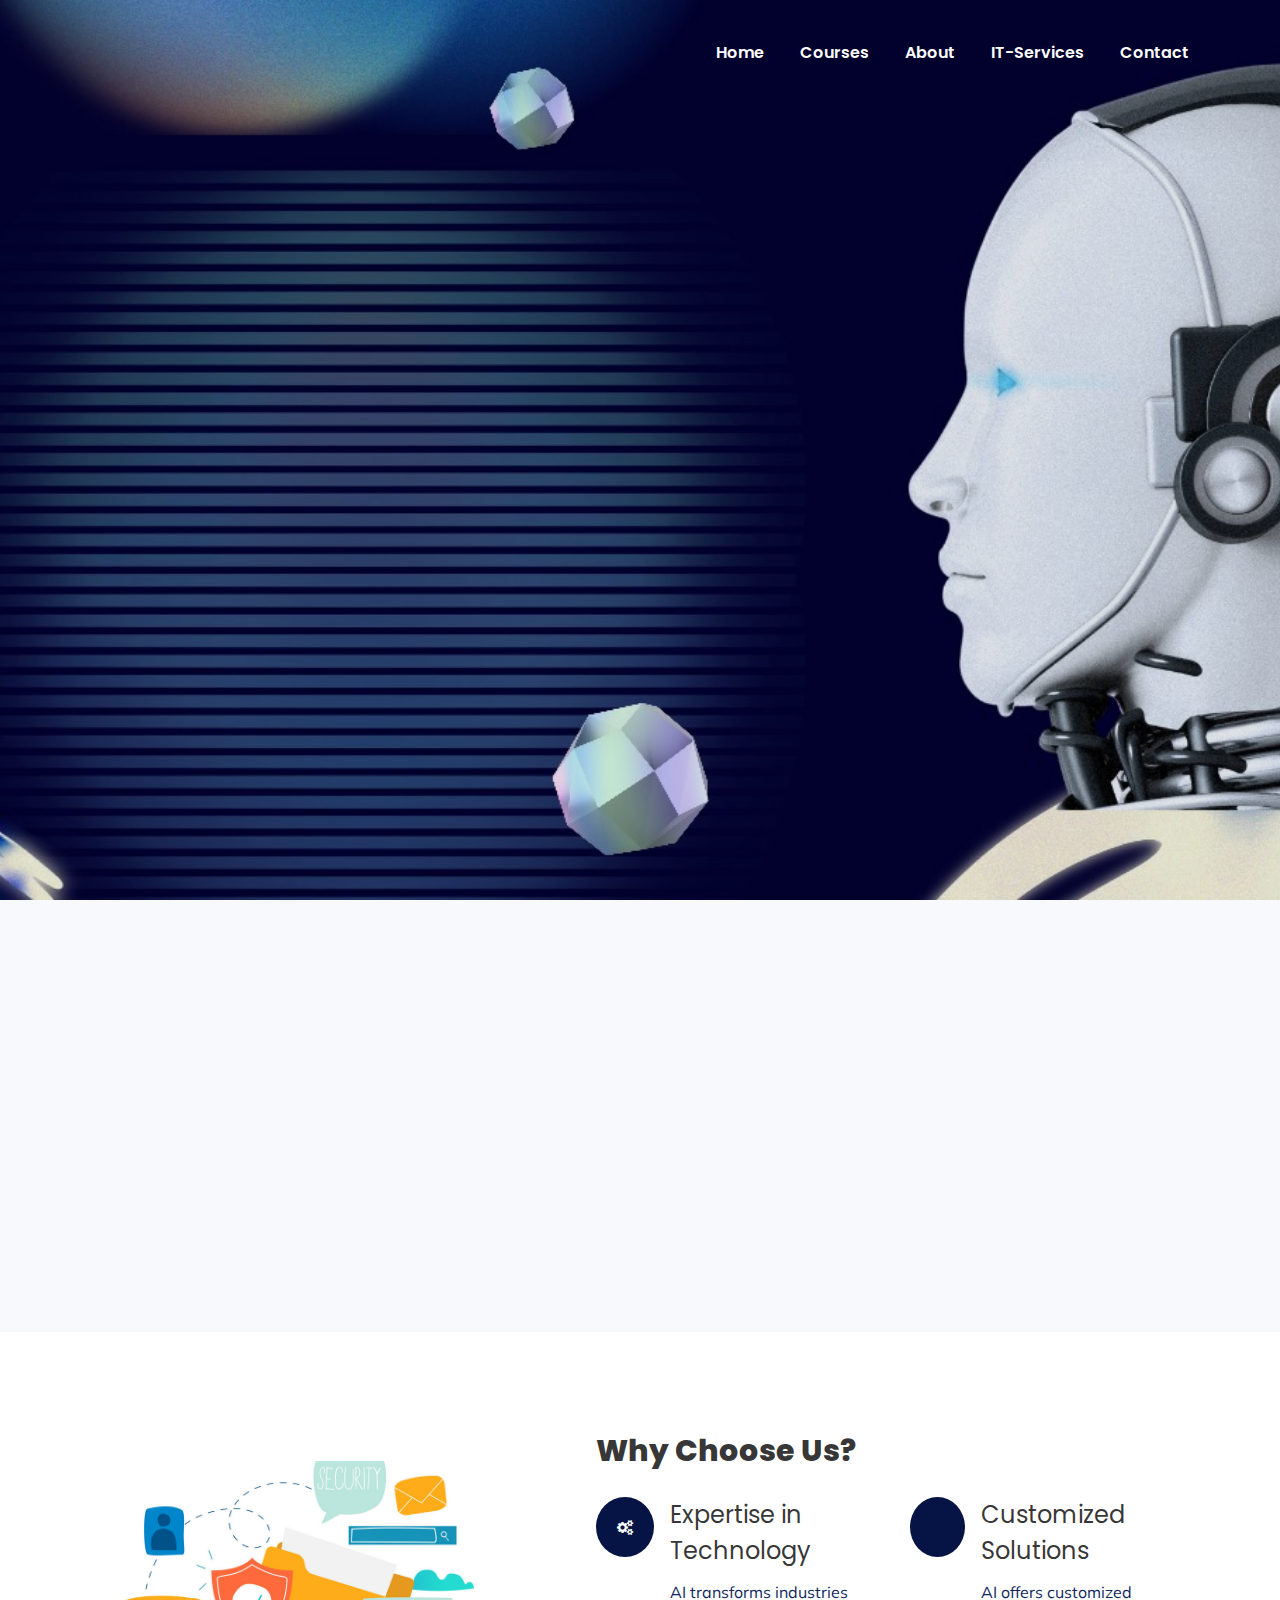
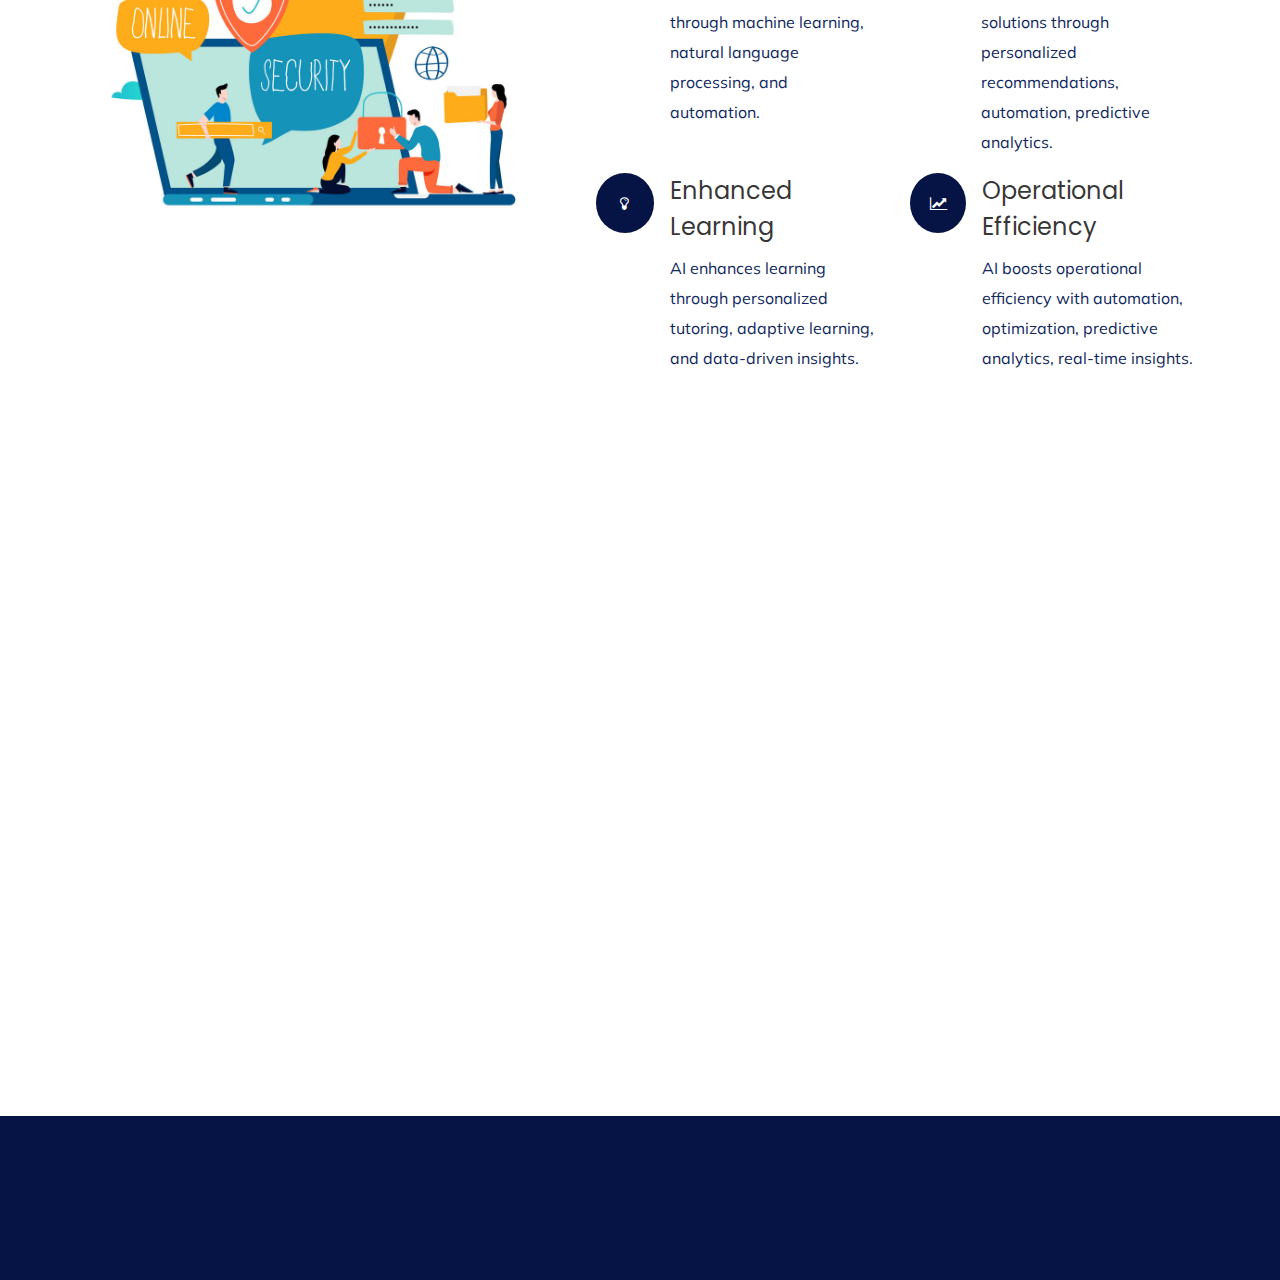
==== ArtificialLearning.html @ a50f55c4 "feat: add view port  and make changes in styles" ====
<!DOCTYPE html>
<html>
  <head>
    <title>Aviraj Infotech</title>

    <meta
      name="viewport"
      content="width=device-width, initial-scale=1, shrink-to-fit=no"
    />

    <!-- Font Awesome -->

    <link
      rel="stylesheet"
      href="https://cdnjs.cloudflare.com/ajax/libs/font-awesome/4.7.0/css/font-awesome.min.css"
    />

    <!----monoton font -->
    <link
      href="https://fonts.googleapis.com/css2?family=Monoton&family=Poppins:ital,wght@0,100;0,200;0,300;0,400;0,500;0,600;0,700;0,800;0,900;1,100;1,200;1,300;1,400;1,500;1,600;1,700;1,800;1,900&display=swap"
      rel="stylesheet"
    />

    <!-- Google Fonts -->
    <link
      href="https://fonts.googleapis.com/css?family=Montserrat:200,300,400,500,600,700,800&display=swap"
      rel="stylesheet"
    />

    <!-- Css section starts -->
    <link rel="stylesheet" href="assets/css/style.css" />
    <link rel="stylesheet" href="assets/css/style1.css" />
    <link
      href="https://fonts.googleapis.com/css?family=Montserrat:200,300,400,500,600,700,800&display=swap"
      rel="stylesheet"
    />

    <link
      rel="stylesheet"
      href="https://stackpath.bootstrapcdn.com/font-awesome/4.7.0/css/font-awesome.min.css"
    />

    <link rel="stylesheet" href="css/animate.css" />

    <link rel="stylesheet" href="css/owl.carousel.min.css" />
    <link rel="stylesheet" href="css/owl.theme.default.min.css" />
    <link rel="stylesheet" href="css/magnific-popup.css" />

    <link rel="stylesheet" href="css/bootstrap-datepicker.css" />
    <link rel="stylesheet" href="css/jquery.timepicker.css" />

    <link rel="stylesheet" href="css/flaticon.css" />
    <link rel="stylesheet" href="css/style.css" />

    <!-- Css Files Ends -->
  </head>

  <body>
    <!-- Header section starts -->
    <header>
      <div class="header-area header-transparent" style="font-family: poppins">
        <div class="main-header">
          <div class="header-bottom header-sticky">
            <div class="container-fluid">
              <div class="row align-items-center">
                <!-- Logo -->
                <div class="col-xl-2 col-lg-2">
                  <div class="logo">
                    <a href="index.html"
                      ><img src="assets/img/logo/logo.png" alt=""
                    /></a>
                  </div>
                </div>
                <div class="col-xl-10 col-lg-10">
                  <div
                    class="menu-wrapper d-flex align-items-center justify-content-end"
                  >
                    <!-- Main-menu -->
                    <div class="main-menu d-none d-lg-block">
                      <nav>
                        <ul id="navigation">
                          <li class="active"><a href="index.html">Home</a></li>
                          <li>
                            <a href="courses.html">Courses</a>
                            <ul class="submenu">
                              <li>
                                <a href="courses.html#course1"
                                  >Web Programming</a
                                >
                              </li>
                              <li>
                                <a href="courses.html#course2"
                                  >App Development</a
                                >
                              </li>
                              <li>
                                <a href="courses.html#course3">A.I. and M.L.</a>
                              </li>
                              <li>
                                <a href="courses.html#course4"
                                  >Cyber Security</a
                                >
                              </li>
                            </ul>
                          </li>
                          <li><a href="about.html">About</a></li>
                          <li>
                            <a href="IT_Services.html">IT-Services</a>
                            <ul class="submenu">
                              <li>
                                <a href="DronesRobotics.html"
                                  >Drones & Robotics</a
                                >
                              </li>
                              <li>
                                <a href="CyberAnalysis.html">Cyber Analysis</a>
                              </li>
                              <li>
                                <a href="AppDev.html"
                                  >Application Development</a
                                >
                              </li>
                              <li>
                                <a href="ArtificialLearning.html"
                                  >A.I Integration</a
                                >
                              </li>
                            </ul>
                          </li>
                          <li><a href="contact.html">Contact</a></li>
                          <!-- Button -->
                          <!-- <li class="button-header margin-left "><a href="#" class="btn">Join</a></li>
                                                <li class="button-header"><a href="login.html" class="btn btn3">Log in</a></li> -->
                        </ul>
                      </nav>
                    </div>
                  </div>
                </div>
                <!-- Mobile Menu -->
                <div class="col-12">
                  <div class="mobile_menu d-block d-lg-none"></div>
                </div>
              </div>
            </div>
          </div>
        </div>
      </div>
    </header>
    <!-- Header section ends -->

    <div
      class="hero-wrap js-fullheight"
      style="background-image: url('images/aisecond.jpg')"
      data-stellar-background-ratio="0.5"
    >
      <div class="overlay"></div>
      <div class="container">
        <div
          class="row no-gutters slider-text js-fullheight align-items-center justify-content-center"
          data-scrollax-parent="true"
        >
          <div
            class="col-md-11 ftco-animate text-center"
            style="
              border-radius: 30px;
              border: 2px solid white;
              box-shadow: 3px 3px 10px black;
              backdrop-filter: invert(20%);
            "
          >
            <h1 class="" style="text-shadow: 3px 3px 10px #000000">
              Artificial intelligence & Machine Learning
            </h1>
            <!-- <p><a href="#" class="btn btn-primary mr-md-4 py-3 px-4">Learn more <span
                    class="ion-ios-arrow-forward"></span></a></p> -->
          </div>
        </div>
      </div>
    </div>

    <section class="ftco-section bg-light ftco-no-pt ftco-intro">
      <div class="container">
        <div class="row">
          <div class="col-md-4 d-flex align-self-stretch px-4 ftco-animate">
            <div
              class="d-block services text-center"
              style="
                box-shadow: 4px 4px 10px rgb(13, 13, 13);
                background: #000428; /* fallback for old browsers */
                background: -webkit-linear-gradient(
                  to right,
                  #004e92,
                  #000428
                ); /* Chrome 10-25, Safari 5.1-6 */
                background: linear-gradient(
                  to right,
                  #004e92,
                  #000428
                ); /* W3C, IE 10+/ Edge, Firefox 16+, Chrome 26+, Opera 12+, Safari 7+ */
              "
            >
              <!-- <div
                class="icon d-flex align-items-center justify-content-center"
                style="background-color: #000455"
              >
                <span class="flaticon-dog-eating"></span>
              </div> -->
              <div class="media-body">
                <div class="border-bottom">
                  <h3 class="heading" style="color: white; font-size: 30px">
                    Introduction
                  </h3>
                </div>
                <p class="pt-3 pb-3" style="color: white">
                  Aviraj Infotech excels in AI and ML solutions, revolutionizing
                  education and business with intelligent automation.
                </p>
                <a
                  href="#"
                  class="btn-custom d-flex align-items-center justify-content-center"
                  style="
                    border: 2px solid white;
                    background-color: transparent;
                    box-shadow: 4px 4px 10px rgb(13, 13, 13);
                  "
                  ><span class="fa fa-chevron-right"></span
                  ><i class="sr-only">Read more</i></a
                >
              </div>
            </div>
          </div>

          <div class="col-md-4 d-flex align-self-stretch px-4 ftco-animate">
            <div
              class="d-block services text-center"
              style="
                box-shadow: 4px 4px 10px rgb(13, 13, 13);
                background: #000428; /* fallback for old browsers */
                background: -webkit-linear-gradient(
                  to right,
                  #004e92,
                  #000428
                ); /* Chrome 10-25, Safari 5.1-6 */
                background: linear-gradient(
                  to right,
                  #004e92,
                  #000428
                ); /* W3C, IE 10+/ Edge, Firefox 16+, Chrome 26+, Opera 12+, Safari 7+ */
              "
            >
              <!-- <div
                class="icon d-flex align-items-center justify-content-center"
                style="background-color: #000455"
              >
                <span class="flaticon-dog-eating"></span>
              </div> -->
              <div class="media-body">
                <div class="border-bottom">
                  <h3 class="heading" style="color: white; font-size: 30px">
                    AI for Education
                  </h3>
                </div>
                <p class="pt-3 pb-3" style="color: white">
                  AI-powered tools enhance learning by personalizing educational
                  experiences and fostering innovative problem-solving skills.
                </p>
                <a
                  href="#"
                  class="btn-custom d-flex align-items-center justify-content-center"
                  style="
                    border: 2px solid white;
                    background-color: transparent;
                    box-shadow: 4px 4px 10px rgb(13, 13, 13);
                  "
                  ><span class="fa fa-chevron-right"></span
                  ><i class="sr-only">Read more</i></a
                >
              </div>
            </div>
          </div>
          <div class="col-md-4 d-flex align-self-stretch px-4 ftco-animate">
            <div
              class="d-block services text-center"
              style="
                box-shadow: 4px 4px 10px rgb(13, 13, 13);
                background: #000428; /* fallback for old browsers */
                background: -webkit-linear-gradient(
                  to right,
                  #004e92,
                  #000428
                ); /* Chrome 10-25, Safari 5.1-6 */
                background: linear-gradient(
                  to right,
                  #004e92,
                  #000428
                ); /* W3C, IE 10+/ Edge, Firefox 16+, Chrome 26+, Opera 12+, Safari 7+ */
              "
            >
              <!-- <div
                class="icon d-flex align-items-center justify-content-center"
                style="background-color: #000455"
              >
                <span class="flaticon-dog-eating"></span>
              </div> -->
              <div class="media-body mt-0">
                <div class="border-bottom">
                  <h3 class="heading" style="color: white; font-size: 30px">
                    ML for Enterprises
                  </h3>
                </div>
                <p class="pt-3 pb-3" style="color: white">
                  Machine learning solutions improve business operations through
                  predictive analytics, automation, and data-driven
                  decision-making.
                </p>
                <a
                  href="#"
                  class="btn-custom d-flex align-items-center justify-content-center"
                  style="
                    border: 2px solid white;
                    background-color: transparent;
                    box-shadow: 4px 4px 10px rgb(13, 13, 13);
                  "
                  ><span class="fa fa-chevron-right"></span
                  ><i class="sr-only">Read more</i></a
                >
              </div>
            </div>
          </div>
        </div>
      </div>
    </section>

    <section
      class="ftco-section ftco-no-pt ftco-no-pb"
      style="font-family: Poppins"
    >
      <div class="container">
        <div class="row no-gutters">
          <div class="col-md-5 d-flex align-items-center">
            <div
              class="img img-fluid mb-5"
              style="
                background-image: url('images/online-security-data.jpg');
                height: 400px;
                background-size: cover;
              "
            ></div>
          </div>
          <div class="col-md-7 pl-md-5 py-md-5">
            <div class="heading-section pt-md-5">
              <h2 class="mb-4">Why Choose Us?</h2>
            </div>
            <div class="row">
              <div class="col-md-6 d-flex">
                <div
                  class="icon d-flex align-items-center justify-content-center"
                  style="
                    background-color: #051445;
                    color: #fff;
                    width: 200px;

                    height: 60px;
                    border-radius: 50%;
                  "
                >
                  <i class="fa fa-cogs"></i>
                </div>
                <div class="text pl-3">
                  <h4>Expertise in Technology</h4>
                  <p>
                    AI transforms industries through machine learning, natural
                    language processing, and automation.
                  </p>
                </div>
              </div>
              <div class="col-md-6 d-flex">
                <div
                  class="icon d-flex align-items-center justify-content-center"
                  style="
                    background-color: #051445;
                    color: #fff;
                    width: 200px;
                    height: 60px;
                    border-radius: 50%;
                  "
                >
                  <i class="fa fa-user-cog"></i>
                </div>
                <div class="text pl-3">
                  <h4>Customized Solutions</h4>
                  <p>
                    AI offers customized solutions through personalized
                    recommendations, automation, predictive analytics.
                  </p>
                </div>
              </div>
              <div class="col-md-6 d-flex">
                <div
                  class="icon d-flex align-items-center justify-content-center"
                  style="
                    background-color: #051445;
                    color: #fff;
                    width: 200px;

                    height: 60px;
                    border-radius: 50%;
                  "
                >
                  <i class="fa fa-lightbulb-o"></i>
                </div>
                <div class="text pl-3">
                  <h4>Enhanced Learning</h4>
                  <p>
                    AI enhances learning through personalized tutoring, adaptive
                    learning, and data-driven insights.
                  </p>
                </div>
              </div>
              <div class="col-md-6 d-flex">
                <div
                  class="icon d-flex align-items-center justify-content-center"
                  style="
                    background-color: #051445;
                    color: #fff;
                    width: 200px;
                    height: 60px;
                    border-radius: 50%;
                  "
                >
                  <i class="fa fa-line-chart"></i>
                </div>
                <div class="text pl-3">
                  <h4>Operational Efficiency</h4>
                  <p>
                    AI boosts operational efficiency with automation,
                    optimization, predictive analytics, real-time insights.
                  </p>
                </div>
              </div>
            </div>
          </div>
        </div>
      </div>
    </section>

    <section
      class="ftco-section testimony-section"
      style="background-image: url('images/AI\ ML.jpg'); font-family: poppins"
    >
      <div class="overlay"></div>
      <div class="container">
        <div class="row justify-content-center pb-5 mb-3">
          <div
            class="col-md-7 heading-section text-center ftco-animate"
            style="
              border: 2px solid white;
              border-radius: 30px;
              box-shadow: 1px 1px 5px black;
            "
          >
            <h2
              class="m-0 p-3"
              style="color: white; text-shadow: 1px 1px 5px black"
            >
              Artificial Learning Team
            </h2>
          </div>
        </div>
        <div class="row ftco-animate">
          <div class="col-md-12">
            <div class="carousel-testimony owl-carousel ftco-owl">
              <div
                class="item"
                style="box-shadow: 4px 4px 10px rgb(13, 13, 13)"
              >
                <div class="testimony-wrap py-4">
                  <div
                    class="icon d-flex align-items-center justify-content-center"
                    style="background-color: #051445"
                  >
                    <span class="fa fa-quote-left"></span>
                  </div>
                  <div class="text">
                    <p class="mb-4">
                      Develop and implement AI systems that enhance
                      productivity, streamline operations, and provide
                      data-driven insights.
                    </p>
                    <div class="d-flex align-items-center">
                      <div
                        class="user-img"
                        style="background-image: url(images/priyanka.jpg)"
                      ></div>
                      <div class="pl-3">
                        <p class="name">Priyanka Kumari</p>
                        <span class="position">AI Executive</span>
                      </div>
                    </div>
                  </div>
                </div>
              </div>
              <div
                class="item"
                style="box-shadow: 4px 4px 10px rgb(13, 13, 13)"
              >
                <div class="testimony-wrap py-4">
                  <div
                    class="icon d-flex align-items-center justify-content-center"
                    style="background-color: #051445"
                  >
                    <span class="fa fa-quote-left"></span>
                  </div>
                  <div class="text">
                    <p class="mb-4">
                      Develop and implement advanced AI systems that enhance
                      productivity, streamline operations, and provide valuable
                      data-driven insights.
                    </p>
                    <div class="d-flex align-items-center">
                      <div
                        class="user-img"
                        style="background-image: url(images/divyansh.jpg)"
                      ></div>
                      <div class="pl-3">
                        <p class="name">Divyansh Upreti</p>
                        <span class="position">AI Executive</span>
                      </div>
                    </div>
                  </div>
                </div>
              </div>
              <div
                class="item"
                style="box-shadow: 4px 4px 10px rgb(13, 13, 13)"
              >
                <div class="testimony-wrap py-4">
                  <div
                    class="icon d-flex align-items-center justify-content-center"
                    style="background-color: #051445"
                  >
                    <span class="fa fa-quote-left"></span>
                  </div>
                  <div class="text">
                    <p class="mb-4">
                      Lead innovative AI solutions, driving technological
                      advancements and optimizing processes for better
                      decision-making and efficiency.
                    </p>
                    <div class="d-flex align-items-center">
                      <div
                        class="user-img"
                        style="
                          background-image: url(assets/img/human/mayankjodhi.jpg);
                        "
                      ></div>
                      <div class="pl-3">
                        <p class="name">Mayank Joshi</p>
                        <span class="position">AI Head</span>
                      </div>
                    </div>
                  </div>
                </div>
              </div>
              <!-- <div class="item">
                  <div class="testimony-wrap py-4">
                    <div class="icon d-flex align-items-center justify-content-center" style="background-color: #051445;"><span
                        class="fa fa-quote-left"></span></div>
                    <div class="text">
                      <p class="mb-4">Far far away, behind the word mountains, far from the countries Vokalia and
                        Consonantia, there live the blind texts.</p>
                      <div class="d-flex align-items-center">
                        <div class="user-img" style="background-image: url(images/person_1.jpg)"></div>
                        <div class="pl-3">
                          <p class="name">Roger Scott</p>
                          <span class="position">Marketing Manager</span>
                        </div>
                      </div>
                    </div>
                  </div>
                </div>
                <div class="item">
                  <div class="testimony-wrap py-4">
                    <div class="icon d-flex align-items-center justify-content-center" style="background-color: #051445;"><span
                        class="fa fa-quote-left"></span></div>
                    <div class="text">
                      <p class="mb-4">Far far away, behind the word mountains, far from the countries Vokalia and
                        Consonantia, there live the blind texts.</p>
                      <div class="d-flex align-items-center">
                        <div class="user-img" style="background-image: url(images/person_2.jpg)"></div>
                        <div class="pl-3">
                          <p class="name">Roger Scott</p>
                          <span class="position">Marketing Manager</span>
                        </div>
                      </div>
                    </div>
                  </div>
                </div> -->
            </div>
          </div>
        </div>
      </div>
    </section>

    <!-- <section class="ftco-section bg-light">
        <div class="container">
          <div class="row justify-content-center pb-5 mb-3">
            <div class="col-md-7 heading-section text-center ftco-animate">
              <h2>Latest news from our blog</h2>
            </div>
          </div>
          <div class="row d-flex">
            <div class="col-md-4 d-flex ftco-animate">
              <div class="blog-entry align-self-stretch">
                <a href="blog-single.html" class="block-20 rounded" style="background-image: url('images/image_1.jpg');">
                </a>
                <div class="text p-4">
                  <div class="meta mb-2">
                    <div><a href="#">April 07, 2020</a></div>
                    <div><a href="#">Admin</a></div>
                    <div><a href="#" class="meta-chat"><span class="fa fa-comment"></span> 3</a></div>
                  </div>
                  <h3 class="heading"><a href="#">Even the all-powerful Pointing has no control about the blind texts</a>
                  </h3>
                </div>
              </div>
            </div>
            <div class="col-md-4 d-flex ftco-animate">
              <div class="blog-entry align-self-stretch">
                <a href="blog-single.html" class="block-20 rounded" style="background-image: url('images/image_2.jpg');">
                </a>
                <div class="text p-4">
                  <div class="meta mb-2">
                    <div><a href="#">April 07, 2020</a></div>
                    <div><a href="#">Admin</a></div>
                    <div><a href="#" class="meta-chat"><span class="fa fa-comment"></span> 3</a></div>
                  </div>
                  <h3 class="heading"><a href="#">Even the all-powerful Pointing has no control about the blind texts</a>
                  </h3>
                </div>
              </div>
            </div>
            <div class="col-md-4 d-flex ftco-animate">
              <div class="blog-entry align-self-stretch">
                <a href="blog-single.html" class="block-20 rounded" style="background-image: url('images/image_3.jpg');">
                </a>
                <div class="text p-4">
                  <div class="meta mb-2">
                    <div><a href="#">April 07, 2020</a></div>
                    <div><a href="#">Admin</a></div>
                    <div><a href="#" class="meta-chat"><span class="fa fa-comment"></span> 3</a></div>
                  </div>
                  <h3 class="heading"><a href="#">Even the all-powerful Pointing has no control about the blind texts</a>
                  </h3>
                </div>
              </div>
            </div>
          </div>
        </div>
      </section> -->

    <!-- Footer starts -->
    <footer>
      <!-- <div class="container container">
                    <div class="footer-content">
                        <h3 class="h3">Contact Us</h3>
                        <p>Email:Info@example.com</p>
                        <p>Phone:+121 56556 565556</p>
                        <p>Address:Your Address 123 street</p>
                    </div>
                    <div class="footer-content">
                        <h3 class="h3">Quick Links</h3>
                        <ul class="list">
                            <li><a href="" class="aa">Home</a></li>
                            <li><a href="about.html" class="aa">About</a></li>
                            <li><a href="" class="aa">Contact</a></li>
                        </ul>
                    </div>
                    <div class="footer-content">
                        <h3 class="h3">Follow Us</h3>
                        <ul class="social-icons">
                            <li><a href="" class="aa"><i class="fab fa-facebook"></i></a></li>
                            <li><a href="" class="aa"><i class="fab fa-twitter"></i></a></li>
                            <li><a href="" class="aa"><i class="fab fa-instagram"></i></a></li>
                            <li><a href="" class="aa"><i class="fab fa-linkedin"></i></a></li>
                        </ul>
                    </div>
                </div> -->
      <div class="bottom-bar">
        <p>&copy; 2023 your company . All rights reserved</p>
      </div>
    </footer>
    <!-- Footer ends -->

    <!-- Javascript section starts -->
    <script src="js/jquery.min.js"></script>
    <script src="js/jquery-migrate-3.0.1.min.js"></script>
    <script src="js/popper.min.js"></script>
    <script src="js/bootstrap.min.js"></script>
    <script src="js/jquery.easing.1.3.js"></script>
    <script src="js/jquery.waypoints.min.js"></script>
    <script src="js/jquery.stellar.min.js"></script>
    <script src="js/jquery.animateNumber.min.js"></script>
    <script src="js/bootstrap-datepicker.js"></script>
    <script src="js/jquery.timepicker.min.js"></script>
    <script src="js/owl.carousel.min.js"></script>
    <script src="js/jquery.magnific-popup.min.js"></script>
    <script src="js/scrollax.min.js"></script>
    <script src="https://maps.googleapis.com/maps/api/js?key=AIzaSyBVWaKrjvy3MaE7SQ74_uJiULgl1JY0H2s&sensor=false"></script>
    <script src="js/google-map.js"></script>
    <script src="js/main.js"></script>
  </body>
</html>
---- assets/css/style.css ----
@import url("https://fonts.googleapis.com/css2?family=Josefin+Sans:wght@300;400;500;600;700&family=Mulish:wght@400;500;600;700&display=swap");.white-bg{background:#ffffff}.gray-bg{background:#f5f5f5}.gray-bg{background:#f7f7fd}.white-bg{background:#fff}.black-bg{background:#16161a}.theme-bg{background:#C86FFF}.brand-bg{background:#f1f4fa}.testimonial-bg{background:#f9fafc}.white-color{color:#fff}.black-color{color:#16161a}.theme-color{color:#C86FFF}.boxed-btn{background:#fff;color:#C86FFF !important;display:inline-block;padding:18px 44px;font-family:"Josefin Sans",sans-serif;font-size:14px;font-weight:400;border:0;border:1px solid #C86FFF;letter-spacing:3px;text-align:center;color:#C86FFF;text-transform:uppercase;cursor:pointer}.boxed-btn:hover{background:#C86FFF;color:#fff !important;border:1px solid #C86FFF}.boxed-btn:focus{outline:none}.boxed-btn.large-width{width:220px}[data-overlay]{position:relative;background-size:cover;background-repeat:no-repeat;background-position:center center}[data-overlay]::before{position:absolute;left:0;top:0;right:0;bottom:0;content:""}[data-opacity="1"]::before{opacity:0.1}[data-opacity="2"]::before{opacity:0.2}[data-opacity="3"]::before{opacity:0.3}[data-opacity="4"]::before{opacity:0.4}[data-opacity="5"]::before{opacity:0.5}[data-opacity="6"]::before{opacity:0.6}[data-opacity="7"]::before{opacity:0.7}[data-opacity="8"]::before{opacity:0.8}[data-opacity="9"]::before{opacity:0.9}body{font-family:"Mulish",sans-serif;font-weight:normal;font-style:normal;font-size:16px}h1,h2,h3,h4,h5,h6{font-family:"Josefin Sans",sans-serif;color:#4255A4;margin-top:0px;font-style:normal;font-weight:400;text-transform:normal}p{font-family:"Mulish",sans-serif;color:#10285d;font-size:16px;line-height:30px;margin-bottom:15px;font-weight:normal}.bg-img-1{background-image:url(../img/slider/slider-img-1.jpg)}.bg-img-2{background-image:url(../img/background-img/bg-img-2.jpg)}.cta-bg-1{background-image:url(../img/background-img/bg-img-3.jpg)}.img{max-width:100%;-webkit-transition:.3s;-moz-transition:.3s;-o-transition:.3s;transition:.3s}.f-left{float:left}.f-right{float:right}.fix{overflow:hidden}.clear{clear:both}a,.button{-webkit-transition:.3s;-moz-transition:.3s;-o-transition:.3s;transition:.3s}a:focus,.button:focus{text-decoration:none;outline:none}a{color:#635c5c}a:hover{color:#fff}a:focus,a:hover,.portfolio-cat a:hover,.footer -menu li a:hover{text-decoration:none}a,button{color:#fff;outline:medium none}button:focus,input:focus,input:focus,textarea,textarea:focus{outline:0}.uppercase{text-transform:uppercase}input:focus::-moz-placeholder{opacity:0;-webkit-transition:.4s;-o-transition:.4s;transition:.4s}.capitalize{text-transform:capitalize}h1 a,h2 a,h3 a,h4 a,h5 a,h6 a{color:inherit}ul{margin:0px;padding:0px}li{list-style:none}hr{border-bottom:1px solid #eceff8;border-top:0 none;margin:30px 0;padding:0}.overlay1{position:relative;z-index:1}.overlay1::before{position:absolute;content:"";background-color:rgba(0,1,2,0.5);width:100%;height:100%;left:0;top:0;bottom:0;right:0;z-index:0;background-repeat:no-repeat;border-radius:10px 10px 0 0}.section-padding{padding-top:120px;padding-bottom:120px}.separator{border-top:1px solid #f2f2f2}.mb-90{margin-bottom:90px}@media (max-width: 767px){.mb-90{margin-bottom:30px}}@media (min-width: 768px) and (max-width: 991px){.mb-90{margin-bottom:45px}}.owl-carousel .owl-nav div{background:rgba(255,255,255,0.8) none repeat scroll 0 0;height:40px;left:20px;line-height:40px;font-size:22px;color:#646464;opacity:1;visibility:visible;position:absolute;text-align:center;top:50%;transform:translateY(-50%);transition:all 0.3s ease 0s;width:40px}.owl-carousel .owl-nav div.owl-next{left:auto;right:-30px}.owl-carousel .owl-nav div.owl-next i{position:relative;right:0;top:1px}.owl-carousel .owl-nav div.owl-prev i{position:relative;right:1px;top:0px}.owl-carousel:hover .owl-nav div{opacity:1;visibility:visible}.owl-carousel:hover .owl-nav div:hover{color:#fff;background:#ff3500}.btn{background: #051445;font-family:"Josefin Sans",sans-serif;text-transform:capitalize;padding:25px 38px !important;color:#fff;cursor:pointer;display:inline-blockc !important;font-size:16px;font-weight:600;border-radius:5px;line-height:1;-moz-user-select:none;letter-spacing:1px;line-height:0;margin-bottom:0;cursor:pointer;transition:color 0.4s linear;position:relative;z-index:1;border:0;overflow:hidden;margin:0;display:inline-block !important}.btn::before{content:"";position:absolute;left:0;top:0;width:101%;height:101%;background:blue;z-index:1;border-radius:5px;transition:transform 0.5s;transition-timing-function:ease;transform-origin:0 0;transition-timing-function:cubic-bezier(0.5, 1.6, 0.4, 0.7);transform:scaleX(0);border-radius:0px}.btn:hover{background-position:right}.btn:hover::before{transform:scaleX(1);color:#fff !important;z-index:-1}.btn:hover.btn3{background-position:right;border:1px solid transparent}.btn.btn3{background:none;border:1px solid #fff;margin-left:20px;color:#fff;padding:25px 30px !important}.btn.btn3::before{border:1px solid transparent;background:transparent}.btn.btn3:hover::before{background: #051445;border:1px solid transparent}@media only screen and (min-width: 768px) and (max-width: 991px){.btn.btn3{margin-left:0px !important}}@media only screen and (min-width: 576px) and (max-width: 767px){.btn.btn3{margin-left:0px !important}}@media (max-width: 575px){.btn.btn3{margin-left:0px !important}}.btn.focus,.btn:focus{outline:0;box-shadow:none}.about-btn{padding:19px 97px 19px 20px}.header-btn{padding:30px 57px}.hero-btn{padding:30px 29px}.white-btn{padding:30px 39px;background:#fff;color:#072366 !important}.white-btn::before{background:#C86FFF;color:#fff !important}.black-btn{padding:14px 35px;background:#000}.black-btn::before{background:#331391}.cal-btn i{color:#09cc7f !important;font-size:31px;font-weight:300;margin-right:10px}.cal-btn>p{color:#072366 !important;font-weight:700;font-size:16px;display:inline-block;margin:0 !important;position:relative;top:-7px}.submit-btn2{background: #051445;width:100%;height:60px;padding:10px 20px;border:0;color:#fff;text-transform:capitalize;cursor:pointer;font-size:16px;border-radius:0px}.btn2{padding:15px 65px 20px 31px;text-transform:capitalize;border-radius:0px;cursor:pointer;color:#FF3514;display:inline-block;font-size:16px;box-shadow:0px 7px 21px 0px rgba(0,0,0,0.12);border:1px solid #FF3514;background:none}.border-btn{border:1px solid  #051445;color: #051445;font-family:"Josefin Sans",sans-serif;background:none;border-radius:5px;text-transform:capitalize;padding:17px 42px;-moz-user-select:none;cursor:pointer;display:inline-block;font-size:16px;font-weight:500;letter-spacing:1px;margin-bottom:0;position:relative;transition:color 0.4s linear;position:relative;overflow:hidden;margin:0}.border-btn i{font-size:16px;margin-right:10px;color:#C86FFF;-webkit-transition:.3s;-moz-transition:.3s;-o-transition:.3s;transition:.3s}.border-btn::before{border:1px solid transparent;content:"";position:absolute;left:0;top:0;width:101%;height:101%;background: #051445;z-index:-1;transition:transform 0.5s;transition-timing-function:ease;transform-origin:0 0;transition-timing-function:cubic-bezier(0.5, 1.6, 0.4, 0.7);transform:scaleY(0);border-radius:0}.border-btn:hover::before{transform:scaleY(1);border:1px solid transparent;color:#fff}.border-btn.border-btn2{width:100%;text-align:center;border:1px solid #E2E4FF;color:#4255A4}.border-btn.border-btn2:hover{color:#fff}.border-btn2{width:100%}.section-over1{position:relative;z-index:1}.section-over1::before{position:absolute;content:"";background-color:rgba(6,7,6,0.6);width:100%;height:100%;left:0;top:0;bottom:0;right:0;z-index:-1;background-repeat:no-repeat}.breadcrumb>.active{color:#888}#scrollUp,#back-top{background:#C86FFF;height:50px;width:50px;right:31px;bottom:18px;position:fixed;color:#fff;font-size:20px;text-align:center;border-radius:50%;line-height:48px;border:2px solid transparent;box-shadow:0 0 10px 3px rgba(108,98,98,0.2)}@media (max-width: 575px){#scrollUp,#back-top{right:16px}}#scrollUp a i,#back-top a i{display:block;line-height:50px}#scrollUp:hover{color:#fff}.all-btn{color:#C86FFF;text-decoration:underline;font-size:16px}.all-btn:hover{color:#C86FFF;text-decoration:underline;letter-spacing:1px}.sticky-bar{left:0;margin:auto;position:fixed;top:0;width:100%;-webkit-box-shadow:0 10px 15px rgba(25,25,25,0.1);box-shadow:0 10px 15px rgba(25,25,25,0.1);z-index:9999;-webkit-animation:300ms ease-in-out 0s normal none 1 running fadeInDown;animation:300ms ease-in-out 0s normal none 1 running fadeInDown;-webkit-box-shadow:0 10px 15px rgba(25,25,25,0.1);background:#fff}.mt-5{margin-top:5px}.mt-10{margin-top:10px}.mt-15{margin-top:15px}.mt-20{margin-top:20px}.mt-25{margin-top:25px}.mt-30{margin-top:30px}.mt-35{margin-top:35px}.mt-40{margin-top:40px}.mt-45{margin-top:45px}.mt-50{margin-top:50px}.mt-55{margin-top:55px}.mt-60{margin-top:60px}.mt-65{margin-top:65px}.mt-70{margin-top:70px}.mt-75{margin-top:75px}.mt-80{margin-top:80px}.mt-85{margin-top:85px}.mt-90{margin-top:90px}.mt-95{margin-top:95px}.mt-100{margin-top:100px}.mt-105{margin-top:105px}.mt-110{margin-top:110px}.mt-115{margin-top:115px}.mt-120{margin-top:120px}.mt-125{margin-top:125px}.mt-130{margin-top:130px}.mt-135{margin-top:135px}.mt-140{margin-top:140px}.mt-145{margin-top:145px}.mt-150{margin-top:150px}.mt-155{margin-top:155px}.mt-160{margin-top:160px}.mt-165{margin-top:165px}.mt-170{margin-top:170px}.mt-175{margin-top:175px}.mt-180{margin-top:180px}.mt-185{margin-top:185px}.mt-190{margin-top:190px}.mt-195{margin-top:195px}.mt-200{margin-top:200px}.mb-5{margin-bottom:5px}.mb-10{margin-bottom:10px}.mb-15{margin-bottom:15px}.mb-20{margin-bottom:20px}.mb-25{margin-bottom:25px}.mb-30{margin-bottom:30px}.mb-35{margin-bottom:35px}.mb-40{margin-bottom:40px}.mb-45{margin-bottom:45px}.mb-50{margin-bottom:50px}.mb-55{margin-bottom:55px}.mb-60{margin-bottom:60px}.mb-65{margin-bottom:65px}.mb-70{margin-bottom:70px}.mb-75{margin-bottom:75px}.mb-80{margin-bottom:80px}.mb-85{margin-bottom:85px}.mb-90{margin-bottom:90px}.mb-95{margin-bottom:95px}.mb-100{margin-bottom:100px}.mb-105{margin-bottom:105px}.mb-110{margin-bottom:110px}.mb-115{margin-bottom:115px}.mb-120{margin-bottom:120px}.mb-125{margin-bottom:125px}.mb-130{margin-bottom:130px}.mb-135{margin-bottom:135px}.mb-140{margin-bottom:140px}.mb-145{margin-bottom:145px}.mb-150{margin-bottom:150px}.mb-155{margin-bottom:155px}.mb-160{margin-bottom:160px}.mb-165{margin-bottom:165px}.mb-170{margin-bottom:170px}.mb-175{margin-bottom:175px}.mb-180{margin-bottom:180px}.mb-185{margin-bottom:185px}.mb-190{margin-bottom:190px}.mb-195{margin-bottom:195px}.mb-200{margin-bottom:200px}.ml-5{margin-left:5px}.ml-10{margin-left:10px}.ml-15{margin-left:15px}.ml-20{margin-left:20px}.ml-25{margin-left:25px}.ml-30{margin-left:30px}.ml-35{margin-left:35px}.ml-40{margin-left:40px}.ml-45{margin-left:45px}.ml-50{margin-left:50px}.ml-55{margin-left:55px}.ml-60{margin-left:60px}.ml-65{margin-left:65px}.ml-70{margin-left:70px}.ml-75{margin-left:75px}.ml-80{margin-left:80px}.ml-85{margin-left:85px}.ml-90{margin-left:90px}.ml-95{margin-left:95px}.ml-100{margin-left:100px}.ml-105{margin-left:105px}.ml-110{margin-left:110px}.ml-115{margin-left:115px}.ml-120{margin-left:120px}.ml-125{margin-left:125px}.ml-130{margin-left:130px}.ml-135{margin-left:135px}.ml-140{margin-left:140px}.ml-145{margin-left:145px}.ml-150{margin-left:150px}.ml-155{margin-left:155px}.ml-160{margin-left:160px}.ml-165{margin-left:165px}.ml-170{margin-left:170px}.ml-175{margin-left:175px}.ml-180{margin-left:180px}.ml-185{margin-left:185px}.ml-190{margin-left:190px}.ml-195{margin-left:195px}.ml-200{margin-left:200px}.mr-5{margin-right:5px}.mr-10{margin-right:10px}.mr-15{margin-right:15px}.mr-20{margin-right:20px}.mr-25{margin-right:25px}.mr-30{margin-right:30px}.mr-35{margin-right:35px}.mr-40{margin-right:40px}.mr-45{margin-right:45px}.mr-50{margin-right:50px}.mr-55{margin-right:55px}.mr-60{margin-right:60px}.mr-65{margin-right:65px}.mr-70{margin-right:70px}.mr-75{margin-right:75px}.mr-80{margin-right:80px}.mr-85{margin-right:85px}.mr-90{margin-right:90px}.mr-95{margin-right:95px}.mr-100{margin-right:100px}.mr-105{margin-right:105px}.mr-110{margin-right:110px}.mr-115{margin-right:115px}.mr-120{margin-right:120px}.mr-125{margin-right:125px}.mr-130{margin-right:130px}.mr-135{margin-right:135px}.mr-140{margin-right:140px}.mr-145{margin-right:145px}.mr-150{margin-right:150px}.mr-155{margin-right:155px}.mr-160{margin-right:160px}.mr-165{margin-right:165px}.mr-170{margin-right:170px}.mr-175{margin-right:175px}.mr-180{margin-right:180px}.mr-185{margin-right:185px}.mr-190{margin-right:190px}.mr-195{margin-right:195px}.mr-200{margin-right:200px}.pt-5{padding-top:5px}.pt-10{padding-top:10px}.pt-15{padding-top:15px}.pt-20{padding-top:20px}.pt-25{padding-top:25px}.pt-30{padding-top:30px}.pt-35{padding-top:35px}.pt-40{padding-top:40px}.pt-45{padding-top:45px}.pt-50{padding-top:50px}.pt-55{padding-top:55px}.pt-60{padding-top:60px}.pt-65{padding-top:65px}.pt-70{padding-top:70px}.pt-75{padding-top:75px}.pt-80{padding-top:80px}.pt-85{padding-top:85px}.pt-90{padding-top:90px}.pt-95{padding-top:95px}.pt-100{padding-top:100px}.pt-105{padding-top:105px}.pt-110{padding-top:110px}.pt-115{padding-top:115px}.pt-120{padding-top:120px}.pt-125{padding-top:125px}.pt-130{padding-top:130px}.pt-135{padding-top:135px}.pt-140{padding-top:140px}.pt-145{padding-top:145px}.pt-150{padding-top:150px}.pt-155{padding-top:155px}.pt-160{padding-top:160px}.pt-165{padding-top:165px}.pt-170{padding-top:170px}.pt-175{padding-top:175px}.pt-180{padding-top:180px}.pt-185{padding-top:185px}.pt-190{padding-top:190px}.pt-195{padding-top:195px}.pt-200{padding-top:200px}.pt-260{padding-top:260px}.pb-5{padding-bottom:5px}.pb-10{padding-bottom:10px}.pb-15{padding-bottom:15px}.pb-20{padding-bottom:20px}.pb-25{padding-bottom:25px}.pb-30{padding-bottom:30px}.pb-35{padding-bottom:35px}.pb-40{padding-bottom:40px}.pb-45{padding-bottom:45px}.pb-50{padding-bottom:50px}.pb-55{padding-bottom:55px}.pb-60{padding-bottom:60px}.pb-65{padding-bottom:65px}.pb-70{padding-bottom:70px}.pb-75{padding-bottom:75px}.pb-80{padding-bottom:80px}.pb-85{padding-bottom:85px}.pb-90{padding-bottom:90px}.pb-95{padding-bottom:95px}.pb-100{padding-bottom:100px}.pb-105{padding-bottom:105px}.pb-110{padding-bottom:110px}.pb-115{padding-bottom:115px}.pb-120{padding-bottom:120px}.pb-125{padding-bottom:125px}.pb-130{padding-bottom:130px}.pb-135{padding-bottom:135px}.pb-140{padding-bottom:140px}.pb-145{padding-bottom:145px}.pb-150{padding-bottom:150px}.pb-155{padding-bottom:155px}.pb-160{padding-bottom:160px}.pb-165{padding-bottom:165px}.pb-170{padding-bottom:170px}.pb-175{padding-bottom:175px}.pb-180{padding-bottom:180px}.pb-185{padding-bottom:185px}.pb-190{padding-bottom:190px}.pb-195{padding-bottom:195px}.pb-200{padding-bottom:200px}.pl-5{padding-left:5px}.pl-10{padding-left:10px}.pl-15{padding-left:15px}.pl-20{padding-left:20px}.pl-25{padding-left:25px}.pl-30{padding-left:30px}.pl-35{padding-left:35px}.pl-40{padding-left:40px}.pl-45{padding-left:45px}.pl-50{padding-left:50px}.pl-55{padding-left:55px}.pl-60{padding-left:60px}.pl-65{padding-left:65px}.pl-70{padding-left:70px}.pl-75{padding-left:75px}.pl-80{padding-left:80px}.pl-85{padding-left:85px}.pl-90{padding-left:90px}.pl-95{padding-left:95px}.pl-100{padding-left:100px}.pl-105{padding-left:105px}.pl-110{padding-left:110px}.pl-115{padding-left:115px}.pl-120{padding-left:120px}.pl-125{padding-left:125px}.pl-130{padding-left:130px}.pl-135{padding-left:135px}.pl-140{padding-left:140px}.pl-145{padding-left:145px}.pl-150{padding-left:150px}.pl-155{padding-left:155px}.pl-160{padding-left:160px}.pl-165{padding-left:165px}.pl-170{padding-left:170px}.pl-175{padding-left:175px}.pl-180{padding-left:180px}.pl-185{padding-left:185px}.pl-190{padding-left:190px}.pl-195{padding-left:195px}.pl-200{padding-left:200px}.pr-5{padding-right:5px}.pr-10{padding-right:10px}.pr-15{padding-right:15px}.pr-20{padding-right:20px}.pr-25{padding-right:25px}.pr-30{padding-right:30px}.pr-35{padding-right:35px}.pr-40{padding-right:40px}.pr-45{padding-right:45px}.pr-50{padding-right:50px}.pr-55{padding-right:55px}.pr-60{padding-right:60px}.pr-65{padding-right:65px}.pr-70{padding-right:70px}.pr-75{padding-right:75px}.pr-80{padding-right:80px}.pr-85{padding-right:85px}.pr-90{padding-right:90px}.pr-95{padding-right:95px}.pr-100{padding-right:100px}.pr-105{padding-right:105px}.pr-110{padding-right:110px}.pr-115{padding-right:115px}.pr-120{padding-right:120px}.pr-125{padding-right:125px}.pr-130{padding-right:130px}.pr-135{padding-right:135px}.pr-140{padding-right:140px}.pr-145{padding-right:145px}.pr-150{padding-right:150px}.pr-155{padding-right:155px}.pr-160{padding-right:160px}.pr-165{padding-right:165px}.pr-170{padding-right:170px}.pr-175{padding-right:175px}.pr-180{padding-right:180px}.pr-185{padding-right:185px}.pr-190{padding-right:190px}.pr-195{padding-right:195px}.pr-200{padding-right:200px}.bounce-animate{animation-name:float-bob;animation-duration:2s;animation-iteration-count:infinite;-moz-animation-name:float-bob;-moz-animation-duration:2s;-moz-animation-iteration-count:infinite;-moz-animation-timing-function:linear;-ms-animation-name:float-bob;-ms-animation-duration:2s;-ms-animation-iteration-count:infinite;-ms-animation-timing-function:linear;-o-animation-name:float-bob;-o-animation-duration:2s;-o-animation-iteration-count:infinite;-o-animation-timing-function:linear}@-webkit-keyframes float-bob{0%{-webkit-transform:translateY(-20px);transform:translateY(-20px)}50%{-webkit-transform:translateY(-10px);transform:translateY(-10px)}100%{-webkit-transform:translateY(-20px);transform:translateY(-20px)}}.heartbeat{animation:heartbeat 1s infinite alternate}@-webkit-keyframes heartbeat{to{-webkit-transform:scale(1.03);transform:scale(1.03)}}.rotateme{-webkit-animation-name:rotateme;animation-name:rotateme;-webkit-animation-duration:30s;animation-duration:30s;-webkit-animation-iteration-count:infinite;animation-iteration-count:infinite;zzzzzzzzz-webkit-animation-timing-function:linear;animation-timing-function:linear}@keyframes rotateme{from{-webkit-transform:rotate(0deg);transform:rotate(0deg)}to{-webkit-transform:rotate(360deg);transform:rotate(360deg)}}@-webkit-keyframes rotateme{from{-webkit-transform:rotate(0deg)}to{-webkit-transform:rotate(360deg)}}.preloader{background-color:#f7f7f7;width:100%;height:100%;position:fixed;top:0;left:0;right:0;bottom:0;z-index:999999;-webkit-transition:.6s;-o-transition:.6s;transition:.6s;margin:0 auto}.preloader .preloader-circle{width:100px;height:100px;position:relative;border-style:solid;border-width:1px;border-top-color:#C86FFF;border-bottom-color:transparent;border-left-color:transparent;border-right-color:transparent;z-index:10;border-radius:50%;-webkit-box-shadow:0 1px 5px 0 rgba(35,181,185,0.15);box-shadow:0 1px 5px 0 rgba(35,181,185,0.15);background-color:#fff;-webkit-animation:zoom 2000ms infinite ease;animation:zoom 2000ms infinite ease;-webkit-transition:.6s;-o-transition:.6s;transition:.6s}.preloader .preloader-circle2{border-top-color:#0078ff}.preloader .preloader-img{position:absolute;top:50%;z-index:200;left:0;right:0;margin:0 auto;text-align:center;display:inline-block;-webkit-transform:translateY(-50%);-ms-transform:translateY(-50%);transform:translateY(-50%);padding-top:6px;-webkit-transition:.6s;-o-transition:.6s;transition:.6s}.preloader .preloader-img img{max-width:55px}.preloader .pere-text strong{font-weight:800;color:#dca73a;text-transform:uppercase}@-webkit-keyframes zoom{0%{-webkit-transform:rotate(0deg);transform:rotate(0deg);-webkit-transition:.6s;-o-transition:.6s;transition:.6s}100%{-webkit-transform:rotate(360deg);transform:rotate(360deg);-webkit-transition:.6s;-o-transition:.6s;transition:.6s}}@keyframes zoom{0%{-webkit-transform:rotate(0deg);transform:rotate(0deg);-webkit-transition:.6s;-o-transition:.6s;transition:.6s}100%{-webkit-transform:rotate(360deg);transform:rotate(360deg);-webkit-transition:.6s;-o-transition:.6s;transition:.6s}}.slick-initialized .slick-slide{outline:0}.section-padding2{padding-top:200px;padding-bottom:200px}@media only screen and (min-width: 1200px) and (max-width: 1600px){.section-padding2{padding-top:200px;padding-bottom:200px}}@media only screen and (min-width: 992px) and (max-width: 1199px){.section-padding2{padding-top:200px;padding-bottom:200px}}@media only screen and (min-width: 768px) and (max-width: 991px){.section-padding2{padding-top:100px;padding-bottom:100px}}@media only screen and (min-width: 576px) and (max-width: 767px){.section-padding2{padding-top:70px;padding-bottom:70px}}@media (max-width: 575px){.section-padding2{padding-top:70px;padding-bottom:70px}}.pb-bottom{padding-bottom:100px}@media only screen and (min-width: 768px) and (max-width: 991px){.pb-bottom{padding-bottom:50px}}@media only screen and (min-width: 576px) and (max-width: 767px){.pb-bottom{padding-bottom:10px}}@media (max-width: 575px){.pb-bottom{padding-bottom:10px}}.pb-top{padding-top:100px}@media only screen and (min-width: 768px) and (max-width: 991px){.pb-top{padding-top:70px}}@media only screen and (min-width: 576px) and (max-width: 767px){.pb-top{padding-top:70px}}@media (max-width: 575px){.pb-top{padding-top:70px}}.w-padding2{padding:51px 33px;box-shadow:0 20px 40px rgba(29,37,71,0.04)}@media (max-width: 575px){.w-padding2{padding:31px 13px}}.testimonial-padding{padding-top:190px;padding-bottom:170px}@media only screen and (min-width: 992px) and (max-width: 1199px){.testimonial-padding{padding-top:190px;padding-bottom:170px}}@media only screen and (min-width: 768px) and (max-width: 991px){.testimonial-padding{padding-top:70px;padding-bottom:60px}}@media only screen and (min-width: 576px) and (max-width: 767px){.testimonial-padding{padding-top:60px;padding-bottom:40px}}@media (max-width: 575px){.testimonial-padding{padding-top:60px;padding-bottom:40px}}.w-padding{padding-top:100px;padding-bottom:95px}@media only screen and (min-width: 576px) and (max-width: 767px){.w-padding{padding-top:70px;padding-bottom:70px}}@media (max-width: 575px){.w-padding{padding-top:70px;padding-bottom:70px}}.section-padding30{padding-top:195px;padding-bottom:180px}@media only screen and (min-width: 992px) and (max-width: 1199px){.section-padding30{padding-top:150px;padding-bottom:140px}}@media only screen and (min-width: 768px) and (max-width: 991px){.section-padding30{padding-top:100px;padding-bottom:70px}}@media only screen and (min-width: 576px) and (max-width: 767px){.section-padding30{padding-top:65px;padding-bottom:70px}}@media (max-width: 575px){.section-padding30{padding-top:65px;padding-bottom:70px}}.section-padding40{padding-top:100px;padding-bottom:100px}@media only screen and (min-width: 768px) and (max-width: 991px){.section-padding40{padding-top:70px;padding-bottom:70px}}@media only screen and (min-width: 576px) and (max-width: 767px){.section-padding40{padding-top:60px;padding-bottom:60px}}@media (max-width: 575px){.section-padding40{padding-top:60px;padding-bottom:60px}}.pb-padding{padding-bottom:100px}@media only screen and (min-width: 768px) and (max-width: 991px){.pb-padding{padding-bottom:100px}}@media only screen and (min-width: 576px) and (max-width: 767px){.pb-padding{padding-bottom:60px}}@media (max-width: 575px){.pb-padding{padding-bottom:60px}}.pt-padding{padding-top:140px}@media only screen and (min-width: 768px) and (max-width: 991px){.pt-padding{padding-top:140px}}@media only screen and (min-width: 576px) and (max-width: 767px){.pt-padding{padding-top:70px}}@media (max-width: 575px){.pt-padding{padding-top:70px}}.services-padding{padding-top:145px;padding-bottom:170px}@media only screen and (min-width: 992px) and (max-width: 1199px){.services-padding{padding-top:145px;padding-bottom:170px}}@media only screen and (min-width: 768px) and (max-width: 991px){.services-padding{padding-top:100px;padding-bottom:70px}}@media only screen and (min-width: 576px) and (max-width: 767px){.services-padding{padding-top:65px;padding-bottom:70px}}@media (max-width: 575px){.services-padding{padding-top:65px;padding-bottom:70px}}.section-paddingt30{padding-top:195px;padding-bottom:90px}@media only screen and (min-width: 992px) and (max-width: 1199px){.section-paddingt30{padding-top:150px;padding-bottom:90px}}@media only screen and (min-width: 768px) and (max-width: 991px){.section-paddingt30{padding-top:100px;padding-bottom:40px}}@media only screen and (min-width: 576px) and (max-width: 767px){.section-paddingt30{padding-top:65px;padding-bottom:10px}}@media (max-width: 575px){.section-paddingt30{padding-top:65px;padding-bottom:10px}}.section-padding3{padding-top:150px;padding-bottom:0}@media only screen and (min-width: 992px) and (max-width: 1199px){.section-padding3{padding-top:150px;padding-bottom:0}}@media only screen and (min-width: 768px) and (max-width: 991px){.section-padding3{padding-top:60px;padding-bottom:0}}@media only screen and (min-width: 576px) and (max-width: 767px){.section-padding3{padding-top:60px;padding-bottom:0}}@media (max-width: 575px){.section-padding3{padding-top:60px;padding-bottom:0}}.footer-padding{padding-top:100px;padding-bottom:13px}@media only screen and (min-width: 576px) and (max-width: 767px){.footer-padding{padding-top:70px;padding-bottom:0}}@media (max-width: 575px){.footer-padding{padding-top:70px;padding-bottom:0}}@media (max-width: 575px){.section-tittle{margin-bottom:50px}}@media only screen and (min-width: 576px) and (max-width: 767px){.section-tittle{margin-bottom:50px}}.section-tittle h2{font-size:42px;display:block;font-weight:600;line-height:1.3;margin-bottom:21px}@media only screen and (min-width: 992px) and (max-width: 1199px){.section-tittle h2{font-size:41px}}@media only screen and (min-width: 576px) and (max-width: 767px){.section-tittle h2{font-size:31px}}@media (max-width: 575px){.section-tittle h2{font-size:27px}}@media (max-width: 575px){.small-section-tittle{margin-bottom:50px;text-align:left !important}}@media only screen and (min-width: 576px) and (max-width: 767px){.small-section-tittle{margin-bottom:50px}}.small-section-tittle span{font-size:18px;font-weight:700;margin-bottom:22px;color:#C86FFF;text-transform:capitalize;display:inline-block;letter-spacing:0.05em}@media (max-width: 575px){.small-section-tittle span{font-size:14px;padding-left:0px;text-align:left}}.small-section-tittle h4{color:#28395a;font-size:18px;font-weight:600;line-height:1.2;margin-bottom:20px}.section-bg{background-size:cover;background-repeat:no-repeat;background-position:center center;background-attachment:fixed}.section-bg2{background-size:cover;background-repeat:no-repeat;background-position:center center}.border-bottom{border-bottom:1px solid #ECEBF0}.white-bg{background:#ffffff}.gray-bg{background:#f5f5f5}.gray-bg{background:#f7f7fd}.white-bg{background:#fff}.black-bg{background:#16161a}.theme-bg{background:#C86FFF}.brand-bg{background:#f1f4fa}.testimonial-bg{background:#f9fafc}.white-color{color:#fff}.black-color{color:#16161a}.theme-color{color:#C86FFF}@media only screen and (min-width: 768px) and (max-width: 991px){.header-area{box-shadow:0 10px 15px rgba(25,25,25,0.1)}}@media only screen and (min-width: 576px) and (max-width: 767px){.header-area{box-shadow:0 10px 15px rgba(25,25,25,0.1)}}@media (max-width: 575px){.header-area{box-shadow:0 10px 15px rgba(25,25,25,0.1)}}.header-area .header-top{padding:9px 130px;border-bottom:1px solid #f0f1f2}@media only screen and (min-width: 1200px) and (max-width: 1600px){.header-area .header-top{padding:9px 30px}}@media only screen and (min-width: 992px) and (max-width: 1199px){.header-area .header-top{padding:9px 15px}}@media only screen and (min-width: 768px) and (max-width: 991px){.header-area .header-top{padding:9px 50px}}@media only screen and (min-width: 576px) and (max-width: 767px){.header-area .header-top{padding:9px 20px}}@media (max-width: 575px){.header-area .header-top{padding:9px 0px}}.header-area .header-bottom{padding:0px 130px}@media only screen and (min-width: 1200px) and (max-width: 1600px){.header-area .header-bottom{padding:0px 30px}}@media only screen and (min-width: 992px) and (max-width: 1199px){.header-area .header-bottom{padding:0px 15px}}@media only screen and (min-width: 768px) and (max-width: 991px){.header-area .header-bottom{padding:15px 50px}}@media only screen and (min-width: 576px) and (max-width: 767px){.header-area .header-bottom{padding:15px 20px}}@media (max-width: 575px){.header-area .header-bottom{padding:15px 20px}}@media only screen and (min-width: 768px) and (max-width: 991px){.header-area .header-bottom.header-sticky.sticky-bar .header-right-btn{display:none !important}}@media only screen and (min-width: 576px) and (max-width: 767px){.header-area .header-bottom.header-sticky.sticky-bar .header-right-btn{display:none !important}}@media (max-width: 575px){.header-area .header-bottom.header-sticky.sticky-bar .header-right-btn{display:none !important}}.main-header{position:relative;z-index:3}@media only screen and (min-width: 1200px) and (max-width: 1600px){.main-header .main-menu{margin-right:30px}}.main-header .main-menu ul li{display:inline-block;position:relative;z-index:1;margin:0 27px}@media only screen and (min-width: 1200px) and (max-width: 1600px){.main-header .main-menu ul li{margin:0 14px}}@media only screen and (min-width: 992px) and (max-width: 1199px){.main-header .main-menu ul li{margin:0 8px}}.main-header .main-menu ul li a{color:#fff;font-weight:600;padding:39px 2px;display:block;font-size:16px;-webkit-transition:.3s;-moz-transition:.3s;-o-transition:.3s;transition:.3s;text-transform:capitalize}.main-header .main-menu ul li:hover>a{color:#fff}.main-header .main-menu ul ul.submenu{position:absolute;width:170px;background:#fff;left:0;top:90%;visibility:hidden;opacity:0;box-shadow:0 0 10px 3px rgba(0,0,0,0.05);padding:17px 0;-webkit-transition:.3s;-moz-transition:.3s;-o-transition:.3s;transition:.3s}.main-header .main-menu ul ul.submenu>li{margin-left:7px;display:block}.main-header .main-menu ul ul.submenu>li>a{padding:6px 10px !important;font-size:16px;color:#367FFF}.main-header .main-menu ul ul.submenu>li>a:hover{color:#C86FFF;background:none;padding-left:13px !important}.button-header.margin-left{margin-left:43px !important}@media only screen and (min-width: 768px) and (max-width: 991px){.button-header.margin-left{margin-left:0px !important;margin-bottom:8px !important}}@media only screen and (min-width: 576px) and (max-width: 767px){.button-header.margin-left{margin-left:0px !important;margin-bottom:8px !important}}@media (max-width: 575px){.button-header.margin-left{margin-left:0px !important;margin-bottom:8px !important}}.button-header{margin:0 !important}.main-header ul>li:hover>ul.submenu{visibility:visible;opacity:1;top:100%}@media only screen and (min-width: 768px) and (max-width: 991px){.header-right-btn{position:absolute;bottom:-82px;right:11px}}@media only screen and (min-width: 576px) and (max-width: 767px){.header-right-btn{position:absolute;bottom:-82px;right:11px}}@media (max-width: 575px){.header-right-btn{position:absolute;bottom:-82px;right:11px;margin:0}}.header-transparent{position:absolute;top:0;right:0;left:0;z-index:9}.header-sticky.sticky-bar.sticky .main-menu ul li a{padding:20px 20px !important}@media only screen and (min-width: 768px) and (max-width: 991px){.header-sticky.sticky-bar.sticky{padding:15px 0px}}@media only screen and (min-width: 576px) and (max-width: 767px){.header-sticky.sticky-bar.sticky{padding:15px 0px}}@media (max-width: 575px){.header-sticky.sticky-bar.sticky{padding:15px 0px}}.mobile_menu{position:absolute;right:0px;width:100%;z-index:99}.mobile_menu .slicknav_menu{background:transparent;margin-top:0px !important}.mobile_menu .slicknav_menu .slicknav_btn{top:-27px}.mobile_menu .slicknav_menu .slicknav_btn .slicknav_icon-bar{background-color:#fff !important}.mobile_menu .slicknav_menu .slicknav_nav{margin-top:9px !important;background:white}.mobile_menu .slicknav_menu .slicknav_nav a:hover{background:transparent;color:#00078d}.mobile_menu .slicknav_menu .slicknav_nav a{font-size:15px;padding:7px 10px}.mobile_menu .slicknav_menu .slicknav_nav .slicknav_item a{padding:0 !important}.slider-height{min-height:854px;background-repeat:no-repeat;background-position:center center;background-size:cover}@media only screen and (min-width: 992px) and (max-width: 1199px){.slider-height{min-height:700px}}@media only screen and (min-width: 768px) and (max-width: 991px){.slider-height{min-height:650px}}@media only screen and (min-width: 576px) and (max-width: 767px){.slider-height{min-height:650px}}@media (max-width: 575px){.slider-height{min-height:600px}}.slider-height2{min-height:400px;background-repeat:no-repeat;background-position:center center;background-size:cover}@media only screen and (min-width: 576px) and (max-width: 767px){.slider-height2{min-height:320px}}@media (max-width: 575px){.slider-height2{min-height:320px}}.slider-height3{min-height:588px;background-repeat:no-repeat;background-position:center center;background-size:cover}@media only screen and (min-width: 992px) and (max-width: 1199px){.slider-height3{min-height:400px}}@media only screen and (min-width: 768px) and (max-width: 991px){.slider-height3{min-height:500px}}@media only screen and (min-width: 576px) and (max-width: 767px){.slider-height3{min-height:308px}}@media (max-width: 575px){.slider-height3{min-height:308px}}.slider-area,.slider-area2{background-image:url(../img/hero/h1_hero.jpg);background-size:cover;background-repeat:no-repeat;background-position:center center}.slider-area.slider-area2,.slider-area2.slider-area2{background-image:url(../img/hero/hero2.png)}.slider-area .hero__caption,.slider-area2 .hero__caption{overflow:hidden}.slider-area .hero__caption span,.slider-area2 .hero__caption span{color:#31ff7a;font-size:60px;line-height:1.2;font-weight:400;margin-bottom:30px;display:block}@media (max-width: 575px){.slider-area .hero__caption span,.slider-area2 .hero__caption span{margin-bottom:30px;font-size:56px}}.slider-area .hero__caption h1,.slider-area2 .hero__caption h1{font-size:60px;font-weight:700;color:#fff;line-height:1.3;margin-bottom:22px}@media only screen and (min-width: 992px) and (max-width: 1199px){.slider-area .hero__caption h1,.slider-area2 .hero__caption h1{font-size:60px;line-height:1.2}}@media only screen and (min-width: 768px) and (max-width: 991px){.slider-area .hero__caption h1,.slider-area2 .hero__caption h1{font-size:50px;line-height:1.2}}@media only screen and (min-width: 576px) and (max-width: 767px){.slider-area .hero__caption h1,.slider-area2 .hero__caption h1{font-size:38px;line-height:1.2;margin-bottom:20px}}@media (max-width: 575px){.slider-area .hero__caption h1,.slider-area2 .hero__caption h1{font-size:28px;line-height:1.2;margin-bottom:20px}}.slider-area .hero__caption p,.slider-area2 .hero__caption p{color:#fff;font-size:18px;margin-bottom:34px}@media (max-width: 575px){.slider-area .hero__caption p,.slider-area2 .hero__caption p{font-size:16px;padding:0 0px}}.slider-area .hero__caption.hero__caption2,.slider-area2 .hero__caption.hero__caption2{padding-top:218px}@media (max-width: 575px){.slider-area .hero__caption.hero__caption2,.slider-area2 .hero__caption.hero__caption2{padding-top:184px}}@media only screen and (min-width: 576px) and (max-width: 767px){.slider-area .hero__caption.hero__caption2,.slider-area2 .hero__caption.hero__caption2{padding-top:184px}}.project-screen{margin-top:-500px}@media only screen and (min-width: 992px) and (max-width: 1199px){.project-screen{margin-top:-416px}}@media only screen and (min-width: 768px) and (max-width: 991px){.project-screen{margin-top:-361px}}@media only screen and (min-width: 576px) and (max-width: 767px){.project-screen{margin-top:-331px}}@media (max-width: 575px){.project-screen{margin-top:-140px}}.hero-overly{position:relative;z-index:1}.hero-overly::before{position:absolute;content:"";background-color:rgba(0,1,2,0.4);width:100%;height:100%;left:0;top:0;bottom:0;right:0;z-index:0;background-repeat:no-repeat}.hero-overly2{position:relative;z-index:1}.hero-overly2::before{position:absolute;content:"";background-color:rgba(0,0,50,0.7);width:100%;height:100%;left:0;top:0;bottom:0;right:0;z-index:0;background-repeat:no-repeat}.header-transparent{position:absolute;top:0;right:0;left:0;z-index:9}.about-area1 .support-wrapper{display:flex;justify-content:space-between;flex-wrap:wrap}@media only screen and (min-width: 992px) and (max-width: 1199px){.about-area1 .support-wrapper{display:block}}.about-area1 .support-wrapper .left-content1{width:49%;padding-left:366px}@media only screen and (min-width: 1200px) and (max-width: 1600px){.about-area1 .support-wrapper .left-content1{width:45%;padding-left:100px}}@media only screen and (min-width: 1601px) and (max-width: 1800px){.about-area1 .support-wrapper .left-content1{width:42%;padding-left:120px}}@media only screen and (min-width: 1200px) and (max-width: 1440px){.about-area1 .support-wrapper .left-content1{padding-left:30px;width:48%}}@media only screen and (min-width: 1200px) and (max-width: 1300px){.about-area1 .support-wrapper .left-content1{padding-left:100px;width:49%}}@media only screen and (min-width: 992px) and (max-width: 1199px){.about-area1 .support-wrapper .left-content1{width:67%;padding-left:120px}}@media only screen and (min-width: 768px) and (max-width: 991px){.about-area1 .support-wrapper .left-content1{width:82%;padding-left:30px;padding-left:50px}}@media only screen and (min-width: 576px) and (max-width: 767px){.about-area1 .support-wrapper .left-content1{width:100%;padding-left:30px}}@media (max-width: 575px){.about-area1 .support-wrapper .left-content1{width:100%;padding-left:30px}}.about-area1 .support-wrapper .left-content1 .about-icon{width:80px;height:80px;border-radius:50px;display:inline-block;position:relative;margin-bottom:31px;line-height:80px;text-align:center;box-shadow:0px 15px 25px rgba(66,85,164,0.08)}.about-area1 .support-wrapper .left-content1 .single-features{display:flex}.about-area1 .support-wrapper .left-content1 .single-features .features-icon{position:relative;top:8px}.about-area1 .support-wrapper .left-content1 .single-features .features-icon img{display:block}.about-area1 .support-wrapper .left-content1 .single-features .features-caption{padding-left:19px}.about-area1 .support-wrapper .left-content1 .single-features .features-caption h3{font-size:25px;line-height:1.2;margin-bottom:16px;font-weight:400}.about-area1 .support-wrapper .left-content1 .single-features .features-caption p{font-size:16px;line-height:1.8;color:#4255A4}.about-area1 .support-wrapper .right-content1{width:40%;margin-right:100px;position:relative}@media only screen and (min-width: 1200px) and (max-width: 1600px){.about-area1 .support-wrapper .right-content1{width:46%;margin-right:50px}}@media only screen and (min-width: 992px) and (max-width: 1199px){.about-area1 .support-wrapper .right-content1{width:78%;margin-left:119px;padding-top:50px}}@media only screen and (min-width: 768px) and (max-width: 991px){.about-area1 .support-wrapper .right-content1{width:80%;padding-top:50px;margin-right:50px;padding-left:50px}}@media only screen and (min-width: 768px) and (max-width: 991px){.about-area1 .support-wrapper .right-content1{width:100%;padding-top:50px;margin-right:30px}}@media only screen and (min-width: 576px) and (max-width: 767px){.about-area1 .support-wrapper .right-content1{width:100%;padding-top:50px;padding-left:30px;margin-right:30px}}@media (max-width: 575px){.about-area1 .support-wrapper .right-content1{width:100%;padding-top:50px;padding-left:20px;margin-right:20px}}.about-area1 .support-wrapper .right-content1 .right-img img{width:100%}.about-area2 .support-wrapper{display:flex;justify-content:start;flex-wrap:wrap}@media only screen and (min-width: 992px) and (max-width: 1199px){.about-area2 .support-wrapper{display:block}}.about-area2 .support-wrapper .left-content2{width:28%;padding-left:60px}@media only screen and (min-width: 1200px) and (max-width: 1440px){.about-area2 .support-wrapper .left-content2{width:46%;padding-left:60px}}@media (min-width: 1401px) and (max-width: 1600px){.about-area2 .support-wrapper .left-content2{width:35%;padding-left:60px}}@media only screen and (min-width: 1601px) and (max-width: 1800px){.about-area2 .support-wrapper .left-content2{width:40%;padding-left:60px}}@media only screen and (min-width: 992px) and (max-width: 1199px){.about-area2 .support-wrapper .left-content2{width:60%;padding-left:60px;padding-right:60px;padding-top:50px}}@media only screen and (min-width: 768px) and (max-width: 991px){.about-area2 .support-wrapper .left-content2{width:82%;padding-left:50px;padding-right:60px;padding-top:50px}}@media only screen and (min-width: 576px) and (max-width: 767px){.about-area2 .support-wrapper .left-content2{width:100%;padding-left:30px;padding-right:60px;padding-top:50px}}@media (max-width: 575px){.about-area2 .support-wrapper .left-content2{width:100%;padding-left:30px;padding-right:60px;padding-top:50px}}.about-area2 .support-wrapper .right-content2{width:40%;margin-left:100px;position:relative}@media only screen and (min-width: 1200px) and (max-width: 1600px){.about-area2 .support-wrapper .right-content2{width:46%;margin-left:50px}}@media only screen and (min-width: 992px) and (max-width: 1199px){.about-area2 .support-wrapper .right-content2{width:78%;margin-left:119px;padding-top:50px}}@media only screen and (min-width: 768px) and (max-width: 991px){.about-area2 .support-wrapper .right-content2{width:80%;padding-top:50px;margin-left:50px;margin-right:50px}}@media only screen and (min-width: 768px) and (max-width: 991px){.about-area2 .support-wrapper .right-content2{width:100%;padding-top:50px;margin-left:30px;margin-right:30px}}@media only screen and (min-width: 576px) and (max-width: 767px){.about-area2 .support-wrapper .right-content2{width:100%;padding-top:50px;margin-left:30px;margin-right:30px}}@media (max-width: 575px){.about-area2 .support-wrapper .right-content2{width:100%;padding-top:50px;margin-left:20px;margin-right:20px}}.about-area2 .support-wrapper .right-content2 .right-img img{width:100%}.about-area2 .support-wrapper{display:flex;justify-content:start;flex-wrap:wrap}@media only screen and (min-width: 992px) and (max-width: 1199px){.about-area2 .support-wrapper{display:block}}.about-area2 .support-wrapper .left-content2{width:28%;padding-left:60px}@media only screen and (min-width: 1200px) and (max-width: 1440px){.about-area2 .support-wrapper .left-content2{width:46%;padding-left:60px}}@media (min-width: 1401px) and (max-width: 1600px){.about-area2 .support-wrapper .left-content2{width:35%;padding-left:60px}}@media only screen and (min-width: 1601px) and (max-width: 1800px){.about-area2 .support-wrapper .left-content2{width:40%;padding-left:60px}}@media only screen and (min-width: 992px) and (max-width: 1199px){.about-area2 .support-wrapper .left-content2{width:60%;padding-left:60px;padding-right:60px;padding-top:50px}}@media only screen and (min-width: 768px) and (max-width: 991px){.about-area2 .support-wrapper .left-content2{width:82%;padding-left:50px;padding-right:60px;padding-top:50px}}@media only screen and (min-width: 576px) and (max-width: 767px){.about-area2 .support-wrapper .left-content2{width:100%;padding-left:30px;padding-right:60px;padding-top:50px}}@media (max-width: 575px){.about-area2 .support-wrapper .left-content2{width:100%;padding-left:30px;padding-right:60px;padding-top:50px}}.about-area2 .support-wrapper .right-content2{width:40%;margin-left:100px;position:relative}@media only screen and (min-width: 1200px) and (max-width: 1600px){.about-area2 .support-wrapper .right-content2{width:46%;margin-left:50px}}@media only screen and (min-width: 992px) and (max-width: 1199px){.about-area2 .support-wrapper .right-content2{width:78%;margin-left:119px;padding-top:50px}}@media only screen and (min-width: 768px) and (max-width: 991px){.about-area2 .support-wrapper .right-content2{width:80%;padding-top:50px;margin-left:50px;margin-right:50px}}@media only screen and (min-width: 768px) and (max-width: 991px){.about-area2 .support-wrapper .right-content2{width:100%;padding-top:50px;margin-left:30px;margin-right:30px}}@media only screen and (min-width: 576px) and (max-width: 767px){.about-area2 .support-wrapper .right-content2{width:100%;padding-top:50px;margin-left:30px;margin-right:30px}}@media (max-width: 575px){.about-area2 .support-wrapper .right-content2{width:100%;padding-top:50px;margin-left:20px;margin-right:20px}}.about-area2 .support-wrapper .right-content2 .right-img img{width:100%}.about-area3 .support-wrapper{display:flex;justify-content:start;flex-wrap:wrap}.about-area3 .support-wrapper .left-content3{width:28%;padding-left:60px}@media only screen and (min-width: 1200px) and (max-width: 1440px){.about-area3 .support-wrapper .left-content3{width:46%;padding-left:60px}}@media (min-width: 1401px) and (max-width: 1600px){.about-area3 .support-wrapper .left-content3{width:35%;padding-left:60px}}@media only screen and (min-width: 1601px) and (max-width: 1800px){.about-area3 .support-wrapper .left-content3{width:40%;padding-left:60px}}@media only screen and (min-width: 992px) and (max-width: 1199px){.about-area3 .support-wrapper .left-content3{width:57%;padding-left:60px;padding-right:60px;padding-top:0}}@media only screen and (min-width: 768px) and (max-width: 991px){.about-area3 .support-wrapper .left-content3{width:82%;padding-left:50px;padding-right:60px;padding-top:50px}}@media only screen and (min-width: 576px) and (max-width: 767px){.about-area3 .support-wrapper .left-content3{width:100%;padding-left:30px;padding-right:60px;padding-top:50px}}@media (max-width: 575px){.about-area3 .support-wrapper .left-content3{width:100%;padding-left:30px;padding-right:60px;padding-top:50px}}.about-area3 .support-wrapper .right-content3{width:40%;margin-left:100px;position:relative}@media only screen and (min-width: 1200px) and (max-width: 1600px){.about-area3 .support-wrapper .right-content3{width:46%;margin-left:50px}}@media only screen and (min-width: 992px) and (max-width: 1199px){.about-area3 .support-wrapper .right-content3{width:41%;margin-left:19px;padding-top:0px}}@media only screen and (min-width: 768px) and (max-width: 991px){.about-area3 .support-wrapper .right-content3{width:80%;padding-top:50px;margin-left:50px;margin-right:50px}}@media only screen and (min-width: 768px) and (max-width: 991px){.about-area3 .support-wrapper .right-content3{width:100%;padding-top:50px;margin-left:30px;margin-right:30px}}@media only screen and (min-width: 576px) and (max-width: 767px){.about-area3 .support-wrapper .right-content3{width:100%;padding-top:50px;margin-left:30px;margin-right:30px}}@media (max-width: 575px){.about-area3 .support-wrapper .right-content3{width:100%;padding-top:50px;margin-left:20px;margin-right:20px}}.about-area3 .support-wrapper .right-content3 .right-img img{width:100%}.video-icon{position:absolute;right:0;top:50%;transform:translateY(-50%);left:0;margin:0 auto;text-align:center}.video-icon a{background: #051445;color:#ffff;width:60px;height:60px;display:inline-block;text-align:center;line-height:60px;border-radius:50%}.video-icon a::after{position:absolute;content:"";border-radius:50%;left:-39px;top:-38px;right:0;z-index:0;background:#0000}@media only screen and (min-width: 576px) and (max-width: 767px){.video-icon a::after{border:50px solid rgba(241,65,5,0.1);left:-19px;top:-19px;right:0}}@media (max-width: 575px){.video-icon a::after{border:50px solid rgba(241,65,5,0.1);left:-19px;top:-19px;right:0}}@media only screen and (min-width: 576px) and (max-width: 767px){.video-icon a{width:60px;height:60px;line-height:60px}}@media (max-width: 575px){.video-icon a{width:60px;height:60px;line-height:60px}}.video-icon a i{font-size:20px;font-size:20px;line-height:1;position:relative;right:-2px;top:2px}.video-icon a.btn-icon{position:relative}.video-icon a.btn-icon::before{content:'';display:inline-block;position:absolute;top:-2px;left:-2px;bottom:-2px;right:-2px;border-radius:inherit;border:1px solid #FFF;-webkit-animation:btnIconRipple 2s cubic-bezier(0.23, 1, 0.32, 1) both infinite;animation:btnIconRipple 2s cubic-bezier(0.23, 1, 0.32, 1) both infinite}@-webkit-keyframes btnIconRipple{0%{border-width:4px;-webkit-transform:scale(1);transform:scale(1)}50%{border-width:1px;-webkit-transform:scale(1.5);transform:scale(1.5)}80%{border-width:1px;-webkit-transform:scale(1.9);transform:scale(1.9)}100%{opacity:0}}.team-area .single-cat{margin:0 15px;-webkit-transition:.4s;-moz-transition:.4s;-o-transition:.4s;transition:.4s;z-index:1}.team-area .single-cat .cat-icon img{margin:0 auto;margin-bottom:30px}.team-area .single-cat .cat-cap span{color:#6785FF;font-size:46px;font-weight:600;margin-bottom:10px;display:block}.team-area .single-cat .cat-cap h5>a{font-size:24px;font-weight:600;margin-bottom:14px;display:block;-webkit-transition:.2s;-moz-transition:.2s;-o-transition:.2s;transition:.2s;text-transform:capitalize;color:#4255A4}@media only screen and (min-width: 576px) and (max-width: 767px){.team-area .single-cat .cat-cap h5>a{font-size:21px}}@media (max-width: 575px){.team-area .single-cat .cat-cap h5>a{font-size:23px}}.team-area .single-cat .cat-cap p{color:#57667e;font-size:16px;-webkit-transition:.2s;-moz-transition:.2s;-o-transition:.2s;transition:.2s;margin:0}@media only screen and (min-width: 576px) and (max-width: 767px){.team-area .single-cat .cat-cap p{font-size:15px}}.team-area .single-cat .cat-cap a{color:#1c165c;font-size:16px;font-weight:600;-webkit-transition:.2s;-moz-transition:.2s;-o-transition:.2s;transition:.2s}.team-area .single-cat:hover .cat-cap h5{color:#000}.team-active button.slick-arrow{position:absolute;border:0;padding:0;z-index:2;cursor:pointer;top:50%;transform:translateY(-50%);left:auto;background:none}.team-active button.slick-arrow i{font-size:20px;color:#C86FFF;-webkit-transition:.2s;-moz-transition:.2s;-o-transition:.2s;transition:.2s}.team-active button.slick-arrow i:hover{color:#4255A4}.team-active button.slick-prev{left:-58px}.team-active button.slick-prev i{color:#ddd}.team-active button.slick-next{right:-58px}.team-active button.slick-next i{color:#ddd}.courses-area .properties{margin:0 15px}.courses-area .properties.properties2{margin-bottom:30px}.courses-area .properties__card{box-shadow:0px 6px 6px 0px rgba(2,25,65,0.08);border-radius:10px;-webkit-transition:.4s;-moz-transition:.4s;-o-transition:.4s;transition:.4s}.courses-area .properties__card:hover{box-shadow:0px 8px 8px 0px rgba(2,25,65,0.08)}.courses-area .properties__img img{width:100%;border-radius:10px 10px 0 0;position:relative}.courses-area .properties__caption{padding:29px 20px 20px 20px}.courses-area .properties__caption h3{font-size:20px;font-weight:500;margin-bottom:6px}@media only screen and (min-width: 992px) and (max-width: 1199px){.courses-area .properties__caption h3{font-size:16px}}.courses-area .properties__caption h3 a{text-decoration:underline transparent}.courses-area .properties__caption h3 a:hover{text-decoration:underline;color:#4255A4}.courses-area .properties__caption P{color:#6E7697}.courses-area .properties__caption P span{color:#C86FFF;font-size:16px}@media only screen and (min-width: 768px) and (max-width: 991px){.courses-area .properties__caption P span{font-size:12px}}.courses-area .properties__footer{margin-bottom:22px;-webkit-transition:.4s;-moz-transition:.4s;-o-transition:.4s;transition:.4s}@media (max-width: 575px){.courses-area .properties__footer{padding:19px 10px 20px 12px}}.courses-area .properties__footer .restaurant-name p{display:inline-block;color:#6E7697}.courses-area .properties__footer .restaurant-name p span{color:#FF7B2E;font-size:12px}.courses-area .properties__footer .price span{cursor:pointer;font-weight:700;color:#4255A4;font-size:23px}.courses-area .properties:hover .border-btn2{color:#fff;background: #051445;-webkit-transition:.4s;-moz-transition:.4s;-o-transition:.4s;transition:.4s}.rating i{font-size:14px;color:#FF7B2E}.courses-actives button.slick-arrow{position:absolute;border:0;padding:0;z-index:2;cursor:pointer;top:50%;transform:translateY(-50%);left:auto;background:none}.courses-actives button.slick-arrow i{font-size:20px;color:#C86FFF;-webkit-transition:.2s;-moz-transition:.2s;-o-transition:.2s;transition:.2s}.courses-actives button.slick-arrow i:hover{color:#4255A4}.courses-actives button.slick-prev{left:-58px}.courses-actives button.slick-prev i{color:#ddd}.courses-actives button.slick-next{right:-58px}.courses-actives button.slick-next i{color:#ddd}.single-features{display:flex}.single-features .features-icon img{display:block}.single-features .features-caption{padding-left:19px}.single-features .features-caption h3{font-size:25px;line-height:1.2;margin-bottom:16px;font-weight:400}.single-features .features-caption p{font-size:15px;line-height:1.8}.topic-area .single-topic{position:relative}.topic-area .single-topic::before{position:absolute;top:0;left:0;right:0;height:100%;width:100%;content:"";background-color:rgba(66,85,164,0.7);opacity:0;z-index:1;-webkit-transition:.4s;-moz-transition:.4s;-o-transition:.4s;transition:.4s;border-radius:12px}.topic-area .single-topic:hover::before{opacity:1;visibility:visible}.topic-area .single-topic .topic-img{border-radius:12px}.topic-area .single-topic .topic-img img{width:100%}.topic-area .single-topic .topic-content-box{position:absolute;top:50%;left:0;right:0;margin:0 auto;transform:translateY(-50%);height:100%;width:100%;transition:.4s;z-index:2}.topic-area .single-topic .topic-content-box .topic-content{position:absolute;top:53%;transform:translateY(-47%);left:0;right:0;text-align:center}.topic-area .single-topic .topic-content-box .topic-content h3 a{color:#ffffff;font-weight:700;font-size:20px;margin-bottom:0px;text-transform:uppercase;text-decoration:underline #fff transparent;-webkit-transition:.4s;-moz-transition:.4s;-o-transition:.4s;transition:.4s}.topic-area .single-topic .topic-content-box .topic-content h3 a:hover{text-decoration:underline}.topic-area .single-topic .topic-content-box .topic-content p{font-size:16px;color:#ffff;padding:0 82px;line-height:1.6}@media (max-width: 575px){.topic-area .single-topic .topic-content-box .topic-content p{padding:0 18px}}.services-area{margin-top:-100px}.services-area.services-area2{margin-top:0}.services-area .single-services{display:flex;box-shadow:0px 25px 60px rgba(66,85,164,0.06);padding:29px 24px;border-radius:20px;background:#fff}@media only screen and (min-width: 992px) and (max-width: 1199px){.services-area .single-services{padding:18px 14px}}@media (max-width: 575px){.services-area .single-services{padding:18px 14px}}.services-area .single-services .features-icon{position:relative;top:8px}.services-area .single-services .features-icon img{display:block}.services-area .single-services .features-caption{padding-left:19px}.services-area .single-services .features-caption h3{font-size:20px;line-height:1.2;margin-bottom:10px;font-weight:700}.services-area .single-services .features-caption p{font-size:17px;line-height:1.5;color:#4255A4;margin-bottom:0}@media only screen and (min-width: 992px) and (max-width: 1199px){.services-area .single-services .features-caption p{font-size:15px}}@media (max-width: 575px){.services-area .single-services .features-caption p{font-size:15px}}.footer-area .footer-pera p{color:#fff;padding-right:52px;font-size:16px;margin-bottom:50px;line-height:1.8}@media only screen and (min-width: 768px) and (max-width: 991px){.footer-area .footer-pera p{padding-right:0px}}.footer-area .footer-pera.footer-pera2 p{padding:0}.footer-area .footer-tittle h4{color:#fff;font-size:22px;margin-bottom:29px;font-weight:600}.footer-area .footer-tittle ul li{margin-bottom:15px}.footer-area .footer-tittle ul li a{color:#fff;font-weight:400;font-size:16px;text-decoration:underline transparent;-webkit-transition:.2s;-moz-transition:.2s;-o-transition:.2s;transition:.2s}.footer-area .footer-tittle ul li a:hover{color:#fff;text-decoration:underline}.footer-area .footer-tittle p{color:#fff}.footer-area .footer-form{margin-top:40px}.footer-area .footer-form form{position:relative}.footer-area .footer-form form input{width:100%;height:43px;padding:10px 20px;border:1px solid #fff;border-radius:30px}.footer-area .footer-form form .form-icon button{position:absolute;top:0;right:0;background:none;border:0;cursor:pointer;padding:13px 22px;line-height:1;border-radius:0 3px 3px 0}.footer-area .info.error{color:#C86FFF}.footer-bottom-area .footer-border{padding:33px 0px 20px}.footer-bottom-area .footer-copy-right p{color:#fff;font-weight:400;font-size:18px;line-height:2;margin-bottom:12px}.footer-bottom-area .footer-copy-right p i{color:#C86FFF}.footer-social a{background:rgba(128,136,255,0.1);color:#fff;width:40px;height:40px;border-radius:50%;font-size:14px;line-height:40px;display:inline-block;text-align:center;margin-right:8px}.footer-social a:hover{color:#fff;background:#C86FFF}.footer-social a i{display:inline-block}.footer-bg{background:#4255A4}.login-body{margin:0;padding:0;width:100%;height:100vh}.login-form{position:absolute;top:50%;left:50%;width:480px;padding:90px 45px 60px 45px;transform:translate(-50%, -50%);background:rgba(0,0,0,0.4);box-shadow:0 15px 20px rgba(0,0,0,0.2);border-radius:5px}@media (max-width: 575px){.login-form{width:282px;padding:90px 15px 15px 15px}}.login-form .logo-login img{width:99px;height:95px;position:absolute;top:-57px;left:0;right:0;margin:0 auto;border:15px solid rgba(255,255,255,0.1);box-shadow:0 15px 20px rgba(0,0,0,0.7);border-radius:50%}.login-form h2{color:#fff;font-size:30px;margin:0;text-align:center;font-weight:600;margin-bottom:40px}.login-form .form-input{position:relative;margin:20px 0}.login-form .form-input label{font-size:18px;font-weight:600;color:#fff}.login-form .form-input input{outline:none;height:40px;padding:10px;box-sizing:border-box;width:100%;border:1px solid rgba(0,0,0,0.5);background:transparent;font-size:18px;border:none;color:#fff;border-bottom:1px solid #fff}.login-form .form-input input::placeholder{color:#fff}.login-form .form-input input[type="submit"]{background:#fff;color:#000;border:none;cursor:pointer;text-transform:capitalize;line-height:1;font-size:18px;font-weight:700;border-radius:20px;transition:.4s}.login-form .form-input input[type="submit"]:hover{background:#000;background:#fff}.login-form .forget{display:block;margin-top:30px;color:#fff;font-weight:600;text-decoration:underline;margin-bottom:5px}.login-form .forget:hover{color:#fff}.login-form .registration{display:block;color:#fff;font-weight:600;text-decoration:underline;margin-bottom:5px}.login-form .registration:hover{color:#fff}.home-blog-area{background:#f8fcff}.home-blog-area .home-blog-single{-webkit-transition:.4s;-moz-transition:.4s;-o-transition:.4s;transition:.4s}.home-blog-area .home-blog-single .blog-img-cap .blog-img{overflow:hidden;position:relative}.home-blog-area .home-blog-single .blog-img-cap .blog-img img{width:100%;-webkit-transform:scale 1;-ms-transform:scale 1;transform:scale 1;transition:all 0.3s ease-out 0s}.home-blog-area .home-blog-single .blog-img-cap .blog-img .blog-date{background:#09cc7f;padding:15px 34px;display:inline-block;position:absolute;bottom:0;left:0;-webkit-transition:.4s;-moz-transition:.4s;-o-transition:.4s;transition:.4s}@media only screen and (min-width: 768px) and (max-width: 991px){.home-blog-area .home-blog-single .blog-img-cap .blog-img .blog-date{padding:8px 20px}}@media only screen and (min-width: 576px) and (max-width: 767px){.home-blog-area .home-blog-single .blog-img-cap .blog-img .blog-date{padding:8px 20px}}@media (max-width: 575px){.home-blog-area .home-blog-single .blog-img-cap .blog-img .blog-date{padding:8px 20px}}.home-blog-area .home-blog-single .blog-img-cap .blog-img .blog-date span{color:#fff;font-size:25px;font-weight:600;line-height:1;margin:0}@media only screen and (min-width: 768px) and (max-width: 991px){.home-blog-area .home-blog-single .blog-img-cap .blog-img .blog-date span{font-size:22px}}@media only screen and (min-width: 576px) and (max-width: 767px){.home-blog-area .home-blog-single .blog-img-cap .blog-img .blog-date span{font-size:22px}}@media (max-width: 575px){.home-blog-area .home-blog-single .blog-img-cap .blog-img .blog-date span{font-size:22px}}.home-blog-area .home-blog-single .blog-img-cap .blog-img .blog-date p{color:#fff;margin:0}.home-blog-area .home-blog-single .blog-img-cap .blog-cap{background:#fff;padding:37px 129px 37px 50px;border:1px solid #f7f7f7;border-top:0;-webkit-transition:.4s;-moz-transition:.4s;-o-transition:.4s;transition:.4s}@media only screen and (min-width: 992px) and (max-width: 1199px){.home-blog-area .home-blog-single .blog-img-cap .blog-cap{padding:37px 23px 37px 45px}}@media only screen and (min-width: 576px) and (max-width: 767px){.home-blog-area .home-blog-single .blog-img-cap .blog-cap{padding:19px 8px 17px 18px}}@media only screen and (min-width: 768px) and (max-width: 991px){.home-blog-area .home-blog-single .blog-img-cap .blog-cap{padding:19px 8px 17px 18px}}@media (max-width: 575px){.home-blog-area .home-blog-single .blog-img-cap .blog-cap{padding:19px 8px 17px 18px}}.home-blog-area .home-blog-single .blog-img-cap .blog-cap p{color:#707b8e}.home-blog-area .home-blog-single .blog-img-cap .blog-cap h3 a{color:#191d34;font-size:24px;font-weight:700;line-height:1.4;margin-bottom:19px;display:block;text-transform:capitalize}.home-blog-area .home-blog-single .blog-img-cap .blog-cap h3 a:hover{color:#C86FFF}@media only screen and (min-width: 768px) and (max-width: 991px){.home-blog-area .home-blog-single .blog-img-cap .blog-cap h3 a{font-size:19px}}@media only screen and (min-width: 576px) and (max-width: 767px){.home-blog-area .home-blog-single .blog-img-cap .blog-cap h3 a{font-size:19px}}@media (max-width: 575px){.home-blog-area .home-blog-single .blog-img-cap .blog-cap h3 a{font-size:19px}}.home-blog-area .home-blog-single .blog-img-cap .blog-cap .more-btn{color:#3a3a3a;text-transform:uppercase;font-size:14px;font-family:"Josefin Sans",sans-serif;color:#3a3a3a}.home-blog-area .home-blog-single .blog-img-cap .blog-cap .more-btn:hover{color:#014b85}.home-blog-single:hover .blog-img-cap .blog-img .blog-date{background:#C86FFF}.home-blog-single:hover .blog-img-cap .blog-img img{-webkit-transform:scale(1.04);-ms-transform:scale(1.04);transform:scale(1.04)}.home-blog-single:hover .blog-img-cap .blog-cap{border-top:0}.latest-blog-area .area-heading{margin-bottom:70px}.blog_area a{color:"Josefin Sans",sans-serif !important;text-decoration:none;transition:.4s}.blog_area a:hover,.blog_area a :hover{background:-webkit-linear-gradient(131deg, #C86FFF 0%, #C86FFF 99%);-webkit-background-clip:text;-webkit-text-fill-color:transparent;text-decoration:none;transition:.4s}.single-blog{overflow:hidden;margin-bottom:30px}.single-blog:hover{box-shadow:0px 10px 20px 0px rgba(42,34,123,0.1)}.single-blog .thumb{overflow:hidden;position:relative}.single-blog .thumb:after{content:'';position:absolute;left:0;top:0;width:100%;height:100%;background:#000;opacity:0;-webkit-transition:.3s;-moz-transition:.3s;-o-transition:.3s;transition:.3s}.single-blog h4{border-bottom:1px solid #dfdfdf;padding-bottom:34px;margin-bottom:25px}.single-blog a{font-size:20px;font-weight:600}.single-blog .date{color:#666666;text-align:left;display:inline-block;font-size:13px;font-weight:300}.single-blog .tag{text-align:left;display:inline-block;float:left;font-size:13px;font-weight:300;margin-right:22px;position:relative}.single-blog .tag:after{content:'';position:absolute;width:1px;height:10px;background:#acacac;right:-12px;top:7px}@media (max-width: 1199px){.single-blog .tag{margin-right:8px}.single-blog .tag:after{display:none}}.single-blog .likes{margin-right:16px}@media (max-width: 800px){.single-blog{margin-bottom:30px}}.single-blog .single-blog-content{padding:30px}.single-blog .single-blog-content .meta-bottom p{font-size:13px;font-weight:300}.single-blog .single-blog-content .meta-bottom i{color:#fdcb9e;font-size:13px;margin-right:7px}@media (max-width: 1199px){.single-blog .single-blog-content{padding:15px}}.single-blog:hover .thumb:after{opacity:.7;-webkit-transition:.3s;-moz-transition:.3s;-o-transition:.3s;transition:.3s}@media (max-width: 1199px){.single-blog h4{transition:all 300ms linear 0s;border-bottom:1px solid #dfdfdf;padding-bottom:14px;margin-bottom:12px}.single-blog h4 a{font-size:18px}}.full_image.single-blog{position:relative}.full_image.single-blog .single-blog-content{position:absolute;left:35px;bottom:0;opacity:0;visibility:hidden;-webkit-transition:.3s;-moz-transition:.3s;-o-transition:.3s;transition:.3s}@media (min-width: 992px){.full_image.single-blog .single-blog-content{bottom:100px}}.full_image.single-blog h4{-webkit-transition:.3s;-moz-transition:.3s;-o-transition:.3s;transition:.3s;border-bottom:none;padding-bottom:5px}.full_image.single-blog a{font-size:20px;font-weight:600}.full_image.single-blog .date{color:#fff}.full_image.single-blog:hover .single-blog-content{opacity:1;visibility:visible;-webkit-transition:.3s;-moz-transition:.3s;-o-transition:.3s;transition:.3s}.l_blog_item .l_blog_text .date{margin-top:24px;margin-bottom:15px}.l_blog_item .l_blog_text .date a{font-size:12px}.l_blog_item .l_blog_text h4{font-size:18px;border-bottom:1px solid #eeeeee;margin-bottom:0px;padding-bottom:20px;-webkit-transition:.3s;-moz-transition:.3s;-o-transition:.3s;transition:.3s}.l_blog_item .l_blog_text p{margin-bottom:0px;padding-top:20px}.causes_slider .owl-dots{text-align:center;margin-top:80px}.causes_slider .owl-dots .owl-dot{height:14px;width:14px;background:#eeeeee;display:inline-block;margin-right:7px}.causes_slider .owl-dots .owl-dot:last-child{margin-right:0px}.causes_item{background:#fff}.causes_item .causes_img{position:relative}.causes_item .causes_img .c_parcent{position:absolute;bottom:0px;width:100%;left:0px;height:3px;background:rgba(255,255,255,0.5)}.causes_item .causes_img .c_parcent span{width:70%;height:3px;position:absolute;left:0px;bottom:0px}.causes_item .causes_img .c_parcent span:before{content:"75%";position:absolute;right:-10px;bottom:0px;color:#fff;padding:0px 5px}.causes_item .causes_text{padding:30px 35px 40px 30px}.causes_item .causes_text h4{font-size:18px;font-weight:600;margin-bottom:15px;cursor:pointer}.causes_item .causes_text p{font-size:14px;line-height:24px;font-weight:300;margin-bottom:0px}.causes_item .causes_bottom a{width:50%;border:1px solid;text-align:center;float:left;line-height:50px;color:#fff;font-size:14px;font-weight:500}.causes_item .causes_bottom a+a{border-color:#eeeeee;background:#fff;font-size:14px}.latest_blog_area{background:#f9f9ff}.single-recent-blog-post{margin-bottom:30px}.single-recent-blog-post .thumb{overflow:hidden}.single-recent-blog-post .thumb img{transition:all 0.7s linear}.single-recent-blog-post .details{padding-top:30px}.single-recent-blog-post .details .sec_h4{line-height:24px;padding:10px 0px 13px;transition:all 0.3s linear}.single-recent-blog-post .date{font-size:14px;line-height:24px;font-weight:400}.single-recent-blog-post:hover img{transform:scale(1.23) rotate(10deg)}.tags .tag_btn{font-size:12px;font-weight:500;line-height:20px;border:1px solid #eeeeee;display:inline-block;padding:1px 18px;text-align:center}.tags .tag_btn+.tag_btn{margin-left:2px}.blog_categorie_area{padding-top:30px;padding-bottom:30px}@media (min-width: 900px){.blog_categorie_area{padding-top:80px;padding-bottom:80px}}@media (min-width: 1100px){.blog_categorie_area{padding-top:120px;padding-bottom:120px}}.categories_post{position:relative;text-align:center;cursor:pointer}.categories_post img{max-width:100%}.categories_post .categories_details{position:absolute;top:20px;left:20px;right:20px;bottom:20px;background:rgba(34,34,34,0.75);color:#fff;transition:all 0.3s linear;display:flex;align-items:center;justify-content:center}.categories_post .categories_details h5{margin-bottom:0px;font-size:18px;line-height:26px;text-transform:uppercase;color:#fff;position:relative}.categories_post .categories_details p{font-weight:300;font-size:14px;line-height:26px;margin-bottom:0px}.categories_post .categories_details .border_line{margin:10px 0px;background:#fff;width:100%;height:1px}.categories_post:hover .categories_details{background:rgba(222,99,32,0.85)}.blog_item{margin-bottom:50px}.blog_details{padding:30px 0 20px 10px;box-shadow:0px 10px 20px 0px rgba(221,221,221,0.3)}@media (min-width: 768px){.blog_details{padding:60px 30px 35px 35px}}.blog_details p{margin-bottom:30px}.blog_details a{color:#080808}.blog_details a:hover{color: #051445}.blog_details h2{font-size:18px;font-weight:600;margin-bottom:8px}@media (min-width: 768px){.blog_details h2{font-size:24px;margin-bottom:15px}}.blog-info-link li{float:left;font-size:14px}.blog-info-link li a{color:#999999}.blog-info-link li i,.blog-info-link li span{font-size:13px;margin-right:5px}.blog-info-link li::after{content:"|";padding-left:10px;padding-right:10px}.blog-info-link li:last-child::after{display:none}.blog-info-link::after{content:"";display:block;clear:both;display:table}.blog_item_img{position:relative}.blog_item_img .blog_item_date{position:absolute;bottom:-10px;left:10px;display:block;color:#fff;background-color:#C86FFF;padding:8px 15px;border-radius:5px}@media (min-width: 768px){.blog_item_img .blog_item_date{bottom:-20px;left:40px;padding:13px 30px}}.blog_item_img .blog_item_date h3{font-size:22px;font-weight:600;color:#fff;margin-bottom:0;line-height:1.2}@media (min-width: 768px){.blog_item_img .blog_item_date h3{font-size:30px}}.blog_item_img .blog_item_date p{font-size:18px;margin-bottom:0;color:#fff}@media (min-width: 768px){.blog_item_img .blog_item_date p{font-size:18px}}.blog_right_sidebar .widget_title{font-size:20px;margin-bottom:40px}.blog_right_sidebar .widget_title::after{content:"";display:block;padding-top:15px;border-bottom:1px solid #f0e9ff}.blog_right_sidebar .single_sidebar_widget{background:#fbf9ff;padding:30px;margin-bottom:30px}.blog_right_sidebar .single_sidebar_widget .btn_1{margin-top:0px}.blog_right_sidebar .search_widget .form-control{height:50px;border-color:#f0e9ff;font-size:13px;color:#999999;padding-left:20px;border-radius:0;border-right:0}.blog_right_sidebar .search_widget .form-control::placeholder{color:#999999}.blog_right_sidebar .search_widget .form-control:focus{border-color:#f0e9ff;outline:0;box-shadow:none}.blog_right_sidebar .search_widget .input-group button{background:#C86FFF;border-left:0;border:1px solid #f0e9ff;padding:4px 15px;border-left:0;cursor:pointer}.blog_right_sidebar .search_widget .input-group button i{color:#fff}.blog_right_sidebar .search_widget .input-group button span{font-size:14px;color:#999999}.blog_right_sidebar .newsletter_widget .form-control{height:50px;border-color:#f0e9ff;font-size:13px;color:#999999;padding-left:20px;border-radius:0}.blog_right_sidebar .newsletter_widget .form-control::placeholder{color:#999999}.blog_right_sidebar .newsletter_widget .form-control:focus{border-color:#f0e9ff;outline:0;box-shadow:none}.blog_right_sidebar .newsletter_widget .input-group button{background:#fff;border-left:0;border:1px solid #f0e9ff;padding:4px 15px;border-left:0}.blog_right_sidebar .newsletter_widget .input-group button i,.blog_right_sidebar .newsletter_widget .input-group button span{font-size:14px;color:#fff}.blog_right_sidebar .post_category_widget .cat-list li{border-bottom:1px solid #f0e9ff;transition:all 0.3s ease 0s;padding-bottom:12px}.blog_right_sidebar .post_category_widget .cat-list li:last-child{border-bottom:0}.blog_right_sidebar .post_category_widget .cat-list li a{font-size:14px;line-height:20px;color:#888888}.blog_right_sidebar .post_category_widget .cat-list li a p{margin-bottom:0px}.blog_right_sidebar .post_category_widget .cat-list li+li{padding-top:15px}.blog_right_sidebar .popular_post_widget .post_item .media-body{justify-content:center;align-self:center;padding-left:20px}.blog_right_sidebar .popular_post_widget .post_item .media-body h3{font-size:16px;line-height:20px;margin-bottom:6px;transition:all 0.3s linear}.blog_right_sidebar .popular_post_widget .post_item .media-body a:hover{color:#fff}.blog_right_sidebar .popular_post_widget .post_item .media-body p{font-size:14px;line-height:21px;margin-bottom:0px}.blog_right_sidebar .popular_post_widget .post_item+.post_item{margin-top:20px}.blog_right_sidebar .tag_cloud_widget ul li{display:inline-block}.blog_right_sidebar .tag_cloud_widget ul li a{display:inline-block;border:1px solid #eeeeee;background:#fff;padding:4px 20px;margin-bottom:8px;margin-right:3px;transition:all 0.3s ease 0s;color:#888888;font-size:13px}.blog_right_sidebar .tag_cloud_widget ul li a:hover{background:#C86FFF;color:#fff !important;-webkit-text-fill-color:#fff;text-decoration:none;-webkit-transition:0.5s;transition:0.5s}.blog_right_sidebar .instagram_feeds .instagram_row{display:flex;margin-right:-6px;margin-left:-6px}.blog_right_sidebar .instagram_feeds .instagram_row li{width:33.33%;float:left;padding-right:6px;padding-left:6px;margin-bottom:15px}.blog_right_sidebar .br{width:100%;height:1px;background:#eee;margin:30px 0px}.blog-pagination{margin-top:80px}.blog-pagination .page-link{font-size:14px;position:relative;display:block;padding:0;text-align:center;margin-left:-1px;line-height:45px;width:45px;height:45px;border-radius:0 !important;color:#8a8a8a;border:1px solid #f0e9ff;margin-right:10px}.blog-pagination .page-link i,.blog-pagination .page-link span{font-size:13px}.blog-pagination .page-item.active .page-link{background-color:#fbf9ff;border-color:#f0e9ff;color:#888888}.blog-pagination .page-item:last-child .page-link{margin-right:0}.single-post-area .blog_details{box-shadow:none;padding:0}.single-post-area .social-links{padding-top:10px}.single-post-area .social-links li{display:inline-block;margin-bottom:10px}.single-post-area .social-links li a{color:#cccccc;padding:7px;font-size:14px;transition:all 0.2s linear}.single-post-area .blog_details{padding-top:26px}.single-post-area .blog_details p{margin-bottom:20px;font-size:15px}.single-post-area .quote-wrapper{background:rgba(130,139,178,0.1);padding:15px;line-height:1.733;color:#888888;font-style:italic;margin-top:25px;margin-bottom:25px}@media (min-width: 768px){.single-post-area .quote-wrapper{padding:30px}}.single-post-area .quotes{background:#fff;padding:15px 15px 15px 20px;border-left:2px solid}@media (min-width: 768px){.single-post-area .quotes{padding:25px 25px 25px 30px}}.single-post-area .arrow{position:absolute}.single-post-area .arrow .lnr{font-size:20px;font-weight:600}.single-post-area .thumb .overlay-bg{background:rgba(0,0,0,0.8)}.single-post-area .navigation-top{padding-top:15px;border-top:1px solid #f0e9ff}.single-post-area .navigation-top p{margin-bottom:0}.single-post-area .navigation-top .like-info{font-size:14px}.single-post-area .navigation-top .like-info i,.single-post-area .navigation-top .like-info span{font-size:16px;margin-right:5px}.single-post-area .navigation-top .comment-count{font-size:14px}.single-post-area .navigation-top .comment-count i,.single-post-area .navigation-top .comment-count span{font-size:16px;margin-right:5px}.single-post-area .navigation-top .social-icons li{display:inline-block;margin-right:15px}.single-post-area .navigation-top .social-icons li:last-child{margin:0}.single-post-area .navigation-top .social-icons li i,.single-post-area .navigation-top .social-icons li span{font-size:14px;color:#999999}.single-post-area .blog-author{padding:40px 30px;background:#fbf9ff;margin-top:50px}@media (max-width: 600px){.single-post-area .blog-author{padding:20px 8px}}.single-post-area .blog-author img{width:90px;height:90px;border-radius:50%;margin-right:30px}@media (max-width: 600px){.single-post-area .blog-author img{margin-right:15px;width:45px;height:45px}}.single-post-area .blog-author a{display:inline-block}.single-post-area .blog-author a:hover{color: #051445}.single-post-area .blog-author p{margin-bottom:0;font-size:15px}.single-post-area .blog-author h4{font-size:16px}.single-post-area .navigation-area{border-bottom:1px solid #eee;padding-bottom:30px;margin-top:55px}.single-post-area .navigation-area p{margin-bottom:0px}.single-post-area .navigation-area h4{font-size:18px;line-height:25px}.single-post-area .navigation-area .nav-left{text-align:left}.single-post-area .navigation-area .nav-left .thumb{margin-right:20px;background:#000}.single-post-area .navigation-area .nav-left .thumb img{-webkit-transition:.3s;-moz-transition:.3s;-o-transition:.3s;transition:.3s}.single-post-area .navigation-area .nav-left .lnr{margin-left:20px;opacity:0;-webkit-transition:.3s;-moz-transition:.3s;-o-transition:.3s;transition:.3s}.single-post-area .navigation-area .nav-left:hover .lnr{opacity:1}.single-post-area .navigation-area .nav-left:hover .thumb img{opacity:.5}@media (max-width: 767px){.single-post-area .navigation-area .nav-left{margin-bottom:30px}}.single-post-area .navigation-area .nav-right{text-align:right}.single-post-area .navigation-area .nav-right .thumb{margin-left:20px;background:#000}.single-post-area .navigation-area .nav-right .thumb img{-webkit-transition:.3s;-moz-transition:.3s;-o-transition:.3s;transition:.3s}.single-post-area .navigation-area .nav-right .lnr{margin-right:20px;opacity:0;-webkit-transition:.3s;-moz-transition:.3s;-o-transition:.3s;transition:.3s}.single-post-area .navigation-area .nav-right:hover .lnr{opacity:1}.single-post-area .navigation-area .nav-right:hover .thumb img{opacity:.5}@media (max-width: 991px){.single-post-area .sidebar-widgets{padding-bottom:0px}}.comments-area{background:transparent;border-top:1px solid #eee;padding:45px 0;margin-top:50px}@media (max-width: 414px){.comments-area{padding:50px 8px}}.comments-area h4{margin-bottom:35px;font-size:18px}.comments-area h5{font-size:16px;margin-bottom:0px}.comments-area .comment-list{padding-bottom:48px}.comments-area .comment-list:last-child{padding-bottom:0px}.comments-area .comment-list.left-padding{padding-left:25px}@media (max-width: 413px){.comments-area .comment-list .single-comment h5{font-size:12px}.comments-area .comment-list .single-comment .date{font-size:11px}.comments-area .comment-list .single-comment .comment{font-size:10px}}.comments-area .thumb{margin-right:20px}.comments-area .thumb img{width:70px;border-radius:50%}.comments-area .date{font-size:14px;color:#999999;margin-bottom:0;margin-left:20px}.comments-area .comment{margin-bottom:10px;color:#777777;font-size:15px}.comments-area .btn-reply{background-color:transparent;color:#888888;padding:5px 18px;font-size:14px;display:block;font-weight:400}.comment-form{border-top:1px solid #eee;padding-top:45px;margin-top:50px;margin-bottom:20px}.comment-form .form-group{margin-bottom:30px}.comment-form h4{margin-bottom:40px;font-size:18px;line-height:22px}.comment-form .name{padding-left:0px}@media (max-width: 767px){.comment-form .name{padding-right:0px;margin-bottom:1rem}}.comment-form .email{padding-right:0px}@media (max-width: 991px){.comment-form .email{padding-left:0px}}.comment-form .form-control{border:1px solid #f0e9ff;border-radius:5px;height:48px;padding-left:18px;font-size:13px;background:transparent}.comment-form .form-control:focus{outline:0;box-shadow:none}.comment-form .form-control::placeholder{font-weight:300;color:#999999}.comment-form .form-control::placeholder{color:#777777}.comment-form textarea{padding-top:18px;border-radius:12px;height:100% !important}.comment-form ::-webkit-input-placeholder{font-size:13px;color:#777}.comment-form ::-moz-placeholder{font-size:13px;color:#777}.comment-form :-ms-input-placeholder{font-size:13px;color:#777}.comment-form :-moz-placeholder{font-size:13px;color:#777}.dropdown .dropdown-menu{-webkit-transition:all 0.3s;-moz-transition:all 0.3s;-ms-transition:all 0.3s;-o-transition:all 0.3s;transition:all 0.3s}.contact-info{margin-bottom:25px}.contact-info__icon{margin-right:20px}.contact-info__icon i,.contact-info__icon span{color:#8f9195;font-size:27px}.contact-info .media-body h3{font-size:16px;margin-bottom:0;font-size:16px;color:#2a2a2a}.contact-info .media-body h3 a:hover{color:#1f2b7b}.contact-info .media-body p{color:#8a8a8a}.contact-title{font-size:27px;font-weight:600;margin-bottom:20px}.form-contact label{font-size:14px}.form-contact .form-group{margin-bottom:30px}.form-contact .form-control{border:1px solid #e5e6e9;border-radius:0px;height:48px;padding-left:18px;font-size:13px;background:transparent}.form-contact .form-control:focus{outline:0;box-shadow:none}.form-contact .form-control::placeholder{font-weight:300;color:#999999}.form-contact textarea{border-radius:0px;height:100% !important}.modal-message .modal-dialog{position:absolute;top:36%;left:50%;transform:translateX(-50%) translateY(-50%) !important;margin:0px;max-width:500px;width:100%}.modal-message .modal-dialog .modal-content .modal-header{text-align:center;display:block;border-bottom:none;padding-top:50px;padding-bottom:50px}.modal-message .modal-dialog .modal-content .modal-header .close{position:absolute;right:-15px;top:-15px;padding:0px;color:#fff;opacity:1;cursor:pointer}.modal-message .modal-dialog .modal-content .modal-header h2{display:block;text-align:center;padding-bottom:10px}.modal-message .modal-dialog .modal-content .modal-header p{display:block}.contact-section{padding:130px 0 100px}@media (max-width: 991px){.contact-section{padding:70px 0 40px}}@media only screen and (min-width: 992px) and (max-width: 1200px){.contact-section{padding:80px 0 50px}}.contact-section .btn_2{background-color:#191d34;padding:18px 60px;border-radius:50px;margin-top:0}.contact-section .btn_2:hover{background-color:#1f2b7b}.page-notification{background:#fff;padding:13px 0;margin-bottom:45px}.breadcrumb{background:none;padding:0;margin:0}.breadcrumb a{color:#fff;font-size:15px;text-transform:capitalize;line-height:1;font-weight:400}.breadcrumb-item+.breadcrumb-item::before{display:inline-block;color:#fff;content:"|";font-size:17px;line-height:1;padding:0 4px;padding-right:8px}.flex-center-start{display:-webkit-box;display:-ms-flexbox;display:flex;-webkit-box-align:center;-ms-flex-align:center;align-items:center;-webkit-box-pack:start;-ms-flex-pack:start;justify-content:start}.theme-colors,.header-sticky.sticky-bar{background:#c054ff;background:-moz-linear-gradient(top, #051445 0%, #051445 100%);background:-webkit-linear-gradient(top, #051445 0%, #051445 100%);background:linear-gradient(to bottom, #051445 0%, #051445 100%);filter:progid:DXImageTransform.Microsoft.gradient( startColorstr='#c054ff', endColorstr='#051445',GradientType=0 )}.about-area1 .support-wrapper .left-content1 .about-icon{background:#eae2fe;background:-moz-linear-gradient(top, #eae2fe 0%, #a376ff 1%, #ea68ff 98%, #ec7dfe 99%, #f3f3fa 99%, #f4f5fa 100%);background:-webkit-linear-gradient(top, #eae2fe 0%, #a376ff 1%, #ea68ff 98%, #ec7dfe 99%, #f3f3fa 99%, #f4f5fa 100%);background:linear-gradient(to bottom, #eae2fe 0%, #a376ff 1%, #ea68ff 98%, #ec7dfe 99%, #f3f3fa 99%, #f4f5fa 100%);filter:progid:DXImageTransform.Microsoft.gradient( startColorstr='#eae2fe', endColorstr='#f4f5fa',GradientType=0 )}.sample-text-area{background:#fff;padding:100px 0 70px 0}.text-heading{margin-bottom:30px;font-size:24px}b,sup,sub,u,del{color:#1f2b7b}.typography h1,.typography h2,.typography h3,.typography h4,.typography h5,.typography h6{color:#828bb2}.button-area{background:#fff}.button-area .border-top-generic{padding:70px 15px;border-top:1px dotted #eee}.button-group-area .genric-btn{margin-right:10px;margin-top:10px}.button-group-area .genric-btn:last-child{margin-right:0}.genric-btn{display:inline-block;outline:none;line-height:40px;padding:0 30px;font-size:.8em;text-align:center;text-decoration:none;font-weight:500;cursor:pointer;-webkit-transition:all 0.3s ease 0s;-moz-transition:all 0.3s ease 0s;-o-transition:all 0.3s ease 0s;transition:all 0.3s ease 0s}.genric-btn:focus{outline:none}.genric-btn.e-large{padding:0 40px;line-height:50px}.genric-btn.large{line-height:45px}.genric-btn.medium{line-height:30px}.genric-btn.small{line-height:25px}.genric-btn.radius{border-radius:3px}.genric-btn.circle{border-radius:20px}.genric-btn.arrow{display:-webkit-inline-box;display:-ms-inline-flexbox;display:inline-flex;-webkit-box-align:center;-ms-flex-align:center;align-items:center}.genric-btn.arrow span{margin-left:10px}.genric-btn.default{color:#415094;background:#f9f9ff;border:1px solid transparent}.genric-btn.default:hover{border:1px solid #f9f9ff;background:#fff}.genric-btn.default-border{border:1px solid #f9f9ff;background:#fff}.genric-btn.default-border:hover{color:#415094;background:#f9f9ff;border:1px solid transparent}.genric-btn.primary{color:#fff;background:#1f2b7b;border:1px solid transparent}.genric-btn.primary:hover{color:#1f2b7b;border:1px solid #1f2b7b;background:#fff}.genric-btn.primary-border{color:#1f2b7b;border:1px solid #1f2b7b;background:#fff}.genric-btn.primary-border:hover{color:#fff;background:#1f2b7b;border:1px solid transparent}.genric-btn.success{color:#fff;background:#4cd3e3;border:1px solid transparent}.genric-btn.success:hover{color:#4cd3e3;border:1px solid #4cd3e3;background:#fff}.genric-btn.success-border{color:#4cd3e3;border:1px solid #4cd3e3;background:#fff}.genric-btn.success-border:hover{color:#fff;background:#4cd3e3;border:1px solid transparent}.genric-btn.info{color:#fff;background:#38a4ff;border:1px solid transparent}.genric-btn.info:hover{color:#38a4ff;border:1px solid #38a4ff;background:#fff}.genric-btn.info-border{color:#38a4ff;border:1px solid #38a4ff;background:#fff}.genric-btn.info-border:hover{color:#fff;background:#38a4ff;border:1px solid transparent}.genric-btn.warning{color:#fff;background:#f4e700;border:1px solid transparent}.genric-btn.warning:hover{color:#f4e700;border:1px solid #f4e700;background:#fff}.genric-btn.warning-border{color:#f4e700;border:1px solid #f4e700;background:#fff}.genric-btn.warning-border:hover{color:#fff;background:#f4e700;border:1px solid transparent}.genric-btn.danger{color:#fff;background:#f44a40;border:1px solid transparent}.genric-btn.danger:hover{color:#f44a40;border:1px solid #f44a40;background:#fff}.genric-btn.danger-border{color:#f44a40;border:1px solid #f44a40;background:#fff}.genric-btn.danger-border:hover{color:#fff;background:#f44a40;border:1px solid transparent}.genric-btn.link{color:#415094;background:#f9f9ff;text-decoration:underline;border:1px solid transparent}.genric-btn.link:hover{color:#415094;border:1px solid #f9f9ff;background:#fff}.genric-btn.link-border{color:#415094;border:1px solid #f9f9ff;background:#fff;text-decoration:underline}.genric-btn.link-border:hover{color:#415094;background:#f9f9ff;border:1px solid transparent}.genric-btn.disable{color:#222,0.3;background:#f9f9ff;border:1px solid transparent;cursor:not-allowed}.generic-blockquote{padding:30px 50px 30px 30px;background:#f9f9ff;border-left:2px solid #1f2b7b}.progress-table-wrap{overflow-x:scroll}.progress-table{background:#f9f9ff;padding:15px 0px 30px 0px;min-width:800px}.progress-table .serial{width:11.83%;padding-left:30px}.progress-table .country{width:28.07%}.progress-table .visit{width:19.74%}.progress-table .percentage{width:40.36%;padding-right:50px}.progress-table .table-head{display:flex}.progress-table .table-head .serial,.progress-table .table-head .country,.progress-table .table-head .visit,.progress-table .table-head .percentage{color:#415094;line-height:40px;text-transform:uppercase;font-weight:500}.progress-table .table-row{padding:15px 0;border-top:1px solid #edf3fd;display:flex}.progress-table .table-row .serial,.progress-table .table-row .country,.progress-table .table-row .visit,.progress-table .table-row .percentage{display:flex;align-items:center}.progress-table .table-row .country img{margin-right:15px}.progress-table .table-row .percentage .progress{width:80%;border-radius:0px;background:transparent}.progress-table .table-row .percentage .progress .progress-bar{height:5px;line-height:5px}.progress-table .table-row .percentage .progress .progress-bar.color-1{background-color:#6382e6}.progress-table .table-row .percentage .progress .progress-bar.color-2{background-color:#e66686}.progress-table .table-row .percentage .progress .progress-bar.color-3{background-color:#f09359}.progress-table .table-row .percentage .progress .progress-bar.color-4{background-color:#73fbaf}.progress-table .table-row .percentage .progress .progress-bar.color-5{background-color:#73fbaf}.progress-table .table-row .percentage .progress .progress-bar.color-6{background-color:#6382e6}.progress-table .table-row .percentage .progress .progress-bar.color-7{background-color:#a367e7}.progress-table .table-row .percentage .progress .progress-bar.color-8{background-color:#e66686}.single-gallery-image{margin-top:30px;background-repeat:no-repeat !important;background-position:center center !important;background-size:cover !important;height:200px}.list-style{width:14px;height:14px}.unordered-list li{position:relative;padding-left:30px;line-height:1.82em !important}.unordered-list li:before{content:"";position:absolute;width:14px;height:14px;border:3px solid #1f2b7b;background:#fff;top:4px;left:0;border-radius:50%}.ordered-list{margin-left:30px}.ordered-list li{list-style-type:decimal-leading-zero;color:#1f2b7b;font-weight:500;line-height:1.82em !important}.ordered-list li span{font-weight:300;color:#828bb2}.ordered-list-alpha li{margin-left:30px;list-style-type:lower-alpha;color:#1f2b7b;font-weight:500;line-height:1.82em !important}.ordered-list-alpha li span{font-weight:300;color:#828bb2}.ordered-list-roman li{margin-left:30px;list-style-type:lower-roman;color:#1f2b7b;font-weight:500;line-height:1.82em !important}.ordered-list-roman li span{font-weight:300;color:#828bb2}.single-input{display:block;width:100%;line-height:40px;border:none;outline:none;background:#f9f9ff;padding:0 20px}.single-input:focus{outline:none}.input-group-icon{position:relative}.input-group-icon .icon{position:absolute;left:20px;top:0;line-height:40px;z-index:3}.input-group-icon .icon i{color:#797979}.input-group-icon .single-input{padding-left:45px}.single-textarea{display:block;width:100%;line-height:40px;border:none;outline:none;background:#f9f9ff;padding:0 20px;height:100px;resize:none}.single-textarea:focus{outline:none}.single-input-primary{display:block;width:100%;line-height:40px;border:1px solid transparent;outline:none;background:#f9f9ff;padding:0 20px}.single-input-primary:focus{outline:none;border:1px solid #1f2b7b}.single-input-accent{display:block;width:100%;line-height:40px;border:1px solid transparent;outline:none;background:#f9f9ff;padding:0 20px}.single-input-accent:focus{outline:none;border:1px solid #eb6b55}.single-input-secondary{display:block;width:100%;line-height:40px;border:1px solid transparent;outline:none;background:#f9f9ff;padding:0 20px}.single-input-secondary:focus{outline:none;border:1px solid #f09359}.default-switch{width:35px;height:17px;border-radius:8.5px;background:#f9f9ff;position:relative;cursor:pointer}.default-switch input{position:absolute;left:0;top:0;right:0;bottom:0;width:100%;height:100%;opacity:0;cursor:pointer}.default-switch input+label{position:absolute;top:1px;left:1px;width:15px;height:15px;border-radius:50%;background:#1f2b7b;-webkit-transition:all 0.2s;-moz-transition:all 0.2s;-o-transition:all 0.2s;transition:all 0.2s;box-shadow:0px 4px 5px 0px rgba(0,0,0,0.2);cursor:pointer}.default-switch input:checked+label{left:19px}.primary-switch{width:35px;height:17px;border-radius:8.5px;background:#f9f9ff;position:relative;cursor:pointer}.primary-switch input{position:absolute;left:0;top:0;right:0;bottom:0;width:100%;height:100%;opacity:0}.primary-switch input+label{position:absolute;left:0;top:0;right:0;bottom:0;width:100%;height:100%}.primary-switch input+label:before{content:"";position:absolute;left:0;top:0;right:0;bottom:0;width:100%;height:100%;background:transparent;border-radius:8.5px;cursor:pointer;-webkit-transition:all 0.2s;-moz-transition:all 0.2s;-o-transition:all 0.2s;transition:all 0.2s}.primary-switch input+label:after{content:"";position:absolute;top:1px;left:1px;width:15px;height:15px;border-radius:50%;background:#fff;-webkit-transition:all 0.2s;-moz-transition:all 0.2s;-o-transition:all 0.2s;transition:all 0.2s;box-shadow:0px 4px 5px 0px rgba(0,0,0,0.2);cursor:pointer}.primary-switch input:checked+label:after{left:19px}.primary-switch input:checked+label:before{background:#1f2b7b}.confirm-switch{width:35px;height:17px;border-radius:8.5px;background:#f9f9ff;position:relative;cursor:pointer}.confirm-switch input{position:absolute;left:0;top:0;right:0;bottom:0;width:100%;height:100%;opacity:0}.confirm-switch input+label{position:absolute;left:0;top:0;right:0;bottom:0;width:100%;height:100%}.confirm-switch input+label:before{content:"";position:absolute;left:0;top:0;right:0;bottom:0;width:100%;height:100%;background:transparent;border-radius:8.5px;-webkit-transition:all 0.2s;-moz-transition:all 0.2s;-o-transition:all 0.2s;transition:all 0.2s;cursor:pointer}.confirm-switch input+label:after{content:"";position:absolute;top:1px;left:1px;width:15px;height:15px;border-radius:50%;background:#fff;-webkit-transition:all 0.2s;-moz-transition:all 0.2s;-o-transition:all 0.2s;transition:all 0.2s;box-shadow:0px 4px 5px 0px rgba(0,0,0,0.2);cursor:pointer}.confirm-switch input:checked+label:after{left:19px}.confirm-switch input:checked+label:before{background:#4cd3e3}.primary-checkbox{width:16px;height:16px;border-radius:3px;background:#f9f9ff;position:relative;cursor:pointer}.primary-checkbox input{position:absolute;left:0;top:0;right:0;bottom:0;width:100%;height:100%;opacity:0}.primary-checkbox input+label{position:absolute;left:0;top:0;right:0;bottom:0;width:100%;height:100%;border-radius:3px;cursor:pointer;border:1px solid #f1f1f1}.primary-checkbox input:checked+label{background:url(../img/elements/primary-check.png) no-repeat center center/cover;border:none}.confirm-checkbox{width:16px;height:16px;border-radius:3px;background:#f9f9ff;position:relative;cursor:pointer}.confirm-checkbox input{position:absolute;left:0;top:0;right:0;bottom:0;width:100%;height:100%;opacity:0}.confirm-checkbox input+label{position:absolute;left:0;top:0;right:0;bottom:0;width:100%;height:100%;border-radius:3px;cursor:pointer;border:1px solid #f1f1f1}.confirm-checkbox input:checked+label{background:url(../img/elements/success-check.png) no-repeat center center/cover;border:none}.disabled-checkbox{width:16px;height:16px;border-radius:3px;background:#f9f9ff;position:relative;cursor:pointer}.disabled-checkbox input{position:absolute;left:0;top:0;right:0;bottom:0;width:100%;height:100%;opacity:0}.disabled-checkbox input+label{position:absolute;left:0;top:0;right:0;bottom:0;width:100%;height:100%;border-radius:3px;cursor:pointer;border:1px solid #f1f1f1}.disabled-checkbox input:disabled{cursor:not-allowed;z-index:3}.disabled-checkbox input:checked+label{background:url(../img/elements/disabled-check.png) no-repeat center center/cover;border:none}.primary-radio{width:16px;height:16px;border-radius:8px;background:#f9f9ff;position:relative;cursor:pointer}.primary-radio input{position:absolute;left:0;top:0;right:0;bottom:0;width:100%;height:100%;opacity:0}.primary-radio input+label{position:absolute;left:0;top:0;right:0;bottom:0;width:100%;height:100%;border-radius:8px;cursor:pointer;border:1px solid #f1f1f1}.primary-radio input:checked+label{background:url(../img/elements/primary-radio.png) no-repeat center center/cover;border:none}.confirm-radio{width:16px;height:16px;border-radius:8px;background:#f9f9ff;position:relative;cursor:pointer}.confirm-radio input{position:absolute;left:0;top:0;right:0;bottom:0;width:100%;height:100%;opacity:0}.confirm-radio input+label{position:absolute;left:0;top:0;right:0;bottom:0;width:100%;height:100%;border-radius:8px;cursor:pointer;border:1px solid #f1f1f1}.confirm-radio input:checked+label{background:url(../img/elements/success-radio.png) no-repeat center center/cover;border:none}.disabled-radio{width:16px;height:16px;border-radius:8px;background:#f9f9ff;position:relative;cursor:pointer}.disabled-radio input{position:absolute;left:0;top:0;right:0;bottom:0;width:100%;height:100%;opacity:0}.disabled-radio input+label{position:absolute;left:0;top:0;right:0;bottom:0;width:100%;height:100%;border-radius:8px;cursor:pointer;border:1px solid #f1f1f1}.disabled-radio input:disabled{cursor:not-allowed;z-index:3}.disabled-radio input:checked+label{background:url(../img/elements/disabled-radio.png) no-repeat center center/cover;border:none}.default-select{height:40px}.default-select .nice-select{border:none;border-radius:0px;height:40px;background:#f9f9ff;padding-left:20px;padding-right:40px}.default-select .nice-select .list{margin-top:0;border:none;border-radius:0px;box-shadow:none;width:100%;padding:10px 0 10px 0px}.default-select .nice-select .list .option{font-weight:300;-webkit-transition:all 0.3s ease 0s;-moz-transition:all 0.3s ease 0s;-o-transition:all 0.3s ease 0s;transition:all 0.3s ease 0s;line-height:28px;min-height:28px;font-size:12px;padding-left:20px}.default-select .nice-select .list .option.selected{color:#1f2b7b;background:transparent}.default-select .nice-select .list .option:hover{color:#1f2b7b;background:transparent}.default-select .current{margin-right:50px;font-weight:300}.default-select .nice-select::after{right:20px}.form-select{height:40px;width:100%}.form-select .nice-select{border:none;border-radius:0px;height:40px;background:#f9f9ff;padding-left:45px;padding-right:40px;width:100%}.form-select .nice-select .list{margin-top:0;border:none;border-radius:0px;box-shadow:none;width:100%;padding:10px 0 10px 0px}.form-select .nice-select .list .option{font-weight:300;-webkit-transition:all 0.3s ease 0s;-moz-transition:all 0.3s ease 0s;-o-transition:all 0.3s ease 0s;transition:all 0.3s ease 0s;line-height:28px;min-height:28px;font-size:12px;padding-left:45px}.form-select .nice-select .list .option.selected{color:#1f2b7b;background:transparent}.form-select .nice-select .list .option:hover{color:#1f2b7b;background:transparent}.form-select .current{margin-right:50px;font-weight:300}.form-select .nice-select::after{right:20px}.mt-10{margin-top:10px}.section-top-border{padding:50px 0;border-top:1px dotted #eee}.mb-30{margin-bottom:30px}.mt-30{margin-top:30px}.switch-wrap{margin-bottom:10px}
---- assets/css/style1.css ----
/* Footer Start */
footer {
    background-color: #051445;
    padding-top: 50px;
    font-size: 16px;
    font-family: Arial, Helvetica, sans-serif;
    color: white;
}


footer .container {
    width: 1140px;
    margin: auto;
    display: flex;
    justify-content: center;
}

.footer-content {
    width: 33.3%;
}

.footer-content .h3 {
    font-size: 28px;
    margin-bottom: 15px;
    text-align: center;
    color: white;
}

.footer-content p {
    width: 190px;
    margin: auto;
    padding: 7px;
    color: white;
}

.footer-content ul {
    text-align: center;
}

.list {
    padding: 0;
}

.list li {
    width: auto;
    text-align: center;
    list-style-type: none;
    padding: 7px;
    position: relative;
}

.list li::before {
    content: '';
    position: absolute;
    transform: translate(-50%, -50%);
    left: 50%;
    top: 100%;
    width: 0;
    height: 2px;
    background: blue;
    transition-duration: .5s;
}

.list li:hover::before {
    width: 70px;
}

.social-icons {
    text-align: center;
    padding: 0;
}

.social-icons li {
    display: inline-block;
    text-align: center;
    padding: 5px;
}

.social-icons i {
    color: white;
    font-size: 25px;
}

.aa {
    text-decoration: none;
}

.aa:hover {
    color: blue;
}

.social-icons i:hover {
    color: blue;
}

.bottom-bar {
    background-color: #051445;
    text-align: center;
    padding: 10px 0;
    margin-top: 50px;
}

.bottom-bar p {
    color: #051445;
    margin: 0;
    font-size: 16px;
    padding: 7px;
}

/* Footer End */
---- css/flaticon.css ----
/*
  	Flaticon icon font: Flaticon
  	Creation date: 24/01/2020 06:52
  	*/


@font-face {
  font-family: "Flaticon";
  src: url("../fonts/flaticon/font/Flaticon.eot");
  src: url("../fonts/flaticon/font/Flaticon.eot?#iefix") format("embedded-opentype"),
       url("../fonts/flaticon/font/Flaticon.woff") format("woff"),
       url("../fonts/flaticon/font/Flaticon.ttf") format("truetype"),
       url("../fonts/flaticon/font/Flaticon.svg#Flaticon") format("svg");
  font-weight: normal;
  font-style: normal;
}

@media screen and (-webkit-min-device-pixel-ratio:0) {
  @font-face {
    font-family: "Flaticon";
    src: url("../fonts/flaticon/font/Flaticon.svg#Flaticon") format("svg");
  }
}

[class^="flaticon-"]:before, [class*=" flaticon-"]:before,
[class^="flaticon-"]:after, [class*=" flaticon-"]:after {   
  font-family: Flaticon;
  font-style: normal;
  font-weight: normal;
  font-variant: normal;
  text-transform: none;
  line-height: 1;

  /* Better Font Rendering =========== */
  -webkit-font-smoothing: antialiased;
  -moz-osx-font-smoothing: grayscale;
}

.flaticon-pawprint-1:before { content: "\f100"; }
.flaticon-pawprint:before { content: "\f101"; }
.flaticon-blind:before { content: "\f102"; }
.flaticon-dog-eating:before { content: "\f103"; }
.flaticon-grooming:before { content: "\f104"; }
.flaticon-stethoscope:before { content: "\f105"; }
.flaticon-customer-service:before { content: "\f106"; }
.flaticon-emergency-call:before { content: "\f107"; }
.flaticon-veterinarian:before { content: "\f108"; }
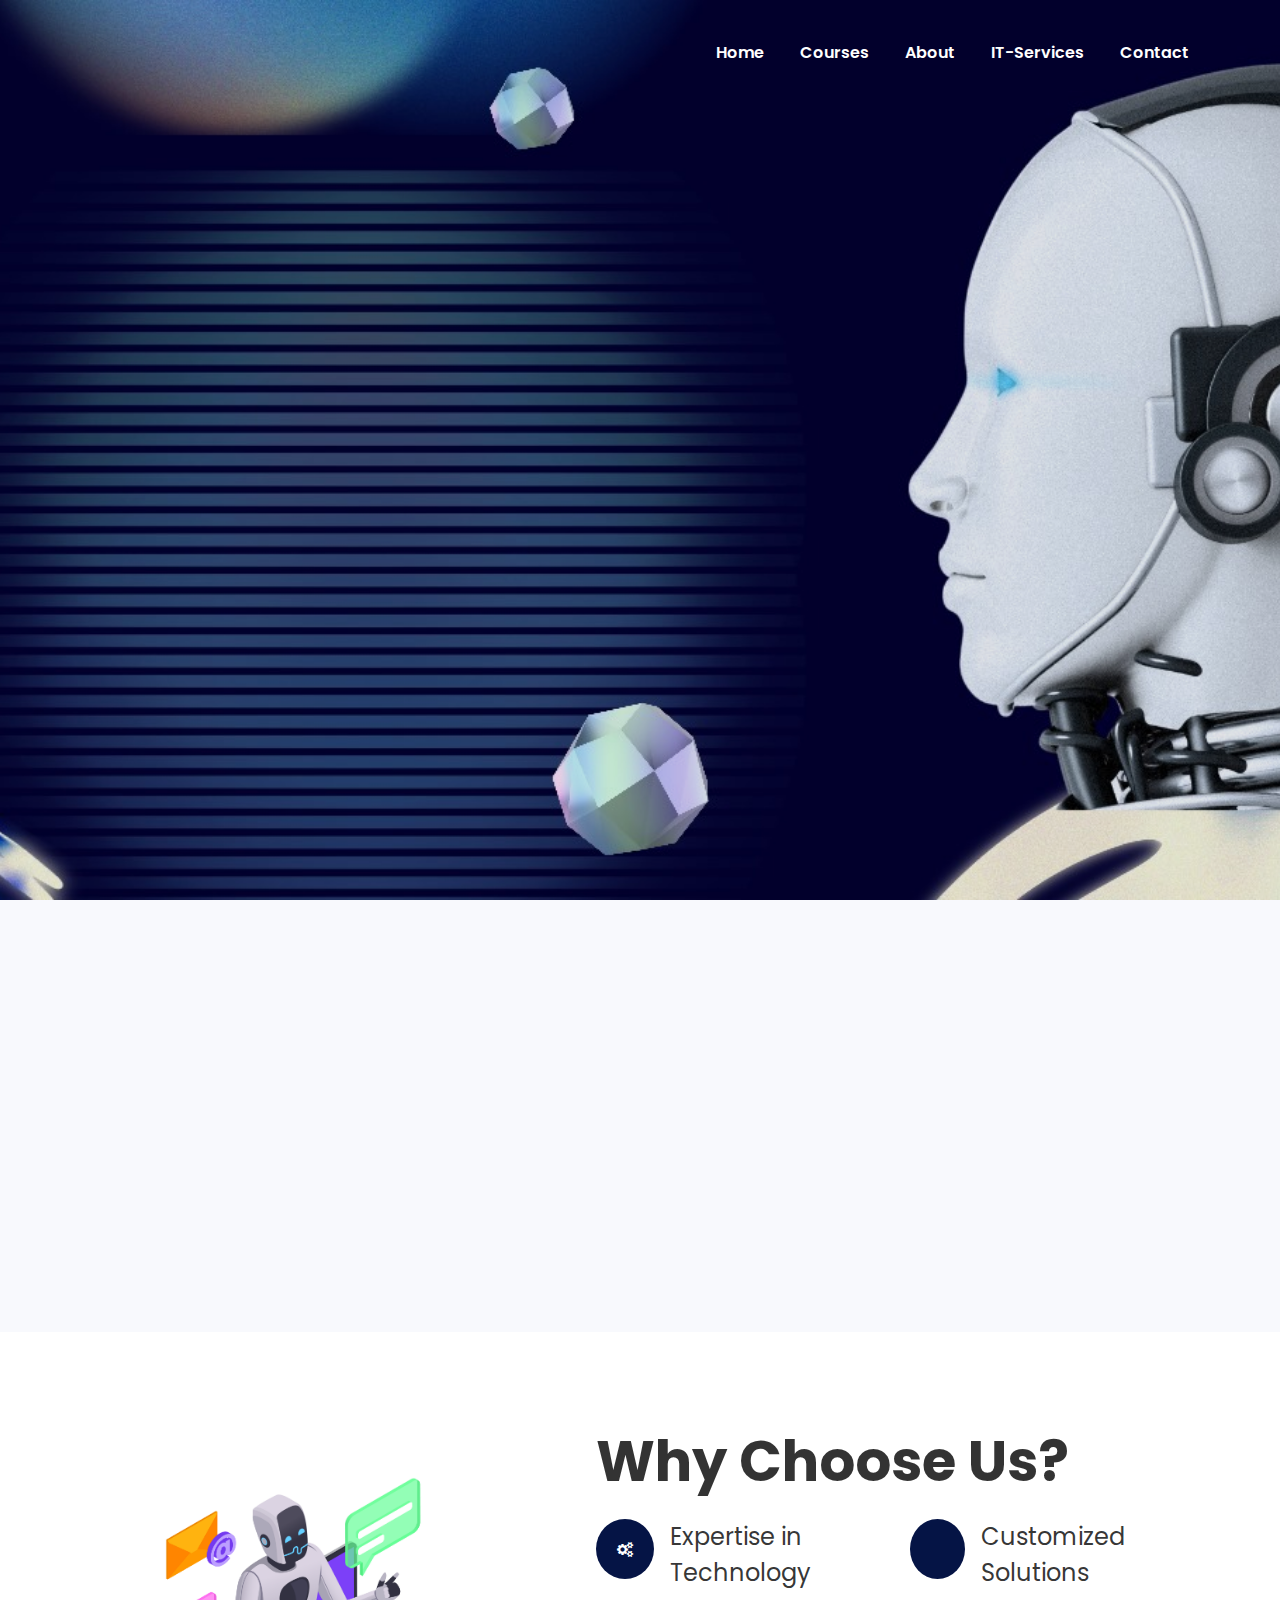
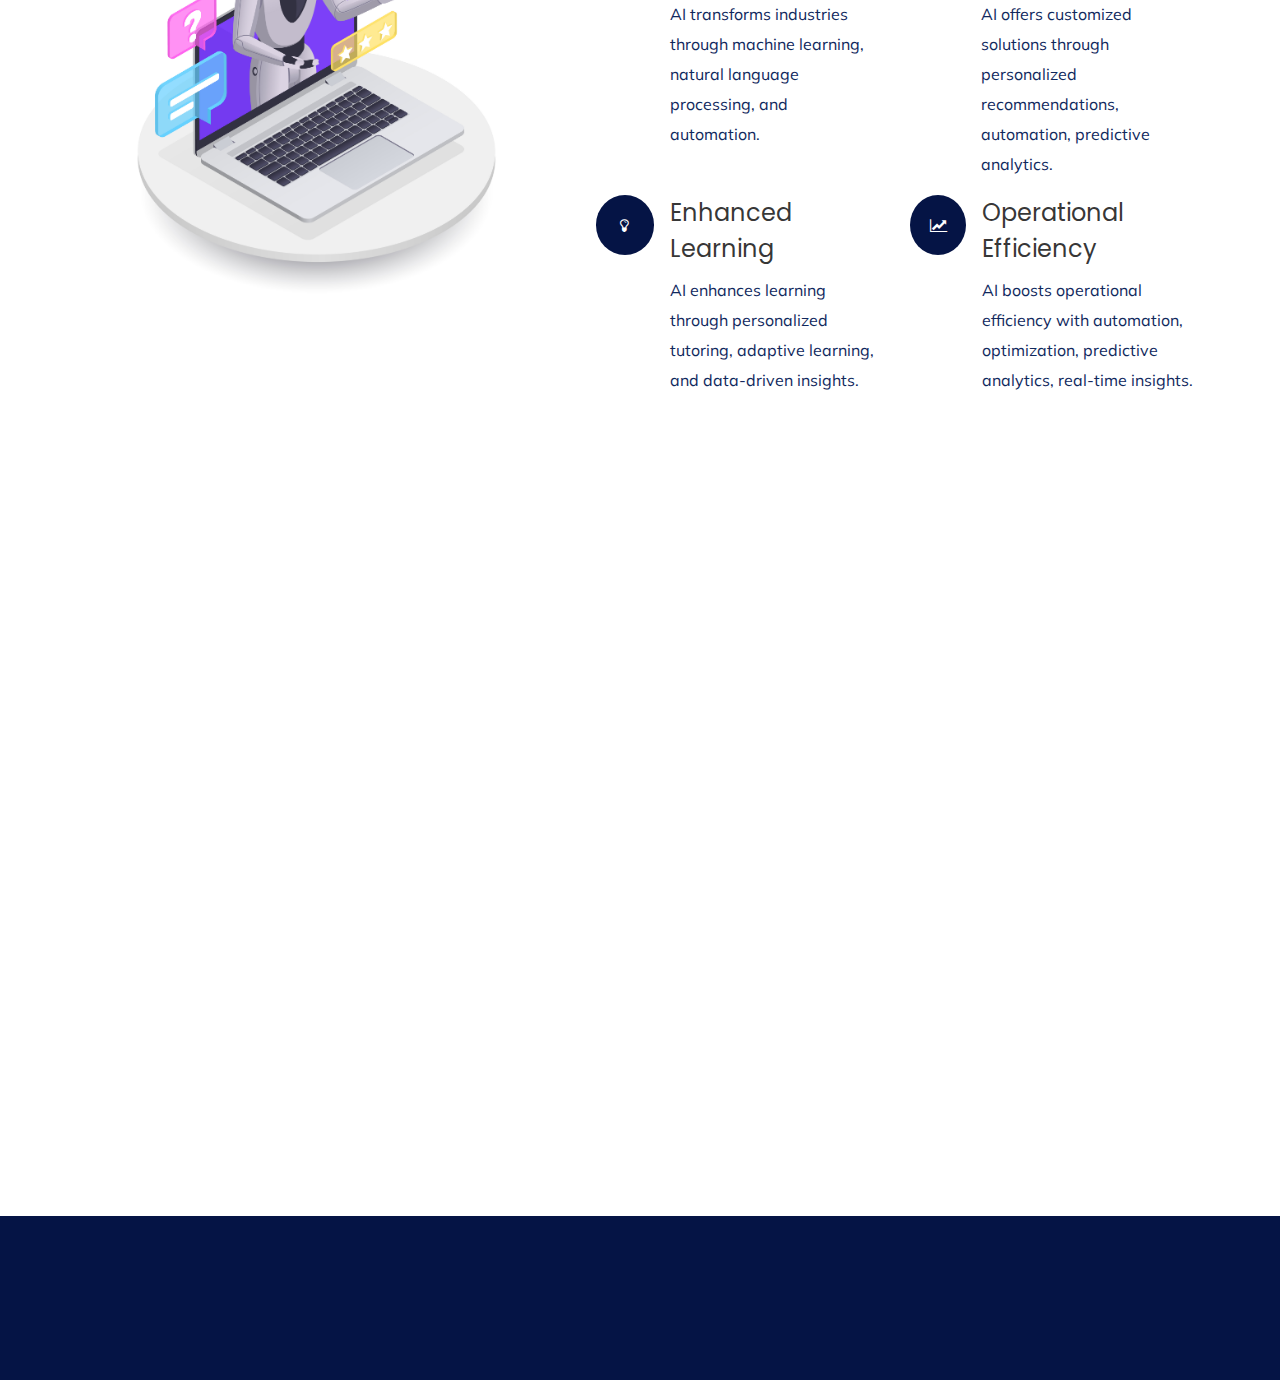
==== commit d0b518e9: "feat: add change in ui" ====
--- a/ArtificialLearning.html
+++ b/ArtificialLearning.html
@@ -138,7 +138,178 @@
                 </div>
                 <!-- Mobile Menu -->
                 <div class="col-12">
-                  <div class="mobile_menu d-block d-lg-none"></div>
+                  <div class="mobile_menu d-block d-lg-none">
+                    <nav class="navbar navbar-expand-lg navbar-light">
+                      <!-- <a
+                        class="navbar-brand"
+                        href="#"
+                        style="color: aliceblue"
+                      ></a> -->
+                      <button
+                        class="navbar-toggler"
+                        type="button"
+                        data-toggle="collapse"
+                        data-target="#navbarNav"
+                        aria-controls="navbarNav"
+                        aria-expanded="false"
+                        aria-label="Toggle navigation"
+                        style="border: 2px solid whitesmoke"
+                      >
+                        <span
+                          class="navbar-toggler-icon"
+                          style="color: aliceblue; background-color: aliceblue"
+                        ></span>
+                      </button>
+                      <div class="collapse navbar-collapse" id="navbarNav">
+                        <ul
+                          class="navbar-nav text-center"
+                          style="color: aliceblue"
+                        >
+                          <li class="nav-item active">
+                            <a
+                              class="nav-link"
+                              href="index.html"
+                              style="
+                                padding-left: 20px;
+                                font-weight: 400;
+                                font-size: 20px;
+                                color: aliceblue;
+                                text-shadow: 3px 3px 10px black;
+                                backdrop-filter: invert(10%);
+                              "
+                              >Home</a
+                            >
+                          </li>
+                          <li class="nav-item dropdown">
+                            <a
+                              class="nav-link dropdown-toggle"
+                              href="courses.html"
+                              id="navbarDropdown"
+                              role="button"
+                              data-toggle="dropdown"
+                              aria-haspopup="true"
+                              aria-expanded="false"
+                              style="
+                                padding-left: 20px;
+                                color: aliceblue;
+                                font-size: 20px;
+
+                                font-size: 20px;
+
+                                text-shadow: 3px 3px 10px black;
+                                backdrop-filter: invert(10%);
+                              "
+                            >
+                              Courses
+                            </a>
+                            <div
+                              class="dropdown-menu"
+                              aria-labelledby="navbarDropdown"
+                            >
+                              <a
+                                class="dropdown-item"
+                                href="courses.html#course1"
+                                >Web Programming</a
+                              >
+                              <a
+                                class="dropdown-item"
+                                href="courses.html#course2"
+                                >App Development</a
+                              >
+                              <a
+                                class="dropdown-item"
+                                href="courses.html#course3"
+                                >A.I. and M.L.</a
+                              >
+                              <a
+                                class="dropdown-item"
+                                href="courses.html#course4"
+                                >Cyber Security</a
+                              >
+                            </div>
+                          </li>
+                          <li class="nav-item">
+                            <a
+                              class="nav-link"
+                              style="
+                                padding-left: 20px;
+                                color: aliceblue;
+                                font-size: 20px;
+
+                                font-size: 20px;
+
+                                text-shadow: 3px 3px 10px black;
+                                backdrop-filter: invert(10%);
+                              "
+                              href="about.html"
+                              >About</a
+                            >
+                          </li>
+                          <li class="nav-item dropdown">
+                            <a
+                              class="nav-link dropdown-toggle"
+                              href="IT_Services.html"
+                              id="navbarDropdown2"
+                              role="button"
+                              data-toggle="dropdown"
+                              aria-haspopup="true"
+                              aria-expanded="false"
+                              style="
+                                padding-left: 20px;
+                                color: aliceblue;
+                                font-size: 20px;
+
+                                font-size: 20px;
+
+                                text-shadow: 3px 3px 10px black;
+                                backdrop-filter: invert(10%);
+                              "
+                            >
+                              IT-Services
+                            </a>
+                            <div
+                              class="dropdown-menu"
+                              aria-labelledby="navbarDropdown2"
+                            >
+                              <a
+                                class="dropdown-item"
+                                href="DronesRobotics.html"
+                                >Drones & Robotics</a
+                              >
+                              <a class="dropdown-item" href="CyberAnalysis.html"
+                                >Cyber Analysis</a
+                              >
+                              <a class="dropdown-item" href="AppDev.html"
+                                >Application Development</a
+                              >
+                              <a
+                                class="dropdown-item"
+                                href="ArtificialLearning.html"
+                                >A.I Integration</a
+                              >
+                            </div>
+                          </li>
+                          <li class="nav-item">
+                            <a
+                              class="nav-link"
+                              href="contact.html"
+                              style="
+                                padding-left: 20px;
+                                color: aliceblue;
+                                font-size: 20px;
+
+                                font-size: 20px;
+
+                                text-shadow: 3px 3px 10px black;
+                                backdrop-filter: invert(10%);
+                              "
+                              >Contact</a
+                            >
+                          </li>
+                        </ul>
+                      </div>
+                    </nav>
+                  </div>
                 </div>
               </div>
             </div>
@@ -160,19 +331,24 @@
           data-scrollax-parent="true"
         >
           <div
-            class="col-md-11 ftco-animate text-center"
+            class="col-md-11 py-3 ftco-animate text-center"
             style="
-              border-radius: 30px;
-              border: 2px solid white;
-              box-shadow: 3px 3px 10px black;
-              backdrop-filter: invert(20%);
+              border-radius: 20px;
+              box-shadow: 3px 3px 50px black;
+              backdrop-filter: blur(5px);
+              background-color: rgba(255, 255, 255, 0.1);
             "
           >
-            <h1 class="" style="text-shadow: 3px 3px 10px #000000">
+            <h1
+              class=""
+              style="
+                font-family: poppins;
+                text-shadow: 3px 3px 10px black;
+                font-weight: 400;
+              "
+            >
               Artificial intelligence & Machine Learning
             </h1>
-            <!-- <p><a href="#" class="btn btn-primary mr-md-4 py-3 px-4">Learn more <span
-                    class="ion-ios-arrow-forward"></span></a></p> -->
           </div>
         </div>
       </div>
@@ -341,15 +517,15 @@
             <div
               class="img img-fluid mb-5"
               style="
-                background-image: url('images/online-security-data.jpg');
-                height: 400px;
-                background-size: cover;
+                background-image: url('images/2106.i201.007.F.m004.c9.call\ center\ technical\ support\ isometric.jpg');
+                height: 500px;
+                background-size: contain;
               "
             ></div>
           </div>
           <div class="col-md-7 pl-md-5 py-md-5">
             <div class="heading-section pt-md-5">
-              <h2 class="mb-4">Why Choose Us?</h2>
+              <h1 class="mb-4 display-4 font-weight-bolder">Why Choose Us?</h1>
             </div>
             <div class="row">
               <div class="col-md-6 d-flex">
@@ -451,20 +627,10 @@
       <div class="overlay"></div>
       <div class="container">
         <div class="row justify-content-center pb-5 mb-3">
-          <div
-            class="col-md-7 heading-section text-center ftco-animate"
-            style="
-              border: 2px solid white;
-              border-radius: 30px;
-              box-shadow: 1px 1px 5px black;
-            "
-          >
-            <h2
-              class="m-0 p-3"
-              style="color: white; text-shadow: 1px 1px 5px black"
-            >
+          <div class="col-md-7 heading-section text-center ftco-animate">
+            <h1 class="m-0 display-4 mb-4 font-weight-bolder text-white">
               Artificial Learning Team
-            </h2>
+            </h1>
           </div>
         </div>
         <div class="row ftco-animate">
--- a/assets/css/style.css
+++ b/assets/css/style.css
@@ -1 +1,6140 @@
-@import url("https://fonts.googleapis.com/css2?family=Josefin+Sans:wght@300;400;500;600;700&family=Mulish:wght@400;500;600;700&display=swap");.white-bg{background:#ffffff}.gray-bg{background:#f5f5f5}.gray-bg{background:#f7f7fd}.white-bg{background:#fff}.black-bg{background:#16161a}.theme-bg{background:#C86FFF}.brand-bg{background:#f1f4fa}.testimonial-bg{background:#f9fafc}.white-color{color:#fff}.black-color{color:#16161a}.theme-color{color:#C86FFF}.boxed-btn{background:#fff;color:#C86FFF !important;display:inline-block;padding:18px 44px;font-family:"Josefin Sans",sans-serif;font-size:14px;font-weight:400;border:0;border:1px solid #C86FFF;letter-spacing:3px;text-align:center;color:#C86FFF;text-transform:uppercase;cursor:pointer}.boxed-btn:hover{background:#C86FFF;color:#fff !important;border:1px solid #C86FFF}.boxed-btn:focus{outline:none}.boxed-btn.large-width{width:220px}[data-overlay]{position:relative;background-size:cover;background-repeat:no-repeat;background-position:center center}[data-overlay]::before{position:absolute;left:0;top:0;right:0;bottom:0;content:""}[data-opacity="1"]::before{opacity:0.1}[data-opacity="2"]::before{opacity:0.2}[data-opacity="3"]::before{opacity:0.3}[data-opacity="4"]::before{opacity:0.4}[data-opacity="5"]::before{opacity:0.5}[data-opacity="6"]::before{opacity:0.6}[data-opacity="7"]::before{opacity:0.7}[data-opacity="8"]::before{opacity:0.8}[data-opacity="9"]::before{opacity:0.9}body{font-family:"Mulish",sans-serif;font-weight:normal;font-style:normal;font-size:16px}h1,h2,h3,h4,h5,h6{font-family:"Josefin Sans",sans-serif;color:#4255A4;margin-top:0px;font-style:normal;font-weight:400;text-transform:normal}p{font-family:"Mulish",sans-serif;color:#10285d;font-size:16px;line-height:30px;margin-bottom:15px;font-weight:normal}.bg-img-1{background-image:url(../img/slider/slider-img-1.jpg)}.bg-img-2{background-image:url(../img/background-img/bg-img-2.jpg)}.cta-bg-1{background-image:url(../img/background-img/bg-img-3.jpg)}.img{max-width:100%;-webkit-transition:.3s;-moz-transition:.3s;-o-transition:.3s;transition:.3s}.f-left{float:left}.f-right{float:right}.fix{overflow:hidden}.clear{clear:both}a,.button{-webkit-transition:.3s;-moz-transition:.3s;-o-transition:.3s;transition:.3s}a:focus,.button:focus{text-decoration:none;outline:none}a{color:#635c5c}a:hover{color:#fff}a:focus,a:hover,.portfolio-cat a:hover,.footer -menu li a:hover{text-decoration:none}a,button{color:#fff;outline:medium none}button:focus,input:focus,input:focus,textarea,textarea:focus{outline:0}.uppercase{text-transform:uppercase}input:focus::-moz-placeholder{opacity:0;-webkit-transition:.4s;-o-transition:.4s;transition:.4s}.capitalize{text-transform:capitalize}h1 a,h2 a,h3 a,h4 a,h5 a,h6 a{color:inherit}ul{margin:0px;padding:0px}li{list-style:none}hr{border-bottom:1px solid #eceff8;border-top:0 none;margin:30px 0;padding:0}.overlay1{position:relative;z-index:1}.overlay1::before{position:absolute;content:"";background-color:rgba(0,1,2,0.5);width:100%;height:100%;left:0;top:0;bottom:0;right:0;z-index:0;background-repeat:no-repeat;border-radius:10px 10px 0 0}.section-padding{padding-top:120px;padding-bottom:120px}.separator{border-top:1px solid #f2f2f2}.mb-90{margin-bottom:90px}@media (max-width: 767px){.mb-90{margin-bottom:30px}}@media (min-width: 768px) and (max-width: 991px){.mb-90{margin-bottom:45px}}.owl-carousel .owl-nav div{background:rgba(255,255,255,0.8) none repeat scroll 0 0;height:40px;left:20px;line-height:40px;font-size:22px;color:#646464;opacity:1;visibility:visible;position:absolute;text-align:center;top:50%;transform:translateY(-50%);transition:all 0.3s ease 0s;width:40px}.owl-carousel .owl-nav div.owl-next{left:auto;right:-30px}.owl-carousel .owl-nav div.owl-next i{position:relative;right:0;top:1px}.owl-carousel .owl-nav div.owl-prev i{position:relative;right:1px;top:0px}.owl-carousel:hover .owl-nav div{opacity:1;visibility:visible}.owl-carousel:hover .owl-nav div:hover{color:#fff;background:#ff3500}.btn{background: #051445;font-family:"Josefin Sans",sans-serif;text-transform:capitalize;padding:25px 38px !important;color:#fff;cursor:pointer;display:inline-blockc !important;font-size:16px;font-weight:600;border-radius:5px;line-height:1;-moz-user-select:none;letter-spacing:1px;line-height:0;margin-bottom:0;cursor:pointer;transition:color 0.4s linear;position:relative;z-index:1;border:0;overflow:hidden;margin:0;display:inline-block !important}.btn::before{content:"";position:absolute;left:0;top:0;width:101%;height:101%;background:blue;z-index:1;border-radius:5px;transition:transform 0.5s;transition-timing-function:ease;transform-origin:0 0;transition-timing-function:cubic-bezier(0.5, 1.6, 0.4, 0.7);transform:scaleX(0);border-radius:0px}.btn:hover{background-position:right}.btn:hover::before{transform:scaleX(1);color:#fff !important;z-index:-1}.btn:hover.btn3{background-position:right;border:1px solid transparent}.btn.btn3{background:none;border:1px solid #fff;margin-left:20px;color:#fff;padding:25px 30px !important}.btn.btn3::before{border:1px solid transparent;background:transparent}.btn.btn3:hover::before{background: #051445;border:1px solid transparent}@media only screen and (min-width: 768px) and (max-width: 991px){.btn.btn3{margin-left:0px !important}}@media only screen and (min-width: 576px) and (max-width: 767px){.btn.btn3{margin-left:0px !important}}@media (max-width: 575px){.btn.btn3{margin-left:0px !important}}.btn.focus,.btn:focus{outline:0;box-shadow:none}.about-btn{padding:19px 97px 19px 20px}.header-btn{padding:30px 57px}.hero-btn{padding:30px 29px}.white-btn{padding:30px 39px;background:#fff;color:#072366 !important}.white-btn::before{background:#C86FFF;color:#fff !important}.black-btn{padding:14px 35px;background:#000}.black-btn::before{background:#331391}.cal-btn i{color:#09cc7f !important;font-size:31px;font-weight:300;margin-right:10px}.cal-btn>p{color:#072366 !important;font-weight:700;font-size:16px;display:inline-block;margin:0 !important;position:relative;top:-7px}.submit-btn2{background: #051445;width:100%;height:60px;padding:10px 20px;border:0;color:#fff;text-transform:capitalize;cursor:pointer;font-size:16px;border-radius:0px}.btn2{padding:15px 65px 20px 31px;text-transform:capitalize;border-radius:0px;cursor:pointer;color:#FF3514;display:inline-block;font-size:16px;box-shadow:0px 7px 21px 0px rgba(0,0,0,0.12);border:1px solid #FF3514;background:none}.border-btn{border:1px solid  #051445;color: #051445;font-family:"Josefin Sans",sans-serif;background:none;border-radius:5px;text-transform:capitalize;padding:17px 42px;-moz-user-select:none;cursor:pointer;display:inline-block;font-size:16px;font-weight:500;letter-spacing:1px;margin-bottom:0;position:relative;transition:color 0.4s linear;position:relative;overflow:hidden;margin:0}.border-btn i{font-size:16px;margin-right:10px;color:#C86FFF;-webkit-transition:.3s;-moz-transition:.3s;-o-transition:.3s;transition:.3s}.border-btn::before{border:1px solid transparent;content:"";position:absolute;left:0;top:0;width:101%;height:101%;background: #051445;z-index:-1;transition:transform 0.5s;transition-timing-function:ease;transform-origin:0 0;transition-timing-function:cubic-bezier(0.5, 1.6, 0.4, 0.7);transform:scaleY(0);border-radius:0}.border-btn:hover::before{transform:scaleY(1);border:1px solid transparent;color:#fff}.border-btn.border-btn2{width:100%;text-align:center;border:1px solid #E2E4FF;color:#4255A4}.border-btn.border-btn2:hover{color:#fff}.border-btn2{width:100%}.section-over1{position:relative;z-index:1}.section-over1::before{position:absolute;content:"";background-color:rgba(6,7,6,0.6);width:100%;height:100%;left:0;top:0;bottom:0;right:0;z-index:-1;background-repeat:no-repeat}.breadcrumb>.active{color:#888}#scrollUp,#back-top{background:#C86FFF;height:50px;width:50px;right:31px;bottom:18px;position:fixed;color:#fff;font-size:20px;text-align:center;border-radius:50%;line-height:48px;border:2px solid transparent;box-shadow:0 0 10px 3px rgba(108,98,98,0.2)}@media (max-width: 575px){#scrollUp,#back-top{right:16px}}#scrollUp a i,#back-top a i{display:block;line-height:50px}#scrollUp:hover{color:#fff}.all-btn{color:#C86FFF;text-decoration:underline;font-size:16px}.all-btn:hover{color:#C86FFF;text-decoration:underline;letter-spacing:1px}.sticky-bar{left:0;margin:auto;position:fixed;top:0;width:100%;-webkit-box-shadow:0 10px 15px rgba(25,25,25,0.1);box-shadow:0 10px 15px rgba(25,25,25,0.1);z-index:9999;-webkit-animation:300ms ease-in-out 0s normal none 1 running fadeInDown;animation:300ms ease-in-out 0s normal none 1 running fadeInDown;-webkit-box-shadow:0 10px 15px rgba(25,25,25,0.1);background:#fff}.mt-5{margin-top:5px}.mt-10{margin-top:10px}.mt-15{margin-top:15px}.mt-20{margin-top:20px}.mt-25{margin-top:25px}.mt-30{margin-top:30px}.mt-35{margin-top:35px}.mt-40{margin-top:40px}.mt-45{margin-top:45px}.mt-50{margin-top:50px}.mt-55{margin-top:55px}.mt-60{margin-top:60px}.mt-65{margin-top:65px}.mt-70{margin-top:70px}.mt-75{margin-top:75px}.mt-80{margin-top:80px}.mt-85{margin-top:85px}.mt-90{margin-top:90px}.mt-95{margin-top:95px}.mt-100{margin-top:100px}.mt-105{margin-top:105px}.mt-110{margin-top:110px}.mt-115{margin-top:115px}.mt-120{margin-top:120px}.mt-125{margin-top:125px}.mt-130{margin-top:130px}.mt-135{margin-top:135px}.mt-140{margin-top:140px}.mt-145{margin-top:145px}.mt-150{margin-top:150px}.mt-155{margin-top:155px}.mt-160{margin-top:160px}.mt-165{margin-top:165px}.mt-170{margin-top:170px}.mt-175{margin-top:175px}.mt-180{margin-top:180px}.mt-185{margin-top:185px}.mt-190{margin-top:190px}.mt-195{margin-top:195px}.mt-200{margin-top:200px}.mb-5{margin-bottom:5px}.mb-10{margin-bottom:10px}.mb-15{margin-bottom:15px}.mb-20{margin-bottom:20px}.mb-25{margin-bottom:25px}.mb-30{margin-bottom:30px}.mb-35{margin-bottom:35px}.mb-40{margin-bottom:40px}.mb-45{margin-bottom:45px}.mb-50{margin-bottom:50px}.mb-55{margin-bottom:55px}.mb-60{margin-bottom:60px}.mb-65{margin-bottom:65px}.mb-70{margin-bottom:70px}.mb-75{margin-bottom:75px}.mb-80{margin-bottom:80px}.mb-85{margin-bottom:85px}.mb-90{margin-bottom:90px}.mb-95{margin-bottom:95px}.mb-100{margin-bottom:100px}.mb-105{margin-bottom:105px}.mb-110{margin-bottom:110px}.mb-115{margin-bottom:115px}.mb-120{margin-bottom:120px}.mb-125{margin-bottom:125px}.mb-130{margin-bottom:130px}.mb-135{margin-bottom:135px}.mb-140{margin-bottom:140px}.mb-145{margin-bottom:145px}.mb-150{margin-bottom:150px}.mb-155{margin-bottom:155px}.mb-160{margin-bottom:160px}.mb-165{margin-bottom:165px}.mb-170{margin-bottom:170px}.mb-175{margin-bottom:175px}.mb-180{margin-bottom:180px}.mb-185{margin-bottom:185px}.mb-190{margin-bottom:190px}.mb-195{margin-bottom:195px}.mb-200{margin-bottom:200px}.ml-5{margin-left:5px}.ml-10{margin-left:10px}.ml-15{margin-left:15px}.ml-20{margin-left:20px}.ml-25{margin-left:25px}.ml-30{margin-left:30px}.ml-35{margin-left:35px}.ml-40{margin-left:40px}.ml-45{margin-left:45px}.ml-50{margin-left:50px}.ml-55{margin-left:55px}.ml-60{margin-left:60px}.ml-65{margin-left:65px}.ml-70{margin-left:70px}.ml-75{margin-left:75px}.ml-80{margin-left:80px}.ml-85{margin-left:85px}.ml-90{margin-left:90px}.ml-95{margin-left:95px}.ml-100{margin-left:100px}.ml-105{margin-left:105px}.ml-110{margin-left:110px}.ml-115{margin-left:115px}.ml-120{margin-left:120px}.ml-125{margin-left:125px}.ml-130{margin-left:130px}.ml-135{margin-left:135px}.ml-140{margin-left:140px}.ml-145{margin-left:145px}.ml-150{margin-left:150px}.ml-155{margin-left:155px}.ml-160{margin-left:160px}.ml-165{margin-left:165px}.ml-170{margin-left:170px}.ml-175{margin-left:175px}.ml-180{margin-left:180px}.ml-185{margin-left:185px}.ml-190{margin-left:190px}.ml-195{margin-left:195px}.ml-200{margin-left:200px}.mr-5{margin-right:5px}.mr-10{margin-right:10px}.mr-15{margin-right:15px}.mr-20{margin-right:20px}.mr-25{margin-right:25px}.mr-30{margin-right:30px}.mr-35{margin-right:35px}.mr-40{margin-right:40px}.mr-45{margin-right:45px}.mr-50{margin-right:50px}.mr-55{margin-right:55px}.mr-60{margin-right:60px}.mr-65{margin-right:65px}.mr-70{margin-right:70px}.mr-75{margin-right:75px}.mr-80{margin-right:80px}.mr-85{margin-right:85px}.mr-90{margin-right:90px}.mr-95{margin-right:95px}.mr-100{margin-right:100px}.mr-105{margin-right:105px}.mr-110{margin-right:110px}.mr-115{margin-right:115px}.mr-120{margin-right:120px}.mr-125{margin-right:125px}.mr-130{margin-right:130px}.mr-135{margin-right:135px}.mr-140{margin-right:140px}.mr-145{margin-right:145px}.mr-150{margin-right:150px}.mr-155{margin-right:155px}.mr-160{margin-right:160px}.mr-165{margin-right:165px}.mr-170{margin-right:170px}.mr-175{margin-right:175px}.mr-180{margin-right:180px}.mr-185{margin-right:185px}.mr-190{margin-right:190px}.mr-195{margin-right:195px}.mr-200{margin-right:200px}.pt-5{padding-top:5px}.pt-10{padding-top:10px}.pt-15{padding-top:15px}.pt-20{padding-top:20px}.pt-25{padding-top:25px}.pt-30{padding-top:30px}.pt-35{padding-top:35px}.pt-40{padding-top:40px}.pt-45{padding-top:45px}.pt-50{padding-top:50px}.pt-55{padding-top:55px}.pt-60{padding-top:60px}.pt-65{padding-top:65px}.pt-70{padding-top:70px}.pt-75{padding-top:75px}.pt-80{padding-top:80px}.pt-85{padding-top:85px}.pt-90{padding-top:90px}.pt-95{padding-top:95px}.pt-100{padding-top:100px}.pt-105{padding-top:105px}.pt-110{padding-top:110px}.pt-115{padding-top:115px}.pt-120{padding-top:120px}.pt-125{padding-top:125px}.pt-130{padding-top:130px}.pt-135{padding-top:135px}.pt-140{padding-top:140px}.pt-145{padding-top:145px}.pt-150{padding-top:150px}.pt-155{padding-top:155px}.pt-160{padding-top:160px}.pt-165{padding-top:165px}.pt-170{padding-top:170px}.pt-175{padding-top:175px}.pt-180{padding-top:180px}.pt-185{padding-top:185px}.pt-190{padding-top:190px}.pt-195{padding-top:195px}.pt-200{padding-top:200px}.pt-260{padding-top:260px}.pb-5{padding-bottom:5px}.pb-10{padding-bottom:10px}.pb-15{padding-bottom:15px}.pb-20{padding-bottom:20px}.pb-25{padding-bottom:25px}.pb-30{padding-bottom:30px}.pb-35{padding-bottom:35px}.pb-40{padding-bottom:40px}.pb-45{padding-bottom:45px}.pb-50{padding-bottom:50px}.pb-55{padding-bottom:55px}.pb-60{padding-bottom:60px}.pb-65{padding-bottom:65px}.pb-70{padding-bottom:70px}.pb-75{padding-bottom:75px}.pb-80{padding-bottom:80px}.pb-85{padding-bottom:85px}.pb-90{padding-bottom:90px}.pb-95{padding-bottom:95px}.pb-100{padding-bottom:100px}.pb-105{padding-bottom:105px}.pb-110{padding-bottom:110px}.pb-115{padding-bottom:115px}.pb-120{padding-bottom:120px}.pb-125{padding-bottom:125px}.pb-130{padding-bottom:130px}.pb-135{padding-bottom:135px}.pb-140{padding-bottom:140px}.pb-145{padding-bottom:145px}.pb-150{padding-bottom:150px}.pb-155{padding-bottom:155px}.pb-160{padding-bottom:160px}.pb-165{padding-bottom:165px}.pb-170{padding-bottom:170px}.pb-175{padding-bottom:175px}.pb-180{padding-bottom:180px}.pb-185{padding-bottom:185px}.pb-190{padding-bottom:190px}.pb-195{padding-bottom:195px}.pb-200{padding-bottom:200px}.pl-5{padding-left:5px}.pl-10{padding-left:10px}.pl-15{padding-left:15px}.pl-20{padding-left:20px}.pl-25{padding-left:25px}.pl-30{padding-left:30px}.pl-35{padding-left:35px}.pl-40{padding-left:40px}.pl-45{padding-left:45px}.pl-50{padding-left:50px}.pl-55{padding-left:55px}.pl-60{padding-left:60px}.pl-65{padding-left:65px}.pl-70{padding-left:70px}.pl-75{padding-left:75px}.pl-80{padding-left:80px}.pl-85{padding-left:85px}.pl-90{padding-left:90px}.pl-95{padding-left:95px}.pl-100{padding-left:100px}.pl-105{padding-left:105px}.pl-110{padding-left:110px}.pl-115{padding-left:115px}.pl-120{padding-left:120px}.pl-125{padding-left:125px}.pl-130{padding-left:130px}.pl-135{padding-left:135px}.pl-140{padding-left:140px}.pl-145{padding-left:145px}.pl-150{padding-left:150px}.pl-155{padding-left:155px}.pl-160{padding-left:160px}.pl-165{padding-left:165px}.pl-170{padding-left:170px}.pl-175{padding-left:175px}.pl-180{padding-left:180px}.pl-185{padding-left:185px}.pl-190{padding-left:190px}.pl-195{padding-left:195px}.pl-200{padding-left:200px}.pr-5{padding-right:5px}.pr-10{padding-right:10px}.pr-15{padding-right:15px}.pr-20{padding-right:20px}.pr-25{padding-right:25px}.pr-30{padding-right:30px}.pr-35{padding-right:35px}.pr-40{padding-right:40px}.pr-45{padding-right:45px}.pr-50{padding-right:50px}.pr-55{padding-right:55px}.pr-60{padding-right:60px}.pr-65{padding-right:65px}.pr-70{padding-right:70px}.pr-75{padding-right:75px}.pr-80{padding-right:80px}.pr-85{padding-right:85px}.pr-90{padding-right:90px}.pr-95{padding-right:95px}.pr-100{padding-right:100px}.pr-105{padding-right:105px}.pr-110{padding-right:110px}.pr-115{padding-right:115px}.pr-120{padding-right:120px}.pr-125{padding-right:125px}.pr-130{padding-right:130px}.pr-135{padding-right:135px}.pr-140{padding-right:140px}.pr-145{padding-right:145px}.pr-150{padding-right:150px}.pr-155{padding-right:155px}.pr-160{padding-right:160px}.pr-165{padding-right:165px}.pr-170{padding-right:170px}.pr-175{padding-right:175px}.pr-180{padding-right:180px}.pr-185{padding-right:185px}.pr-190{padding-right:190px}.pr-195{padding-right:195px}.pr-200{padding-right:200px}.bounce-animate{animation-name:float-bob;animation-duration:2s;animation-iteration-count:infinite;-moz-animation-name:float-bob;-moz-animation-duration:2s;-moz-animation-iteration-count:infinite;-moz-animation-timing-function:linear;-ms-animation-name:float-bob;-ms-animation-duration:2s;-ms-animation-iteration-count:infinite;-ms-animation-timing-function:linear;-o-animation-name:float-bob;-o-animation-duration:2s;-o-animation-iteration-count:infinite;-o-animation-timing-function:linear}@-webkit-keyframes float-bob{0%{-webkit-transform:translateY(-20px);transform:translateY(-20px)}50%{-webkit-transform:translateY(-10px);transform:translateY(-10px)}100%{-webkit-transform:translateY(-20px);transform:translateY(-20px)}}.heartbeat{animation:heartbeat 1s infinite alternate}@-webkit-keyframes heartbeat{to{-webkit-transform:scale(1.03);transform:scale(1.03)}}.rotateme{-webkit-animation-name:rotateme;animation-name:rotateme;-webkit-animation-duration:30s;animation-duration:30s;-webkit-animation-iteration-count:infinite;animation-iteration-count:infinite;zzzzzzzzz-webkit-animation-timing-function:linear;animation-timing-function:linear}@keyframes rotateme{from{-webkit-transform:rotate(0deg);transform:rotate(0deg)}to{-webkit-transform:rotate(360deg);transform:rotate(360deg)}}@-webkit-keyframes rotateme{from{-webkit-transform:rotate(0deg)}to{-webkit-transform:rotate(360deg)}}.preloader{background-color:#f7f7f7;width:100%;height:100%;position:fixed;top:0;left:0;right:0;bottom:0;z-index:999999;-webkit-transition:.6s;-o-transition:.6s;transition:.6s;margin:0 auto}.preloader .preloader-circle{width:100px;height:100px;position:relative;border-style:solid;border-width:1px;border-top-color:#C86FFF;border-bottom-color:transparent;border-left-color:transparent;border-right-color:transparent;z-index:10;border-radius:50%;-webkit-box-shadow:0 1px 5px 0 rgba(35,181,185,0.15);box-shadow:0 1px 5px 0 rgba(35,181,185,0.15);background-color:#fff;-webkit-animation:zoom 2000ms infinite ease;animation:zoom 2000ms infinite ease;-webkit-transition:.6s;-o-transition:.6s;transition:.6s}.preloader .preloader-circle2{border-top-color:#0078ff}.preloader .preloader-img{position:absolute;top:50%;z-index:200;left:0;right:0;margin:0 auto;text-align:center;display:inline-block;-webkit-transform:translateY(-50%);-ms-transform:translateY(-50%);transform:translateY(-50%);padding-top:6px;-webkit-transition:.6s;-o-transition:.6s;transition:.6s}.preloader .preloader-img img{max-width:55px}.preloader .pere-text strong{font-weight:800;color:#dca73a;text-transform:uppercase}@-webkit-keyframes zoom{0%{-webkit-transform:rotate(0deg);transform:rotate(0deg);-webkit-transition:.6s;-o-transition:.6s;transition:.6s}100%{-webkit-transform:rotate(360deg);transform:rotate(360deg);-webkit-transition:.6s;-o-transition:.6s;transition:.6s}}@keyframes zoom{0%{-webkit-transform:rotate(0deg);transform:rotate(0deg);-webkit-transition:.6s;-o-transition:.6s;transition:.6s}100%{-webkit-transform:rotate(360deg);transform:rotate(360deg);-webkit-transition:.6s;-o-transition:.6s;transition:.6s}}.slick-initialized .slick-slide{outline:0}.section-padding2{padding-top:200px;padding-bottom:200px}@media only screen and (min-width: 1200px) and (max-width: 1600px){.section-padding2{padding-top:200px;padding-bottom:200px}}@media only screen and (min-width: 992px) and (max-width: 1199px){.section-padding2{padding-top:200px;padding-bottom:200px}}@media only screen and (min-width: 768px) and (max-width: 991px){.section-padding2{padding-top:100px;padding-bottom:100px}}@media only screen and (min-width: 576px) and (max-width: 767px){.section-padding2{padding-top:70px;padding-bottom:70px}}@media (max-width: 575px){.section-padding2{padding-top:70px;padding-bottom:70px}}.pb-bottom{padding-bottom:100px}@media only screen and (min-width: 768px) and (max-width: 991px){.pb-bottom{padding-bottom:50px}}@media only screen and (min-width: 576px) and (max-width: 767px){.pb-bottom{padding-bottom:10px}}@media (max-width: 575px){.pb-bottom{padding-bottom:10px}}.pb-top{padding-top:100px}@media only screen and (min-width: 768px) and (max-width: 991px){.pb-top{padding-top:70px}}@media only screen and (min-width: 576px) and (max-width: 767px){.pb-top{padding-top:70px}}@media (max-width: 575px){.pb-top{padding-top:70px}}.w-padding2{padding:51px 33px;box-shadow:0 20px 40px rgba(29,37,71,0.04)}@media (max-width: 575px){.w-padding2{padding:31px 13px}}.testimonial-padding{padding-top:190px;padding-bottom:170px}@media only screen and (min-width: 992px) and (max-width: 1199px){.testimonial-padding{padding-top:190px;padding-bottom:170px}}@media only screen and (min-width: 768px) and (max-width: 991px){.testimonial-padding{padding-top:70px;padding-bottom:60px}}@media only screen and (min-width: 576px) and (max-width: 767px){.testimonial-padding{padding-top:60px;padding-bottom:40px}}@media (max-width: 575px){.testimonial-padding{padding-top:60px;padding-bottom:40px}}.w-padding{padding-top:100px;padding-bottom:95px}@media only screen and (min-width: 576px) and (max-width: 767px){.w-padding{padding-top:70px;padding-bottom:70px}}@media (max-width: 575px){.w-padding{padding-top:70px;padding-bottom:70px}}.section-padding30{padding-top:195px;padding-bottom:180px}@media only screen and (min-width: 992px) and (max-width: 1199px){.section-padding30{padding-top:150px;padding-bottom:140px}}@media only screen and (min-width: 768px) and (max-width: 991px){.section-padding30{padding-top:100px;padding-bottom:70px}}@media only screen and (min-width: 576px) and (max-width: 767px){.section-padding30{padding-top:65px;padding-bottom:70px}}@media (max-width: 575px){.section-padding30{padding-top:65px;padding-bottom:70px}}.section-padding40{padding-top:100px;padding-bottom:100px}@media only screen and (min-width: 768px) and (max-width: 991px){.section-padding40{padding-top:70px;padding-bottom:70px}}@media only screen and (min-width: 576px) and (max-width: 767px){.section-padding40{padding-top:60px;padding-bottom:60px}}@media (max-width: 575px){.section-padding40{padding-top:60px;padding-bottom:60px}}.pb-padding{padding-bottom:100px}@media only screen and (min-width: 768px) and (max-width: 991px){.pb-padding{padding-bottom:100px}}@media only screen and (min-width: 576px) and (max-width: 767px){.pb-padding{padding-bottom:60px}}@media (max-width: 575px){.pb-padding{padding-bottom:60px}}.pt-padding{padding-top:140px}@media only screen and (min-width: 768px) and (max-width: 991px){.pt-padding{padding-top:140px}}@media only screen and (min-width: 576px) and (max-width: 767px){.pt-padding{padding-top:70px}}@media (max-width: 575px){.pt-padding{padding-top:70px}}.services-padding{padding-top:145px;padding-bottom:170px}@media only screen and (min-width: 992px) and (max-width: 1199px){.services-padding{padding-top:145px;padding-bottom:170px}}@media only screen and (min-width: 768px) and (max-width: 991px){.services-padding{padding-top:100px;padding-bottom:70px}}@media only screen and (min-width: 576px) and (max-width: 767px){.services-padding{padding-top:65px;padding-bottom:70px}}@media (max-width: 575px){.services-padding{padding-top:65px;padding-bottom:70px}}.section-paddingt30{padding-top:195px;padding-bottom:90px}@media only screen and (min-width: 992px) and (max-width: 1199px){.section-paddingt30{padding-top:150px;padding-bottom:90px}}@media only screen and (min-width: 768px) and (max-width: 991px){.section-paddingt30{padding-top:100px;padding-bottom:40px}}@media only screen and (min-width: 576px) and (max-width: 767px){.section-paddingt30{padding-top:65px;padding-bottom:10px}}@media (max-width: 575px){.section-paddingt30{padding-top:65px;padding-bottom:10px}}.section-padding3{padding-top:150px;padding-bottom:0}@media only screen and (min-width: 992px) and (max-width: 1199px){.section-padding3{padding-top:150px;padding-bottom:0}}@media only screen and (min-width: 768px) and (max-width: 991px){.section-padding3{padding-top:60px;padding-bottom:0}}@media only screen and (min-width: 576px) and (max-width: 767px){.section-padding3{padding-top:60px;padding-bottom:0}}@media (max-width: 575px){.section-padding3{padding-top:60px;padding-bottom:0}}.footer-padding{padding-top:100px;padding-bottom:13px}@media only screen and (min-width: 576px) and (max-width: 767px){.footer-padding{padding-top:70px;padding-bottom:0}}@media (max-width: 575px){.footer-padding{padding-top:70px;padding-bottom:0}}@media (max-width: 575px){.section-tittle{margin-bottom:50px}}@media only screen and (min-width: 576px) and (max-width: 767px){.section-tittle{margin-bottom:50px}}.section-tittle h2{font-size:42px;display:block;font-weight:600;line-height:1.3;margin-bottom:21px}@media only screen and (min-width: 992px) and (max-width: 1199px){.section-tittle h2{font-size:41px}}@media only screen and (min-width: 576px) and (max-width: 767px){.section-tittle h2{font-size:31px}}@media (max-width: 575px){.section-tittle h2{font-size:27px}}@media (max-width: 575px){.small-section-tittle{margin-bottom:50px;text-align:left !important}}@media only screen and (min-width: 576px) and (max-width: 767px){.small-section-tittle{margin-bottom:50px}}.small-section-tittle span{font-size:18px;font-weight:700;margin-bottom:22px;color:#C86FFF;text-transform:capitalize;display:inline-block;letter-spacing:0.05em}@media (max-width: 575px){.small-section-tittle span{font-size:14px;padding-left:0px;text-align:left}}.small-section-tittle h4{color:#28395a;font-size:18px;font-weight:600;line-height:1.2;margin-bottom:20px}.section-bg{background-size:cover;background-repeat:no-repeat;background-position:center center;background-attachment:fixed}.section-bg2{background-size:cover;background-repeat:no-repeat;background-position:center center}.border-bottom{border-bottom:1px solid #ECEBF0}.white-bg{background:#ffffff}.gray-bg{background:#f5f5f5}.gray-bg{background:#f7f7fd}.white-bg{background:#fff}.black-bg{background:#16161a}.theme-bg{background:#C86FFF}.brand-bg{background:#f1f4fa}.testimonial-bg{background:#f9fafc}.white-color{color:#fff}.black-color{color:#16161a}.theme-color{color:#C86FFF}@media only screen and (min-width: 768px) and (max-width: 991px){.header-area{box-shadow:0 10px 15px rgba(25,25,25,0.1)}}@media only screen and (min-width: 576px) and (max-width: 767px){.header-area{box-shadow:0 10px 15px rgba(25,25,25,0.1)}}@media (max-width: 575px){.header-area{box-shadow:0 10px 15px rgba(25,25,25,0.1)}}.header-area .header-top{padding:9px 130px;border-bottom:1px solid #f0f1f2}@media only screen and (min-width: 1200px) and (max-width: 1600px){.header-area .header-top{padding:9px 30px}}@media only screen and (min-width: 992px) and (max-width: 1199px){.header-area .header-top{padding:9px 15px}}@media only screen and (min-width: 768px) and (max-width: 991px){.header-area .header-top{padding:9px 50px}}@media only screen and (min-width: 576px) and (max-width: 767px){.header-area .header-top{padding:9px 20px}}@media (max-width: 575px){.header-area .header-top{padding:9px 0px}}.header-area .header-bottom{padding:0px 130px}@media only screen and (min-width: 1200px) and (max-width: 1600px){.header-area .header-bottom{padding:0px 30px}}@media only screen and (min-width: 992px) and (max-width: 1199px){.header-area .header-bottom{padding:0px 15px}}@media only screen and (min-width: 768px) and (max-width: 991px){.header-area .header-bottom{padding:15px 50px}}@media only screen and (min-width: 576px) and (max-width: 767px){.header-area .header-bottom{padding:15px 20px}}@media (max-width: 575px){.header-area .header-bottom{padding:15px 20px}}@media only screen and (min-width: 768px) and (max-width: 991px){.header-area .header-bottom.header-sticky.sticky-bar .header-right-btn{display:none !important}}@media only screen and (min-width: 576px) and (max-width: 767px){.header-area .header-bottom.header-sticky.sticky-bar .header-right-btn{display:none !important}}@media (max-width: 575px){.header-area .header-bottom.header-sticky.sticky-bar .header-right-btn{display:none !important}}.main-header{position:relative;z-index:3}@media only screen and (min-width: 1200px) and (max-width: 1600px){.main-header .main-menu{margin-right:30px}}.main-header .main-menu ul li{display:inline-block;position:relative;z-index:1;margin:0 27px}@media only screen and (min-width: 1200px) and (max-width: 1600px){.main-header .main-menu ul li{margin:0 14px}}@media only screen and (min-width: 992px) and (max-width: 1199px){.main-header .main-menu ul li{margin:0 8px}}.main-header .main-menu ul li a{color:#fff;font-weight:600;padding:39px 2px;display:block;font-size:16px;-webkit-transition:.3s;-moz-transition:.3s;-o-transition:.3s;transition:.3s;text-transform:capitalize}.main-header .main-menu ul li:hover>a{color:#fff}.main-header .main-menu ul ul.submenu{position:absolute;width:170px;background:#fff;left:0;top:90%;visibility:hidden;opacity:0;box-shadow:0 0 10px 3px rgba(0,0,0,0.05);padding:17px 0;-webkit-transition:.3s;-moz-transition:.3s;-o-transition:.3s;transition:.3s}.main-header .main-menu ul ul.submenu>li{margin-left:7px;display:block}.main-header .main-menu ul ul.submenu>li>a{padding:6px 10px !important;font-size:16px;color:#367FFF}.main-header .main-menu ul ul.submenu>li>a:hover{color:#C86FFF;background:none;padding-left:13px !important}.button-header.margin-left{margin-left:43px !important}@media only screen and (min-width: 768px) and (max-width: 991px){.button-header.margin-left{margin-left:0px !important;margin-bottom:8px !important}}@media only screen and (min-width: 576px) and (max-width: 767px){.button-header.margin-left{margin-left:0px !important;margin-bottom:8px !important}}@media (max-width: 575px){.button-header.margin-left{margin-left:0px !important;margin-bottom:8px !important}}.button-header{margin:0 !important}.main-header ul>li:hover>ul.submenu{visibility:visible;opacity:1;top:100%}@media only screen and (min-width: 768px) and (max-width: 991px){.header-right-btn{position:absolute;bottom:-82px;right:11px}}@media only screen and (min-width: 576px) and (max-width: 767px){.header-right-btn{position:absolute;bottom:-82px;right:11px}}@media (max-width: 575px){.header-right-btn{position:absolute;bottom:-82px;right:11px;margin:0}}.header-transparent{position:absolute;top:0;right:0;left:0;z-index:9}.header-sticky.sticky-bar.sticky .main-menu ul li a{padding:20px 20px !important}@media only screen and (min-width: 768px) and (max-width: 991px){.header-sticky.sticky-bar.sticky{padding:15px 0px}}@media only screen and (min-width: 576px) and (max-width: 767px){.header-sticky.sticky-bar.sticky{padding:15px 0px}}@media (max-width: 575px){.header-sticky.sticky-bar.sticky{padding:15px 0px}}.mobile_menu{position:absolute;right:0px;width:100%;z-index:99}.mobile_menu .slicknav_menu{background:transparent;margin-top:0px !important}.mobile_menu .slicknav_menu .slicknav_btn{top:-27px}.mobile_menu .slicknav_menu .slicknav_btn .slicknav_icon-bar{background-color:#fff !important}.mobile_menu .slicknav_menu .slicknav_nav{margin-top:9px !important;background:white}.mobile_menu .slicknav_menu .slicknav_nav a:hover{background:transparent;color:#00078d}.mobile_menu .slicknav_menu .slicknav_nav a{font-size:15px;padding:7px 10px}.mobile_menu .slicknav_menu .slicknav_nav .slicknav_item a{padding:0 !important}.slider-height{min-height:854px;background-repeat:no-repeat;background-position:center center;background-size:cover}@media only screen and (min-width: 992px) and (max-width: 1199px){.slider-height{min-height:700px}}@media only screen and (min-width: 768px) and (max-width: 991px){.slider-height{min-height:650px}}@media only screen and (min-width: 576px) and (max-width: 767px){.slider-height{min-height:650px}}@media (max-width: 575px){.slider-height{min-height:600px}}.slider-height2{min-height:400px;background-repeat:no-repeat;background-position:center center;background-size:cover}@media only screen and (min-width: 576px) and (max-width: 767px){.slider-height2{min-height:320px}}@media (max-width: 575px){.slider-height2{min-height:320px}}.slider-height3{min-height:588px;background-repeat:no-repeat;background-position:center center;background-size:cover}@media only screen and (min-width: 992px) and (max-width: 1199px){.slider-height3{min-height:400px}}@media only screen and (min-width: 768px) and (max-width: 991px){.slider-height3{min-height:500px}}@media only screen and (min-width: 576px) and (max-width: 767px){.slider-height3{min-height:308px}}@media (max-width: 575px){.slider-height3{min-height:308px}}.slider-area,.slider-area2{background-image:url(../img/hero/h1_hero.jpg);background-size:cover;background-repeat:no-repeat;background-position:center center}.slider-area.slider-area2,.slider-area2.slider-area2{background-image:url(../img/hero/hero2.png)}.slider-area .hero__caption,.slider-area2 .hero__caption{overflow:hidden}.slider-area .hero__caption span,.slider-area2 .hero__caption span{color:#31ff7a;font-size:60px;line-height:1.2;font-weight:400;margin-bottom:30px;display:block}@media (max-width: 575px){.slider-area .hero__caption span,.slider-area2 .hero__caption span{margin-bottom:30px;font-size:56px}}.slider-area .hero__caption h1,.slider-area2 .hero__caption h1{font-size:60px;font-weight:700;color:#fff;line-height:1.3;margin-bottom:22px}@media only screen and (min-width: 992px) and (max-width: 1199px){.slider-area .hero__caption h1,.slider-area2 .hero__caption h1{font-size:60px;line-height:1.2}}@media only screen and (min-width: 768px) and (max-width: 991px){.slider-area .hero__caption h1,.slider-area2 .hero__caption h1{font-size:50px;line-height:1.2}}@media only screen and (min-width: 576px) and (max-width: 767px){.slider-area .hero__caption h1,.slider-area2 .hero__caption h1{font-size:38px;line-height:1.2;margin-bottom:20px}}@media (max-width: 575px){.slider-area .hero__caption h1,.slider-area2 .hero__caption h1{font-size:28px;line-height:1.2;margin-bottom:20px}}.slider-area .hero__caption p,.slider-area2 .hero__caption p{color:#fff;font-size:18px;margin-bottom:34px}@media (max-width: 575px){.slider-area .hero__caption p,.slider-area2 .hero__caption p{font-size:16px;padding:0 0px}}.slider-area .hero__caption.hero__caption2,.slider-area2 .hero__caption.hero__caption2{padding-top:218px}@media (max-width: 575px){.slider-area .hero__caption.hero__caption2,.slider-area2 .hero__caption.hero__caption2{padding-top:184px}}@media only screen and (min-width: 576px) and (max-width: 767px){.slider-area .hero__caption.hero__caption2,.slider-area2 .hero__caption.hero__caption2{padding-top:184px}}.project-screen{margin-top:-500px}@media only screen and (min-width: 992px) and (max-width: 1199px){.project-screen{margin-top:-416px}}@media only screen and (min-width: 768px) and (max-width: 991px){.project-screen{margin-top:-361px}}@media only screen and (min-width: 576px) and (max-width: 767px){.project-screen{margin-top:-331px}}@media (max-width: 575px){.project-screen{margin-top:-140px}}.hero-overly{position:relative;z-index:1}.hero-overly::before{position:absolute;content:"";background-color:rgba(0,1,2,0.4);width:100%;height:100%;left:0;top:0;bottom:0;right:0;z-index:0;background-repeat:no-repeat}.hero-overly2{position:relative;z-index:1}.hero-overly2::before{position:absolute;content:"";background-color:rgba(0,0,50,0.7);width:100%;height:100%;left:0;top:0;bottom:0;right:0;z-index:0;background-repeat:no-repeat}.header-transparent{position:absolute;top:0;right:0;left:0;z-index:9}.about-area1 .support-wrapper{display:flex;justify-content:space-between;flex-wrap:wrap}@media only screen and (min-width: 992px) and (max-width: 1199px){.about-area1 .support-wrapper{display:block}}.about-area1 .support-wrapper .left-content1{width:49%;padding-left:366px}@media only screen and (min-width: 1200px) and (max-width: 1600px){.about-area1 .support-wrapper .left-content1{width:45%;padding-left:100px}}@media only screen and (min-width: 1601px) and (max-width: 1800px){.about-area1 .support-wrapper .left-content1{width:42%;padding-left:120px}}@media only screen and (min-width: 1200px) and (max-width: 1440px){.about-area1 .support-wrapper .left-content1{padding-left:30px;width:48%}}@media only screen and (min-width: 1200px) and (max-width: 1300px){.about-area1 .support-wrapper .left-content1{padding-left:100px;width:49%}}@media only screen and (min-width: 992px) and (max-width: 1199px){.about-area1 .support-wrapper .left-content1{width:67%;padding-left:120px}}@media only screen and (min-width: 768px) and (max-width: 991px){.about-area1 .support-wrapper .left-content1{width:82%;padding-left:30px;padding-left:50px}}@media only screen and (min-width: 576px) and (max-width: 767px){.about-area1 .support-wrapper .left-content1{width:100%;padding-left:30px}}@media (max-width: 575px){.about-area1 .support-wrapper .left-content1{width:100%;padding-left:30px}}.about-area1 .support-wrapper .left-content1 .about-icon{width:80px;height:80px;border-radius:50px;display:inline-block;position:relative;margin-bottom:31px;line-height:80px;text-align:center;box-shadow:0px 15px 25px rgba(66,85,164,0.08)}.about-area1 .support-wrapper .left-content1 .single-features{display:flex}.about-area1 .support-wrapper .left-content1 .single-features .features-icon{position:relative;top:8px}.about-area1 .support-wrapper .left-content1 .single-features .features-icon img{display:block}.about-area1 .support-wrapper .left-content1 .single-features .features-caption{padding-left:19px}.about-area1 .support-wrapper .left-content1 .single-features .features-caption h3{font-size:25px;line-height:1.2;margin-bottom:16px;font-weight:400}.about-area1 .support-wrapper .left-content1 .single-features .features-caption p{font-size:16px;line-height:1.8;color:#4255A4}.about-area1 .support-wrapper .right-content1{width:40%;margin-right:100px;position:relative}@media only screen and (min-width: 1200px) and (max-width: 1600px){.about-area1 .support-wrapper .right-content1{width:46%;margin-right:50px}}@media only screen and (min-width: 992px) and (max-width: 1199px){.about-area1 .support-wrapper .right-content1{width:78%;margin-left:119px;padding-top:50px}}@media only screen and (min-width: 768px) and (max-width: 991px){.about-area1 .support-wrapper .right-content1{width:80%;padding-top:50px;margin-right:50px;padding-left:50px}}@media only screen and (min-width: 768px) and (max-width: 991px){.about-area1 .support-wrapper .right-content1{width:100%;padding-top:50px;margin-right:30px}}@media only screen and (min-width: 576px) and (max-width: 767px){.about-area1 .support-wrapper .right-content1{width:100%;padding-top:50px;padding-left:30px;margin-right:30px}}@media (max-width: 575px){.about-area1 .support-wrapper .right-content1{width:100%;padding-top:50px;padding-left:20px;margin-right:20px}}.about-area1 .support-wrapper .right-content1 .right-img img{width:100%}.about-area2 .support-wrapper{display:flex;justify-content:start;flex-wrap:wrap}@media only screen and (min-width: 992px) and (max-width: 1199px){.about-area2 .support-wrapper{display:block}}.about-area2 .support-wrapper .left-content2{width:28%;padding-left:60px}@media only screen and (min-width: 1200px) and (max-width: 1440px){.about-area2 .support-wrapper .left-content2{width:46%;padding-left:60px}}@media (min-width: 1401px) and (max-width: 1600px){.about-area2 .support-wrapper .left-content2{width:35%;padding-left:60px}}@media only screen and (min-width: 1601px) and (max-width: 1800px){.about-area2 .support-wrapper .left-content2{width:40%;padding-left:60px}}@media only screen and (min-width: 992px) and (max-width: 1199px){.about-area2 .support-wrapper .left-content2{width:60%;padding-left:60px;padding-right:60px;padding-top:50px}}@media only screen and (min-width: 768px) and (max-width: 991px){.about-area2 .support-wrapper .left-content2{width:82%;padding-left:50px;padding-right:60px;padding-top:50px}}@media only screen and (min-width: 576px) and (max-width: 767px){.about-area2 .support-wrapper .left-content2{width:100%;padding-left:30px;padding-right:60px;padding-top:50px}}@media (max-width: 575px){.about-area2 .support-wrapper .left-content2{width:100%;padding-left:30px;padding-right:60px;padding-top:50px}}.about-area2 .support-wrapper .right-content2{width:40%;margin-left:100px;position:relative}@media only screen and (min-width: 1200px) and (max-width: 1600px){.about-area2 .support-wrapper .right-content2{width:46%;margin-left:50px}}@media only screen and (min-width: 992px) and (max-width: 1199px){.about-area2 .support-wrapper .right-content2{width:78%;margin-left:119px;padding-top:50px}}@media only screen and (min-width: 768px) and (max-width: 991px){.about-area2 .support-wrapper .right-content2{width:80%;padding-top:50px;margin-left:50px;margin-right:50px}}@media only screen and (min-width: 768px) and (max-width: 991px){.about-area2 .support-wrapper .right-content2{width:100%;padding-top:50px;margin-left:30px;margin-right:30px}}@media only screen and (min-width: 576px) and (max-width: 767px){.about-area2 .support-wrapper .right-content2{width:100%;padding-top:50px;margin-left:30px;margin-right:30px}}@media (max-width: 575px){.about-area2 .support-wrapper .right-content2{width:100%;padding-top:50px;margin-left:20px;margin-right:20px}}.about-area2 .support-wrapper .right-content2 .right-img img{width:100%}.about-area2 .support-wrapper{display:flex;justify-content:start;flex-wrap:wrap}@media only screen and (min-width: 992px) and (max-width: 1199px){.about-area2 .support-wrapper{display:block}}.about-area2 .support-wrapper .left-content2{width:28%;padding-left:60px}@media only screen and (min-width: 1200px) and (max-width: 1440px){.about-area2 .support-wrapper .left-content2{width:46%;padding-left:60px}}@media (min-width: 1401px) and (max-width: 1600px){.about-area2 .support-wrapper .left-content2{width:35%;padding-left:60px}}@media only screen and (min-width: 1601px) and (max-width: 1800px){.about-area2 .support-wrapper .left-content2{width:40%;padding-left:60px}}@media only screen and (min-width: 992px) and (max-width: 1199px){.about-area2 .support-wrapper .left-content2{width:60%;padding-left:60px;padding-right:60px;padding-top:50px}}@media only screen and (min-width: 768px) and (max-width: 991px){.about-area2 .support-wrapper .left-content2{width:82%;padding-left:50px;padding-right:60px;padding-top:50px}}@media only screen and (min-width: 576px) and (max-width: 767px){.about-area2 .support-wrapper .left-content2{width:100%;padding-left:30px;padding-right:60px;padding-top:50px}}@media (max-width: 575px){.about-area2 .support-wrapper .left-content2{width:100%;padding-left:30px;padding-right:60px;padding-top:50px}}.about-area2 .support-wrapper .right-content2{width:40%;margin-left:100px;position:relative}@media only screen and (min-width: 1200px) and (max-width: 1600px){.about-area2 .support-wrapper .right-content2{width:46%;margin-left:50px}}@media only screen and (min-width: 992px) and (max-width: 1199px){.about-area2 .support-wrapper .right-content2{width:78%;margin-left:119px;padding-top:50px}}@media only screen and (min-width: 768px) and (max-width: 991px){.about-area2 .support-wrapper .right-content2{width:80%;padding-top:50px;margin-left:50px;margin-right:50px}}@media only screen and (min-width: 768px) and (max-width: 991px){.about-area2 .support-wrapper .right-content2{width:100%;padding-top:50px;margin-left:30px;margin-right:30px}}@media only screen and (min-width: 576px) and (max-width: 767px){.about-area2 .support-wrapper .right-content2{width:100%;padding-top:50px;margin-left:30px;margin-right:30px}}@media (max-width: 575px){.about-area2 .support-wrapper .right-content2{width:100%;padding-top:50px;margin-left:20px;margin-right:20px}}.about-area2 .support-wrapper .right-content2 .right-img img{width:100%}.about-area3 .support-wrapper{display:flex;justify-content:start;flex-wrap:wrap}.about-area3 .support-wrapper .left-content3{width:28%;padding-left:60px}@media only screen and (min-width: 1200px) and (max-width: 1440px){.about-area3 .support-wrapper .left-content3{width:46%;padding-left:60px}}@media (min-width: 1401px) and (max-width: 1600px){.about-area3 .support-wrapper .left-content3{width:35%;padding-left:60px}}@media only screen and (min-width: 1601px) and (max-width: 1800px){.about-area3 .support-wrapper .left-content3{width:40%;padding-left:60px}}@media only screen and (min-width: 992px) and (max-width: 1199px){.about-area3 .support-wrapper .left-content3{width:57%;padding-left:60px;padding-right:60px;padding-top:0}}@media only screen and (min-width: 768px) and (max-width: 991px){.about-area3 .support-wrapper .left-content3{width:82%;padding-left:50px;padding-right:60px;padding-top:50px}}@media only screen and (min-width: 576px) and (max-width: 767px){.about-area3 .support-wrapper .left-content3{width:100%;padding-left:30px;padding-right:60px;padding-top:50px}}@media (max-width: 575px){.about-area3 .support-wrapper .left-content3{width:100%;padding-left:30px;padding-right:60px;padding-top:50px}}.about-area3 .support-wrapper .right-content3{width:40%;margin-left:100px;position:relative}@media only screen and (min-width: 1200px) and (max-width: 1600px){.about-area3 .support-wrapper .right-content3{width:46%;margin-left:50px}}@media only screen and (min-width: 992px) and (max-width: 1199px){.about-area3 .support-wrapper .right-content3{width:41%;margin-left:19px;padding-top:0px}}@media only screen and (min-width: 768px) and (max-width: 991px){.about-area3 .support-wrapper .right-content3{width:80%;padding-top:50px;margin-left:50px;margin-right:50px}}@media only screen and (min-width: 768px) and (max-width: 991px){.about-area3 .support-wrapper .right-content3{width:100%;padding-top:50px;margin-left:30px;margin-right:30px}}@media only screen and (min-width: 576px) and (max-width: 767px){.about-area3 .support-wrapper .right-content3{width:100%;padding-top:50px;margin-left:30px;margin-right:30px}}@media (max-width: 575px){.about-area3 .support-wrapper .right-content3{width:100%;padding-top:50px;margin-left:20px;margin-right:20px}}.about-area3 .support-wrapper .right-content3 .right-img img{width:100%}.video-icon{position:absolute;right:0;top:50%;transform:translateY(-50%);left:0;margin:0 auto;text-align:center}.video-icon a{background: #051445;color:#ffff;width:60px;height:60px;display:inline-block;text-align:center;line-height:60px;border-radius:50%}.video-icon a::after{position:absolute;content:"";border-radius:50%;left:-39px;top:-38px;right:0;z-index:0;background:#0000}@media only screen and (min-width: 576px) and (max-width: 767px){.video-icon a::after{border:50px solid rgba(241,65,5,0.1);left:-19px;top:-19px;right:0}}@media (max-width: 575px){.video-icon a::after{border:50px solid rgba(241,65,5,0.1);left:-19px;top:-19px;right:0}}@media only screen and (min-width: 576px) and (max-width: 767px){.video-icon a{width:60px;height:60px;line-height:60px}}@media (max-width: 575px){.video-icon a{width:60px;height:60px;line-height:60px}}.video-icon a i{font-size:20px;font-size:20px;line-height:1;position:relative;right:-2px;top:2px}.video-icon a.btn-icon{position:relative}.video-icon a.btn-icon::before{content:'';display:inline-block;position:absolute;top:-2px;left:-2px;bottom:-2px;right:-2px;border-radius:inherit;border:1px solid #FFF;-webkit-animation:btnIconRipple 2s cubic-bezier(0.23, 1, 0.32, 1) both infinite;animation:btnIconRipple 2s cubic-bezier(0.23, 1, 0.32, 1) both infinite}@-webkit-keyframes btnIconRipple{0%{border-width:4px;-webkit-transform:scale(1);transform:scale(1)}50%{border-width:1px;-webkit-transform:scale(1.5);transform:scale(1.5)}80%{border-width:1px;-webkit-transform:scale(1.9);transform:scale(1.9)}100%{opacity:0}}.team-area .single-cat{margin:0 15px;-webkit-transition:.4s;-moz-transition:.4s;-o-transition:.4s;transition:.4s;z-index:1}.team-area .single-cat .cat-icon img{margin:0 auto;margin-bottom:30px}.team-area .single-cat .cat-cap span{color:#6785FF;font-size:46px;font-weight:600;margin-bottom:10px;display:block}.team-area .single-cat .cat-cap h5>a{font-size:24px;font-weight:600;margin-bottom:14px;display:block;-webkit-transition:.2s;-moz-transition:.2s;-o-transition:.2s;transition:.2s;text-transform:capitalize;color:#4255A4}@media only screen and (min-width: 576px) and (max-width: 767px){.team-area .single-cat .cat-cap h5>a{font-size:21px}}@media (max-width: 575px){.team-area .single-cat .cat-cap h5>a{font-size:23px}}.team-area .single-cat .cat-cap p{color:#57667e;font-size:16px;-webkit-transition:.2s;-moz-transition:.2s;-o-transition:.2s;transition:.2s;margin:0}@media only screen and (min-width: 576px) and (max-width: 767px){.team-area .single-cat .cat-cap p{font-size:15px}}.team-area .single-cat .cat-cap a{color:#1c165c;font-size:16px;font-weight:600;-webkit-transition:.2s;-moz-transition:.2s;-o-transition:.2s;transition:.2s}.team-area .single-cat:hover .cat-cap h5{color:#000}.team-active button.slick-arrow{position:absolute;border:0;padding:0;z-index:2;cursor:pointer;top:50%;transform:translateY(-50%);left:auto;background:none}.team-active button.slick-arrow i{font-size:20px;color:#C86FFF;-webkit-transition:.2s;-moz-transition:.2s;-o-transition:.2s;transition:.2s}.team-active button.slick-arrow i:hover{color:#4255A4}.team-active button.slick-prev{left:-58px}.team-active button.slick-prev i{color:#ddd}.team-active button.slick-next{right:-58px}.team-active button.slick-next i{color:#ddd}.courses-area .properties{margin:0 15px}.courses-area .properties.properties2{margin-bottom:30px}.courses-area .properties__card{box-shadow:0px 6px 6px 0px rgba(2,25,65,0.08);border-radius:10px;-webkit-transition:.4s;-moz-transition:.4s;-o-transition:.4s;transition:.4s}.courses-area .properties__card:hover{box-shadow:0px 8px 8px 0px rgba(2,25,65,0.08)}.courses-area .properties__img img{width:100%;border-radius:10px 10px 0 0;position:relative}.courses-area .properties__caption{padding:29px 20px 20px 20px}.courses-area .properties__caption h3{font-size:20px;font-weight:500;margin-bottom:6px}@media only screen and (min-width: 992px) and (max-width: 1199px){.courses-area .properties__caption h3{font-size:16px}}.courses-area .properties__caption h3 a{text-decoration:underline transparent}.courses-area .properties__caption h3 a:hover{text-decoration:underline;color:#4255A4}.courses-area .properties__caption P{color:#6E7697}.courses-area .properties__caption P span{color:#C86FFF;font-size:16px}@media only screen and (min-width: 768px) and (max-width: 991px){.courses-area .properties__caption P span{font-size:12px}}.courses-area .properties__footer{margin-bottom:22px;-webkit-transition:.4s;-moz-transition:.4s;-o-transition:.4s;transition:.4s}@media (max-width: 575px){.courses-area .properties__footer{padding:19px 10px 20px 12px}}.courses-area .properties__footer .restaurant-name p{display:inline-block;color:#6E7697}.courses-area .properties__footer .restaurant-name p span{color:#FF7B2E;font-size:12px}.courses-area .properties__footer .price span{cursor:pointer;font-weight:700;color:#4255A4;font-size:23px}.courses-area .properties:hover .border-btn2{color:#fff;background: #051445;-webkit-transition:.4s;-moz-transition:.4s;-o-transition:.4s;transition:.4s}.rating i{font-size:14px;color:#FF7B2E}.courses-actives button.slick-arrow{position:absolute;border:0;padding:0;z-index:2;cursor:pointer;top:50%;transform:translateY(-50%);left:auto;background:none}.courses-actives button.slick-arrow i{font-size:20px;color:#C86FFF;-webkit-transition:.2s;-moz-transition:.2s;-o-transition:.2s;transition:.2s}.courses-actives button.slick-arrow i:hover{color:#4255A4}.courses-actives button.slick-prev{left:-58px}.courses-actives button.slick-prev i{color:#ddd}.courses-actives button.slick-next{right:-58px}.courses-actives button.slick-next i{color:#ddd}.single-features{display:flex}.single-features .features-icon img{display:block}.single-features .features-caption{padding-left:19px}.single-features .features-caption h3{font-size:25px;line-height:1.2;margin-bottom:16px;font-weight:400}.single-features .features-caption p{font-size:15px;line-height:1.8}.topic-area .single-topic{position:relative}.topic-area .single-topic::before{position:absolute;top:0;left:0;right:0;height:100%;width:100%;content:"";background-color:rgba(66,85,164,0.7);opacity:0;z-index:1;-webkit-transition:.4s;-moz-transition:.4s;-o-transition:.4s;transition:.4s;border-radius:12px}.topic-area .single-topic:hover::before{opacity:1;visibility:visible}.topic-area .single-topic .topic-img{border-radius:12px}.topic-area .single-topic .topic-img img{width:100%}.topic-area .single-topic .topic-content-box{position:absolute;top:50%;left:0;right:0;margin:0 auto;transform:translateY(-50%);height:100%;width:100%;transition:.4s;z-index:2}.topic-area .single-topic .topic-content-box .topic-content{position:absolute;top:53%;transform:translateY(-47%);left:0;right:0;text-align:center}.topic-area .single-topic .topic-content-box .topic-content h3 a{color:#ffffff;font-weight:700;font-size:20px;margin-bottom:0px;text-transform:uppercase;text-decoration:underline #fff transparent;-webkit-transition:.4s;-moz-transition:.4s;-o-transition:.4s;transition:.4s}.topic-area .single-topic .topic-content-box .topic-content h3 a:hover{text-decoration:underline}.topic-area .single-topic .topic-content-box .topic-content p{font-size:16px;color:#ffff;padding:0 82px;line-height:1.6}@media (max-width: 575px){.topic-area .single-topic .topic-content-box .topic-content p{padding:0 18px}}.services-area{margin-top:-100px}.services-area.services-area2{margin-top:0}.services-area .single-services{display:flex;box-shadow:0px 25px 60px rgba(66,85,164,0.06);padding:29px 24px;border-radius:20px;background:#fff}@media only screen and (min-width: 992px) and (max-width: 1199px){.services-area .single-services{padding:18px 14px}}@media (max-width: 575px){.services-area .single-services{padding:18px 14px}}.services-area .single-services .features-icon{position:relative;top:8px}.services-area .single-services .features-icon img{display:block}.services-area .single-services .features-caption{padding-left:19px}.services-area .single-services .features-caption h3{font-size:20px;line-height:1.2;margin-bottom:10px;font-weight:700}.services-area .single-services .features-caption p{font-size:17px;line-height:1.5;color:#4255A4;margin-bottom:0}@media only screen and (min-width: 992px) and (max-width: 1199px){.services-area .single-services .features-caption p{font-size:15px}}@media (max-width: 575px){.services-area .single-services .features-caption p{font-size:15px}}.footer-area .footer-pera p{color:#fff;padding-right:52px;font-size:16px;margin-bottom:50px;line-height:1.8}@media only screen and (min-width: 768px) and (max-width: 991px){.footer-area .footer-pera p{padding-right:0px}}.footer-area .footer-pera.footer-pera2 p{padding:0}.footer-area .footer-tittle h4{color:#fff;font-size:22px;margin-bottom:29px;font-weight:600}.footer-area .footer-tittle ul li{margin-bottom:15px}.footer-area .footer-tittle ul li a{color:#fff;font-weight:400;font-size:16px;text-decoration:underline transparent;-webkit-transition:.2s;-moz-transition:.2s;-o-transition:.2s;transition:.2s}.footer-area .footer-tittle ul li a:hover{color:#fff;text-decoration:underline}.footer-area .footer-tittle p{color:#fff}.footer-area .footer-form{margin-top:40px}.footer-area .footer-form form{position:relative}.footer-area .footer-form form input{width:100%;height:43px;padding:10px 20px;border:1px solid #fff;border-radius:30px}.footer-area .footer-form form .form-icon button{position:absolute;top:0;right:0;background:none;border:0;cursor:pointer;padding:13px 22px;line-height:1;border-radius:0 3px 3px 0}.footer-area .info.error{color:#C86FFF}.footer-bottom-area .footer-border{padding:33px 0px 20px}.footer-bottom-area .footer-copy-right p{color:#fff;font-weight:400;font-size:18px;line-height:2;margin-bottom:12px}.footer-bottom-area .footer-copy-right p i{color:#C86FFF}.footer-social a{background:rgba(128,136,255,0.1);color:#fff;width:40px;height:40px;border-radius:50%;font-size:14px;line-height:40px;display:inline-block;text-align:center;margin-right:8px}.footer-social a:hover{color:#fff;background:#C86FFF}.footer-social a i{display:inline-block}.footer-bg{background:#4255A4}.login-body{margin:0;padding:0;width:100%;height:100vh}.login-form{position:absolute;top:50%;left:50%;width:480px;padding:90px 45px 60px 45px;transform:translate(-50%, -50%);background:rgba(0,0,0,0.4);box-shadow:0 15px 20px rgba(0,0,0,0.2);border-radius:5px}@media (max-width: 575px){.login-form{width:282px;padding:90px 15px 15px 15px}}.login-form .logo-login img{width:99px;height:95px;position:absolute;top:-57px;left:0;right:0;margin:0 auto;border:15px solid rgba(255,255,255,0.1);box-shadow:0 15px 20px rgba(0,0,0,0.7);border-radius:50%}.login-form h2{color:#fff;font-size:30px;margin:0;text-align:center;font-weight:600;margin-bottom:40px}.login-form .form-input{position:relative;margin:20px 0}.login-form .form-input label{font-size:18px;font-weight:600;color:#fff}.login-form .form-input input{outline:none;height:40px;padding:10px;box-sizing:border-box;width:100%;border:1px solid rgba(0,0,0,0.5);background:transparent;font-size:18px;border:none;color:#fff;border-bottom:1px solid #fff}.login-form .form-input input::placeholder{color:#fff}.login-form .form-input input[type="submit"]{background:#fff;color:#000;border:none;cursor:pointer;text-transform:capitalize;line-height:1;font-size:18px;font-weight:700;border-radius:20px;transition:.4s}.login-form .form-input input[type="submit"]:hover{background:#000;background:#fff}.login-form .forget{display:block;margin-top:30px;color:#fff;font-weight:600;text-decoration:underline;margin-bottom:5px}.login-form .forget:hover{color:#fff}.login-form .registration{display:block;color:#fff;font-weight:600;text-decoration:underline;margin-bottom:5px}.login-form .registration:hover{color:#fff}.home-blog-area{background:#f8fcff}.home-blog-area .home-blog-single{-webkit-transition:.4s;-moz-transition:.4s;-o-transition:.4s;transition:.4s}.home-blog-area .home-blog-single .blog-img-cap .blog-img{overflow:hidden;position:relative}.home-blog-area .home-blog-single .blog-img-cap .blog-img img{width:100%;-webkit-transform:scale 1;-ms-transform:scale 1;transform:scale 1;transition:all 0.3s ease-out 0s}.home-blog-area .home-blog-single .blog-img-cap .blog-img .blog-date{background:#09cc7f;padding:15px 34px;display:inline-block;position:absolute;bottom:0;left:0;-webkit-transition:.4s;-moz-transition:.4s;-o-transition:.4s;transition:.4s}@media only screen and (min-width: 768px) and (max-width: 991px){.home-blog-area .home-blog-single .blog-img-cap .blog-img .blog-date{padding:8px 20px}}@media only screen and (min-width: 576px) and (max-width: 767px){.home-blog-area .home-blog-single .blog-img-cap .blog-img .blog-date{padding:8px 20px}}@media (max-width: 575px){.home-blog-area .home-blog-single .blog-img-cap .blog-img .blog-date{padding:8px 20px}}.home-blog-area .home-blog-single .blog-img-cap .blog-img .blog-date span{color:#fff;font-size:25px;font-weight:600;line-height:1;margin:0}@media only screen and (min-width: 768px) and (max-width: 991px){.home-blog-area .home-blog-single .blog-img-cap .blog-img .blog-date span{font-size:22px}}@media only screen and (min-width: 576px) and (max-width: 767px){.home-blog-area .home-blog-single .blog-img-cap .blog-img .blog-date span{font-size:22px}}@media (max-width: 575px){.home-blog-area .home-blog-single .blog-img-cap .blog-img .blog-date span{font-size:22px}}.home-blog-area .home-blog-single .blog-img-cap .blog-img .blog-date p{color:#fff;margin:0}.home-blog-area .home-blog-single .blog-img-cap .blog-cap{background:#fff;padding:37px 129px 37px 50px;border:1px solid #f7f7f7;border-top:0;-webkit-transition:.4s;-moz-transition:.4s;-o-transition:.4s;transition:.4s}@media only screen and (min-width: 992px) and (max-width: 1199px){.home-blog-area .home-blog-single .blog-img-cap .blog-cap{padding:37px 23px 37px 45px}}@media only screen and (min-width: 576px) and (max-width: 767px){.home-blog-area .home-blog-single .blog-img-cap .blog-cap{padding:19px 8px 17px 18px}}@media only screen and (min-width: 768px) and (max-width: 991px){.home-blog-area .home-blog-single .blog-img-cap .blog-cap{padding:19px 8px 17px 18px}}@media (max-width: 575px){.home-blog-area .home-blog-single .blog-img-cap .blog-cap{padding:19px 8px 17px 18px}}.home-blog-area .home-blog-single .blog-img-cap .blog-cap p{color:#707b8e}.home-blog-area .home-blog-single .blog-img-cap .blog-cap h3 a{color:#191d34;font-size:24px;font-weight:700;line-height:1.4;margin-bottom:19px;display:block;text-transform:capitalize}.home-blog-area .home-blog-single .blog-img-cap .blog-cap h3 a:hover{color:#C86FFF}@media only screen and (min-width: 768px) and (max-width: 991px){.home-blog-area .home-blog-single .blog-img-cap .blog-cap h3 a{font-size:19px}}@media only screen and (min-width: 576px) and (max-width: 767px){.home-blog-area .home-blog-single .blog-img-cap .blog-cap h3 a{font-size:19px}}@media (max-width: 575px){.home-blog-area .home-blog-single .blog-img-cap .blog-cap h3 a{font-size:19px}}.home-blog-area .home-blog-single .blog-img-cap .blog-cap .more-btn{color:#3a3a3a;text-transform:uppercase;font-size:14px;font-family:"Josefin Sans",sans-serif;color:#3a3a3a}.home-blog-area .home-blog-single .blog-img-cap .blog-cap .more-btn:hover{color:#014b85}.home-blog-single:hover .blog-img-cap .blog-img .blog-date{background:#C86FFF}.home-blog-single:hover .blog-img-cap .blog-img img{-webkit-transform:scale(1.04);-ms-transform:scale(1.04);transform:scale(1.04)}.home-blog-single:hover .blog-img-cap .blog-cap{border-top:0}.latest-blog-area .area-heading{margin-bottom:70px}.blog_area a{color:"Josefin Sans",sans-serif !important;text-decoration:none;transition:.4s}.blog_area a:hover,.blog_area a :hover{background:-webkit-linear-gradient(131deg, #C86FFF 0%, #C86FFF 99%);-webkit-background-clip:text;-webkit-text-fill-color:transparent;text-decoration:none;transition:.4s}.single-blog{overflow:hidden;margin-bottom:30px}.single-blog:hover{box-shadow:0px 10px 20px 0px rgba(42,34,123,0.1)}.single-blog .thumb{overflow:hidden;position:relative}.single-blog .thumb:after{content:'';position:absolute;left:0;top:0;width:100%;height:100%;background:#000;opacity:0;-webkit-transition:.3s;-moz-transition:.3s;-o-transition:.3s;transition:.3s}.single-blog h4{border-bottom:1px solid #dfdfdf;padding-bottom:34px;margin-bottom:25px}.single-blog a{font-size:20px;font-weight:600}.single-blog .date{color:#666666;text-align:left;display:inline-block;font-size:13px;font-weight:300}.single-blog .tag{text-align:left;display:inline-block;float:left;font-size:13px;font-weight:300;margin-right:22px;position:relative}.single-blog .tag:after{content:'';position:absolute;width:1px;height:10px;background:#acacac;right:-12px;top:7px}@media (max-width: 1199px){.single-blog .tag{margin-right:8px}.single-blog .tag:after{display:none}}.single-blog .likes{margin-right:16px}@media (max-width: 800px){.single-blog{margin-bottom:30px}}.single-blog .single-blog-content{padding:30px}.single-blog .single-blog-content .meta-bottom p{font-size:13px;font-weight:300}.single-blog .single-blog-content .meta-bottom i{color:#fdcb9e;font-size:13px;margin-right:7px}@media (max-width: 1199px){.single-blog .single-blog-content{padding:15px}}.single-blog:hover .thumb:after{opacity:.7;-webkit-transition:.3s;-moz-transition:.3s;-o-transition:.3s;transition:.3s}@media (max-width: 1199px){.single-blog h4{transition:all 300ms linear 0s;border-bottom:1px solid #dfdfdf;padding-bottom:14px;margin-bottom:12px}.single-blog h4 a{font-size:18px}}.full_image.single-blog{position:relative}.full_image.single-blog .single-blog-content{position:absolute;left:35px;bottom:0;opacity:0;visibility:hidden;-webkit-transition:.3s;-moz-transition:.3s;-o-transition:.3s;transition:.3s}@media (min-width: 992px){.full_image.single-blog .single-blog-content{bottom:100px}}.full_image.single-blog h4{-webkit-transition:.3s;-moz-transition:.3s;-o-transition:.3s;transition:.3s;border-bottom:none;padding-bottom:5px}.full_image.single-blog a{font-size:20px;font-weight:600}.full_image.single-blog .date{color:#fff}.full_image.single-blog:hover .single-blog-content{opacity:1;visibility:visible;-webkit-transition:.3s;-moz-transition:.3s;-o-transition:.3s;transition:.3s}.l_blog_item .l_blog_text .date{margin-top:24px;margin-bottom:15px}.l_blog_item .l_blog_text .date a{font-size:12px}.l_blog_item .l_blog_text h4{font-size:18px;border-bottom:1px solid #eeeeee;margin-bottom:0px;padding-bottom:20px;-webkit-transition:.3s;-moz-transition:.3s;-o-transition:.3s;transition:.3s}.l_blog_item .l_blog_text p{margin-bottom:0px;padding-top:20px}.causes_slider .owl-dots{text-align:center;margin-top:80px}.causes_slider .owl-dots .owl-dot{height:14px;width:14px;background:#eeeeee;display:inline-block;margin-right:7px}.causes_slider .owl-dots .owl-dot:last-child{margin-right:0px}.causes_item{background:#fff}.causes_item .causes_img{position:relative}.causes_item .causes_img .c_parcent{position:absolute;bottom:0px;width:100%;left:0px;height:3px;background:rgba(255,255,255,0.5)}.causes_item .causes_img .c_parcent span{width:70%;height:3px;position:absolute;left:0px;bottom:0px}.causes_item .causes_img .c_parcent span:before{content:"75%";position:absolute;right:-10px;bottom:0px;color:#fff;padding:0px 5px}.causes_item .causes_text{padding:30px 35px 40px 30px}.causes_item .causes_text h4{font-size:18px;font-weight:600;margin-bottom:15px;cursor:pointer}.causes_item .causes_text p{font-size:14px;line-height:24px;font-weight:300;margin-bottom:0px}.causes_item .causes_bottom a{width:50%;border:1px solid;text-align:center;float:left;line-height:50px;color:#fff;font-size:14px;font-weight:500}.causes_item .causes_bottom a+a{border-color:#eeeeee;background:#fff;font-size:14px}.latest_blog_area{background:#f9f9ff}.single-recent-blog-post{margin-bottom:30px}.single-recent-blog-post .thumb{overflow:hidden}.single-recent-blog-post .thumb img{transition:all 0.7s linear}.single-recent-blog-post .details{padding-top:30px}.single-recent-blog-post .details .sec_h4{line-height:24px;padding:10px 0px 13px;transition:all 0.3s linear}.single-recent-blog-post .date{font-size:14px;line-height:24px;font-weight:400}.single-recent-blog-post:hover img{transform:scale(1.23) rotate(10deg)}.tags .tag_btn{font-size:12px;font-weight:500;line-height:20px;border:1px solid #eeeeee;display:inline-block;padding:1px 18px;text-align:center}.tags .tag_btn+.tag_btn{margin-left:2px}.blog_categorie_area{padding-top:30px;padding-bottom:30px}@media (min-width: 900px){.blog_categorie_area{padding-top:80px;padding-bottom:80px}}@media (min-width: 1100px){.blog_categorie_area{padding-top:120px;padding-bottom:120px}}.categories_post{position:relative;text-align:center;cursor:pointer}.categories_post img{max-width:100%}.categories_post .categories_details{position:absolute;top:20px;left:20px;right:20px;bottom:20px;background:rgba(34,34,34,0.75);color:#fff;transition:all 0.3s linear;display:flex;align-items:center;justify-content:center}.categories_post .categories_details h5{margin-bottom:0px;font-size:18px;line-height:26px;text-transform:uppercase;color:#fff;position:relative}.categories_post .categories_details p{font-weight:300;font-size:14px;line-height:26px;margin-bottom:0px}.categories_post .categories_details .border_line{margin:10px 0px;background:#fff;width:100%;height:1px}.categories_post:hover .categories_details{background:rgba(222,99,32,0.85)}.blog_item{margin-bottom:50px}.blog_details{padding:30px 0 20px 10px;box-shadow:0px 10px 20px 0px rgba(221,221,221,0.3)}@media (min-width: 768px){.blog_details{padding:60px 30px 35px 35px}}.blog_details p{margin-bottom:30px}.blog_details a{color:#080808}.blog_details a:hover{color: #051445}.blog_details h2{font-size:18px;font-weight:600;margin-bottom:8px}@media (min-width: 768px){.blog_details h2{font-size:24px;margin-bottom:15px}}.blog-info-link li{float:left;font-size:14px}.blog-info-link li a{color:#999999}.blog-info-link li i,.blog-info-link li span{font-size:13px;margin-right:5px}.blog-info-link li::after{content:"|";padding-left:10px;padding-right:10px}.blog-info-link li:last-child::after{display:none}.blog-info-link::after{content:"";display:block;clear:both;display:table}.blog_item_img{position:relative}.blog_item_img .blog_item_date{position:absolute;bottom:-10px;left:10px;display:block;color:#fff;background-color:#C86FFF;padding:8px 15px;border-radius:5px}@media (min-width: 768px){.blog_item_img .blog_item_date{bottom:-20px;left:40px;padding:13px 30px}}.blog_item_img .blog_item_date h3{font-size:22px;font-weight:600;color:#fff;margin-bottom:0;line-height:1.2}@media (min-width: 768px){.blog_item_img .blog_item_date h3{font-size:30px}}.blog_item_img .blog_item_date p{font-size:18px;margin-bottom:0;color:#fff}@media (min-width: 768px){.blog_item_img .blog_item_date p{font-size:18px}}.blog_right_sidebar .widget_title{font-size:20px;margin-bottom:40px}.blog_right_sidebar .widget_title::after{content:"";display:block;padding-top:15px;border-bottom:1px solid #f0e9ff}.blog_right_sidebar .single_sidebar_widget{background:#fbf9ff;padding:30px;margin-bottom:30px}.blog_right_sidebar .single_sidebar_widget .btn_1{margin-top:0px}.blog_right_sidebar .search_widget .form-control{height:50px;border-color:#f0e9ff;font-size:13px;color:#999999;padding-left:20px;border-radius:0;border-right:0}.blog_right_sidebar .search_widget .form-control::placeholder{color:#999999}.blog_right_sidebar .search_widget .form-control:focus{border-color:#f0e9ff;outline:0;box-shadow:none}.blog_right_sidebar .search_widget .input-group button{background:#C86FFF;border-left:0;border:1px solid #f0e9ff;padding:4px 15px;border-left:0;cursor:pointer}.blog_right_sidebar .search_widget .input-group button i{color:#fff}.blog_right_sidebar .search_widget .input-group button span{font-size:14px;color:#999999}.blog_right_sidebar .newsletter_widget .form-control{height:50px;border-color:#f0e9ff;font-size:13px;color:#999999;padding-left:20px;border-radius:0}.blog_right_sidebar .newsletter_widget .form-control::placeholder{color:#999999}.blog_right_sidebar .newsletter_widget .form-control:focus{border-color:#f0e9ff;outline:0;box-shadow:none}.blog_right_sidebar .newsletter_widget .input-group button{background:#fff;border-left:0;border:1px solid #f0e9ff;padding:4px 15px;border-left:0}.blog_right_sidebar .newsletter_widget .input-group button i,.blog_right_sidebar .newsletter_widget .input-group button span{font-size:14px;color:#fff}.blog_right_sidebar .post_category_widget .cat-list li{border-bottom:1px solid #f0e9ff;transition:all 0.3s ease 0s;padding-bottom:12px}.blog_right_sidebar .post_category_widget .cat-list li:last-child{border-bottom:0}.blog_right_sidebar .post_category_widget .cat-list li a{font-size:14px;line-height:20px;color:#888888}.blog_right_sidebar .post_category_widget .cat-list li a p{margin-bottom:0px}.blog_right_sidebar .post_category_widget .cat-list li+li{padding-top:15px}.blog_right_sidebar .popular_post_widget .post_item .media-body{justify-content:center;align-self:center;padding-left:20px}.blog_right_sidebar .popular_post_widget .post_item .media-body h3{font-size:16px;line-height:20px;margin-bottom:6px;transition:all 0.3s linear}.blog_right_sidebar .popular_post_widget .post_item .media-body a:hover{color:#fff}.blog_right_sidebar .popular_post_widget .post_item .media-body p{font-size:14px;line-height:21px;margin-bottom:0px}.blog_right_sidebar .popular_post_widget .post_item+.post_item{margin-top:20px}.blog_right_sidebar .tag_cloud_widget ul li{display:inline-block}.blog_right_sidebar .tag_cloud_widget ul li a{display:inline-block;border:1px solid #eeeeee;background:#fff;padding:4px 20px;margin-bottom:8px;margin-right:3px;transition:all 0.3s ease 0s;color:#888888;font-size:13px}.blog_right_sidebar .tag_cloud_widget ul li a:hover{background:#C86FFF;color:#fff !important;-webkit-text-fill-color:#fff;text-decoration:none;-webkit-transition:0.5s;transition:0.5s}.blog_right_sidebar .instagram_feeds .instagram_row{display:flex;margin-right:-6px;margin-left:-6px}.blog_right_sidebar .instagram_feeds .instagram_row li{width:33.33%;float:left;padding-right:6px;padding-left:6px;margin-bottom:15px}.blog_right_sidebar .br{width:100%;height:1px;background:#eee;margin:30px 0px}.blog-pagination{margin-top:80px}.blog-pagination .page-link{font-size:14px;position:relative;display:block;padding:0;text-align:center;margin-left:-1px;line-height:45px;width:45px;height:45px;border-radius:0 !important;color:#8a8a8a;border:1px solid #f0e9ff;margin-right:10px}.blog-pagination .page-link i,.blog-pagination .page-link span{font-size:13px}.blog-pagination .page-item.active .page-link{background-color:#fbf9ff;border-color:#f0e9ff;color:#888888}.blog-pagination .page-item:last-child .page-link{margin-right:0}.single-post-area .blog_details{box-shadow:none;padding:0}.single-post-area .social-links{padding-top:10px}.single-post-area .social-links li{display:inline-block;margin-bottom:10px}.single-post-area .social-links li a{color:#cccccc;padding:7px;font-size:14px;transition:all 0.2s linear}.single-post-area .blog_details{padding-top:26px}.single-post-area .blog_details p{margin-bottom:20px;font-size:15px}.single-post-area .quote-wrapper{background:rgba(130,139,178,0.1);padding:15px;line-height:1.733;color:#888888;font-style:italic;margin-top:25px;margin-bottom:25px}@media (min-width: 768px){.single-post-area .quote-wrapper{padding:30px}}.single-post-area .quotes{background:#fff;padding:15px 15px 15px 20px;border-left:2px solid}@media (min-width: 768px){.single-post-area .quotes{padding:25px 25px 25px 30px}}.single-post-area .arrow{position:absolute}.single-post-area .arrow .lnr{font-size:20px;font-weight:600}.single-post-area .thumb .overlay-bg{background:rgba(0,0,0,0.8)}.single-post-area .navigation-top{padding-top:15px;border-top:1px solid #f0e9ff}.single-post-area .navigation-top p{margin-bottom:0}.single-post-area .navigation-top .like-info{font-size:14px}.single-post-area .navigation-top .like-info i,.single-post-area .navigation-top .like-info span{font-size:16px;margin-right:5px}.single-post-area .navigation-top .comment-count{font-size:14px}.single-post-area .navigation-top .comment-count i,.single-post-area .navigation-top .comment-count span{font-size:16px;margin-right:5px}.single-post-area .navigation-top .social-icons li{display:inline-block;margin-right:15px}.single-post-area .navigation-top .social-icons li:last-child{margin:0}.single-post-area .navigation-top .social-icons li i,.single-post-area .navigation-top .social-icons li span{font-size:14px;color:#999999}.single-post-area .blog-author{padding:40px 30px;background:#fbf9ff;margin-top:50px}@media (max-width: 600px){.single-post-area .blog-author{padding:20px 8px}}.single-post-area .blog-author img{width:90px;height:90px;border-radius:50%;margin-right:30px}@media (max-width: 600px){.single-post-area .blog-author img{margin-right:15px;width:45px;height:45px}}.single-post-area .blog-author a{display:inline-block}.single-post-area .blog-author a:hover{color: #051445}.single-post-area .blog-author p{margin-bottom:0;font-size:15px}.single-post-area .blog-author h4{font-size:16px}.single-post-area .navigation-area{border-bottom:1px solid #eee;padding-bottom:30px;margin-top:55px}.single-post-area .navigation-area p{margin-bottom:0px}.single-post-area .navigation-area h4{font-size:18px;line-height:25px}.single-post-area .navigation-area .nav-left{text-align:left}.single-post-area .navigation-area .nav-left .thumb{margin-right:20px;background:#000}.single-post-area .navigation-area .nav-left .thumb img{-webkit-transition:.3s;-moz-transition:.3s;-o-transition:.3s;transition:.3s}.single-post-area .navigation-area .nav-left .lnr{margin-left:20px;opacity:0;-webkit-transition:.3s;-moz-transition:.3s;-o-transition:.3s;transition:.3s}.single-post-area .navigation-area .nav-left:hover .lnr{opacity:1}.single-post-area .navigation-area .nav-left:hover .thumb img{opacity:.5}@media (max-width: 767px){.single-post-area .navigation-area .nav-left{margin-bottom:30px}}.single-post-area .navigation-area .nav-right{text-align:right}.single-post-area .navigation-area .nav-right .thumb{margin-left:20px;background:#000}.single-post-area .navigation-area .nav-right .thumb img{-webkit-transition:.3s;-moz-transition:.3s;-o-transition:.3s;transition:.3s}.single-post-area .navigation-area .nav-right .lnr{margin-right:20px;opacity:0;-webkit-transition:.3s;-moz-transition:.3s;-o-transition:.3s;transition:.3s}.single-post-area .navigation-area .nav-right:hover .lnr{opacity:1}.single-post-area .navigation-area .nav-right:hover .thumb img{opacity:.5}@media (max-width: 991px){.single-post-area .sidebar-widgets{padding-bottom:0px}}.comments-area{background:transparent;border-top:1px solid #eee;padding:45px 0;margin-top:50px}@media (max-width: 414px){.comments-area{padding:50px 8px}}.comments-area h4{margin-bottom:35px;font-size:18px}.comments-area h5{font-size:16px;margin-bottom:0px}.comments-area .comment-list{padding-bottom:48px}.comments-area .comment-list:last-child{padding-bottom:0px}.comments-area .comment-list.left-padding{padding-left:25px}@media (max-width: 413px){.comments-area .comment-list .single-comment h5{font-size:12px}.comments-area .comment-list .single-comment .date{font-size:11px}.comments-area .comment-list .single-comment .comment{font-size:10px}}.comments-area .thumb{margin-right:20px}.comments-area .thumb img{width:70px;border-radius:50%}.comments-area .date{font-size:14px;color:#999999;margin-bottom:0;margin-left:20px}.comments-area .comment{margin-bottom:10px;color:#777777;font-size:15px}.comments-area .btn-reply{background-color:transparent;color:#888888;padding:5px 18px;font-size:14px;display:block;font-weight:400}.comment-form{border-top:1px solid #eee;padding-top:45px;margin-top:50px;margin-bottom:20px}.comment-form .form-group{margin-bottom:30px}.comment-form h4{margin-bottom:40px;font-size:18px;line-height:22px}.comment-form .name{padding-left:0px}@media (max-width: 767px){.comment-form .name{padding-right:0px;margin-bottom:1rem}}.comment-form .email{padding-right:0px}@media (max-width: 991px){.comment-form .email{padding-left:0px}}.comment-form .form-control{border:1px solid #f0e9ff;border-radius:5px;height:48px;padding-left:18px;font-size:13px;background:transparent}.comment-form .form-control:focus{outline:0;box-shadow:none}.comment-form .form-control::placeholder{font-weight:300;color:#999999}.comment-form .form-control::placeholder{color:#777777}.comment-form textarea{padding-top:18px;border-radius:12px;height:100% !important}.comment-form ::-webkit-input-placeholder{font-size:13px;color:#777}.comment-form ::-moz-placeholder{font-size:13px;color:#777}.comment-form :-ms-input-placeholder{font-size:13px;color:#777}.comment-form :-moz-placeholder{font-size:13px;color:#777}.dropdown .dropdown-menu{-webkit-transition:all 0.3s;-moz-transition:all 0.3s;-ms-transition:all 0.3s;-o-transition:all 0.3s;transition:all 0.3s}.contact-info{margin-bottom:25px}.contact-info__icon{margin-right:20px}.contact-info__icon i,.contact-info__icon span{color:#8f9195;font-size:27px}.contact-info .media-body h3{font-size:16px;margin-bottom:0;font-size:16px;color:#2a2a2a}.contact-info .media-body h3 a:hover{color:#1f2b7b}.contact-info .media-body p{color:#8a8a8a}.contact-title{font-size:27px;font-weight:600;margin-bottom:20px}.form-contact label{font-size:14px}.form-contact .form-group{margin-bottom:30px}.form-contact .form-control{border:1px solid #e5e6e9;border-radius:0px;height:48px;padding-left:18px;font-size:13px;background:transparent}.form-contact .form-control:focus{outline:0;box-shadow:none}.form-contact .form-control::placeholder{font-weight:300;color:#999999}.form-contact textarea{border-radius:0px;height:100% !important}.modal-message .modal-dialog{position:absolute;top:36%;left:50%;transform:translateX(-50%) translateY(-50%) !important;margin:0px;max-width:500px;width:100%}.modal-message .modal-dialog .modal-content .modal-header{text-align:center;display:block;border-bottom:none;padding-top:50px;padding-bottom:50px}.modal-message .modal-dialog .modal-content .modal-header .close{position:absolute;right:-15px;top:-15px;padding:0px;color:#fff;opacity:1;cursor:pointer}.modal-message .modal-dialog .modal-content .modal-header h2{display:block;text-align:center;padding-bottom:10px}.modal-message .modal-dialog .modal-content .modal-header p{display:block}.contact-section{padding:130px 0 100px}@media (max-width: 991px){.contact-section{padding:70px 0 40px}}@media only screen and (min-width: 992px) and (max-width: 1200px){.contact-section{padding:80px 0 50px}}.contact-section .btn_2{background-color:#191d34;padding:18px 60px;border-radius:50px;margin-top:0}.contact-section .btn_2:hover{background-color:#1f2b7b}.page-notification{background:#fff;padding:13px 0;margin-bottom:45px}.breadcrumb{background:none;padding:0;margin:0}.breadcrumb a{color:#fff;font-size:15px;text-transform:capitalize;line-height:1;font-weight:400}.breadcrumb-item+.breadcrumb-item::before{display:inline-block;color:#fff;content:"|";font-size:17px;line-height:1;padding:0 4px;padding-right:8px}.flex-center-start{display:-webkit-box;display:-ms-flexbox;display:flex;-webkit-box-align:center;-ms-flex-align:center;align-items:center;-webkit-box-pack:start;-ms-flex-pack:start;justify-content:start}.theme-colors,.header-sticky.sticky-bar{background:#c054ff;background:-moz-linear-gradient(top, #051445 0%, #051445 100%);background:-webkit-linear-gradient(top, #051445 0%, #051445 100%);background:linear-gradient(to bottom, #051445 0%, #051445 100%);filter:progid:DXImageTransform.Microsoft.gradient( startColorstr='#c054ff', endColorstr='#051445',GradientType=0 )}.about-area1 .support-wrapper .left-content1 .about-icon{background:#eae2fe;background:-moz-linear-gradient(top, #eae2fe 0%, #a376ff 1%, #ea68ff 98%, #ec7dfe 99%, #f3f3fa 99%, #f4f5fa 100%);background:-webkit-linear-gradient(top, #eae2fe 0%, #a376ff 1%, #ea68ff 98%, #ec7dfe 99%, #f3f3fa 99%, #f4f5fa 100%);background:linear-gradient(to bottom, #eae2fe 0%, #a376ff 1%, #ea68ff 98%, #ec7dfe 99%, #f3f3fa 99%, #f4f5fa 100%);filter:progid:DXImageTransform.Microsoft.gradient( startColorstr='#eae2fe', endColorstr='#f4f5fa',GradientType=0 )}.sample-text-area{background:#fff;padding:100px 0 70px 0}.text-heading{margin-bottom:30px;font-size:24px}b,sup,sub,u,del{color:#1f2b7b}.typography h1,.typography h2,.typography h3,.typography h4,.typography h5,.typography h6{color:#828bb2}.button-area{background:#fff}.button-area .border-top-generic{padding:70px 15px;border-top:1px dotted #eee}.button-group-area .genric-btn{margin-right:10px;margin-top:10px}.button-group-area .genric-btn:last-child{margin-right:0}.genric-btn{display:inline-block;outline:none;line-height:40px;padding:0 30px;font-size:.8em;text-align:center;text-decoration:none;font-weight:500;cursor:pointer;-webkit-transition:all 0.3s ease 0s;-moz-transition:all 0.3s ease 0s;-o-transition:all 0.3s ease 0s;transition:all 0.3s ease 0s}.genric-btn:focus{outline:none}.genric-btn.e-large{padding:0 40px;line-height:50px}.genric-btn.large{line-height:45px}.genric-btn.medium{line-height:30px}.genric-btn.small{line-height:25px}.genric-btn.radius{border-radius:3px}.genric-btn.circle{border-radius:20px}.genric-btn.arrow{display:-webkit-inline-box;display:-ms-inline-flexbox;display:inline-flex;-webkit-box-align:center;-ms-flex-align:center;align-items:center}.genric-btn.arrow span{margin-left:10px}.genric-btn.default{color:#415094;background:#f9f9ff;border:1px solid transparent}.genric-btn.default:hover{border:1px solid #f9f9ff;background:#fff}.genric-btn.default-border{border:1px solid #f9f9ff;background:#fff}.genric-btn.default-border:hover{color:#415094;background:#f9f9ff;border:1px solid transparent}.genric-btn.primary{color:#fff;background:#1f2b7b;border:1px solid transparent}.genric-btn.primary:hover{color:#1f2b7b;border:1px solid #1f2b7b;background:#fff}.genric-btn.primary-border{color:#1f2b7b;border:1px solid #1f2b7b;background:#fff}.genric-btn.primary-border:hover{color:#fff;background:#1f2b7b;border:1px solid transparent}.genric-btn.success{color:#fff;background:#4cd3e3;border:1px solid transparent}.genric-btn.success:hover{color:#4cd3e3;border:1px solid #4cd3e3;background:#fff}.genric-btn.success-border{color:#4cd3e3;border:1px solid #4cd3e3;background:#fff}.genric-btn.success-border:hover{color:#fff;background:#4cd3e3;border:1px solid transparent}.genric-btn.info{color:#fff;background:#38a4ff;border:1px solid transparent}.genric-btn.info:hover{color:#38a4ff;border:1px solid #38a4ff;background:#fff}.genric-btn.info-border{color:#38a4ff;border:1px solid #38a4ff;background:#fff}.genric-btn.info-border:hover{color:#fff;background:#38a4ff;border:1px solid transparent}.genric-btn.warning{color:#fff;background:#f4e700;border:1px solid transparent}.genric-btn.warning:hover{color:#f4e700;border:1px solid #f4e700;background:#fff}.genric-btn.warning-border{color:#f4e700;border:1px solid #f4e700;background:#fff}.genric-btn.warning-border:hover{color:#fff;background:#f4e700;border:1px solid transparent}.genric-btn.danger{color:#fff;background:#f44a40;border:1px solid transparent}.genric-btn.danger:hover{color:#f44a40;border:1px solid #f44a40;background:#fff}.genric-btn.danger-border{color:#f44a40;border:1px solid #f44a40;background:#fff}.genric-btn.danger-border:hover{color:#fff;background:#f44a40;border:1px solid transparent}.genric-btn.link{color:#415094;background:#f9f9ff;text-decoration:underline;border:1px solid transparent}.genric-btn.link:hover{color:#415094;border:1px solid #f9f9ff;background:#fff}.genric-btn.link-border{color:#415094;border:1px solid #f9f9ff;background:#fff;text-decoration:underline}.genric-btn.link-border:hover{color:#415094;background:#f9f9ff;border:1px solid transparent}.genric-btn.disable{color:#222,0.3;background:#f9f9ff;border:1px solid transparent;cursor:not-allowed}.generic-blockquote{padding:30px 50px 30px 30px;background:#f9f9ff;border-left:2px solid #1f2b7b}.progress-table-wrap{overflow-x:scroll}.progress-table{background:#f9f9ff;padding:15px 0px 30px 0px;min-width:800px}.progress-table .serial{width:11.83%;padding-left:30px}.progress-table .country{width:28.07%}.progress-table .visit{width:19.74%}.progress-table .percentage{width:40.36%;padding-right:50px}.progress-table .table-head{display:flex}.progress-table .table-head .serial,.progress-table .table-head .country,.progress-table .table-head .visit,.progress-table .table-head .percentage{color:#415094;line-height:40px;text-transform:uppercase;font-weight:500}.progress-table .table-row{padding:15px 0;border-top:1px solid #edf3fd;display:flex}.progress-table .table-row .serial,.progress-table .table-row .country,.progress-table .table-row .visit,.progress-table .table-row .percentage{display:flex;align-items:center}.progress-table .table-row .country img{margin-right:15px}.progress-table .table-row .percentage .progress{width:80%;border-radius:0px;background:transparent}.progress-table .table-row .percentage .progress .progress-bar{height:5px;line-height:5px}.progress-table .table-row .percentage .progress .progress-bar.color-1{background-color:#6382e6}.progress-table .table-row .percentage .progress .progress-bar.color-2{background-color:#e66686}.progress-table .table-row .percentage .progress .progress-bar.color-3{background-color:#f09359}.progress-table .table-row .percentage .progress .progress-bar.color-4{background-color:#73fbaf}.progress-table .table-row .percentage .progress .progress-bar.color-5{background-color:#73fbaf}.progress-table .table-row .percentage .progress .progress-bar.color-6{background-color:#6382e6}.progress-table .table-row .percentage .progress .progress-bar.color-7{background-color:#a367e7}.progress-table .table-row .percentage .progress .progress-bar.color-8{background-color:#e66686}.single-gallery-image{margin-top:30px;background-repeat:no-repeat !important;background-position:center center !important;background-size:cover !important;height:200px}.list-style{width:14px;height:14px}.unordered-list li{position:relative;padding-left:30px;line-height:1.82em !important}.unordered-list li:before{content:"";position:absolute;width:14px;height:14px;border:3px solid #1f2b7b;background:#fff;top:4px;left:0;border-radius:50%}.ordered-list{margin-left:30px}.ordered-list li{list-style-type:decimal-leading-zero;color:#1f2b7b;font-weight:500;line-height:1.82em !important}.ordered-list li span{font-weight:300;color:#828bb2}.ordered-list-alpha li{margin-left:30px;list-style-type:lower-alpha;color:#1f2b7b;font-weight:500;line-height:1.82em !important}.ordered-list-alpha li span{font-weight:300;color:#828bb2}.ordered-list-roman li{margin-left:30px;list-style-type:lower-roman;color:#1f2b7b;font-weight:500;line-height:1.82em !important}.ordered-list-roman li span{font-weight:300;color:#828bb2}.single-input{display:block;width:100%;line-height:40px;border:none;outline:none;background:#f9f9ff;padding:0 20px}.single-input:focus{outline:none}.input-group-icon{position:relative}.input-group-icon .icon{position:absolute;left:20px;top:0;line-height:40px;z-index:3}.input-group-icon .icon i{color:#797979}.input-group-icon .single-input{padding-left:45px}.single-textarea{display:block;width:100%;line-height:40px;border:none;outline:none;background:#f9f9ff;padding:0 20px;height:100px;resize:none}.single-textarea:focus{outline:none}.single-input-primary{display:block;width:100%;line-height:40px;border:1px solid transparent;outline:none;background:#f9f9ff;padding:0 20px}.single-input-primary:focus{outline:none;border:1px solid #1f2b7b}.single-input-accent{display:block;width:100%;line-height:40px;border:1px solid transparent;outline:none;background:#f9f9ff;padding:0 20px}.single-input-accent:focus{outline:none;border:1px solid #eb6b55}.single-input-secondary{display:block;width:100%;line-height:40px;border:1px solid transparent;outline:none;background:#f9f9ff;padding:0 20px}.single-input-secondary:focus{outline:none;border:1px solid #f09359}.default-switch{width:35px;height:17px;border-radius:8.5px;background:#f9f9ff;position:relative;cursor:pointer}.default-switch input{position:absolute;left:0;top:0;right:0;bottom:0;width:100%;height:100%;opacity:0;cursor:pointer}.default-switch input+label{position:absolute;top:1px;left:1px;width:15px;height:15px;border-radius:50%;background:#1f2b7b;-webkit-transition:all 0.2s;-moz-transition:all 0.2s;-o-transition:all 0.2s;transition:all 0.2s;box-shadow:0px 4px 5px 0px rgba(0,0,0,0.2);cursor:pointer}.default-switch input:checked+label{left:19px}.primary-switch{width:35px;height:17px;border-radius:8.5px;background:#f9f9ff;position:relative;cursor:pointer}.primary-switch input{position:absolute;left:0;top:0;right:0;bottom:0;width:100%;height:100%;opacity:0}.primary-switch input+label{position:absolute;left:0;top:0;right:0;bottom:0;width:100%;height:100%}.primary-switch input+label:before{content:"";position:absolute;left:0;top:0;right:0;bottom:0;width:100%;height:100%;background:transparent;border-radius:8.5px;cursor:pointer;-webkit-transition:all 0.2s;-moz-transition:all 0.2s;-o-transition:all 0.2s;transition:all 0.2s}.primary-switch input+label:after{content:"";position:absolute;top:1px;left:1px;width:15px;height:15px;border-radius:50%;background:#fff;-webkit-transition:all 0.2s;-moz-transition:all 0.2s;-o-transition:all 0.2s;transition:all 0.2s;box-shadow:0px 4px 5px 0px rgba(0,0,0,0.2);cursor:pointer}.primary-switch input:checked+label:after{left:19px}.primary-switch input:checked+label:before{background:#1f2b7b}.confirm-switch{width:35px;height:17px;border-radius:8.5px;background:#f9f9ff;position:relative;cursor:pointer}.confirm-switch input{position:absolute;left:0;top:0;right:0;bottom:0;width:100%;height:100%;opacity:0}.confirm-switch input+label{position:absolute;left:0;top:0;right:0;bottom:0;width:100%;height:100%}.confirm-switch input+label:before{content:"";position:absolute;left:0;top:0;right:0;bottom:0;width:100%;height:100%;background:transparent;border-radius:8.5px;-webkit-transition:all 0.2s;-moz-transition:all 0.2s;-o-transition:all 0.2s;transition:all 0.2s;cursor:pointer}.confirm-switch input+label:after{content:"";position:absolute;top:1px;left:1px;width:15px;height:15px;border-radius:50%;background:#fff;-webkit-transition:all 0.2s;-moz-transition:all 0.2s;-o-transition:all 0.2s;transition:all 0.2s;box-shadow:0px 4px 5px 0px rgba(0,0,0,0.2);cursor:pointer}.confirm-switch input:checked+label:after{left:19px}.confirm-switch input:checked+label:before{background:#4cd3e3}.primary-checkbox{width:16px;height:16px;border-radius:3px;background:#f9f9ff;position:relative;cursor:pointer}.primary-checkbox input{position:absolute;left:0;top:0;right:0;bottom:0;width:100%;height:100%;opacity:0}.primary-checkbox input+label{position:absolute;left:0;top:0;right:0;bottom:0;width:100%;height:100%;border-radius:3px;cursor:pointer;border:1px solid #f1f1f1}.primary-checkbox input:checked+label{background:url(../img/elements/primary-check.png) no-repeat center center/cover;border:none}.confirm-checkbox{width:16px;height:16px;border-radius:3px;background:#f9f9ff;position:relative;cursor:pointer}.confirm-checkbox input{position:absolute;left:0;top:0;right:0;bottom:0;width:100%;height:100%;opacity:0}.confirm-checkbox input+label{position:absolute;left:0;top:0;right:0;bottom:0;width:100%;height:100%;border-radius:3px;cursor:pointer;border:1px solid #f1f1f1}.confirm-checkbox input:checked+label{background:url(../img/elements/success-check.png) no-repeat center center/cover;border:none}.disabled-checkbox{width:16px;height:16px;border-radius:3px;background:#f9f9ff;position:relative;cursor:pointer}.disabled-checkbox input{position:absolute;left:0;top:0;right:0;bottom:0;width:100%;height:100%;opacity:0}.disabled-checkbox input+label{position:absolute;left:0;top:0;right:0;bottom:0;width:100%;height:100%;border-radius:3px;cursor:pointer;border:1px solid #f1f1f1}.disabled-checkbox input:disabled{cursor:not-allowed;z-index:3}.disabled-checkbox input:checked+label{background:url(../img/elements/disabled-check.png) no-repeat center center/cover;border:none}.primary-radio{width:16px;height:16px;border-radius:8px;background:#f9f9ff;position:relative;cursor:pointer}.primary-radio input{position:absolute;left:0;top:0;right:0;bottom:0;width:100%;height:100%;opacity:0}.primary-radio input+label{position:absolute;left:0;top:0;right:0;bottom:0;width:100%;height:100%;border-radius:8px;cursor:pointer;border:1px solid #f1f1f1}.primary-radio input:checked+label{background:url(../img/elements/primary-radio.png) no-repeat center center/cover;border:none}.confirm-radio{width:16px;height:16px;border-radius:8px;background:#f9f9ff;position:relative;cursor:pointer}.confirm-radio input{position:absolute;left:0;top:0;right:0;bottom:0;width:100%;height:100%;opacity:0}.confirm-radio input+label{position:absolute;left:0;top:0;right:0;bottom:0;width:100%;height:100%;border-radius:8px;cursor:pointer;border:1px solid #f1f1f1}.confirm-radio input:checked+label{background:url(../img/elements/success-radio.png) no-repeat center center/cover;border:none}.disabled-radio{width:16px;height:16px;border-radius:8px;background:#f9f9ff;position:relative;cursor:pointer}.disabled-radio input{position:absolute;left:0;top:0;right:0;bottom:0;width:100%;height:100%;opacity:0}.disabled-radio input+label{position:absolute;left:0;top:0;right:0;bottom:0;width:100%;height:100%;border-radius:8px;cursor:pointer;border:1px solid #f1f1f1}.disabled-radio input:disabled{cursor:not-allowed;z-index:3}.disabled-radio input:checked+label{background:url(../img/elements/disabled-radio.png) no-repeat center center/cover;border:none}.default-select{height:40px}.default-select .nice-select{border:none;border-radius:0px;height:40px;background:#f9f9ff;padding-left:20px;padding-right:40px}.default-select .nice-select .list{margin-top:0;border:none;border-radius:0px;box-shadow:none;width:100%;padding:10px 0 10px 0px}.default-select .nice-select .list .option{font-weight:300;-webkit-transition:all 0.3s ease 0s;-moz-transition:all 0.3s ease 0s;-o-transition:all 0.3s ease 0s;transition:all 0.3s ease 0s;line-height:28px;min-height:28px;font-size:12px;padding-left:20px}.default-select .nice-select .list .option.selected{color:#1f2b7b;background:transparent}.default-select .nice-select .list .option:hover{color:#1f2b7b;background:transparent}.default-select .current{margin-right:50px;font-weight:300}.default-select .nice-select::after{right:20px}.form-select{height:40px;width:100%}.form-select .nice-select{border:none;border-radius:0px;height:40px;background:#f9f9ff;padding-left:45px;padding-right:40px;width:100%}.form-select .nice-select .list{margin-top:0;border:none;border-radius:0px;box-shadow:none;width:100%;padding:10px 0 10px 0px}.form-select .nice-select .list .option{font-weight:300;-webkit-transition:all 0.3s ease 0s;-moz-transition:all 0.3s ease 0s;-o-transition:all 0.3s ease 0s;transition:all 0.3s ease 0s;line-height:28px;min-height:28px;font-size:12px;padding-left:45px}.form-select .nice-select .list .option.selected{color:#1f2b7b;background:transparent}.form-select .nice-select .list .option:hover{color:#1f2b7b;background:transparent}.form-select .current{margin-right:50px;font-weight:300}.form-select .nice-select::after{right:20px}.mt-10{margin-top:10px}.section-top-border{padding:50px 0;border-top:1px dotted #eee}.mb-30{margin-bottom:30px}.mt-30{margin-top:30px}.switch-wrap{margin-bottom:10px}
+@import url("https://fonts.googleapis.com/css2?family=Josefin+Sans:wght@300;400;500;600;700&family=Mulish:wght@400;500;600;700&display=swap");
+.white-bg {
+  background: #ffffff;
+}
+.gray-bg {
+  background: #f5f5f5;
+}
+.gray-bg {
+  background: #f7f7fd;
+}
+.white-bg {
+  background: #fff;
+}
+.black-bg {
+  background: #16161a;
+}
+.theme-bg {
+  background: #c86fff;
+}
+.brand-bg {
+  background: #f1f4fa;
+}
+.testimonial-bg {
+  background: #f9fafc;
+}
+.white-color {
+  color: #fff;
+}
+.black-color {
+  color: #16161a;
+}
+.theme-color {
+  color: #c86fff;
+}
+.boxed-btn {
+  background: #fff;
+  color: #c86fff !important;
+  display: inline-block;
+  padding: 18px 44px;
+  font-family: "Josefin Sans", sans-serif;
+  font-size: 14px;
+  font-weight: 400;
+  border: 0;
+  border: 1px solid #c86fff;
+  letter-spacing: 3px;
+  text-align: center;
+  color: #c86fff;
+  text-transform: uppercase;
+  cursor: pointer;
+}
+.boxed-btn:hover {
+  background: #c86fff;
+  color: #fff !important;
+  border: 1px solid #c86fff;
+}
+.boxed-btn:focus {
+  outline: none;
+}
+.boxed-btn.large-width {
+  width: 220px;
+}
+[data-overlay] {
+  position: relative;
+  background-size: cover;
+  background-repeat: no-repeat;
+  background-position: center center;
+}
+[data-overlay]::before {
+  position: absolute;
+  left: 0;
+  top: 0;
+  right: 0;
+  bottom: 0;
+  content: "";
+}
+[data-opacity="1"]::before {
+  opacity: 0.1;
+}
+[data-opacity="2"]::before {
+  opacity: 0.2;
+}
+[data-opacity="3"]::before {
+  opacity: 0.3;
+}
+[data-opacity="4"]::before {
+  opacity: 0.4;
+}
+[data-opacity="5"]::before {
+  opacity: 0.5;
+}
+[data-opacity="6"]::before {
+  opacity: 0.6;
+}
+[data-opacity="7"]::before {
+  opacity: 0.7;
+}
+[data-opacity="8"]::before {
+  opacity: 0.8;
+}
+[data-opacity="9"]::before {
+  opacity: 0.9;
+}
+body {
+  font-family: "Mulish", sans-serif;
+  font-weight: normal;
+  font-style: normal;
+  font-size: 16px;
+}
+h1,
+h2,
+h3,
+h4,
+h5,
+h6 {
+  font-family: "Josefin Sans", sans-serif;
+  color: #4255a4;
+  margin-top: 0px;
+  font-style: normal;
+  font-weight: 400;
+  text-transform: normal;
+}
+p {
+  font-family: "Mulish", sans-serif;
+  color: #10285d;
+  font-size: 16px;
+  line-height: 30px;
+  margin-bottom: 15px;
+  font-weight: normal;
+}
+.bg-img-1 {
+  background-image: url(../img/slider/slider-img-1.jpg);
+}
+.bg-img-2 {
+  background-image: url(../img/background-img/bg-img-2.jpg);
+}
+.cta-bg-1 {
+  background-image: url(../img/background-img/bg-img-3.jpg);
+}
+.img {
+  max-width: 100%;
+  -webkit-transition: 0.3s;
+  -moz-transition: 0.3s;
+  -o-transition: 0.3s;
+  transition: 0.3s;
+}
+.f-left {
+  float: left;
+}
+.f-right {
+  float: right;
+}
+.fix {
+  overflow: hidden;
+}
+.clear {
+  clear: both;
+}
+a,
+.button {
+  -webkit-transition: 0.3s;
+  -moz-transition: 0.3s;
+  -o-transition: 0.3s;
+  transition: 0.3s;
+}
+a:focus,
+.button:focus {
+  text-decoration: none;
+  outline: none;
+}
+a {
+  color: #635c5c;
+}
+a:hover {
+  color: #fff;
+}
+a:focus,
+a:hover,
+.portfolio-cat a:hover,
+.footer -menu li a:hover {
+  text-decoration: none;
+}
+a,
+button {
+  color: #fff;
+  outline: medium none;
+}
+button:focus,
+input:focus,
+input:focus,
+textarea,
+textarea:focus {
+  outline: 0;
+}
+.uppercase {
+  text-transform: uppercase;
+}
+input:focus::-moz-placeholder {
+  opacity: 0;
+  -webkit-transition: 0.4s;
+  -o-transition: 0.4s;
+  transition: 0.4s;
+}
+.capitalize {
+  text-transform: capitalize;
+}
+h1 a,
+h2 a,
+h3 a,
+h4 a,
+h5 a,
+h6 a {
+  color: inherit;
+}
+ul {
+  margin: 0px;
+  padding: 0px;
+}
+li {
+  list-style: none;
+}
+hr {
+  border-bottom: 1px solid #eceff8;
+  border-top: 0 none;
+  margin: 30px 0;
+  padding: 0;
+}
+.overlay1 {
+  position: relative;
+  z-index: 1;
+}
+.overlay1::before {
+  position: absolute;
+  content: "";
+  background-color: rgba(0, 1, 2, 0.5);
+  width: 100%;
+  height: 100%;
+  left: 0;
+  top: 0;
+  bottom: 0;
+  right: 0;
+  z-index: 0;
+  background-repeat: no-repeat;
+  border-radius: 10px 10px 0 0;
+}
+.section-padding {
+  padding-top: 120px;
+  padding-bottom: 120px;
+}
+.separator {
+  border-top: 1px solid #f2f2f2;
+}
+.mb-90 {
+  margin-bottom: 90px;
+}
+@media (max-width: 767px) {
+  .mb-90 {
+    margin-bottom: 30px;
+  }
+}
+@media (min-width: 768px) and (max-width: 991px) {
+  .mb-90 {
+    margin-bottom: 45px;
+  }
+}
+.owl-carousel .owl-nav div {
+  background: rgba(255, 255, 255, 0.8) none repeat scroll 0 0;
+  height: 40px;
+  left: 20px;
+  line-height: 40px;
+  font-size: 22px;
+  color: #646464;
+  opacity: 1;
+  visibility: visible;
+  position: absolute;
+  text-align: center;
+  top: 50%;
+  transform: translateY(-50%);
+  transition: all 0.3s ease 0s;
+  width: 40px;
+}
+.owl-carousel .owl-nav div.owl-next {
+  left: auto;
+  right: -30px;
+}
+.owl-carousel .owl-nav div.owl-next i {
+  position: relative;
+  right: 0;
+  top: 1px;
+}
+.owl-carousel .owl-nav div.owl-prev i {
+  position: relative;
+  right: 1px;
+  top: 0px;
+}
+.owl-carousel:hover .owl-nav div {
+  opacity: 1;
+  visibility: visible;
+}
+.owl-carousel:hover .owl-nav div:hover {
+  color: #fff;
+  background: #ff3500;
+}
+.btn {
+  background: #051445;
+  font-family: "Josefin Sans", sans-serif;
+  text-transform: capitalize;
+  padding: 25px 38px !important;
+  color: #fff;
+  cursor: pointer;
+  display: inline-blockc !important;
+  font-size: 16px;
+  font-weight: 600;
+  border-radius: 5px;
+  line-height: 1;
+  -moz-user-select: none;
+  letter-spacing: 1px;
+  line-height: 0;
+  margin-bottom: 0;
+  cursor: pointer;
+  transition: color 0.4s linear;
+  position: relative;
+  z-index: 1;
+  border: 0;
+  overflow: hidden;
+  margin: 0;
+  display: inline-block !important;
+}
+.btn::before {
+  content: "";
+  position: absolute;
+  left: 0;
+  top: 0;
+  width: 101%;
+  height: 101%;
+  background: blue;
+  z-index: 1;
+  border-radius: 5px;
+  transition: transform 0.5s;
+  transition-timing-function: ease;
+  transform-origin: 0 0;
+  transition-timing-function: cubic-bezier(0.5, 1.6, 0.4, 0.7);
+  transform: scaleX(0);
+  border-radius: 0px;
+}
+.btn:hover {
+  background-position: right;
+}
+.btn:hover::before {
+  transform: scaleX(1);
+  color: #fff !important;
+  z-index: -1;
+}
+.btn:hover.btn3 {
+  background-position: right;
+  border: 1px solid transparent;
+}
+.btn.btn3 {
+  background: none;
+  border: 1px solid #fff;
+  margin-left: 20px;
+  color: #fff;
+  padding: 25px 30px !important;
+}
+.btn.btn3::before {
+  border: 1px solid transparent;
+  background: transparent;
+}
+.btn.btn3:hover::before {
+  background: #051445;
+  border: 1px solid transparent;
+}
+@media only screen and (min-width: 768px) and (max-width: 991px) {
+  .btn.btn3 {
+    margin-left: 0px !important;
+  }
+}
+@media only screen and (min-width: 576px) and (max-width: 767px) {
+  .btn.btn3 {
+    margin-left: 0px !important;
+  }
+}
+@media (max-width: 575px) {
+  .btn.btn3 {
+    margin-left: 0px !important;
+  }
+}
+.btn.focus,
+.btn:focus {
+  outline: 0;
+  box-shadow: none;
+}
+.about-btn {
+  padding: 19px 97px 19px 20px;
+}
+.header-btn {
+  padding: 30px 57px;
+}
+.hero-btn {
+  padding: 30px 29px;
+}
+.white-btn {
+  padding: 30px 39px;
+  background: #fff;
+  color: #072366 !important;
+}
+.white-btn::before {
+  background: #c86fff;
+  color: #fff !important;
+}
+.black-btn {
+  padding: 14px 35px;
+  background: #000;
+}
+.black-btn::before {
+  background: #331391;
+}
+.cal-btn i {
+  color: #09cc7f !important;
+  font-size: 31px;
+  font-weight: 300;
+  margin-right: 10px;
+}
+.cal-btn > p {
+  color: #072366 !important;
+  font-weight: 700;
+  font-size: 16px;
+  display: inline-block;
+  margin: 0 !important;
+  position: relative;
+  top: -7px;
+}
+.submit-btn2 {
+  background: #051445;
+  width: 100%;
+  height: 60px;
+  padding: 10px 20px;
+  border: 0;
+  color: #fff;
+  text-transform: capitalize;
+  cursor: pointer;
+  font-size: 16px;
+  border-radius: 0px;
+}
+.btn2 {
+  padding: 15px 65px 20px 31px;
+  text-transform: capitalize;
+  border-radius: 0px;
+  cursor: pointer;
+  color: #ff3514;
+  display: inline-block;
+  font-size: 16px;
+  box-shadow: 0px 7px 21px 0px rgba(0, 0, 0, 0.12);
+  border: 1px solid #ff3514;
+  background: none;
+}
+.border-btn {
+  border: 1px solid #051445;
+  color: #051445;
+  font-family: "Josefin Sans", sans-serif;
+  background: none;
+  border-radius: 5px;
+  text-transform: capitalize;
+  padding: 17px 42px;
+  -moz-user-select: none;
+  cursor: pointer;
+  display: inline-block;
+  font-size: 16px;
+  font-weight: 500;
+  letter-spacing: 1px;
+  margin-bottom: 0;
+  position: relative;
+  transition: color 0.4s linear;
+  position: relative;
+  overflow: hidden;
+  margin: 0;
+}
+.border-btn i {
+  font-size: 16px;
+  margin-right: 10px;
+  color: #c86fff;
+  -webkit-transition: 0.3s;
+  -moz-transition: 0.3s;
+  -o-transition: 0.3s;
+  transition: 0.3s;
+}
+.border-btn::before {
+  border: 1px solid transparent;
+  content: "";
+  position: absolute;
+  left: 0;
+  top: 0;
+  width: 101%;
+  height: 101%;
+  background: #051445;
+  z-index: -1;
+  transition: transform 0.5s;
+  transition-timing-function: ease;
+  transform-origin: 0 0;
+  transition-timing-function: cubic-bezier(0.5, 1.6, 0.4, 0.7);
+  transform: scaleY(0);
+  border-radius: 0;
+}
+.border-btn:hover::before {
+  transform: scaleY(1);
+  border: 1px solid transparent;
+  color: #fff;
+}
+.border-btn.border-btn2 {
+  width: 100%;
+  text-align: center;
+  border: 1px solid #e2e4ff;
+  color: #4255a4;
+}
+.border-btn.border-btn2:hover {
+  color: #fff;
+}
+.border-btn2 {
+  width: 100%;
+}
+.section-over1 {
+  position: relative;
+  z-index: 1;
+}
+.section-over1::before {
+  position: absolute;
+  content: "";
+  background-color: rgba(6, 7, 6, 0.6);
+  width: 100%;
+  height: 100%;
+  left: 0;
+  top: 0;
+  bottom: 0;
+  right: 0;
+  z-index: -1;
+  background-repeat: no-repeat;
+}
+.breadcrumb > .active {
+  color: #888;
+}
+#scrollUp,
+#back-top {
+  background: #c86fff;
+  height: 50px;
+  width: 50px;
+  right: 31px;
+  bottom: 18px;
+  position: fixed;
+  color: #fff;
+  font-size: 20px;
+  text-align: center;
+  border-radius: 50%;
+  line-height: 48px;
+  border: 2px solid transparent;
+  box-shadow: 0 0 10px 3px rgba(108, 98, 98, 0.2);
+}
+
+/*  */
+
+/*  */
+@media (max-width: 575px) {
+  #scrollUp,
+  #back-top {
+    right: 16px;
+  }
+}
+#scrollUp a i,
+#back-top a i {
+  display: block;
+  line-height: 50px;
+}
+#scrollUp:hover {
+  color: #fff;
+}
+.all-btn {
+  color: #c86fff;
+  text-decoration: underline;
+  font-size: 16px;
+}
+.all-btn:hover {
+  color: #c86fff;
+  text-decoration: underline;
+  letter-spacing: 1px;
+}
+.sticky-bar {
+  left: 0;
+  margin: auto;
+  position: fixed;
+  top: 0;
+  width: 100%;
+  -webkit-box-shadow: 0 10px 15px rgba(25, 25, 25, 0.1);
+  box-shadow: 0 10px 15px rgba(25, 25, 25, 0.1);
+  z-index: 9999;
+  -webkit-animation: 300ms ease-in-out 0s normal none 1 running fadeInDown;
+  animation: 300ms ease-in-out 0s normal none 1 running fadeInDown;
+  -webkit-box-shadow: 0 10px 15px rgba(25, 25, 25, 0.1);
+  background: #fff;
+}
+.mt-5 {
+  margin-top: 5px;
+}
+.mt-10 {
+  margin-top: 10px;
+}
+.mt-15 {
+  margin-top: 15px;
+}
+.mt-20 {
+  margin-top: 20px;
+}
+.mt-25 {
+  margin-top: 25px;
+}
+.mt-30 {
+  margin-top: 30px;
+}
+.mt-35 {
+  margin-top: 35px;
+}
+.mt-40 {
+  margin-top: 40px;
+}
+.mt-45 {
+  margin-top: 45px;
+}
+.mt-50 {
+  margin-top: 50px;
+}
+.mt-55 {
+  margin-top: 55px;
+}
+.mt-60 {
+  margin-top: 60px;
+}
+.mt-65 {
+  margin-top: 65px;
+}
+.mt-70 {
+  margin-top: 70px;
+}
+.mt-75 {
+  margin-top: 75px;
+}
+.mt-80 {
+  margin-top: 80px;
+}
+.mt-85 {
+  margin-top: 85px;
+}
+.mt-90 {
+  margin-top: 90px;
+}
+.mt-95 {
+  margin-top: 95px;
+}
+.mt-100 {
+  margin-top: 100px;
+}
+.mt-105 {
+  margin-top: 105px;
+}
+.mt-110 {
+  margin-top: 110px;
+}
+.mt-115 {
+  margin-top: 115px;
+}
+.mt-120 {
+  margin-top: 120px;
+}
+.mt-125 {
+  margin-top: 125px;
+}
+.mt-130 {
+  margin-top: 130px;
+}
+.mt-135 {
+  margin-top: 135px;
+}
+.mt-140 {
+  margin-top: 140px;
+}
+.mt-145 {
+  margin-top: 145px;
+}
+.mt-150 {
+  margin-top: 150px;
+}
+.mt-155 {
+  margin-top: 155px;
+}
+.mt-160 {
+  margin-top: 160px;
+}
+.mt-165 {
+  margin-top: 165px;
+}
+.mt-170 {
+  margin-top: 170px;
+}
+.mt-175 {
+  margin-top: 175px;
+}
+.mt-180 {
+  margin-top: 180px;
+}
+.mt-185 {
+  margin-top: 185px;
+}
+.mt-190 {
+  margin-top: 190px;
+}
+.mt-195 {
+  margin-top: 195px;
+}
+.mt-200 {
+  margin-top: 200px;
+}
+.mb-5 {
+  margin-bottom: 5px;
+}
+.mb-10 {
+  margin-bottom: 10px;
+}
+.mb-15 {
+  margin-bottom: 15px;
+}
+.mb-20 {
+  margin-bottom: 20px;
+}
+.mb-25 {
+  margin-bottom: 25px;
+}
+.mb-30 {
+  margin-bottom: 30px;
+}
+.mb-35 {
+  margin-bottom: 35px;
+}
+.mb-40 {
+  margin-bottom: 40px;
+}
+.mb-45 {
+  margin-bottom: 45px;
+}
+.mb-50 {
+  margin-bottom: 50px;
+}
+.mb-55 {
+  margin-bottom: 55px;
+}
+.mb-60 {
+  margin-bottom: 60px;
+}
+.mb-65 {
+  margin-bottom: 65px;
+}
+.mb-70 {
+  margin-bottom: 70px;
+}
+.mb-75 {
+  margin-bottom: 75px;
+}
+.mb-80 {
+  margin-bottom: 80px;
+}
+.mb-85 {
+  margin-bottom: 85px;
+}
+.mb-90 {
+  margin-bottom: 90px;
+}
+.mb-95 {
+  margin-bottom: 95px;
+}
+.mb-100 {
+  margin-bottom: 100px;
+}
+.mb-105 {
+  margin-bottom: 105px;
+}
+.mb-110 {
+  margin-bottom: 110px;
+}
+.mb-115 {
+  margin-bottom: 115px;
+}
+.mb-120 {
+  margin-bottom: 120px;
+}
+.mb-125 {
+  margin-bottom: 125px;
+}
+.mb-130 {
+  margin-bottom: 130px;
+}
+.mb-135 {
+  margin-bottom: 135px;
+}
+.mb-140 {
+  margin-bottom: 140px;
+}
+.mb-145 {
+  margin-bottom: 145px;
+}
+.mb-150 {
+  margin-bottom: 150px;
+}
+.mb-155 {
+  margin-bottom: 155px;
+}
+.mb-160 {
+  margin-bottom: 160px;
+}
+.mb-165 {
+  margin-bottom: 165px;
+}
+.mb-170 {
+  margin-bottom: 170px;
+}
+.mb-175 {
+  margin-bottom: 175px;
+}
+.mb-180 {
+  margin-bottom: 180px;
+}
+.mb-185 {
+  margin-bottom: 185px;
+}
+.mb-190 {
+  margin-bottom: 190px;
+}
+.mb-195 {
+  margin-bottom: 195px;
+}
+.mb-200 {
+  margin-bottom: 200px;
+}
+.ml-5 {
+  margin-left: 5px;
+}
+.ml-10 {
+  margin-left: 10px;
+}
+.ml-15 {
+  margin-left: 15px;
+}
+.ml-20 {
+  margin-left: 20px;
+}
+.ml-25 {
+  margin-left: 25px;
+}
+.ml-30 {
+  margin-left: 30px;
+}
+.ml-35 {
+  margin-left: 35px;
+}
+.ml-40 {
+  margin-left: 40px;
+}
+.ml-45 {
+  margin-left: 45px;
+}
+.ml-50 {
+  margin-left: 50px;
+}
+.ml-55 {
+  margin-left: 55px;
+}
+.ml-60 {
+  margin-left: 60px;
+}
+.ml-65 {
+  margin-left: 65px;
+}
+.ml-70 {
+  margin-left: 70px;
+}
+.ml-75 {
+  margin-left: 75px;
+}
+.ml-80 {
+  margin-left: 80px;
+}
+.ml-85 {
+  margin-left: 85px;
+}
+.ml-90 {
+  margin-left: 90px;
+}
+.ml-95 {
+  margin-left: 95px;
+}
+.ml-100 {
+  margin-left: 100px;
+}
+.ml-105 {
+  margin-left: 105px;
+}
+.ml-110 {
+  margin-left: 110px;
+}
+.ml-115 {
+  margin-left: 115px;
+}
+.ml-120 {
+  margin-left: 120px;
+}
+.ml-125 {
+  margin-left: 125px;
+}
+.ml-130 {
+  margin-left: 130px;
+}
+.ml-135 {
+  margin-left: 135px;
+}
+.ml-140 {
+  margin-left: 140px;
+}
+.ml-145 {
+  margin-left: 145px;
+}
+.ml-150 {
+  margin-left: 150px;
+}
+.ml-155 {
+  margin-left: 155px;
+}
+.ml-160 {
+  margin-left: 160px;
+}
+.ml-165 {
+  margin-left: 165px;
+}
+.ml-170 {
+  margin-left: 170px;
+}
+.ml-175 {
+  margin-left: 175px;
+}
+.ml-180 {
+  margin-left: 180px;
+}
+.ml-185 {
+  margin-left: 185px;
+}
+.ml-190 {
+  margin-left: 190px;
+}
+.ml-195 {
+  margin-left: 195px;
+}
+.ml-200 {
+  margin-left: 200px;
+}
+.mr-5 {
+  margin-right: 5px;
+}
+.mr-10 {
+  margin-right: 10px;
+}
+.mr-15 {
+  margin-right: 15px;
+}
+.mr-20 {
+  margin-right: 20px;
+}
+.mr-25 {
+  margin-right: 25px;
+}
+.mr-30 {
+  margin-right: 30px;
+}
+.mr-35 {
+  margin-right: 35px;
+}
+.mr-40 {
+  margin-right: 40px;
+}
+.mr-45 {
+  margin-right: 45px;
+}
+.mr-50 {
+  margin-right: 50px;
+}
+.mr-55 {
+  margin-right: 55px;
+}
+.mr-60 {
+  margin-right: 60px;
+}
+.mr-65 {
+  margin-right: 65px;
+}
+.mr-70 {
+  margin-right: 70px;
+}
+.mr-75 {
+  margin-right: 75px;
+}
+.mr-80 {
+  margin-right: 80px;
+}
+.mr-85 {
+  margin-right: 85px;
+}
+.mr-90 {
+  margin-right: 90px;
+}
+.mr-95 {
+  margin-right: 95px;
+}
+.mr-100 {
+  margin-right: 100px;
+}
+.mr-105 {
+  margin-right: 105px;
+}
+.mr-110 {
+  margin-right: 110px;
+}
+.mr-115 {
+  margin-right: 115px;
+}
+.mr-120 {
+  margin-right: 120px;
+}
+.mr-125 {
+  margin-right: 125px;
+}
+.mr-130 {
+  margin-right: 130px;
+}
+.mr-135 {
+  margin-right: 135px;
+}
+.mr-140 {
+  margin-right: 140px;
+}
+.mr-145 {
+  margin-right: 145px;
+}
+.mr-150 {
+  margin-right: 150px;
+}
+.mr-155 {
+  margin-right: 155px;
+}
+.mr-160 {
+  margin-right: 160px;
+}
+.mr-165 {
+  margin-right: 165px;
+}
+.mr-170 {
+  margin-right: 170px;
+}
+.mr-175 {
+  margin-right: 175px;
+}
+.mr-180 {
+  margin-right: 180px;
+}
+.mr-185 {
+  margin-right: 185px;
+}
+.mr-190 {
+  margin-right: 190px;
+}
+.mr-195 {
+  margin-right: 195px;
+}
+.mr-200 {
+  margin-right: 200px;
+}
+.pt-5 {
+  padding-top: 5px;
+}
+.pt-10 {
+  padding-top: 10px;
+}
+.pt-15 {
+  padding-top: 15px;
+}
+.pt-20 {
+  padding-top: 20px;
+}
+.pt-25 {
+  padding-top: 25px;
+}
+.pt-30 {
+  padding-top: 30px;
+}
+.pt-35 {
+  padding-top: 35px;
+}
+.pt-40 {
+  padding-top: 40px;
+}
+.pt-45 {
+  padding-top: 45px;
+}
+.pt-50 {
+  padding-top: 50px;
+}
+.pt-55 {
+  padding-top: 55px;
+}
+.pt-60 {
+  padding-top: 60px;
+}
+.pt-65 {
+  padding-top: 65px;
+}
+.pt-70 {
+  padding-top: 70px;
+}
+.pt-75 {
+  padding-top: 75px;
+}
+.pt-80 {
+  padding-top: 80px;
+}
+.pt-85 {
+  padding-top: 85px;
+}
+.pt-90 {
+  padding-top: 90px;
+}
+.pt-95 {
+  padding-top: 95px;
+}
+.pt-100 {
+  padding-top: 100px;
+}
+.pt-105 {
+  padding-top: 105px;
+}
+.pt-110 {
+  padding-top: 110px;
+}
+.pt-115 {
+  padding-top: 115px;
+}
+.pt-120 {
+  padding-top: 120px;
+}
+.pt-125 {
+  padding-top: 125px;
+}
+.pt-130 {
+  padding-top: 130px;
+}
+.pt-135 {
+  padding-top: 135px;
+}
+.pt-140 {
+  padding-top: 140px;
+}
+.pt-145 {
+  padding-top: 145px;
+}
+.pt-150 {
+  padding-top: 150px;
+}
+.pt-155 {
+  padding-top: 155px;
+}
+.pt-160 {
+  padding-top: 160px;
+}
+.pt-165 {
+  padding-top: 165px;
+}
+.pt-170 {
+  padding-top: 170px;
+}
+.pt-175 {
+  padding-top: 175px;
+}
+.pt-180 {
+  padding-top: 180px;
+}
+.pt-185 {
+  padding-top: 185px;
+}
+.pt-190 {
+  padding-top: 190px;
+}
+.pt-195 {
+  padding-top: 195px;
+}
+.pt-200 {
+  padding-top: 200px;
+}
+.pt-260 {
+  padding-top: 260px;
+}
+.pb-5 {
+  padding-bottom: 5px;
+}
+.pb-10 {
+  padding-bottom: 10px;
+}
+.pb-15 {
+  padding-bottom: 15px;
+}
+.pb-20 {
+  padding-bottom: 20px;
+}
+.pb-25 {
+  padding-bottom: 25px;
+}
+.pb-30 {
+  padding-bottom: 30px;
+}
+.pb-35 {
+  padding-bottom: 35px;
+}
+.pb-40 {
+  padding-bottom: 40px;
+}
+.pb-45 {
+  padding-bottom: 45px;
+}
+.pb-50 {
+  padding-bottom: 50px;
+}
+.pb-55 {
+  padding-bottom: 55px;
+}
+.pb-60 {
+  padding-bottom: 60px;
+}
+.pb-65 {
+  padding-bottom: 65px;
+}
+.pb-70 {
+  padding-bottom: 70px;
+}
+.pb-75 {
+  padding-bottom: 75px;
+}
+.pb-80 {
+  padding-bottom: 80px;
+}
+.pb-85 {
+  padding-bottom: 85px;
+}
+.pb-90 {
+  padding-bottom: 90px;
+}
+.pb-95 {
+  padding-bottom: 95px;
+}
+.pb-100 {
+  padding-bottom: 100px;
+}
+.pb-105 {
+  padding-bottom: 105px;
+}
+.pb-110 {
+  padding-bottom: 110px;
+}
+.pb-115 {
+  padding-bottom: 115px;
+}
+.pb-120 {
+  padding-bottom: 120px;
+}
+.pb-125 {
+  padding-bottom: 125px;
+}
+.pb-130 {
+  padding-bottom: 130px;
+}
+.pb-135 {
+  padding-bottom: 135px;
+}
+.pb-140 {
+  padding-bottom: 140px;
+}
+.pb-145 {
+  padding-bottom: 145px;
+}
+.pb-150 {
+  padding-bottom: 150px;
+}
+.pb-155 {
+  padding-bottom: 155px;
+}
+.pb-160 {
+  padding-bottom: 160px;
+}
+.pb-165 {
+  padding-bottom: 165px;
+}
+.pb-170 {
+  padding-bottom: 170px;
+}
+.pb-175 {
+  padding-bottom: 175px;
+}
+.pb-180 {
+  padding-bottom: 180px;
+}
+.pb-185 {
+  padding-bottom: 185px;
+}
+.pb-190 {
+  padding-bottom: 190px;
+}
+.pb-195 {
+  padding-bottom: 195px;
+}
+.pb-200 {
+  padding-bottom: 200px;
+}
+.pl-5 {
+  padding-left: 5px;
+}
+.pl-10 {
+  padding-left: 10px;
+}
+.pl-15 {
+  padding-left: 15px;
+}
+.pl-20 {
+  padding-left: 20px;
+}
+.pl-25 {
+  padding-left: 25px;
+}
+.pl-30 {
+  padding-left: 30px;
+}
+.pl-35 {
+  padding-left: 35px;
+}
+.pl-40 {
+  padding-left: 40px;
+}
+.pl-45 {
+  padding-left: 45px;
+}
+.pl-50 {
+  padding-left: 50px;
+}
+.pl-55 {
+  padding-left: 55px;
+}
+.pl-60 {
+  padding-left: 60px;
+}
+.pl-65 {
+  padding-left: 65px;
+}
+.pl-70 {
+  padding-left: 70px;
+}
+.pl-75 {
+  padding-left: 75px;
+}
+.pl-80 {
+  padding-left: 80px;
+}
+.pl-85 {
+  padding-left: 85px;
+}
+.pl-90 {
+  padding-left: 90px;
+}
+.pl-95 {
+  padding-left: 95px;
+}
+.pl-100 {
+  padding-left: 100px;
+}
+.pl-105 {
+  padding-left: 105px;
+}
+.pl-110 {
+  padding-left: 110px;
+}
+.pl-115 {
+  padding-left: 115px;
+}
+.pl-120 {
+  padding-left: 120px;
+}
+.pl-125 {
+  padding-left: 125px;
+}
+.pl-130 {
+  padding-left: 130px;
+}
+.pl-135 {
+  padding-left: 135px;
+}
+.pl-140 {
+  padding-left: 140px;
+}
+.pl-145 {
+  padding-left: 145px;
+}
+.pl-150 {
+  padding-left: 150px;
+}
+.pl-155 {
+  padding-left: 155px;
+}
+.pl-160 {
+  padding-left: 160px;
+}
+.pl-165 {
+  padding-left: 165px;
+}
+.pl-170 {
+  padding-left: 170px;
+}
+.pl-175 {
+  padding-left: 175px;
+}
+.pl-180 {
+  padding-left: 180px;
+}
+.pl-185 {
+  padding-left: 185px;
+}
+.pl-190 {
+  padding-left: 190px;
+}
+.pl-195 {
+  padding-left: 195px;
+}
+.pl-200 {
+  padding-left: 200px;
+}
+.pr-5 {
+  padding-right: 5px;
+}
+.pr-10 {
+  padding-right: 10px;
+}
+.pr-15 {
+  padding-right: 15px;
+}
+.pr-20 {
+  padding-right: 20px;
+}
+.pr-25 {
+  padding-right: 25px;
+}
+.pr-30 {
+  padding-right: 30px;
+}
+.pr-35 {
+  padding-right: 35px;
+}
+.pr-40 {
+  padding-right: 40px;
+}
+.pr-45 {
+  padding-right: 45px;
+}
+.pr-50 {
+  padding-right: 50px;
+}
+.pr-55 {
+  padding-right: 55px;
+}
+.pr-60 {
+  padding-right: 60px;
+}
+.pr-65 {
+  padding-right: 65px;
+}
+.pr-70 {
+  padding-right: 70px;
+}
+.pr-75 {
+  padding-right: 75px;
+}
+.pr-80 {
+  padding-right: 80px;
+}
+.pr-85 {
+  padding-right: 85px;
+}
+.pr-90 {
+  padding-right: 90px;
+}
+.pr-95 {
+  padding-right: 95px;
+}
+.pr-100 {
+  padding-right: 100px;
+}
+.pr-105 {
+  padding-right: 105px;
+}
+.pr-110 {
+  padding-right: 110px;
+}
+.pr-115 {
+  padding-right: 115px;
+}
+.pr-120 {
+  padding-right: 120px;
+}
+.pr-125 {
+  padding-right: 125px;
+}
+.pr-130 {
+  padding-right: 130px;
+}
+.pr-135 {
+  padding-right: 135px;
+}
+.pr-140 {
+  padding-right: 140px;
+}
+.pr-145 {
+  padding-right: 145px;
+}
+.pr-150 {
+  padding-right: 150px;
+}
+.pr-155 {
+  padding-right: 155px;
+}
+.pr-160 {
+  padding-right: 160px;
+}
+.pr-165 {
+  padding-right: 165px;
+}
+.pr-170 {
+  padding-right: 170px;
+}
+.pr-175 {
+  padding-right: 175px;
+}
+.pr-180 {
+  padding-right: 180px;
+}
+.pr-185 {
+  padding-right: 185px;
+}
+.pr-190 {
+  padding-right: 190px;
+}
+.pr-195 {
+  padding-right: 195px;
+}
+.pr-200 {
+  padding-right: 200px;
+}
+.bounce-animate {
+  animation-name: float-bob;
+  animation-duration: 2s;
+  animation-iteration-count: infinite;
+  -moz-animation-name: float-bob;
+  -moz-animation-duration: 2s;
+  -moz-animation-iteration-count: infinite;
+  -moz-animation-timing-function: linear;
+  -ms-animation-name: float-bob;
+  -ms-animation-duration: 2s;
+  -ms-animation-iteration-count: infinite;
+  -ms-animation-timing-function: linear;
+  -o-animation-name: float-bob;
+  -o-animation-duration: 2s;
+  -o-animation-iteration-count: infinite;
+  -o-animation-timing-function: linear;
+}
+@-webkit-keyframes float-bob {
+  0% {
+    -webkit-transform: translateY(-20px);
+    transform: translateY(-20px);
+  }
+  50% {
+    -webkit-transform: translateY(-10px);
+    transform: translateY(-10px);
+  }
+  100% {
+    -webkit-transform: translateY(-20px);
+    transform: translateY(-20px);
+  }
+}
+.heartbeat {
+  animation: heartbeat 1s infinite alternate;
+}
+@-webkit-keyframes heartbeat {
+  to {
+    -webkit-transform: scale(1.03);
+    transform: scale(1.03);
+  }
+}
+.rotateme {
+  -webkit-animation-name: rotateme;
+  animation-name: rotateme;
+  -webkit-animation-duration: 30s;
+  animation-duration: 30s;
+  -webkit-animation-iteration-count: infinite;
+  animation-iteration-count: infinite;
+  zzzzzzzzz-webkit-animation-timing-function: linear;
+  animation-timing-function: linear;
+}
+@keyframes rotateme {
+  from {
+    -webkit-transform: rotate(0deg);
+    transform: rotate(0deg);
+  }
+  to {
+    -webkit-transform: rotate(360deg);
+    transform: rotate(360deg);
+  }
+}
+@-webkit-keyframes rotateme {
+  from {
+    -webkit-transform: rotate(0deg);
+  }
+  to {
+    -webkit-transform: rotate(360deg);
+  }
+}
+.preloader {
+  background-color: #f7f7f7;
+  width: 100%;
+  height: 100%;
+  position: fixed;
+  top: 0;
+  left: 0;
+  right: 0;
+  bottom: 0;
+  z-index: 999999;
+  -webkit-transition: 0.6s;
+  -o-transition: 0.6s;
+  transition: 0.6s;
+  margin: 0 auto;
+}
+.preloader .preloader-circle {
+  width: 100px;
+  height: 100px;
+  position: relative;
+  border-style: solid;
+  border-width: 1px;
+  border-top-color: #c86fff;
+  border-bottom-color: transparent;
+  border-left-color: transparent;
+  border-right-color: transparent;
+  z-index: 10;
+  border-radius: 50%;
+  -webkit-box-shadow: 0 1px 5px 0 rgba(35, 181, 185, 0.15);
+  box-shadow: 0 1px 5px 0 rgba(35, 181, 185, 0.15);
+  background-color: #fff;
+  -webkit-animation: zoom 2000ms infinite ease;
+  animation: zoom 2000ms infinite ease;
+  -webkit-transition: 0.6s;
+  -o-transition: 0.6s;
+  transition: 0.6s;
+}
+.preloader .preloader-circle2 {
+  border-top-color: #0078ff;
+}
+.preloader .preloader-img {
+  position: absolute;
+  top: 50%;
+  z-index: 200;
+  left: 0;
+  right: 0;
+  margin: 0 auto;
+  text-align: center;
+  display: inline-block;
+  -webkit-transform: translateY(-50%);
+  -ms-transform: translateY(-50%);
+  transform: translateY(-50%);
+  padding-top: 6px;
+  -webkit-transition: 0.6s;
+  -o-transition: 0.6s;
+  transition: 0.6s;
+}
+.preloader .preloader-img img {
+  max-width: 55px;
+}
+.preloader .pere-text strong {
+  font-weight: 800;
+  color: #dca73a;
+  text-transform: uppercase;
+}
+@-webkit-keyframes zoom {
+  0% {
+    -webkit-transform: rotate(0deg);
+    transform: rotate(0deg);
+    -webkit-transition: 0.6s;
+    -o-transition: 0.6s;
+    transition: 0.6s;
+  }
+  100% {
+    -webkit-transform: rotate(360deg);
+    transform: rotate(360deg);
+    -webkit-transition: 0.6s;
+    -o-transition: 0.6s;
+    transition: 0.6s;
+  }
+}
+@keyframes zoom {
+  0% {
+    -webkit-transform: rotate(0deg);
+    transform: rotate(0deg);
+    -webkit-transition: 0.6s;
+    -o-transition: 0.6s;
+    transition: 0.6s;
+  }
+  100% {
+    -webkit-transform: rotate(360deg);
+    transform: rotate(360deg);
+    -webkit-transition: 0.6s;
+    -o-transition: 0.6s;
+    transition: 0.6s;
+  }
+}
+.slick-initialized .slick-slide {
+  outline: 0;
+}
+.section-padding2 {
+  padding-top: 200px;
+  padding-bottom: 200px;
+}
+@media only screen and (min-width: 1200px) and (max-width: 1600px) {
+  .section-padding2 {
+    padding-top: 200px;
+    padding-bottom: 200px;
+  }
+}
+@media only screen and (min-width: 992px) and (max-width: 1199px) {
+  .section-padding2 {
+    padding-top: 200px;
+    padding-bottom: 200px;
+  }
+}
+@media only screen and (min-width: 768px) and (max-width: 991px) {
+  .section-padding2 {
+    padding-top: 100px;
+    padding-bottom: 100px;
+  }
+}
+@media only screen and (min-width: 576px) and (max-width: 767px) {
+  .section-padding2 {
+    padding-top: 70px;
+    padding-bottom: 70px;
+  }
+}
+@media (max-width: 575px) {
+  .section-padding2 {
+    padding-top: 70px;
+    padding-bottom: 70px;
+  }
+}
+.pb-bottom {
+  padding-bottom: 100px;
+}
+@media only screen and (min-width: 768px) and (max-width: 991px) {
+  .pb-bottom {
+    padding-bottom: 50px;
+  }
+}
+@media only screen and (min-width: 576px) and (max-width: 767px) {
+  .pb-bottom {
+    padding-bottom: 10px;
+  }
+}
+@media (max-width: 575px) {
+  .pb-bottom {
+    padding-bottom: 10px;
+  }
+}
+.pb-top {
+  padding-top: 100px;
+}
+@media only screen and (min-width: 768px) and (max-width: 991px) {
+  .pb-top {
+    padding-top: 70px;
+  }
+}
+@media only screen and (min-width: 576px) and (max-width: 767px) {
+  .pb-top {
+    padding-top: 70px;
+  }
+}
+@media (max-width: 575px) {
+  .pb-top {
+    padding-top: 70px;
+  }
+}
+.w-padding2 {
+  padding: 51px 33px;
+  box-shadow: 0 20px 40px rgba(29, 37, 71, 0.04);
+}
+@media (max-width: 575px) {
+  .w-padding2 {
+    padding: 31px 13px;
+  }
+}
+.testimonial-padding {
+  padding-top: 190px;
+  padding-bottom: 170px;
+}
+@media only screen and (min-width: 992px) and (max-width: 1199px) {
+  .testimonial-padding {
+    padding-top: 190px;
+    padding-bottom: 170px;
+  }
+}
+@media only screen and (min-width: 768px) and (max-width: 991px) {
+  .testimonial-padding {
+    padding-top: 70px;
+    padding-bottom: 60px;
+  }
+}
+@media only screen and (min-width: 576px) and (max-width: 767px) {
+  .testimonial-padding {
+    padding-top: 60px;
+    padding-bottom: 40px;
+  }
+}
+@media (max-width: 575px) {
+  .testimonial-padding {
+    padding-top: 60px;
+    padding-bottom: 40px;
+  }
+}
+.w-padding {
+  padding-top: 100px;
+  padding-bottom: 95px;
+}
+@media only screen and (min-width: 576px) and (max-width: 767px) {
+  .w-padding {
+    padding-top: 70px;
+    padding-bottom: 70px;
+  }
+}
+@media (max-width: 575px) {
+  .w-padding {
+    padding-top: 70px;
+    padding-bottom: 70px;
+  }
+}
+.section-padding30 {
+  padding-top: 195px;
+  padding-bottom: 180px;
+}
+@media only screen and (min-width: 992px) and (max-width: 1199px) {
+  .section-padding30 {
+    padding-top: 150px;
+    padding-bottom: 140px;
+  }
+}
+@media only screen and (min-width: 768px) and (max-width: 991px) {
+  .section-padding30 {
+    padding-top: 100px;
+    padding-bottom: 70px;
+  }
+}
+@media only screen and (min-width: 576px) and (max-width: 767px) {
+  .section-padding30 {
+    padding-top: 65px;
+    padding-bottom: 70px;
+  }
+}
+@media (max-width: 575px) {
+  .section-padding30 {
+    padding-top: 65px;
+    padding-bottom: 70px;
+  }
+}
+.section-padding40 {
+  padding-top: 100px;
+  padding-bottom: 100px;
+}
+@media only screen and (min-width: 768px) and (max-width: 991px) {
+  .section-padding40 {
+    padding-top: 70px;
+    padding-bottom: 70px;
+  }
+}
+@media only screen and (min-width: 576px) and (max-width: 767px) {
+  .section-padding40 {
+    padding-top: 60px;
+    padding-bottom: 60px;
+  }
+}
+@media (max-width: 575px) {
+  .section-padding40 {
+    padding-top: 60px;
+    padding-bottom: 60px;
+  }
+}
+.pb-padding {
+  padding-bottom: 100px;
+}
+@media only screen and (min-width: 768px) and (max-width: 991px) {
+  .pb-padding {
+    padding-bottom: 100px;
+  }
+}
+@media only screen and (min-width: 576px) and (max-width: 767px) {
+  .pb-padding {
+    padding-bottom: 60px;
+  }
+}
+@media (max-width: 575px) {
+  .pb-padding {
+    padding-bottom: 60px;
+  }
+}
+.pt-padding {
+  padding-top: 140px;
+}
+@media only screen and (min-width: 768px) and (max-width: 991px) {
+  .pt-padding {
+    padding-top: 140px;
+  }
+}
+@media only screen and (min-width: 576px) and (max-width: 767px) {
+  .pt-padding {
+    padding-top: 70px;
+  }
+}
+@media (max-width: 575px) {
+  .pt-padding {
+    padding-top: 70px;
+  }
+}
+.services-padding {
+  padding-top: 145px;
+  padding-bottom: 170px;
+}
+@media only screen and (min-width: 992px) and (max-width: 1199px) {
+  .services-padding {
+    padding-top: 145px;
+    padding-bottom: 170px;
+  }
+}
+@media only screen and (min-width: 768px) and (max-width: 991px) {
+  .services-padding {
+    padding-top: 100px;
+    padding-bottom: 70px;
+  }
+}
+@media only screen and (min-width: 576px) and (max-width: 767px) {
+  .services-padding {
+    padding-top: 65px;
+    padding-bottom: 70px;
+  }
+}
+@media (max-width: 575px) {
+  .services-padding {
+    padding-top: 65px;
+    padding-bottom: 70px;
+  }
+}
+.section-paddingt30 {
+  padding-top: 195px;
+  padding-bottom: 90px;
+}
+@media only screen and (min-width: 992px) and (max-width: 1199px) {
+  .section-paddingt30 {
+    padding-top: 150px;
+    padding-bottom: 90px;
+  }
+}
+@media only screen and (min-width: 768px) and (max-width: 991px) {
+  .section-paddingt30 {
+    padding-top: 100px;
+    padding-bottom: 40px;
+  }
+}
+@media only screen and (min-width: 576px) and (max-width: 767px) {
+  .section-paddingt30 {
+    padding-top: 65px;
+    padding-bottom: 10px;
+  }
+}
+@media (max-width: 575px) {
+  .section-paddingt30 {
+    padding-top: 65px;
+    padding-bottom: 10px;
+  }
+}
+.section-padding3 {
+  padding-top: 150px;
+  padding-bottom: 0;
+}
+@media only screen and (min-width: 992px) and (max-width: 1199px) {
+  .section-padding3 {
+    padding-top: 150px;
+    padding-bottom: 0;
+  }
+}
+@media only screen and (min-width: 768px) and (max-width: 991px) {
+  .section-padding3 {
+    padding-top: 60px;
+    padding-bottom: 0;
+  }
+}
+@media only screen and (min-width: 576px) and (max-width: 767px) {
+  .section-padding3 {
+    padding-top: 60px;
+    padding-bottom: 0;
+  }
+}
+@media (max-width: 575px) {
+  .section-padding3 {
+    padding-top: 60px;
+    padding-bottom: 0;
+  }
+}
+.footer-padding {
+  padding-top: 100px;
+  padding-bottom: 13px;
+}
+@media only screen and (min-width: 576px) and (max-width: 767px) {
+  .footer-padding {
+    padding-top: 70px;
+    padding-bottom: 0;
+  }
+}
+@media (max-width: 575px) {
+  .footer-padding {
+    padding-top: 70px;
+    padding-bottom: 0;
+  }
+}
+@media (max-width: 575px) {
+  .section-tittle {
+    margin-bottom: 50px;
+  }
+}
+@media only screen and (min-width: 576px) and (max-width: 767px) {
+  .section-tittle {
+    margin-bottom: 50px;
+  }
+}
+.section-tittle h2 {
+  font-size: 42px;
+  display: block;
+  font-weight: 600;
+  line-height: 1.3;
+  margin-bottom: 21px;
+}
+@media only screen and (min-width: 992px) and (max-width: 1199px) {
+  .section-tittle h2 {
+    font-size: 41px;
+  }
+}
+@media only screen and (min-width: 576px) and (max-width: 767px) {
+  .section-tittle h2 {
+    font-size: 31px;
+  }
+}
+@media (max-width: 575px) {
+  .section-tittle h2 {
+    font-size: 27px;
+  }
+}
+@media (max-width: 575px) {
+  .small-section-tittle {
+    margin-bottom: 50px;
+    text-align: left !important;
+  }
+}
+@media only screen and (min-width: 576px) and (max-width: 767px) {
+  .small-section-tittle {
+    margin-bottom: 50px;
+  }
+}
+.small-section-tittle span {
+  font-size: 18px;
+  font-weight: 700;
+  margin-bottom: 22px;
+  color: #c86fff;
+  text-transform: capitalize;
+  display: inline-block;
+  letter-spacing: 0.05em;
+}
+@media (max-width: 575px) {
+  .small-section-tittle span {
+    font-size: 14px;
+    padding-left: 0px;
+    text-align: left;
+  }
+}
+.small-section-tittle h4 {
+  color: #28395a;
+  font-size: 18px;
+  font-weight: 600;
+  line-height: 1.2;
+  margin-bottom: 20px;
+}
+.section-bg {
+  background-size: cover;
+  background-repeat: no-repeat;
+  background-position: center center;
+  background-attachment: fixed;
+}
+.section-bg2 {
+  background-size: cover;
+  background-repeat: no-repeat;
+  background-position: center center;
+}
+.border-bottom {
+  border-bottom: 1px solid #ecebf0;
+}
+.white-bg {
+  background: #ffffff;
+}
+.gray-bg {
+  background: #f5f5f5;
+}
+.gray-bg {
+  background: #f7f7fd;
+}
+.white-bg {
+  background: #fff;
+}
+.black-bg {
+  background: #16161a;
+}
+.theme-bg {
+  background: #c86fff;
+}
+.brand-bg {
+  background: #f1f4fa;
+}
+.testimonial-bg {
+  background: #f9fafc;
+}
+.white-color {
+  color: #fff;
+}
+.black-color {
+  color: #16161a;
+}
+.theme-color {
+  color: #c86fff;
+}
+@media only screen and (min-width: 768px) and (max-width: 991px) {
+  .header-area {
+    box-shadow: 0 10px 15px rgba(25, 25, 25, 0.1);
+  }
+}
+@media only screen and (min-width: 576px) and (max-width: 767px) {
+  .header-area {
+    box-shadow: 0 10px 15px rgba(25, 25, 25, 0.1);
+  }
+}
+@media (max-width: 575px) {
+  .header-area {
+    box-shadow: 0 10px 15px rgba(25, 25, 25, 0.1);
+  }
+}
+.header-area .header-top {
+  padding: 9px 130px;
+  border-bottom: 1px solid #f0f1f2;
+}
+@media only screen and (min-width: 1200px) and (max-width: 1600px) {
+  .header-area .header-top {
+    padding: 9px 30px;
+  }
+}
+@media only screen and (min-width: 992px) and (max-width: 1199px) {
+  .header-area .header-top {
+    padding: 9px 15px;
+  }
+}
+@media only screen and (min-width: 768px) and (max-width: 991px) {
+  .header-area .header-top {
+    padding: 9px 50px;
+  }
+}
+@media only screen and (min-width: 576px) and (max-width: 767px) {
+  .header-area .header-top {
+    padding: 9px 20px;
+  }
+}
+@media (max-width: 575px) {
+  .header-area .header-top {
+    padding: 9px 0px;
+  }
+}
+.header-area .header-bottom {
+  padding: 0px 130px;
+}
+@media only screen and (min-width: 1200px) and (max-width: 1600px) {
+  .header-area .header-bottom {
+    padding: 0px 30px;
+  }
+}
+@media only screen and (min-width: 992px) and (max-width: 1199px) {
+  .header-area .header-bottom {
+    padding: 0px 15px;
+  }
+}
+@media only screen and (min-width: 768px) and (max-width: 991px) {
+  .header-area .header-bottom {
+    padding: 15px 50px;
+  }
+}
+@media only screen and (min-width: 576px) and (max-width: 767px) {
+  .header-area .header-bottom {
+    padding: 15px 20px;
+  }
+}
+@media (max-width: 575px) {
+  .header-area .header-bottom {
+    padding: 15px 20px;
+  }
+}
+@media only screen and (min-width: 768px) and (max-width: 991px) {
+  .header-area .header-bottom.header-sticky.sticky-bar .header-right-btn {
+    display: none !important;
+  }
+}
+@media only screen and (min-width: 576px) and (max-width: 767px) {
+  .header-area .header-bottom.header-sticky.sticky-bar .header-right-btn {
+    display: none !important;
+  }
+}
+@media (max-width: 575px) {
+  .header-area .header-bottom.header-sticky.sticky-bar .header-right-btn {
+    display: none !important;
+  }
+}
+.main-header {
+  position: relative;
+  z-index: 3;
+}
+@media only screen and (min-width: 1200px) and (max-width: 1600px) {
+  .main-header .main-menu {
+    margin-right: 30px;
+  }
+}
+.main-header .main-menu ul li {
+  display: inline-block;
+  position: relative;
+  z-index: 1;
+  margin: 0 27px;
+}
+@media only screen and (min-width: 1200px) and (max-width: 1600px) {
+  .main-header .main-menu ul li {
+    margin: 0 14px;
+  }
+}
+@media only screen and (min-width: 992px) and (max-width: 1199px) {
+  .main-header .main-menu ul li {
+    margin: 0 8px;
+  }
+}
+.main-header .main-menu ul li a {
+  color: #fff;
+  font-weight: 600;
+  padding: 39px 2px;
+  display: block;
+  font-size: 16px;
+  -webkit-transition: 0.3s;
+  -moz-transition: 0.3s;
+  -o-transition: 0.3s;
+  transition: 0.3s;
+  text-transform: capitalize;
+}
+.main-header .main-menu ul li:hover > a {
+  color: #fff;
+}
+.main-header .main-menu ul ul.submenu {
+  position: absolute;
+  width: 170px;
+  background: #fff;
+  left: 0;
+  top: 90%;
+  visibility: hidden;
+  opacity: 0;
+  box-shadow: 0 0 10px 3px rgba(0, 0, 0, 0.05);
+  padding: 17px 0;
+  -webkit-transition: 0.3s;
+  -moz-transition: 0.3s;
+  -o-transition: 0.3s;
+  transition: 0.3s;
+}
+.main-header .main-menu ul ul.submenu > li {
+  margin-left: 7px;
+  display: block;
+}
+.main-header .main-menu ul ul.submenu > li > a {
+  padding: 6px 10px !important;
+  font-size: 16px;
+  color: #367fff;
+}
+.main-header .main-menu ul ul.submenu > li > a:hover {
+  color: #c86fff;
+  background: none;
+  padding-left: 13px !important;
+}
+.button-header.margin-left {
+  margin-left: 43px !important;
+}
+@media only screen and (min-width: 768px) and (max-width: 991px) {
+  .button-header.margin-left {
+    margin-left: 0px !important;
+    margin-bottom: 8px !important;
+  }
+}
+@media only screen and (min-width: 576px) and (max-width: 767px) {
+  .button-header.margin-left {
+    margin-left: 0px !important;
+    margin-bottom: 8px !important;
+  }
+}
+@media (max-width: 575px) {
+  .button-header.margin-left {
+    margin-left: 0px !important;
+    margin-bottom: 8px !important;
+  }
+}
+.button-header {
+  margin: 0 !important;
+}
+.main-header ul > li:hover > ul.submenu {
+  visibility: visible;
+  opacity: 1;
+  top: 100%;
+}
+@media only screen and (min-width: 768px) and (max-width: 991px) {
+  .header-right-btn {
+    position: absolute;
+    bottom: -82px;
+    right: 11px;
+  }
+}
+@media only screen and (min-width: 576px) and (max-width: 767px) {
+  .header-right-btn {
+    position: absolute;
+    bottom: -82px;
+    right: 11px;
+  }
+}
+@media (max-width: 575px) {
+  .header-right-btn {
+    position: absolute;
+    bottom: -82px;
+    right: 11px;
+    margin: 0;
+  }
+}
+.header-transparent {
+  position: absolute;
+  top: 0;
+  right: 0;
+  left: 0;
+  z-index: 9;
+}
+.header-sticky.sticky-bar.sticky .main-menu ul li a {
+  padding: 20px 20px !important;
+}
+@media only screen and (min-width: 768px) and (max-width: 991px) {
+  .header-sticky.sticky-bar.sticky {
+    padding: 15px 0px;
+  }
+}
+@media only screen and (min-width: 576px) and (max-width: 767px) {
+  .header-sticky.sticky-bar.sticky {
+    padding: 15px 0px;
+  }
+}
+@media (max-width: 575px) {
+  .header-sticky.sticky-bar.sticky {
+    padding: 15px 0px;
+  }
+}
+.mobile_menu {
+  position: absolute;
+  right: 0px;
+  width: 100%;
+  z-index: 99;
+}
+.mobile_menu .slicknav_menu {
+  background: transparent;
+  margin-top: 0px !important;
+}
+.mobile_menu .slicknav_menu .slicknav_btn {
+  top: -27px;
+}
+.mobile_menu .slicknav_menu .slicknav_btn .slicknav_icon-bar {
+  background-color: #fff !important;
+}
+.mobile_menu .slicknav_menu .slicknav_nav {
+  margin-top: 9px !important;
+  background: white;
+}
+.mobile_menu .slicknav_menu .slicknav_nav a:hover {
+  background: transparent;
+  color: #00078d;
+}
+.mobile_menu .slicknav_menu .slicknav_nav a {
+  font-size: 15px;
+  padding: 7px 10px;
+}
+.mobile_menu .slicknav_menu .slicknav_nav .slicknav_item a {
+  padding: 0 !important;
+}
+.slider-height {
+  min-height: 854px;
+  background-repeat: no-repeat;
+  background-position: center center;
+  background-size: cover;
+}
+@media only screen and (min-width: 992px) and (max-width: 1199px) {
+  .slider-height {
+    min-height: 700px;
+  }
+}
+@media only screen and (min-width: 768px) and (max-width: 991px) {
+  .slider-height {
+    min-height: 650px;
+  }
+}
+@media only screen and (min-width: 576px) and (max-width: 767px) {
+  .slider-height {
+    min-height: 650px;
+  }
+}
+@media (max-width: 575px) {
+  .slider-height {
+    min-height: 600px;
+  }
+}
+.slider-height2 {
+  min-height: 400px;
+  background-repeat: no-repeat;
+  background-position: center center;
+  background-size: cover;
+}
+@media only screen and (min-width: 576px) and (max-width: 767px) {
+  .slider-height2 {
+    min-height: 320px;
+  }
+}
+@media (max-width: 575px) {
+  .slider-height2 {
+    min-height: 320px;
+  }
+}
+.slider-height3 {
+  min-height: 588px;
+  background-repeat: no-repeat;
+  background-position: center center;
+  background-size: cover;
+}
+@media only screen and (min-width: 992px) and (max-width: 1199px) {
+  .slider-height3 {
+    min-height: 400px;
+  }
+}
+@media only screen and (min-width: 768px) and (max-width: 991px) {
+  .slider-height3 {
+    min-height: 500px;
+  }
+}
+@media only screen and (min-width: 576px) and (max-width: 767px) {
+  .slider-height3 {
+    min-height: 308px;
+  }
+}
+@media (max-width: 575px) {
+  .slider-height3 {
+    min-height: 308px;
+  }
+}
+.slider-area,
+.slider-area2 {
+  background-image: url(../img/hero/h1_hero.jpg);
+  background-size: cover;
+  background-repeat: no-repeat;
+  background-position: center center;
+}
+.slider-area.slider-area2,
+.slider-area2.slider-area2 {
+  background-image: url(../img/hero/hero2.png);
+}
+.slider-area .hero__caption,
+.slider-area2 .hero__caption {
+  overflow: hidden;
+}
+.slider-area .hero__caption span,
+.slider-area2 .hero__caption span {
+  color: #31ff7a;
+  font-size: 60px;
+  line-height: 1.2;
+  font-weight: 400;
+  margin-bottom: 30px;
+  display: block;
+}
+@media (max-width: 575px) {
+  .slider-area .hero__caption span,
+  .slider-area2 .hero__caption span {
+    margin-bottom: 30px;
+    font-size: 56px;
+  }
+}
+.slider-area .hero__caption h1,
+.slider-area2 .hero__caption h1 {
+  font-size: 60px;
+  font-weight: 700;
+  color: #fff;
+  line-height: 1.3;
+  margin-bottom: 22px;
+}
+@media only screen and (min-width: 992px) and (max-width: 1199px) {
+  .slider-area .hero__caption h1,
+  .slider-area2 .hero__caption h1 {
+    font-size: 60px;
+    line-height: 1.2;
+  }
+}
+@media only screen and (min-width: 768px) and (max-width: 991px) {
+  .slider-area .hero__caption h1,
+  .slider-area2 .hero__caption h1 {
+    font-size: 50px;
+    line-height: 1.2;
+  }
+}
+@media only screen and (min-width: 576px) and (max-width: 767px) {
+  .slider-area .hero__caption h1,
+  .slider-area2 .hero__caption h1 {
+    font-size: 38px;
+    line-height: 1.2;
+    margin-bottom: 20px;
+  }
+}
+@media (max-width: 575px) {
+  .slider-area .hero__caption h1,
+  .slider-area2 .hero__caption h1 {
+    font-size: 28px;
+    line-height: 1.2;
+    margin-bottom: 20px;
+  }
+}
+.slider-area .hero__caption p,
+.slider-area2 .hero__caption p {
+  color: #fff;
+  font-size: 18px;
+  margin-bottom: 34px;
+}
+@media (max-width: 575px) {
+  .slider-area .hero__caption p,
+  .slider-area2 .hero__caption p {
+    font-size: 16px;
+    padding: 0 0px;
+  }
+}
+.slider-area .hero__caption.hero__caption2,
+.slider-area2 .hero__caption.hero__caption2 {
+  padding-top: 218px;
+}
+@media (max-width: 575px) {
+  .slider-area .hero__caption.hero__caption2,
+  .slider-area2 .hero__caption.hero__caption2 {
+    padding-top: 184px;
+  }
+}
+@media only screen and (min-width: 576px) and (max-width: 767px) {
+  .slider-area .hero__caption.hero__caption2,
+  .slider-area2 .hero__caption.hero__caption2 {
+    padding-top: 184px;
+  }
+}
+.project-screen {
+  margin-top: -500px;
+}
+@media only screen and (min-width: 992px) and (max-width: 1199px) {
+  .project-screen {
+    margin-top: -416px;
+  }
+}
+@media only screen and (min-width: 768px) and (max-width: 991px) {
+  .project-screen {
+    margin-top: -361px;
+  }
+}
+@media only screen and (min-width: 576px) and (max-width: 767px) {
+  .project-screen {
+    margin-top: -331px;
+  }
+}
+@media (max-width: 575px) {
+  .project-screen {
+    margin-top: -140px;
+  }
+}
+.hero-overly {
+  position: relative;
+  z-index: 1;
+}
+.hero-overly::before {
+  position: absolute;
+  content: "";
+  background-color: rgba(0, 1, 2, 0.4);
+  width: 100%;
+  height: 100%;
+  left: 0;
+  top: 0;
+  bottom: 0;
+  right: 0;
+  z-index: 0;
+  background-repeat: no-repeat;
+}
+.hero-overly2 {
+  position: relative;
+  z-index: 1;
+}
+.hero-overly2::before {
+  position: absolute;
+  content: "";
+  background-color: rgba(0, 0, 50, 0.7);
+  width: 100%;
+  height: 100%;
+  left: 0;
+  top: 0;
+  bottom: 0;
+  right: 0;
+  z-index: 0;
+  background-repeat: no-repeat;
+}
+.header-transparent {
+  position: absolute;
+  top: 0;
+  right: 0;
+  left: 0;
+  z-index: 9;
+}
+.about-area1 .support-wrapper {
+  display: flex;
+  justify-content: space-between;
+  flex-wrap: wrap;
+}
+@media only screen and (min-width: 992px) and (max-width: 1199px) {
+  .about-area1 .support-wrapper {
+    display: block;
+  }
+}
+.about-area1 .support-wrapper .left-content1 {
+  width: 49%;
+  padding-left: 366px;
+}
+@media only screen and (min-width: 1200px) and (max-width: 1600px) {
+  .about-area1 .support-wrapper .left-content1 {
+    width: 45%;
+    padding-left: 100px;
+  }
+}
+@media only screen and (min-width: 1601px) and (max-width: 1800px) {
+  .about-area1 .support-wrapper .left-content1 {
+    width: 42%;
+    padding-left: 120px;
+  }
+}
+@media only screen and (min-width: 1200px) and (max-width: 1440px) {
+  .about-area1 .support-wrapper .left-content1 {
+    padding-left: 30px;
+    width: 48%;
+  }
+}
+@media only screen and (min-width: 1200px) and (max-width: 1300px) {
+  .about-area1 .support-wrapper .left-content1 {
+    padding-left: 100px;
+    width: 49%;
+  }
+}
+@media only screen and (min-width: 992px) and (max-width: 1199px) {
+  .about-area1 .support-wrapper .left-content1 {
+    width: 67%;
+    padding-left: 120px;
+  }
+}
+@media only screen and (min-width: 768px) and (max-width: 991px) {
+  .about-area1 .support-wrapper .left-content1 {
+    width: 82%;
+    padding-left: 30px;
+    padding-left: 50px;
+  }
+}
+@media only screen and (min-width: 576px) and (max-width: 767px) {
+  .about-area1 .support-wrapper .left-content1 {
+    width: 100%;
+    padding-left: 30px;
+  }
+}
+@media (max-width: 575px) {
+  .about-area1 .support-wrapper .left-content1 {
+    width: 100%;
+    padding-left: 30px;
+  }
+}
+.about-area1 .support-wrapper .left-content1 .about-icon {
+  width: 80px;
+  height: 80px;
+  border-radius: 50px;
+  display: inline-block;
+  position: relative;
+  margin-bottom: 31px;
+  line-height: 80px;
+  text-align: center;
+  box-shadow: 0px 15px 25px rgba(66, 85, 164, 0.08);
+}
+.about-area1 .support-wrapper .left-content1 .single-features {
+  display: flex;
+}
+.about-area1 .support-wrapper .left-content1 .single-features .features-icon {
+  position: relative;
+  top: 8px;
+}
+.about-area1
+  .support-wrapper
+  .left-content1
+  .single-features
+  .features-icon
+  img {
+  display: block;
+}
+.about-area1
+  .support-wrapper
+  .left-content1
+  .single-features
+  .features-caption {
+  padding-left: 19px;
+}
+.about-area1
+  .support-wrapper
+  .left-content1
+  .single-features
+  .features-caption
+  h3 {
+  font-size: 25px;
+  line-height: 1.2;
+  margin-bottom: 16px;
+  font-weight: 400;
+}
+.about-area1
+  .support-wrapper
+  .left-content1
+  .single-features
+  .features-caption
+  p {
+  font-size: 16px;
+  line-height: 1.8;
+  color: #4255a4;
+}
+.about-area1 .support-wrapper .right-content1 {
+  width: 40%;
+  margin-right: 100px;
+  position: relative;
+}
+@media only screen and (min-width: 1200px) and (max-width: 1600px) {
+  .about-area1 .support-wrapper .right-content1 {
+    width: 46%;
+    margin-right: 50px;
+  }
+}
+@media only screen and (min-width: 992px) and (max-width: 1199px) {
+  .about-area1 .support-wrapper .right-content1 {
+    width: 78%;
+    margin-left: 119px;
+    padding-top: 50px;
+  }
+}
+@media only screen and (min-width: 768px) and (max-width: 991px) {
+  .about-area1 .support-wrapper .right-content1 {
+    width: 80%;
+    padding-top: 50px;
+    margin-right: 50px;
+    padding-left: 50px;
+  }
+}
+@media only screen and (min-width: 768px) and (max-width: 991px) {
+  .about-area1 .support-wrapper .right-content1 {
+    width: 100%;
+    padding-top: 50px;
+    margin-right: 30px;
+  }
+}
+@media only screen and (min-width: 576px) and (max-width: 767px) {
+  .about-area1 .support-wrapper .right-content1 {
+    width: 100%;
+    padding-top: 50px;
+    padding-left: 30px;
+    margin-right: 30px;
+  }
+}
+@media (max-width: 575px) {
+  .about-area1 .support-wrapper .right-content1 {
+    width: 100%;
+    padding-top: 50px;
+    padding-left: 20px;
+    margin-right: 20px;
+  }
+}
+.about-area1 .support-wrapper .right-content1 .right-img img {
+  width: 100%;
+}
+.about-area2 .support-wrapper {
+  display: flex;
+  justify-content: start;
+  flex-wrap: wrap;
+}
+@media only screen and (min-width: 992px) and (max-width: 1199px) {
+  .about-area2 .support-wrapper {
+    display: block;
+  }
+}
+.about-area2 .support-wrapper .left-content2 {
+  width: 28%;
+  padding-left: 60px;
+}
+@media only screen and (min-width: 1200px) and (max-width: 1440px) {
+  .about-area2 .support-wrapper .left-content2 {
+    width: 46%;
+    padding-left: 60px;
+  }
+}
+@media (min-width: 1401px) and (max-width: 1600px) {
+  .about-area2 .support-wrapper .left-content2 {
+    width: 35%;
+    padding-left: 60px;
+  }
+}
+@media only screen and (min-width: 1601px) and (max-width: 1800px) {
+  .about-area2 .support-wrapper .left-content2 {
+    width: 40%;
+    padding-left: 60px;
+  }
+}
+@media only screen and (min-width: 992px) and (max-width: 1199px) {
+  .about-area2 .support-wrapper .left-content2 {
+    width: 60%;
+    padding-left: 60px;
+    padding-right: 60px;
+    padding-top: 50px;
+  }
+}
+@media only screen and (min-width: 768px) and (max-width: 991px) {
+  .about-area2 .support-wrapper .left-content2 {
+    width: 82%;
+    padding-left: 50px;
+    padding-right: 60px;
+    padding-top: 50px;
+  }
+}
+@media only screen and (min-width: 576px) and (max-width: 767px) {
+  .about-area2 .support-wrapper .left-content2 {
+    width: 100%;
+    padding-left: 30px;
+    padding-right: 60px;
+    padding-top: 50px;
+  }
+}
+@media (max-width: 575px) {
+  .about-area2 .support-wrapper .left-content2 {
+    width: 100%;
+    padding-left: 30px;
+    padding-right: 60px;
+    padding-top: 50px;
+  }
+}
+.about-area2 .support-wrapper .right-content2 {
+  width: 40%;
+  margin-left: 100px;
+  position: relative;
+}
+@media only screen and (min-width: 1200px) and (max-width: 1600px) {
+  .about-area2 .support-wrapper .right-content2 {
+    width: 46%;
+    margin-left: 50px;
+  }
+}
+@media only screen and (min-width: 992px) and (max-width: 1199px) {
+  .about-area2 .support-wrapper .right-content2 {
+    width: 78%;
+    margin-left: 119px;
+    padding-top: 50px;
+  }
+}
+@media only screen and (min-width: 768px) and (max-width: 991px) {
+  .about-area2 .support-wrapper .right-content2 {
+    width: 80%;
+    padding-top: 50px;
+    margin-left: 50px;
+    margin-right: 50px;
+  }
+}
+@media only screen and (min-width: 768px) and (max-width: 991px) {
+  .about-area2 .support-wrapper .right-content2 {
+    width: 100%;
+    padding-top: 50px;
+    margin-left: 30px;
+    margin-right: 30px;
+  }
+}
+@media only screen and (min-width: 576px) and (max-width: 767px) {
+  .about-area2 .support-wrapper .right-content2 {
+    width: 100%;
+    padding-top: 50px;
+    margin-left: 30px;
+    margin-right: 30px;
+  }
+}
+@media (max-width: 575px) {
+  .about-area2 .support-wrapper .right-content2 {
+    width: 100%;
+    padding-top: 50px;
+    margin-left: 20px;
+    margin-right: 20px;
+  }
+}
+.about-area2 .support-wrapper .right-content2 .right-img img {
+  width: 100%;
+}
+.about-area2 .support-wrapper {
+  display: flex;
+  justify-content: start;
+  flex-wrap: wrap;
+}
+@media only screen and (min-width: 992px) and (max-width: 1199px) {
+  .about-area2 .support-wrapper {
+    display: block;
+  }
+}
+.about-area2 .support-wrapper .left-content2 {
+  width: 28%;
+  padding-left: 60px;
+}
+@media only screen and (min-width: 1200px) and (max-width: 1440px) {
+  .about-area2 .support-wrapper .left-content2 {
+    width: 46%;
+    padding-left: 60px;
+  }
+}
+@media (min-width: 1401px) and (max-width: 1600px) {
+  .about-area2 .support-wrapper .left-content2 {
+    width: 35%;
+    padding-left: 60px;
+  }
+}
+@media only screen and (min-width: 1601px) and (max-width: 1800px) {
+  .about-area2 .support-wrapper .left-content2 {
+    width: 40%;
+    padding-left: 60px;
+  }
+}
+@media only screen and (min-width: 992px) and (max-width: 1199px) {
+  .about-area2 .support-wrapper .left-content2 {
+    width: 60%;
+    padding-left: 60px;
+    padding-right: 60px;
+    padding-top: 50px;
+  }
+}
+@media only screen and (min-width: 768px) and (max-width: 991px) {
+  .about-area2 .support-wrapper .left-content2 {
+    width: 82%;
+    padding-left: 50px;
+    padding-right: 60px;
+    padding-top: 50px;
+  }
+}
+@media only screen and (min-width: 576px) and (max-width: 767px) {
+  .about-area2 .support-wrapper .left-content2 {
+    width: 100%;
+    padding-left: 30px;
+    padding-right: 60px;
+    padding-top: 50px;
+  }
+}
+@media (max-width: 575px) {
+  .about-area2 .support-wrapper .left-content2 {
+    width: 100%;
+    padding-left: 30px;
+    padding-right: 60px;
+    padding-top: 50px;
+  }
+}
+.about-area2 .support-wrapper .right-content2 {
+  width: 40%;
+  margin-left: 100px;
+  position: relative;
+}
+@media only screen and (min-width: 1200px) and (max-width: 1600px) {
+  .about-area2 .support-wrapper .right-content2 {
+    width: 46%;
+    margin-left: 50px;
+  }
+}
+@media only screen and (min-width: 992px) and (max-width: 1199px) {
+  .about-area2 .support-wrapper .right-content2 {
+    width: 78%;
+    margin-left: 119px;
+    padding-top: 50px;
+  }
+}
+@media only screen and (min-width: 768px) and (max-width: 991px) {
+  .about-area2 .support-wrapper .right-content2 {
+    width: 80%;
+    padding-top: 50px;
+    margin-left: 50px;
+    margin-right: 50px;
+  }
+}
+@media only screen and (min-width: 768px) and (max-width: 991px) {
+  .about-area2 .support-wrapper .right-content2 {
+    width: 100%;
+    padding-top: 50px;
+    margin-left: 30px;
+    margin-right: 30px;
+  }
+}
+@media only screen and (min-width: 576px) and (max-width: 767px) {
+  .about-area2 .support-wrapper .right-content2 {
+    width: 100%;
+    padding-top: 50px;
+    margin-left: 30px;
+    margin-right: 30px;
+  }
+}
+@media (max-width: 575px) {
+  .about-area2 .support-wrapper .right-content2 {
+    width: 100%;
+    padding-top: 50px;
+    margin-left: 20px;
+    margin-right: 20px;
+  }
+}
+.about-area2 .support-wrapper .right-content2 .right-img img {
+  width: 100%;
+}
+.about-area3 .support-wrapper {
+  display: flex;
+  justify-content: start;
+  flex-wrap: wrap;
+}
+.about-area3 .support-wrapper .left-content3 {
+  width: 28%;
+  padding-left: 60px;
+}
+@media only screen and (min-width: 1200px) and (max-width: 1440px) {
+  .about-area3 .support-wrapper .left-content3 {
+    width: 46%;
+    padding-left: 60px;
+  }
+}
+@media (min-width: 1401px) and (max-width: 1600px) {
+  .about-area3 .support-wrapper .left-content3 {
+    width: 35%;
+    padding-left: 60px;
+  }
+}
+@media only screen and (min-width: 1601px) and (max-width: 1800px) {
+  .about-area3 .support-wrapper .left-content3 {
+    width: 40%;
+    padding-left: 60px;
+  }
+}
+@media only screen and (min-width: 992px) and (max-width: 1199px) {
+  .about-area3 .support-wrapper .left-content3 {
+    width: 57%;
+    padding-left: 60px;
+    padding-right: 60px;
+    padding-top: 0;
+  }
+}
+@media only screen and (min-width: 768px) and (max-width: 991px) {
+  .about-area3 .support-wrapper .left-content3 {
+    width: 82%;
+    padding-left: 50px;
+    padding-right: 60px;
+    padding-top: 50px;
+  }
+}
+@media only screen and (min-width: 576px) and (max-width: 767px) {
+  .about-area3 .support-wrapper .left-content3 {
+    width: 100%;
+    padding-left: 30px;
+    padding-right: 60px;
+    padding-top: 50px;
+  }
+}
+@media (max-width: 575px) {
+  .about-area3 .support-wrapper .left-content3 {
+    width: 100%;
+    padding-left: 30px;
+    padding-right: 60px;
+    padding-top: 50px;
+  }
+}
+.about-area3 .support-wrapper .right-content3 {
+  width: 40%;
+  margin-left: 100px;
+  position: relative;
+}
+@media only screen and (min-width: 1200px) and (max-width: 1600px) {
+  .about-area3 .support-wrapper .right-content3 {
+    width: 46%;
+    margin-left: 50px;
+  }
+}
+@media only screen and (min-width: 992px) and (max-width: 1199px) {
+  .about-area3 .support-wrapper .right-content3 {
+    width: 41%;
+    margin-left: 19px;
+    padding-top: 0px;
+  }
+}
+@media only screen and (min-width: 768px) and (max-width: 991px) {
+  .about-area3 .support-wrapper .right-content3 {
+    width: 80%;
+    padding-top: 50px;
+    margin-left: 50px;
+    margin-right: 50px;
+  }
+}
+@media only screen and (min-width: 768px) and (max-width: 991px) {
+  .about-area3 .support-wrapper .right-content3 {
+    width: 100%;
+    padding-top: 50px;
+    margin-left: 30px;
+    margin-right: 30px;
+  }
+}
+@media only screen and (min-width: 576px) and (max-width: 767px) {
+  .about-area3 .support-wrapper .right-content3 {
+    width: 100%;
+    padding-top: 50px;
+    margin-left: 30px;
+    margin-right: 30px;
+  }
+}
+@media (max-width: 575px) {
+  .about-area3 .support-wrapper .right-content3 {
+    width: 100%;
+    padding-top: 50px;
+    margin-left: 20px;
+    margin-right: 20px;
+  }
+}
+.about-area3 .support-wrapper .right-content3 .right-img img {
+  width: 100%;
+}
+.video-icon {
+  position: absolute;
+  right: 0;
+  top: 50%;
+  transform: translateY(-50%);
+  left: 0;
+  margin: 0 auto;
+  text-align: center;
+}
+.video-icon a {
+  background: #051445;
+  color: #ffff;
+  width: 60px;
+  height: 60px;
+  display: inline-block;
+  text-align: center;
+  line-height: 60px;
+  border-radius: 50%;
+}
+.video-icon a::after {
+  position: absolute;
+  content: "";
+  border-radius: 50%;
+  left: -39px;
+  top: -38px;
+  right: 0;
+  z-index: 0;
+  background: #0000;
+}
+@media only screen and (min-width: 576px) and (max-width: 767px) {
+  .video-icon a::after {
+    border: 50px solid rgba(241, 65, 5, 0.1);
+    left: -19px;
+    top: -19px;
+    right: 0;
+  }
+}
+@media (max-width: 575px) {
+  .video-icon a::after {
+    border: 50px solid rgba(241, 65, 5, 0.1);
+    left: -19px;
+    top: -19px;
+    right: 0;
+  }
+}
+@media only screen and (min-width: 576px) and (max-width: 767px) {
+  .video-icon a {
+    width: 60px;
+    height: 60px;
+    line-height: 60px;
+  }
+}
+@media (max-width: 575px) {
+  .video-icon a {
+    width: 60px;
+    height: 60px;
+    line-height: 60px;
+  }
+}
+.video-icon a i {
+  font-size: 20px;
+  font-size: 20px;
+  line-height: 1;
+  position: relative;
+  right: -2px;
+  top: 2px;
+}
+.video-icon a.btn-icon {
+  position: relative;
+}
+.video-icon a.btn-icon::before {
+  content: "";
+  display: inline-block;
+  position: absolute;
+  top: -2px;
+  left: -2px;
+  bottom: -2px;
+  right: -2px;
+  border-radius: inherit;
+  border: 1px solid #fff;
+  -webkit-animation: btnIconRipple 2s cubic-bezier(0.23, 1, 0.32, 1) both
+    infinite;
+  animation: btnIconRipple 2s cubic-bezier(0.23, 1, 0.32, 1) both infinite;
+}
+@-webkit-keyframes btnIconRipple {
+  0% {
+    border-width: 4px;
+    -webkit-transform: scale(1);
+    transform: scale(1);
+  }
+  50% {
+    border-width: 1px;
+    -webkit-transform: scale(1.5);
+    transform: scale(1.5);
+  }
+  80% {
+    border-width: 1px;
+    -webkit-transform: scale(1.9);
+    transform: scale(1.9);
+  }
+  100% {
+    opacity: 0;
+  }
+}
+.team-area .single-cat {
+  margin: 0 15px;
+  -webkit-transition: 0.4s;
+  -moz-transition: 0.4s;
+  -o-transition: 0.4s;
+  transition: 0.4s;
+  z-index: 1;
+}
+.team-area .single-cat .cat-icon img {
+  margin: 0 auto;
+  margin-bottom: 30px;
+}
+.team-area .single-cat .cat-cap span {
+  color: #6785ff;
+  font-size: 46px;
+  font-weight: 600;
+  margin-bottom: 10px;
+  display: block;
+}
+.team-area .single-cat .cat-cap h5 > a {
+  font-size: 24px;
+  font-weight: 600;
+  margin-bottom: 14px;
+  display: block;
+  -webkit-transition: 0.2s;
+  -moz-transition: 0.2s;
+  -o-transition: 0.2s;
+  transition: 0.2s;
+  text-transform: capitalize;
+  color: #4255a4;
+}
+@media only screen and (min-width: 576px) and (max-width: 767px) {
+  .team-area .single-cat .cat-cap h5 > a {
+    font-size: 21px;
+  }
+}
+@media (max-width: 575px) {
+  .team-area .single-cat .cat-cap h5 > a {
+    font-size: 23px;
+  }
+}
+.team-area .single-cat .cat-cap p {
+  color: #57667e;
+  font-size: 16px;
+  -webkit-transition: 0.2s;
+  -moz-transition: 0.2s;
+  -o-transition: 0.2s;
+  transition: 0.2s;
+  margin: 0;
+}
+@media only screen and (min-width: 576px) and (max-width: 767px) {
+  .team-area .single-cat .cat-cap p {
+    font-size: 15px;
+  }
+}
+.team-area .single-cat .cat-cap a {
+  color: #1c165c;
+  font-size: 16px;
+  font-weight: 600;
+  -webkit-transition: 0.2s;
+  -moz-transition: 0.2s;
+  -o-transition: 0.2s;
+  transition: 0.2s;
+}
+.team-area .single-cat:hover .cat-cap h5 {
+  color: #000;
+}
+.team-active button.slick-arrow {
+  position: absolute;
+  border: 0;
+  padding: 0;
+  z-index: 2;
+  cursor: pointer;
+  top: 50%;
+  transform: translateY(-50%);
+  left: auto;
+  background: none;
+}
+.team-active button.slick-arrow i {
+  font-size: 20px;
+  color: #c86fff;
+  -webkit-transition: 0.2s;
+  -moz-transition: 0.2s;
+  -o-transition: 0.2s;
+  transition: 0.2s;
+}
+.team-active button.slick-arrow i:hover {
+  color: #4255a4;
+}
+.team-active button.slick-prev {
+  left: -58px;
+}
+.team-active button.slick-prev i {
+  color: #ddd;
+}
+.team-active button.slick-next {
+  right: -58px;
+}
+.team-active button.slick-next i {
+  color: #ddd;
+}
+.courses-area .properties {
+  margin: 0 15px;
+}
+.courses-area .properties.properties2 {
+  margin-bottom: 30px;
+}
+.courses-area .properties__card {
+  box-shadow: 0px 6px 6px 0px rgba(2, 25, 65, 0.08);
+  border-radius: 10px;
+  -webkit-transition: 0.4s;
+  -moz-transition: 0.4s;
+  -o-transition: 0.4s;
+  transition: 0.4s;
+}
+.courses-area .properties__card:hover {
+  box-shadow: 0px 8px 8px 0px rgba(2, 25, 65, 0.08);
+}
+.courses-area .properties__img img {
+  width: 100%;
+  border-radius: 10px 10px 0 0;
+  position: relative;
+}
+.courses-area .properties__caption {
+  padding: 29px 20px 20px 20px;
+}
+.courses-area .properties__caption h3 {
+  font-size: 20px;
+  font-weight: 500;
+  margin-bottom: 6px;
+}
+@media only screen and (min-width: 992px) and (max-width: 1199px) {
+  .courses-area .properties__caption h3 {
+    font-size: 16px;
+  }
+}
+.courses-area .properties__caption h3 a {
+  text-decoration: underline transparent;
+}
+.courses-area .properties__caption h3 a:hover {
+  text-decoration: underline;
+  color: #4255a4;
+}
+.courses-area .properties__caption P {
+  color: #6e7697;
+}
+.courses-area .properties__caption P span {
+  color: #c86fff;
+  font-size: 16px;
+}
+@media only screen and (min-width: 768px) and (max-width: 991px) {
+  .courses-area .properties__caption P span {
+    font-size: 12px;
+  }
+}
+.courses-area .properties__footer {
+  margin-bottom: 22px;
+  -webkit-transition: 0.4s;
+  -moz-transition: 0.4s;
+  -o-transition: 0.4s;
+  transition: 0.4s;
+}
+@media (max-width: 575px) {
+  .courses-area .properties__footer {
+    padding: 19px 10px 20px 12px;
+  }
+}
+.courses-area .properties__footer .restaurant-name p {
+  display: inline-block;
+  color: #6e7697;
+}
+.courses-area .properties__footer .restaurant-name p span {
+  color: #ff7b2e;
+  font-size: 12px;
+}
+.courses-area .properties__footer .price span {
+  cursor: pointer;
+  font-weight: 700;
+  color: #4255a4;
+  font-size: 23px;
+}
+.courses-area .properties:hover .border-btn2 {
+  color: #fff;
+  background: #051445;
+  -webkit-transition: 0.4s;
+  -moz-transition: 0.4s;
+  -o-transition: 0.4s;
+  transition: 0.4s;
+}
+.rating i {
+  font-size: 14px;
+  color: #ff7b2e;
+}
+.courses-actives button.slick-arrow {
+  position: absolute;
+  border: 0;
+  padding: 0;
+  z-index: 2;
+  cursor: pointer;
+  top: 50%;
+  transform: translateY(-50%);
+  left: auto;
+  background: none;
+}
+.courses-actives button.slick-arrow i {
+  font-size: 20px;
+  color: #c86fff;
+  -webkit-transition: 0.2s;
+  -moz-transition: 0.2s;
+  -o-transition: 0.2s;
+  transition: 0.2s;
+}
+.courses-actives button.slick-arrow i:hover {
+  color: #4255a4;
+}
+.courses-actives button.slick-prev {
+  left: -58px;
+}
+.courses-actives button.slick-prev i {
+  color: #ddd;
+}
+.courses-actives button.slick-next {
+  right: -58px;
+}
+.courses-actives button.slick-next i {
+  color: #ddd;
+}
+.single-features {
+  display: flex;
+}
+.single-features .features-icon img {
+  display: block;
+}
+.single-features .features-caption {
+  padding-left: 19px;
+}
+.single-features .features-caption h3 {
+  font-size: 25px;
+  line-height: 1.2;
+  margin-bottom: 16px;
+  font-weight: 400;
+}
+.single-features .features-caption p {
+  font-size: 15px;
+  line-height: 1.8;
+}
+.topic-area .single-topic {
+  position: relative;
+}
+.topic-area .single-topic::before {
+  position: absolute;
+  top: 0;
+  left: 0;
+  right: 0;
+  height: 100%;
+  width: 100%;
+  content: "";
+  background-color: rgba(66, 85, 164, 0.7);
+  opacity: 0;
+  z-index: 1;
+  -webkit-transition: 0.4s;
+  -moz-transition: 0.4s;
+  -o-transition: 0.4s;
+  transition: 0.4s;
+  border-radius: 12px;
+}
+.topic-area .single-topic:hover::before {
+  opacity: 1;
+  visibility: visible;
+}
+.topic-area .single-topic .topic-img {
+  border-radius: 12px;
+}
+.topic-area .single-topic .topic-img img {
+  width: 100%;
+}
+.topic-area .single-topic .topic-content-box {
+  position: absolute;
+  top: 50%;
+  left: 0;
+  right: 0;
+  margin: 0 auto;
+  transform: translateY(-50%);
+  height: 100%;
+  width: 100%;
+  transition: 0.4s;
+  z-index: 2;
+}
+.topic-area .single-topic .topic-content-box .topic-content {
+  position: absolute;
+  top: 53%;
+  transform: translateY(-47%);
+  left: 0;
+  right: 0;
+  text-align: center;
+}
+.topic-area .single-topic .topic-content-box .topic-content h3 a {
+  color: #ffffff;
+  font-weight: 700;
+  font-size: 20px;
+  margin-bottom: 0px;
+  text-transform: uppercase;
+  text-decoration: underline #fff transparent;
+  -webkit-transition: 0.4s;
+  -moz-transition: 0.4s;
+  -o-transition: 0.4s;
+  transition: 0.4s;
+}
+.topic-area .single-topic .topic-content-box .topic-content h3 a:hover {
+  text-decoration: underline;
+}
+.topic-area .single-topic .topic-content-box .topic-content p {
+  font-size: 16px;
+  color: #ffff;
+  padding: 0 82px;
+  line-height: 1.6;
+}
+@media (max-width: 575px) {
+  .topic-area .single-topic .topic-content-box .topic-content p {
+    padding: 0 18px;
+  }
+}
+.services-area {
+  margin-top: -100px;
+}
+.services-area.services-area2 {
+  margin-top: 0;
+}
+.services-area .single-services {
+  display: flex;
+  box-shadow: 0px 25px 60px rgba(66, 85, 164, 0.06);
+  padding: 29px 24px;
+  border-radius: 20px;
+  background: #fff;
+}
+@media only screen and (min-width: 992px) and (max-width: 1199px) {
+  .services-area .single-services {
+    padding: 18px 14px;
+  }
+}
+@media (max-width: 575px) {
+  .services-area .single-services {
+    padding: 18px 14px;
+  }
+}
+.services-area .single-services .features-icon {
+  position: relative;
+  top: 8px;
+}
+.services-area .single-services .features-icon img {
+  display: block;
+}
+.services-area .single-services .features-caption {
+  padding-left: 19px;
+}
+.services-area .single-services .features-caption h3 {
+  font-size: 20px;
+  line-height: 1.2;
+  margin-bottom: 10px;
+  font-weight: 700;
+}
+.services-area .single-services .features-caption p {
+  font-size: 17px;
+  line-height: 1.5;
+  color: #4255a4;
+  margin-bottom: 0;
+}
+@media only screen and (min-width: 992px) and (max-width: 1199px) {
+  .services-area .single-services .features-caption p {
+    font-size: 15px;
+  }
+}
+@media (max-width: 575px) {
+  .services-area .single-services .features-caption p {
+    font-size: 15px;
+  }
+}
+.footer-area .footer-pera p {
+  color: #fff;
+  padding-right: 52px;
+  font-size: 16px;
+  margin-bottom: 50px;
+  line-height: 1.8;
+}
+@media only screen and (min-width: 768px) and (max-width: 991px) {
+  .footer-area .footer-pera p {
+    padding-right: 0px;
+  }
+}
+.footer-area .footer-pera.footer-pera2 p {
+  padding: 0;
+}
+.footer-area .footer-tittle h4 {
+  color: #fff;
+  font-size: 22px;
+  margin-bottom: 29px;
+  font-weight: 600;
+}
+.footer-area .footer-tittle ul li {
+  margin-bottom: 15px;
+}
+.footer-area .footer-tittle ul li a {
+  color: #fff;
+  font-weight: 400;
+  font-size: 16px;
+  text-decoration: underline transparent;
+  -webkit-transition: 0.2s;
+  -moz-transition: 0.2s;
+  -o-transition: 0.2s;
+  transition: 0.2s;
+}
+.footer-area .footer-tittle ul li a:hover {
+  color: #fff;
+  text-decoration: underline;
+}
+.footer-area .footer-tittle p {
+  color: #fff;
+}
+.footer-area .footer-form {
+  margin-top: 40px;
+}
+.footer-area .footer-form form {
+  position: relative;
+}
+.footer-area .footer-form form input {
+  width: 100%;
+  height: 43px;
+  padding: 10px 20px;
+  border: 1px solid #fff;
+  border-radius: 30px;
+}
+.footer-area .footer-form form .form-icon button {
+  position: absolute;
+  top: 0;
+  right: 0;
+  background: none;
+  border: 0;
+  cursor: pointer;
+  padding: 13px 22px;
+  line-height: 1;
+  border-radius: 0 3px 3px 0;
+}
+.footer-area .info.error {
+  color: #c86fff;
+}
+.footer-bottom-area .footer-border {
+  padding: 33px 0px 20px;
+}
+.footer-bottom-area .footer-copy-right p {
+  color: #fff;
+  font-weight: 400;
+  font-size: 18px;
+  line-height: 2;
+  margin-bottom: 12px;
+}
+.footer-bottom-area .footer-copy-right p i {
+  color: #c86fff;
+}
+.footer-social a {
+  background: rgba(128, 136, 255, 0.1);
+  color: #fff;
+  width: 40px;
+  height: 40px;
+  border-radius: 50%;
+  font-size: 14px;
+  line-height: 40px;
+  display: inline-block;
+  text-align: center;
+  margin-right: 8px;
+}
+.footer-social a:hover {
+  color: #fff;
+  background: #c86fff;
+}
+.footer-social a i {
+  display: inline-block;
+}
+.footer-bg {
+  background: #4255a4;
+}
+.login-body {
+  margin: 0;
+  padding: 0;
+  width: 100%;
+  height: 100vh;
+}
+.login-form {
+  position: absolute;
+  top: 50%;
+  left: 50%;
+  width: 480px;
+  padding: 90px 45px 60px 45px;
+  transform: translate(-50%, -50%);
+  background: rgba(0, 0, 0, 0.4);
+  box-shadow: 0 15px 20px rgba(0, 0, 0, 0.2);
+  border-radius: 5px;
+}
+@media (max-width: 575px) {
+  .login-form {
+    width: 282px;
+    padding: 90px 15px 15px 15px;
+  }
+}
+.login-form .logo-login img {
+  width: 99px;
+  height: 95px;
+  position: absolute;
+  top: -57px;
+  left: 0;
+  right: 0;
+  margin: 0 auto;
+  border: 15px solid rgba(255, 255, 255, 0.1);
+  box-shadow: 0 15px 20px rgba(0, 0, 0, 0.7);
+  border-radius: 50%;
+}
+.login-form h2 {
+  color: #fff;
+  font-size: 30px;
+  margin: 0;
+  text-align: center;
+  font-weight: 600;
+  margin-bottom: 40px;
+}
+.login-form .form-input {
+  position: relative;
+  margin: 20px 0;
+}
+.login-form .form-input label {
+  font-size: 18px;
+  font-weight: 600;
+  color: #fff;
+}
+.login-form .form-input input {
+  outline: none;
+  height: 40px;
+  padding: 10px;
+  box-sizing: border-box;
+  width: 100%;
+  border: 1px solid rgba(0, 0, 0, 0.5);
+  background: transparent;
+  font-size: 18px;
+  border: none;
+  color: #fff;
+  border-bottom: 1px solid #fff;
+}
+.login-form .form-input input::placeholder {
+  color: #fff;
+}
+.login-form .form-input input[type="submit"] {
+  background: #fff;
+  color: #000;
+  border: none;
+  cursor: pointer;
+  text-transform: capitalize;
+  line-height: 1;
+  font-size: 18px;
+  font-weight: 700;
+  border-radius: 20px;
+  transition: 0.4s;
+}
+.login-form .form-input input[type="submit"]:hover {
+  background: #000;
+  background: #fff;
+}
+.login-form .forget {
+  display: block;
+  margin-top: 30px;
+  color: #fff;
+  font-weight: 600;
+  text-decoration: underline;
+  margin-bottom: 5px;
+}
+.login-form .forget:hover {
+  color: #fff;
+}
+.login-form .registration {
+  display: block;
+  color: #fff;
+  font-weight: 600;
+  text-decoration: underline;
+  margin-bottom: 5px;
+}
+.login-form .registration:hover {
+  color: #fff;
+}
+.home-blog-area {
+  background: #f8fcff;
+}
+.home-blog-area .home-blog-single {
+  -webkit-transition: 0.4s;
+  -moz-transition: 0.4s;
+  -o-transition: 0.4s;
+  transition: 0.4s;
+}
+.home-blog-area .home-blog-single .blog-img-cap .blog-img {
+  overflow: hidden;
+  position: relative;
+}
+.home-blog-area .home-blog-single .blog-img-cap .blog-img img {
+  width: 100%;
+  -webkit-transform: scale 1;
+  -ms-transform: scale 1;
+  transform: scale 1;
+  transition: all 0.3s ease-out 0s;
+}
+.home-blog-area .home-blog-single .blog-img-cap .blog-img .blog-date {
+  background: #09cc7f;
+  padding: 15px 34px;
+  display: inline-block;
+  position: absolute;
+  bottom: 0;
+  left: 0;
+  -webkit-transition: 0.4s;
+  -moz-transition: 0.4s;
+  -o-transition: 0.4s;
+  transition: 0.4s;
+}
+@media only screen and (min-width: 768px) and (max-width: 991px) {
+  .home-blog-area .home-blog-single .blog-img-cap .blog-img .blog-date {
+    padding: 8px 20px;
+  }
+}
+@media only screen and (min-width: 576px) and (max-width: 767px) {
+  .home-blog-area .home-blog-single .blog-img-cap .blog-img .blog-date {
+    padding: 8px 20px;
+  }
+}
+@media (max-width: 575px) {
+  .home-blog-area .home-blog-single .blog-img-cap .blog-img .blog-date {
+    padding: 8px 20px;
+  }
+}
+.home-blog-area .home-blog-single .blog-img-cap .blog-img .blog-date span {
+  color: #fff;
+  font-size: 25px;
+  font-weight: 600;
+  line-height: 1;
+  margin: 0;
+}
+@media only screen and (min-width: 768px) and (max-width: 991px) {
+  .home-blog-area .home-blog-single .blog-img-cap .blog-img .blog-date span {
+    font-size: 22px;
+  }
+}
+@media only screen and (min-width: 576px) and (max-width: 767px) {
+  .home-blog-area .home-blog-single .blog-img-cap .blog-img .blog-date span {
+    font-size: 22px;
+  }
+}
+@media (max-width: 575px) {
+  .home-blog-area .home-blog-single .blog-img-cap .blog-img .blog-date span {
+    font-size: 22px;
+  }
+}
+.home-blog-area .home-blog-single .blog-img-cap .blog-img .blog-date p {
+  color: #fff;
+  margin: 0;
+}
+.home-blog-area .home-blog-single .blog-img-cap .blog-cap {
+  background: #fff;
+  padding: 37px 129px 37px 50px;
+  border: 1px solid #f7f7f7;
+  border-top: 0;
+  -webkit-transition: 0.4s;
+  -moz-transition: 0.4s;
+  -o-transition: 0.4s;
+  transition: 0.4s;
+}
+@media only screen and (min-width: 992px) and (max-width: 1199px) {
+  .home-blog-area .home-blog-single .blog-img-cap .blog-cap {
+    padding: 37px 23px 37px 45px;
+  }
+}
+@media only screen and (min-width: 576px) and (max-width: 767px) {
+  .home-blog-area .home-blog-single .blog-img-cap .blog-cap {
+    padding: 19px 8px 17px 18px;
+  }
+}
+@media only screen and (min-width: 768px) and (max-width: 991px) {
+  .home-blog-area .home-blog-single .blog-img-cap .blog-cap {
+    padding: 19px 8px 17px 18px;
+  }
+}
+@media (max-width: 575px) {
+  .home-blog-area .home-blog-single .blog-img-cap .blog-cap {
+    padding: 19px 8px 17px 18px;
+  }
+}
+.home-blog-area .home-blog-single .blog-img-cap .blog-cap p {
+  color: #707b8e;
+}
+.home-blog-area .home-blog-single .blog-img-cap .blog-cap h3 a {
+  color: #191d34;
+  font-size: 24px;
+  font-weight: 700;
+  line-height: 1.4;
+  margin-bottom: 19px;
+  display: block;
+  text-transform: capitalize;
+}
+.home-blog-area .home-blog-single .blog-img-cap .blog-cap h3 a:hover {
+  color: #c86fff;
+}
+@media only screen and (min-width: 768px) and (max-width: 991px) {
+  .home-blog-area .home-blog-single .blog-img-cap .blog-cap h3 a {
+    font-size: 19px;
+  }
+}
+@media only screen and (min-width: 576px) and (max-width: 767px) {
+  .home-blog-area .home-blog-single .blog-img-cap .blog-cap h3 a {
+    font-size: 19px;
+  }
+}
+@media (max-width: 575px) {
+  .home-blog-area .home-blog-single .blog-img-cap .blog-cap h3 a {
+    font-size: 19px;
+  }
+}
+.home-blog-area .home-blog-single .blog-img-cap .blog-cap .more-btn {
+  color: #3a3a3a;
+  text-transform: uppercase;
+  font-size: 14px;
+  font-family: "Josefin Sans", sans-serif;
+  color: #3a3a3a;
+}
+.home-blog-area .home-blog-single .blog-img-cap .blog-cap .more-btn:hover {
+  color: #014b85;
+}
+.home-blog-single:hover .blog-img-cap .blog-img .blog-date {
+  background: #c86fff;
+}
+.home-blog-single:hover .blog-img-cap .blog-img img {
+  -webkit-transform: scale(1.04);
+  -ms-transform: scale(1.04);
+  transform: scale(1.04);
+}
+.home-blog-single:hover .blog-img-cap .blog-cap {
+  border-top: 0;
+}
+.latest-blog-area .area-heading {
+  margin-bottom: 70px;
+}
+.blog_area a {
+  color: "Josefin Sans", sans-serif !important;
+  text-decoration: none;
+  transition: 0.4s;
+}
+.blog_area a:hover,
+.blog_area a :hover {
+  background: -webkit-linear-gradient(131deg, #c86fff 0%, #c86fff 99%);
+  -webkit-background-clip: text;
+  -webkit-text-fill-color: transparent;
+  text-decoration: none;
+  transition: 0.4s;
+}
+.single-blog {
+  overflow: hidden;
+  margin-bottom: 30px;
+}
+.single-blog:hover {
+  box-shadow: 0px 10px 20px 0px rgba(42, 34, 123, 0.1);
+}
+.single-blog .thumb {
+  overflow: hidden;
+  position: relative;
+}
+.single-blog .thumb:after {
+  content: "";
+  position: absolute;
+  left: 0;
+  top: 0;
+  width: 100%;
+  height: 100%;
+  background: #000;
+  opacity: 0;
+  -webkit-transition: 0.3s;
+  -moz-transition: 0.3s;
+  -o-transition: 0.3s;
+  transition: 0.3s;
+}
+.single-blog h4 {
+  border-bottom: 1px solid #dfdfdf;
+  padding-bottom: 34px;
+  margin-bottom: 25px;
+}
+.single-blog a {
+  font-size: 20px;
+  font-weight: 600;
+}
+.single-blog .date {
+  color: #666666;
+  text-align: left;
+  display: inline-block;
+  font-size: 13px;
+  font-weight: 300;
+}
+.single-blog .tag {
+  text-align: left;
+  display: inline-block;
+  float: left;
+  font-size: 13px;
+  font-weight: 300;
+  margin-right: 22px;
+  position: relative;
+}
+.single-blog .tag:after {
+  content: "";
+  position: absolute;
+  width: 1px;
+  height: 10px;
+  background: #acacac;
+  right: -12px;
+  top: 7px;
+}
+@media (max-width: 1199px) {
+  .single-blog .tag {
+    margin-right: 8px;
+  }
+  .single-blog .tag:after {
+    display: none;
+  }
+}
+.single-blog .likes {
+  margin-right: 16px;
+}
+@media (max-width: 800px) {
+  .single-blog {
+    margin-bottom: 30px;
+  }
+}
+.single-blog .single-blog-content {
+  padding: 30px;
+}
+.single-blog .single-blog-content .meta-bottom p {
+  font-size: 13px;
+  font-weight: 300;
+}
+.single-blog .single-blog-content .meta-bottom i {
+  color: #fdcb9e;
+  font-size: 13px;
+  margin-right: 7px;
+}
+@media (max-width: 1199px) {
+  .single-blog .single-blog-content {
+    padding: 15px;
+  }
+}
+.single-blog:hover .thumb:after {
+  opacity: 0.7;
+  -webkit-transition: 0.3s;
+  -moz-transition: 0.3s;
+  -o-transition: 0.3s;
+  transition: 0.3s;
+}
+@media (max-width: 1199px) {
+  .single-blog h4 {
+    transition: all 300ms linear 0s;
+    border-bottom: 1px solid #dfdfdf;
+    padding-bottom: 14px;
+    margin-bottom: 12px;
+  }
+  .single-blog h4 a {
+    font-size: 18px;
+  }
+}
+.full_image.single-blog {
+  position: relative;
+}
+.full_image.single-blog .single-blog-content {
+  position: absolute;
+  left: 35px;
+  bottom: 0;
+  opacity: 0;
+  visibility: hidden;
+  -webkit-transition: 0.3s;
+  -moz-transition: 0.3s;
+  -o-transition: 0.3s;
+  transition: 0.3s;
+}
+@media (min-width: 992px) {
+  .full_image.single-blog .single-blog-content {
+    bottom: 100px;
+  }
+}
+.full_image.single-blog h4 {
+  -webkit-transition: 0.3s;
+  -moz-transition: 0.3s;
+  -o-transition: 0.3s;
+  transition: 0.3s;
+  border-bottom: none;
+  padding-bottom: 5px;
+}
+.full_image.single-blog a {
+  font-size: 20px;
+  font-weight: 600;
+}
+.full_image.single-blog .date {
+  color: #fff;
+}
+.full_image.single-blog:hover .single-blog-content {
+  opacity: 1;
+  visibility: visible;
+  -webkit-transition: 0.3s;
+  -moz-transition: 0.3s;
+  -o-transition: 0.3s;
+  transition: 0.3s;
+}
+.l_blog_item .l_blog_text .date {
+  margin-top: 24px;
+  margin-bottom: 15px;
+}
+.l_blog_item .l_blog_text .date a {
+  font-size: 12px;
+}
+.l_blog_item .l_blog_text h4 {
+  font-size: 18px;
+  border-bottom: 1px solid #eeeeee;
+  margin-bottom: 0px;
+  padding-bottom: 20px;
+  -webkit-transition: 0.3s;
+  -moz-transition: 0.3s;
+  -o-transition: 0.3s;
+  transition: 0.3s;
+}
+.l_blog_item .l_blog_text p {
+  margin-bottom: 0px;
+  padding-top: 20px;
+}
+.causes_slider .owl-dots {
+  text-align: center;
+  margin-top: 80px;
+}
+.causes_slider .owl-dots .owl-dot {
+  height: 14px;
+  width: 14px;
+  background: #eeeeee;
+  display: inline-block;
+  margin-right: 7px;
+}
+.causes_slider .owl-dots .owl-dot:last-child {
+  margin-right: 0px;
+}
+.causes_item {
+  background: #fff;
+}
+.causes_item .causes_img {
+  position: relative;
+}
+.causes_item .causes_img .c_parcent {
+  position: absolute;
+  bottom: 0px;
+  width: 100%;
+  left: 0px;
+  height: 3px;
+  background: rgba(255, 255, 255, 0.5);
+}
+.causes_item .causes_img .c_parcent span {
+  width: 70%;
+  height: 3px;
+  position: absolute;
+  left: 0px;
+  bottom: 0px;
+}
+.causes_item .causes_img .c_parcent span:before {
+  content: "75%";
+  position: absolute;
+  right: -10px;
+  bottom: 0px;
+  color: #fff;
+  padding: 0px 5px;
+}
+.causes_item .causes_text {
+  padding: 30px 35px 40px 30px;
+}
+.causes_item .causes_text h4 {
+  font-size: 18px;
+  font-weight: 600;
+  margin-bottom: 15px;
+  cursor: pointer;
+}
+.causes_item .causes_text p {
+  font-size: 14px;
+  line-height: 24px;
+  font-weight: 300;
+  margin-bottom: 0px;
+}
+.causes_item .causes_bottom a {
+  width: 50%;
+  border: 1px solid;
+  text-align: center;
+  float: left;
+  line-height: 50px;
+  color: #fff;
+  font-size: 14px;
+  font-weight: 500;
+}
+.causes_item .causes_bottom a + a {
+  border-color: #eeeeee;
+  background: #fff;
+  font-size: 14px;
+}
+.latest_blog_area {
+  background: #f9f9ff;
+}
+.single-recent-blog-post {
+  margin-bottom: 30px;
+}
+.single-recent-blog-post .thumb {
+  overflow: hidden;
+}
+.single-recent-blog-post .thumb img {
+  transition: all 0.7s linear;
+}
+.single-recent-blog-post .details {
+  padding-top: 30px;
+}
+.single-recent-blog-post .details .sec_h4 {
+  line-height: 24px;
+  padding: 10px 0px 13px;
+  transition: all 0.3s linear;
+}
+.single-recent-blog-post .date {
+  font-size: 14px;
+  line-height: 24px;
+  font-weight: 400;
+}
+.single-recent-blog-post:hover img {
+  transform: scale(1.23) rotate(10deg);
+}
+.tags .tag_btn {
+  font-size: 12px;
+  font-weight: 500;
+  line-height: 20px;
+  border: 1px solid #eeeeee;
+  display: inline-block;
+  padding: 1px 18px;
+  text-align: center;
+}
+.tags .tag_btn + .tag_btn {
+  margin-left: 2px;
+}
+.blog_categorie_area {
+  padding-top: 30px;
+  padding-bottom: 30px;
+}
+@media (min-width: 900px) {
+  .blog_categorie_area {
+    padding-top: 80px;
+    padding-bottom: 80px;
+  }
+}
+@media (min-width: 1100px) {
+  .blog_categorie_area {
+    padding-top: 120px;
+    padding-bottom: 120px;
+  }
+}
+.categories_post {
+  position: relative;
+  text-align: center;
+  cursor: pointer;
+}
+.categories_post img {
+  max-width: 100%;
+}
+.categories_post .categories_details {
+  position: absolute;
+  top: 20px;
+  left: 20px;
+  right: 20px;
+  bottom: 20px;
+  background: rgba(34, 34, 34, 0.75);
+  color: #fff;
+  transition: all 0.3s linear;
+  display: flex;
+  align-items: center;
+  justify-content: center;
+}
+.categories_post .categories_details h5 {
+  margin-bottom: 0px;
+  font-size: 18px;
+  line-height: 26px;
+  text-transform: uppercase;
+  color: #fff;
+  position: relative;
+}
+.categories_post .categories_details p {
+  font-weight: 300;
+  font-size: 14px;
+  line-height: 26px;
+  margin-bottom: 0px;
+}
+.categories_post .categories_details .border_line {
+  margin: 10px 0px;
+  background: #fff;
+  width: 100%;
+  height: 1px;
+}
+.categories_post:hover .categories_details {
+  background: rgba(222, 99, 32, 0.85);
+}
+.blog_item {
+  margin-bottom: 50px;
+}
+.blog_details {
+  padding: 30px 0 20px 10px;
+  box-shadow: 0px 10px 20px 0px rgba(221, 221, 221, 0.3);
+}
+@media (min-width: 768px) {
+  .blog_details {
+    padding: 60px 30px 35px 35px;
+  }
+}
+.blog_details p {
+  margin-bottom: 30px;
+}
+.blog_details a {
+  color: #080808;
+}
+.blog_details a:hover {
+  color: #051445;
+}
+.blog_details h2 {
+  font-size: 18px;
+  font-weight: 600;
+  margin-bottom: 8px;
+}
+@media (min-width: 768px) {
+  .blog_details h2 {
+    font-size: 24px;
+    margin-bottom: 15px;
+  }
+}
+.blog-info-link li {
+  float: left;
+  font-size: 14px;
+}
+.blog-info-link li a {
+  color: #999999;
+}
+.blog-info-link li i,
+.blog-info-link li span {
+  font-size: 13px;
+  margin-right: 5px;
+}
+.blog-info-link li::after {
+  content: "|";
+  padding-left: 10px;
+  padding-right: 10px;
+}
+.blog-info-link li:last-child::after {
+  display: none;
+}
+.blog-info-link::after {
+  content: "";
+  display: block;
+  clear: both;
+  display: table;
+}
+.blog_item_img {
+  position: relative;
+}
+.blog_item_img .blog_item_date {
+  position: absolute;
+  bottom: -10px;
+  left: 10px;
+  display: block;
+  color: #fff;
+  background-color: #c86fff;
+  padding: 8px 15px;
+  border-radius: 5px;
+}
+@media (min-width: 768px) {
+  .blog_item_img .blog_item_date {
+    bottom: -20px;
+    left: 40px;
+    padding: 13px 30px;
+  }
+}
+.blog_item_img .blog_item_date h3 {
+  font-size: 22px;
+  font-weight: 600;
+  color: #fff;
+  margin-bottom: 0;
+  line-height: 1.2;
+}
+@media (min-width: 768px) {
+  .blog_item_img .blog_item_date h3 {
+    font-size: 30px;
+  }
+}
+.blog_item_img .blog_item_date p {
+  font-size: 18px;
+  margin-bottom: 0;
+  color: #fff;
+}
+@media (min-width: 768px) {
+  .blog_item_img .blog_item_date p {
+    font-size: 18px;
+  }
+}
+.blog_right_sidebar .widget_title {
+  font-size: 20px;
+  margin-bottom: 40px;
+}
+.blog_right_sidebar .widget_title::after {
+  content: "";
+  display: block;
+  padding-top: 15px;
+  border-bottom: 1px solid #f0e9ff;
+}
+.blog_right_sidebar .single_sidebar_widget {
+  background: #fbf9ff;
+  padding: 30px;
+  margin-bottom: 30px;
+}
+.blog_right_sidebar .single_sidebar_widget .btn_1 {
+  margin-top: 0px;
+}
+.blog_right_sidebar .search_widget .form-control {
+  height: 50px;
+  border-color: #f0e9ff;
+  font-size: 13px;
+  color: #999999;
+  padding-left: 20px;
+  border-radius: 0;
+  border-right: 0;
+}
+.blog_right_sidebar .search_widget .form-control::placeholder {
+  color: #999999;
+}
+.blog_right_sidebar .search_widget .form-control:focus {
+  border-color: #f0e9ff;
+  outline: 0;
+  box-shadow: none;
+}
+.blog_right_sidebar .search_widget .input-group button {
+  background: #c86fff;
+  border-left: 0;
+  border: 1px solid #f0e9ff;
+  padding: 4px 15px;
+  border-left: 0;
+  cursor: pointer;
+}
+.blog_right_sidebar .search_widget .input-group button i {
+  color: #fff;
+}
+.blog_right_sidebar .search_widget .input-group button span {
+  font-size: 14px;
+  color: #999999;
+}
+.blog_right_sidebar .newsletter_widget .form-control {
+  height: 50px;
+  border-color: #f0e9ff;
+  font-size: 13px;
+  color: #999999;
+  padding-left: 20px;
+  border-radius: 0;
+}
+.blog_right_sidebar .newsletter_widget .form-control::placeholder {
+  color: #999999;
+}
+.blog_right_sidebar .newsletter_widget .form-control:focus {
+  border-color: #f0e9ff;
+  outline: 0;
+  box-shadow: none;
+}
+.blog_right_sidebar .newsletter_widget .input-group button {
+  background: #fff;
+  border-left: 0;
+  border: 1px solid #f0e9ff;
+  padding: 4px 15px;
+  border-left: 0;
+}
+.blog_right_sidebar .newsletter_widget .input-group button i,
+.blog_right_sidebar .newsletter_widget .input-group button span {
+  font-size: 14px;
+  color: #fff;
+}
+.blog_right_sidebar .post_category_widget .cat-list li {
+  border-bottom: 1px solid #f0e9ff;
+  transition: all 0.3s ease 0s;
+  padding-bottom: 12px;
+}
+.blog_right_sidebar .post_category_widget .cat-list li:last-child {
+  border-bottom: 0;
+}
+.blog_right_sidebar .post_category_widget .cat-list li a {
+  font-size: 14px;
+  line-height: 20px;
+  color: #888888;
+}
+.blog_right_sidebar .post_category_widget .cat-list li a p {
+  margin-bottom: 0px;
+}
+.blog_right_sidebar .post_category_widget .cat-list li + li {
+  padding-top: 15px;
+}
+.blog_right_sidebar .popular_post_widget .post_item .media-body {
+  justify-content: center;
+  align-self: center;
+  padding-left: 20px;
+}
+.blog_right_sidebar .popular_post_widget .post_item .media-body h3 {
+  font-size: 16px;
+  line-height: 20px;
+  margin-bottom: 6px;
+  transition: all 0.3s linear;
+}
+.blog_right_sidebar .popular_post_widget .post_item .media-body a:hover {
+  color: #fff;
+}
+.blog_right_sidebar .popular_post_widget .post_item .media-body p {
+  font-size: 14px;
+  line-height: 21px;
+  margin-bottom: 0px;
+}
+.blog_right_sidebar .popular_post_widget .post_item + .post_item {
+  margin-top: 20px;
+}
+.blog_right_sidebar .tag_cloud_widget ul li {
+  display: inline-block;
+}
+.blog_right_sidebar .tag_cloud_widget ul li a {
+  display: inline-block;
+  border: 1px solid #eeeeee;
+  background: #fff;
+  padding: 4px 20px;
+  margin-bottom: 8px;
+  margin-right: 3px;
+  transition: all 0.3s ease 0s;
+  color: #888888;
+  font-size: 13px;
+}
+.blog_right_sidebar .tag_cloud_widget ul li a:hover {
+  background: #c86fff;
+  color: #fff !important;
+  -webkit-text-fill-color: #fff;
+  text-decoration: none;
+  -webkit-transition: 0.5s;
+  transition: 0.5s;
+}
+.blog_right_sidebar .instagram_feeds .instagram_row {
+  display: flex;
+  margin-right: -6px;
+  margin-left: -6px;
+}
+.blog_right_sidebar .instagram_feeds .instagram_row li {
+  width: 33.33%;
+  float: left;
+  padding-right: 6px;
+  padding-left: 6px;
+  margin-bottom: 15px;
+}
+.blog_right_sidebar .br {
+  width: 100%;
+  height: 1px;
+  background: #eee;
+  margin: 30px 0px;
+}
+.blog-pagination {
+  margin-top: 80px;
+}
+.blog-pagination .page-link {
+  font-size: 14px;
+  position: relative;
+  display: block;
+  padding: 0;
+  text-align: center;
+  margin-left: -1px;
+  line-height: 45px;
+  width: 45px;
+  height: 45px;
+  border-radius: 0 !important;
+  color: #8a8a8a;
+  border: 1px solid #f0e9ff;
+  margin-right: 10px;
+}
+.blog-pagination .page-link i,
+.blog-pagination .page-link span {
+  font-size: 13px;
+}
+.blog-pagination .page-item.active .page-link {
+  background-color: #fbf9ff;
+  border-color: #f0e9ff;
+  color: #888888;
+}
+.blog-pagination .page-item:last-child .page-link {
+  margin-right: 0;
+}
+.single-post-area .blog_details {
+  box-shadow: none;
+  padding: 0;
+}
+.single-post-area .social-links {
+  padding-top: 10px;
+}
+.single-post-area .social-links li {
+  display: inline-block;
+  margin-bottom: 10px;
+}
+.single-post-area .social-links li a {
+  color: #cccccc;
+  padding: 7px;
+  font-size: 14px;
+  transition: all 0.2s linear;
+}
+.single-post-area .blog_details {
+  padding-top: 26px;
+}
+.single-post-area .blog_details p {
+  margin-bottom: 20px;
+  font-size: 15px;
+}
+.single-post-area .quote-wrapper {
+  background: rgba(130, 139, 178, 0.1);
+  padding: 15px;
+  line-height: 1.733;
+  color: #888888;
+  font-style: italic;
+  margin-top: 25px;
+  margin-bottom: 25px;
+}
+@media (min-width: 768px) {
+  .single-post-area .quote-wrapper {
+    padding: 30px;
+  }
+}
+.single-post-area .quotes {
+  background: #fff;
+  padding: 15px 15px 15px 20px;
+  border-left: 2px solid;
+}
+@media (min-width: 768px) {
+  .single-post-area .quotes {
+    padding: 25px 25px 25px 30px;
+  }
+}
+.single-post-area .arrow {
+  position: absolute;
+}
+.single-post-area .arrow .lnr {
+  font-size: 20px;
+  font-weight: 600;
+}
+.single-post-area .thumb .overlay-bg {
+  background: rgba(0, 0, 0, 0.8);
+}
+.single-post-area .navigation-top {
+  padding-top: 15px;
+  border-top: 1px solid #f0e9ff;
+}
+.single-post-area .navigation-top p {
+  margin-bottom: 0;
+}
+.single-post-area .navigation-top .like-info {
+  font-size: 14px;
+}
+.single-post-area .navigation-top .like-info i,
+.single-post-area .navigation-top .like-info span {
+  font-size: 16px;
+  margin-right: 5px;
+}
+.single-post-area .navigation-top .comment-count {
+  font-size: 14px;
+}
+.single-post-area .navigation-top .comment-count i,
+.single-post-area .navigation-top .comment-count span {
+  font-size: 16px;
+  margin-right: 5px;
+}
+.single-post-area .navigation-top .social-icons li {
+  display: inline-block;
+  margin-right: 15px;
+}
+.single-post-area .navigation-top .social-icons li:last-child {
+  margin: 0;
+}
+.single-post-area .navigation-top .social-icons li i,
+.single-post-area .navigation-top .social-icons li span {
+  font-size: 14px;
+  color: #999999;
+}
+.single-post-area .blog-author {
+  padding: 40px 30px;
+  background: #fbf9ff;
+  margin-top: 50px;
+}
+@media (max-width: 600px) {
+  .single-post-area .blog-author {
+    padding: 20px 8px;
+  }
+}
+.single-post-area .blog-author img {
+  width: 90px;
+  height: 90px;
+  border-radius: 50%;
+  margin-right: 30px;
+}
+@media (max-width: 600px) {
+  .single-post-area .blog-author img {
+    margin-right: 15px;
+    width: 45px;
+    height: 45px;
+  }
+}
+.single-post-area .blog-author a {
+  display: inline-block;
+}
+.single-post-area .blog-author a:hover {
+  color: #051445;
+}
+.single-post-area .blog-author p {
+  margin-bottom: 0;
+  font-size: 15px;
+}
+.single-post-area .blog-author h4 {
+  font-size: 16px;
+}
+.single-post-area .navigation-area {
+  border-bottom: 1px solid #eee;
+  padding-bottom: 30px;
+  margin-top: 55px;
+}
+.single-post-area .navigation-area p {
+  margin-bottom: 0px;
+}
+.single-post-area .navigation-area h4 {
+  font-size: 18px;
+  line-height: 25px;
+}
+.single-post-area .navigation-area .nav-left {
+  text-align: left;
+}
+.single-post-area .navigation-area .nav-left .thumb {
+  margin-right: 20px;
+  background: #000;
+}
+.single-post-area .navigation-area .nav-left .thumb img {
+  -webkit-transition: 0.3s;
+  -moz-transition: 0.3s;
+  -o-transition: 0.3s;
+  transition: 0.3s;
+}
+.single-post-area .navigation-area .nav-left .lnr {
+  margin-left: 20px;
+  opacity: 0;
+  -webkit-transition: 0.3s;
+  -moz-transition: 0.3s;
+  -o-transition: 0.3s;
+  transition: 0.3s;
+}
+.single-post-area .navigation-area .nav-left:hover .lnr {
+  opacity: 1;
+}
+.single-post-area .navigation-area .nav-left:hover .thumb img {
+  opacity: 0.5;
+}
+@media (max-width: 767px) {
+  .single-post-area .navigation-area .nav-left {
+    margin-bottom: 30px;
+  }
+}
+.single-post-area .navigation-area .nav-right {
+  text-align: right;
+}
+.single-post-area .navigation-area .nav-right .thumb {
+  margin-left: 20px;
+  background: #000;
+}
+.single-post-area .navigation-area .nav-right .thumb img {
+  -webkit-transition: 0.3s;
+  -moz-transition: 0.3s;
+  -o-transition: 0.3s;
+  transition: 0.3s;
+}
+.single-post-area .navigation-area .nav-right .lnr {
+  margin-right: 20px;
+  opacity: 0;
+  -webkit-transition: 0.3s;
+  -moz-transition: 0.3s;
+  -o-transition: 0.3s;
+  transition: 0.3s;
+}
+.single-post-area .navigation-area .nav-right:hover .lnr {
+  opacity: 1;
+}
+.single-post-area .navigation-area .nav-right:hover .thumb img {
+  opacity: 0.5;
+}
+@media (max-width: 991px) {
+  .single-post-area .sidebar-widgets {
+    padding-bottom: 0px;
+  }
+}
+.comments-area {
+  background: transparent;
+  border-top: 1px solid #eee;
+  padding: 45px 0;
+  margin-top: 50px;
+}
+@media (max-width: 414px) {
+  .comments-area {
+    padding: 50px 8px;
+  }
+}
+.comments-area h4 {
+  margin-bottom: 35px;
+  font-size: 18px;
+}
+.comments-area h5 {
+  font-size: 16px;
+  margin-bottom: 0px;
+}
+.comments-area .comment-list {
+  padding-bottom: 48px;
+}
+.comments-area .comment-list:last-child {
+  padding-bottom: 0px;
+}
+.comments-area .comment-list.left-padding {
+  padding-left: 25px;
+}
+@media (max-width: 413px) {
+  .comments-area .comment-list .single-comment h5 {
+    font-size: 12px;
+  }
+  .comments-area .comment-list .single-comment .date {
+    font-size: 11px;
+  }
+  .comments-area .comment-list .single-comment .comment {
+    font-size: 10px;
+  }
+}
+.comments-area .thumb {
+  margin-right: 20px;
+}
+.comments-area .thumb img {
+  width: 70px;
+  border-radius: 50%;
+}
+.comments-area .date {
+  font-size: 14px;
+  color: #999999;
+  margin-bottom: 0;
+  margin-left: 20px;
+}
+.comments-area .comment {
+  margin-bottom: 10px;
+  color: #777777;
+  font-size: 15px;
+}
+.comments-area .btn-reply {
+  background-color: transparent;
+  color: #888888;
+  padding: 5px 18px;
+  font-size: 14px;
+  display: block;
+  font-weight: 400;
+}
+.comment-form {
+  border-top: 1px solid #eee;
+  padding-top: 45px;
+  margin-top: 50px;
+  margin-bottom: 20px;
+}
+.comment-form .form-group {
+  margin-bottom: 30px;
+}
+.comment-form h4 {
+  margin-bottom: 40px;
+  font-size: 18px;
+  line-height: 22px;
+}
+.comment-form .name {
+  padding-left: 0px;
+}
+@media (max-width: 767px) {
+  .comment-form .name {
+    padding-right: 0px;
+    margin-bottom: 1rem;
+  }
+}
+.comment-form .email {
+  padding-right: 0px;
+}
+@media (max-width: 991px) {
+  .comment-form .email {
+    padding-left: 0px;
+  }
+}
+.comment-form .form-control {
+  border: 1px solid #f0e9ff;
+  border-radius: 5px;
+  height: 48px;
+  padding-left: 18px;
+  font-size: 13px;
+  background: transparent;
+}
+.comment-form .form-control:focus {
+  outline: 0;
+  box-shadow: none;
+}
+.comment-form .form-control::placeholder {
+  font-weight: 300;
+  color: #999999;
+}
+.comment-form .form-control::placeholder {
+  color: #777777;
+}
+.comment-form textarea {
+  padding-top: 18px;
+  border-radius: 12px;
+  height: 100% !important;
+}
+.comment-form ::-webkit-input-placeholder {
+  font-size: 13px;
+  color: #777;
+}
+.comment-form ::-moz-placeholder {
+  font-size: 13px;
+  color: #777;
+}
+.comment-form :-ms-input-placeholder {
+  font-size: 13px;
+  color: #777;
+}
+.comment-form :-moz-placeholder {
+  font-size: 13px;
+  color: #777;
+}
+.dropdown .dropdown-menu {
+  -webkit-transition: all 0.3s;
+  -moz-transition: all 0.3s;
+  -ms-transition: all 0.3s;
+  -o-transition: all 0.3s;
+  transition: all 0.3s;
+}
+.contact-info {
+  margin-bottom: 25px;
+}
+.contact-info__icon {
+  margin-right: 20px;
+}
+.contact-info__icon i,
+.contact-info__icon span {
+  color: #8f9195;
+  font-size: 27px;
+}
+.contact-info .media-body h3 {
+  font-size: 16px;
+  margin-bottom: 0;
+  font-size: 16px;
+  color: #2a2a2a;
+}
+.contact-info .media-body h3 a:hover {
+  color: #1f2b7b;
+}
+.contact-info .media-body p {
+  color: #8a8a8a;
+}
+.contact-title {
+  font-size: 27px;
+  font-weight: 600;
+  margin-bottom: 20px;
+}
+.form-contact label {
+  font-size: 14px;
+}
+.form-contact .form-group {
+  margin-bottom: 30px;
+}
+.form-contact .form-control {
+  border: 1px solid #e5e6e9;
+  border-radius: 0px;
+  height: 48px;
+  padding-left: 18px;
+  font-size: 13px;
+  background: transparent;
+}
+.form-contact .form-control:focus {
+  outline: 0;
+  box-shadow: none;
+}
+.form-contact .form-control::placeholder {
+  font-weight: 300;
+  color: #999999;
+}
+.form-contact textarea {
+  border-radius: 0px;
+  height: 100% !important;
+}
+.modal-message .modal-dialog {
+  position: absolute;
+  top: 36%;
+  left: 50%;
+  transform: translateX(-50%) translateY(-50%) !important;
+  margin: 0px;
+  max-width: 500px;
+  width: 100%;
+}
+.modal-message .modal-dialog .modal-content .modal-header {
+  text-align: center;
+  display: block;
+  border-bottom: none;
+  padding-top: 50px;
+  padding-bottom: 50px;
+}
+.modal-message .modal-dialog .modal-content .modal-header .close {
+  position: absolute;
+  right: -15px;
+  top: -15px;
+  padding: 0px;
+  color: #fff;
+  opacity: 1;
+  cursor: pointer;
+}
+.modal-message .modal-dialog .modal-content .modal-header h2 {
+  display: block;
+  text-align: center;
+  padding-bottom: 10px;
+}
+.modal-message .modal-dialog .modal-content .modal-header p {
+  display: block;
+}
+.contact-section {
+  padding: 130px 0 100px;
+}
+@media (max-width: 991px) {
+  .contact-section {
+    padding: 70px 0 40px;
+  }
+}
+@media only screen and (min-width: 992px) and (max-width: 1200px) {
+  .contact-section {
+    padding: 80px 0 50px;
+  }
+}
+.contact-section .btn_2 {
+  background-color: #191d34;
+  padding: 18px 60px;
+  border-radius: 50px;
+  margin-top: 0;
+}
+.contact-section .btn_2:hover {
+  background-color: #1f2b7b;
+}
+.page-notification {
+  background: #fff;
+  padding: 13px 0;
+  margin-bottom: 45px;
+}
+.breadcrumb {
+  background: none;
+  padding: 0;
+  margin: 0;
+}
+.breadcrumb a {
+  color: #fff;
+  font-size: 15px;
+  text-transform: capitalize;
+  line-height: 1;
+  font-weight: 400;
+}
+.breadcrumb-item + .breadcrumb-item::before {
+  display: inline-block;
+  color: #fff;
+  content: "|";
+  font-size: 17px;
+  line-height: 1;
+  padding: 0 4px;
+  padding-right: 8px;
+}
+.flex-center-start {
+  display: -webkit-box;
+  display: -ms-flexbox;
+  display: flex;
+  -webkit-box-align: center;
+  -ms-flex-align: center;
+  align-items: center;
+  -webkit-box-pack: start;
+  -ms-flex-pack: start;
+  justify-content: start;
+}
+.theme-colors,
+.header-sticky.sticky-bar {
+  background: #c054ff;
+  background: -moz-linear-gradient(top, #051445 0%, #051445 100%);
+  background: -webkit-linear-gradient(top, #051445 0%, #051445 100%);
+  background: linear-gradient(to bottom, #051445 0%, #051445 100%);
+  filter: progid:DXImageTransform.Microsoft.gradient( startColorstr='#c054ff', endColorstr='#051445',GradientType=0 );
+}
+.about-area1 .support-wrapper .left-content1 .about-icon {
+  background: #eae2fe;
+  background: -moz-linear-gradient(
+    top,
+    #eae2fe 0%,
+    #a376ff 1%,
+    #ea68ff 98%,
+    #ec7dfe 99%,
+    #f3f3fa 99%,
+    #f4f5fa 100%
+  );
+  background: -webkit-linear-gradient(
+    top,
+    #eae2fe 0%,
+    #a376ff 1%,
+    #ea68ff 98%,
+    #ec7dfe 99%,
+    #f3f3fa 99%,
+    #f4f5fa 100%
+  );
+  background: linear-gradient(
+    to bottom,
+    #eae2fe 0%,
+    #a376ff 1%,
+    #ea68ff 98%,
+    #ec7dfe 99%,
+    #f3f3fa 99%,
+    #f4f5fa 100%
+  );
+  filter: progid:DXImageTransform.Microsoft.gradient( startColorstr='#eae2fe', endColorstr='#f4f5fa',GradientType=0 );
+}
+.sample-text-area {
+  background: #fff;
+  padding: 100px 0 70px 0;
+}
+.text-heading {
+  margin-bottom: 30px;
+  font-size: 24px;
+}
+b,
+sup,
+sub,
+u,
+del {
+  color: #1f2b7b;
+}
+.typography h1,
+.typography h2,
+.typography h3,
+.typography h4,
+.typography h5,
+.typography h6 {
+  color: #828bb2;
+}
+.button-area {
+  background: #fff;
+}
+.button-area .border-top-generic {
+  padding: 70px 15px;
+  border-top: 1px dotted #eee;
+}
+.button-group-area .genric-btn {
+  margin-right: 10px;
+  margin-top: 10px;
+}
+.button-group-area .genric-btn:last-child {
+  margin-right: 0;
+}
+.genric-btn {
+  display: inline-block;
+  outline: none;
+  line-height: 40px;
+  padding: 0 30px;
+  font-size: 0.8em;
+  text-align: center;
+  text-decoration: none;
+  font-weight: 500;
+  cursor: pointer;
+  -webkit-transition: all 0.3s ease 0s;
+  -moz-transition: all 0.3s ease 0s;
+  -o-transition: all 0.3s ease 0s;
+  transition: all 0.3s ease 0s;
+}
+.genric-btn:focus {
+  outline: none;
+}
+.genric-btn.e-large {
+  padding: 0 40px;
+  line-height: 50px;
+}
+.genric-btn.large {
+  line-height: 45px;
+}
+.genric-btn.medium {
+  line-height: 30px;
+}
+.genric-btn.small {
+  line-height: 25px;
+}
+.genric-btn.radius {
+  border-radius: 3px;
+}
+.genric-btn.circle {
+  border-radius: 20px;
+}
+.genric-btn.arrow {
+  display: -webkit-inline-box;
+  display: -ms-inline-flexbox;
+  display: inline-flex;
+  -webkit-box-align: center;
+  -ms-flex-align: center;
+  align-items: center;
+}
+.genric-btn.arrow span {
+  margin-left: 10px;
+}
+.genric-btn.default {
+  color: #415094;
+  background: #f9f9ff;
+  border: 1px solid transparent;
+}
+.genric-btn.default:hover {
+  border: 1px solid #f9f9ff;
+  background: #fff;
+}
+.genric-btn.default-border {
+  border: 1px solid #f9f9ff;
+  background: #fff;
+}
+.genric-btn.default-border:hover {
+  color: #415094;
+  background: #f9f9ff;
+  border: 1px solid transparent;
+}
+.genric-btn.primary {
+  color: #fff;
+  background: #1f2b7b;
+  border: 1px solid transparent;
+}
+.genric-btn.primary:hover {
+  color: #1f2b7b;
+  border: 1px solid #1f2b7b;
+  background: #fff;
+}
+.genric-btn.primary-border {
+  color: #1f2b7b;
+  border: 1px solid #1f2b7b;
+  background: #fff;
+}
+.genric-btn.primary-border:hover {
+  color: #fff;
+  background: #1f2b7b;
+  border: 1px solid transparent;
+}
+.genric-btn.success {
+  color: #fff;
+  background: #4cd3e3;
+  border: 1px solid transparent;
+}
+.genric-btn.success:hover {
+  color: #4cd3e3;
+  border: 1px solid #4cd3e3;
+  background: #fff;
+}
+.genric-btn.success-border {
+  color: #4cd3e3;
+  border: 1px solid #4cd3e3;
+  background: #fff;
+}
+.genric-btn.success-border:hover {
+  color: #fff;
+  background: #4cd3e3;
+  border: 1px solid transparent;
+}
+.genric-btn.info {
+  color: #fff;
+  background: #38a4ff;
+  border: 1px solid transparent;
+}
+.genric-btn.info:hover {
+  color: #38a4ff;
+  border: 1px solid #38a4ff;
+  background: #fff;
+}
+.genric-btn.info-border {
+  color: #38a4ff;
+  border: 1px solid #38a4ff;
+  background: #fff;
+}
+.genric-btn.info-border:hover {
+  color: #fff;
+  background: #38a4ff;
+  border: 1px solid transparent;
+}
+.genric-btn.warning {
+  color: #fff;
+  background: #f4e700;
+  border: 1px solid transparent;
+}
+.genric-btn.warning:hover {
+  color: #f4e700;
+  border: 1px solid #f4e700;
+  background: #fff;
+}
+.genric-btn.warning-border {
+  color: #f4e700;
+  border: 1px solid #f4e700;
+  background: #fff;
+}
+.genric-btn.warning-border:hover {
+  color: #fff;
+  background: #f4e700;
+  border: 1px solid transparent;
+}
+.genric-btn.danger {
+  color: #fff;
+  background: #f44a40;
+  border: 1px solid transparent;
+}
+.genric-btn.danger:hover {
+  color: #f44a40;
+  border: 1px solid #f44a40;
+  background: #fff;
+}
+.genric-btn.danger-border {
+  color: #f44a40;
+  border: 1px solid #f44a40;
+  background: #fff;
+}
+.genric-btn.danger-border:hover {
+  color: #fff;
+  background: #f44a40;
+  border: 1px solid transparent;
+}
+.genric-btn.link {
+  color: #415094;
+  background: #f9f9ff;
+  text-decoration: underline;
+  border: 1px solid transparent;
+}
+.genric-btn.link:hover {
+  color: #415094;
+  border: 1px solid #f9f9ff;
+  background: #fff;
+}
+.genric-btn.link-border {
+  color: #415094;
+  border: 1px solid #f9f9ff;
+  background: #fff;
+  text-decoration: underline;
+}
+.genric-btn.link-border:hover {
+  color: #415094;
+  background: #f9f9ff;
+  border: 1px solid transparent;
+}
+.genric-btn.disable {
+  color: #222, 0.3;
+  background: #f9f9ff;
+  border: 1px solid transparent;
+  cursor: not-allowed;
+}
+.generic-blockquote {
+  padding: 30px 50px 30px 30px;
+  background: #f9f9ff;
+  border-left: 2px solid #1f2b7b;
+}
+.progress-table-wrap {
+  overflow-x: scroll;
+}
+.progress-table {
+  background: #f9f9ff;
+  padding: 15px 0px 30px 0px;
+  min-width: 800px;
+}
+.progress-table .serial {
+  width: 11.83%;
+  padding-left: 30px;
+}
+.progress-table .country {
+  width: 28.07%;
+}
+.progress-table .visit {
+  width: 19.74%;
+}
+.progress-table .percentage {
+  width: 40.36%;
+  padding-right: 50px;
+}
+.progress-table .table-head {
+  display: flex;
+}
+.progress-table .table-head .serial,
+.progress-table .table-head .country,
+.progress-table .table-head .visit,
+.progress-table .table-head .percentage {
+  color: #415094;
+  line-height: 40px;
+  text-transform: uppercase;
+  font-weight: 500;
+}
+.progress-table .table-row {
+  padding: 15px 0;
+  border-top: 1px solid #edf3fd;
+  display: flex;
+}
+.progress-table .table-row .serial,
+.progress-table .table-row .country,
+.progress-table .table-row .visit,
+.progress-table .table-row .percentage {
+  display: flex;
+  align-items: center;
+}
+.progress-table .table-row .country img {
+  margin-right: 15px;
+}
+.progress-table .table-row .percentage .progress {
+  width: 80%;
+  border-radius: 0px;
+  background: transparent;
+}
+.progress-table .table-row .percentage .progress .progress-bar {
+  height: 5px;
+  line-height: 5px;
+}
+.progress-table .table-row .percentage .progress .progress-bar.color-1 {
+  background-color: #6382e6;
+}
+.progress-table .table-row .percentage .progress .progress-bar.color-2 {
+  background-color: #e66686;
+}
+.progress-table .table-row .percentage .progress .progress-bar.color-3 {
+  background-color: #f09359;
+}
+.progress-table .table-row .percentage .progress .progress-bar.color-4 {
+  background-color: #73fbaf;
+}
+.progress-table .table-row .percentage .progress .progress-bar.color-5 {
+  background-color: #73fbaf;
+}
+.progress-table .table-row .percentage .progress .progress-bar.color-6 {
+  background-color: #6382e6;
+}
+.progress-table .table-row .percentage .progress .progress-bar.color-7 {
+  background-color: #a367e7;
+}
+.progress-table .table-row .percentage .progress .progress-bar.color-8 {
+  background-color: #e66686;
+}
+.single-gallery-image {
+  margin-top: 30px;
+  background-repeat: no-repeat !important;
+  background-position: center center !important;
+  background-size: cover !important;
+  height: 200px;
+}
+.list-style {
+  width: 14px;
+  height: 14px;
+}
+.unordered-list li {
+  position: relative;
+  padding-left: 30px;
+  line-height: 1.82em !important;
+}
+.unordered-list li:before {
+  content: "";
+  position: absolute;
+  width: 14px;
+  height: 14px;
+  border: 3px solid #1f2b7b;
+  background: #fff;
+  top: 4px;
+  left: 0;
+  border-radius: 50%;
+}
+.ordered-list {
+  margin-left: 30px;
+}
+.ordered-list li {
+  list-style-type: decimal-leading-zero;
+  color: #1f2b7b;
+  font-weight: 500;
+  line-height: 1.82em !important;
+}
+.ordered-list li span {
+  font-weight: 300;
+  color: #828bb2;
+}
+.ordered-list-alpha li {
+  margin-left: 30px;
+  list-style-type: lower-alpha;
+  color: #1f2b7b;
+  font-weight: 500;
+  line-height: 1.82em !important;
+}
+.ordered-list-alpha li span {
+  font-weight: 300;
+  color: #828bb2;
+}
+.ordered-list-roman li {
+  margin-left: 30px;
+  list-style-type: lower-roman;
+  color: #1f2b7b;
+  font-weight: 500;
+  line-height: 1.82em !important;
+}
+.ordered-list-roman li span {
+  font-weight: 300;
+  color: #828bb2;
+}
+.single-input {
+  display: block;
+  width: 100%;
+  line-height: 40px;
+  border: none;
+  outline: none;
+  background: #f9f9ff;
+  padding: 0 20px;
+}
+.single-input:focus {
+  outline: none;
+}
+.input-group-icon {
+  position: relative;
+}
+.input-group-icon .icon {
+  position: absolute;
+  left: 20px;
+  top: 0;
+  line-height: 40px;
+  z-index: 3;
+}
+.input-group-icon .icon i {
+  color: #797979;
+}
+.input-group-icon .single-input {
+  padding-left: 45px;
+}
+.single-textarea {
+  display: block;
+  width: 100%;
+  line-height: 40px;
+  border: none;
+  outline: none;
+  background: #f9f9ff;
+  padding: 0 20px;
+  height: 100px;
+  resize: none;
+}
+.single-textarea:focus {
+  outline: none;
+}
+.single-input-primary {
+  display: block;
+  width: 100%;
+  line-height: 40px;
+  border: 1px solid transparent;
+  outline: none;
+  background: #f9f9ff;
+  padding: 0 20px;
+}
+.single-input-primary:focus {
+  outline: none;
+  border: 1px solid #1f2b7b;
+}
+.single-input-accent {
+  display: block;
+  width: 100%;
+  line-height: 40px;
+  border: 1px solid transparent;
+  outline: none;
+  background: #f9f9ff;
+  padding: 0 20px;
+}
+.single-input-accent:focus {
+  outline: none;
+  border: 1px solid #eb6b55;
+}
+.single-input-secondary {
+  display: block;
+  width: 100%;
+  line-height: 40px;
+  border: 1px solid transparent;
+  outline: none;
+  background: #f9f9ff;
+  padding: 0 20px;
+}
+.single-input-secondary:focus {
+  outline: none;
+  border: 1px solid #f09359;
+}
+.default-switch {
+  width: 35px;
+  height: 17px;
+  border-radius: 8.5px;
+  background: #f9f9ff;
+  position: relative;
+  cursor: pointer;
+}
+.default-switch input {
+  position: absolute;
+  left: 0;
+  top: 0;
+  right: 0;
+  bottom: 0;
+  width: 100%;
+  height: 100%;
+  opacity: 0;
+  cursor: pointer;
+}
+.default-switch input + label {
+  position: absolute;
+  top: 1px;
+  left: 1px;
+  width: 15px;
+  height: 15px;
+  border-radius: 50%;
+  background: #1f2b7b;
+  -webkit-transition: all 0.2s;
+  -moz-transition: all 0.2s;
+  -o-transition: all 0.2s;
+  transition: all 0.2s;
+  box-shadow: 0px 4px 5px 0px rgba(0, 0, 0, 0.2);
+  cursor: pointer;
+}
+.default-switch input:checked + label {
+  left: 19px;
+}
+.primary-switch {
+  width: 35px;
+  height: 17px;
+  border-radius: 8.5px;
+  background: #f9f9ff;
+  position: relative;
+  cursor: pointer;
+}
+.primary-switch input {
+  position: absolute;
+  left: 0;
+  top: 0;
+  right: 0;
+  bottom: 0;
+  width: 100%;
+  height: 100%;
+  opacity: 0;
+}
+.primary-switch input + label {
+  position: absolute;
+  left: 0;
+  top: 0;
+  right: 0;
+  bottom: 0;
+  width: 100%;
+  height: 100%;
+}
+.primary-switch input + label:before {
+  content: "";
+  position: absolute;
+  left: 0;
+  top: 0;
+  right: 0;
+  bottom: 0;
+  width: 100%;
+  height: 100%;
+  background: transparent;
+  border-radius: 8.5px;
+  cursor: pointer;
+  -webkit-transition: all 0.2s;
+  -moz-transition: all 0.2s;
+  -o-transition: all 0.2s;
+  transition: all 0.2s;
+}
+.primary-switch input + label:after {
+  content: "";
+  position: absolute;
+  top: 1px;
+  left: 1px;
+  width: 15px;
+  height: 15px;
+  border-radius: 50%;
+  background: #fff;
+  -webkit-transition: all 0.2s;
+  -moz-transition: all 0.2s;
+  -o-transition: all 0.2s;
+  transition: all 0.2s;
+  box-shadow: 0px 4px 5px 0px rgba(0, 0, 0, 0.2);
+  cursor: pointer;
+}
+.primary-switch input:checked + label:after {
+  left: 19px;
+}
+.primary-switch input:checked + label:before {
+  background: #1f2b7b;
+}
+.confirm-switch {
+  width: 35px;
+  height: 17px;
+  border-radius: 8.5px;
+  background: #f9f9ff;
+  position: relative;
+  cursor: pointer;
+}
+.confirm-switch input {
+  position: absolute;
+  left: 0;
+  top: 0;
+  right: 0;
+  bottom: 0;
+  width: 100%;
+  height: 100%;
+  opacity: 0;
+}
+.confirm-switch input + label {
+  position: absolute;
+  left: 0;
+  top: 0;
+  right: 0;
+  bottom: 0;
+  width: 100%;
+  height: 100%;
+}
+.confirm-switch input + label:before {
+  content: "";
+  position: absolute;
+  left: 0;
+  top: 0;
+  right: 0;
+  bottom: 0;
+  width: 100%;
+  height: 100%;
+  background: transparent;
+  border-radius: 8.5px;
+  -webkit-transition: all 0.2s;
+  -moz-transition: all 0.2s;
+  -o-transition: all 0.2s;
+  transition: all 0.2s;
+  cursor: pointer;
+}
+.confirm-switch input + label:after {
+  content: "";
+  position: absolute;
+  top: 1px;
+  left: 1px;
+  width: 15px;
+  height: 15px;
+  border-radius: 50%;
+  background: #fff;
+  -webkit-transition: all 0.2s;
+  -moz-transition: all 0.2s;
+  -o-transition: all 0.2s;
+  transition: all 0.2s;
+  box-shadow: 0px 4px 5px 0px rgba(0, 0, 0, 0.2);
+  cursor: pointer;
+}
+.confirm-switch input:checked + label:after {
+  left: 19px;
+}
+.confirm-switch input:checked + label:before {
+  background: #4cd3e3;
+}
+.primary-checkbox {
+  width: 16px;
+  height: 16px;
+  border-radius: 3px;
+  background: #f9f9ff;
+  position: relative;
+  cursor: pointer;
+}
+.primary-checkbox input {
+  position: absolute;
+  left: 0;
+  top: 0;
+  right: 0;
+  bottom: 0;
+  width: 100%;
+  height: 100%;
+  opacity: 0;
+}
+.primary-checkbox input + label {
+  position: absolute;
+  left: 0;
+  top: 0;
+  right: 0;
+  bottom: 0;
+  width: 100%;
+  height: 100%;
+  border-radius: 3px;
+  cursor: pointer;
+  border: 1px solid #f1f1f1;
+}
+.primary-checkbox input:checked + label {
+  background: url(../img/elements/primary-check.png) no-repeat center
+    center/cover;
+  border: none;
+}
+.confirm-checkbox {
+  width: 16px;
+  height: 16px;
+  border-radius: 3px;
+  background: #f9f9ff;
+  position: relative;
+  cursor: pointer;
+}
+.confirm-checkbox input {
+  position: absolute;
+  left: 0;
+  top: 0;
+  right: 0;
+  bottom: 0;
+  width: 100%;
+  height: 100%;
+  opacity: 0;
+}
+.confirm-checkbox input + label {
+  position: absolute;
+  left: 0;
+  top: 0;
+  right: 0;
+  bottom: 0;
+  width: 100%;
+  height: 100%;
+  border-radius: 3px;
+  cursor: pointer;
+  border: 1px solid #f1f1f1;
+}
+.confirm-checkbox input:checked + label {
+  background: url(../img/elements/success-check.png) no-repeat center
+    center/cover;
+  border: none;
+}
+.disabled-checkbox {
+  width: 16px;
+  height: 16px;
+  border-radius: 3px;
+  background: #f9f9ff;
+  position: relative;
+  cursor: pointer;
+}
+.disabled-checkbox input {
+  position: absolute;
+  left: 0;
+  top: 0;
+  right: 0;
+  bottom: 0;
+  width: 100%;
+  height: 100%;
+  opacity: 0;
+}
+.disabled-checkbox input + label {
+  position: absolute;
+  left: 0;
+  top: 0;
+  right: 0;
+  bottom: 0;
+  width: 100%;
+  height: 100%;
+  border-radius: 3px;
+  cursor: pointer;
+  border: 1px solid #f1f1f1;
+}
+.disabled-checkbox input:disabled {
+  cursor: not-allowed;
+  z-index: 3;
+}
+.disabled-checkbox input:checked + label {
+  background: url(../img/elements/disabled-check.png) no-repeat center
+    center/cover;
+  border: none;
+}
+.primary-radio {
+  width: 16px;
+  height: 16px;
+  border-radius: 8px;
+  background: #f9f9ff;
+  position: relative;
+  cursor: pointer;
+}
+.primary-radio input {
+  position: absolute;
+  left: 0;
+  top: 0;
+  right: 0;
+  bottom: 0;
+  width: 100%;
+  height: 100%;
+  opacity: 0;
+}
+.primary-radio input + label {
+  position: absolute;
+  left: 0;
+  top: 0;
+  right: 0;
+  bottom: 0;
+  width: 100%;
+  height: 100%;
+  border-radius: 8px;
+  cursor: pointer;
+  border: 1px solid #f1f1f1;
+}
+.primary-radio input:checked + label {
+  background: url(../img/elements/primary-radio.png) no-repeat center
+    center/cover;
+  border: none;
+}
+.confirm-radio {
+  width: 16px;
+  height: 16px;
+  border-radius: 8px;
+  background: #f9f9ff;
+  position: relative;
+  cursor: pointer;
+}
+.confirm-radio input {
+  position: absolute;
+  left: 0;
+  top: 0;
+  right: 0;
+  bottom: 0;
+  width: 100%;
+  height: 100%;
+  opacity: 0;
+}
+.confirm-radio input + label {
+  position: absolute;
+  left: 0;
+  top: 0;
+  right: 0;
+  bottom: 0;
+  width: 100%;
+  height: 100%;
+  border-radius: 8px;
+  cursor: pointer;
+  border: 1px solid #f1f1f1;
+}
+.confirm-radio input:checked + label {
+  background: url(../img/elements/success-radio.png) no-repeat center
+    center/cover;
+  border: none;
+}
+.disabled-radio {
+  width: 16px;
+  height: 16px;
+  border-radius: 8px;
+  background: #f9f9ff;
+  position: relative;
+  cursor: pointer;
+}
+.disabled-radio input {
+  position: absolute;
+  left: 0;
+  top: 0;
+  right: 0;
+  bottom: 0;
+  width: 100%;
+  height: 100%;
+  opacity: 0;
+}
+.disabled-radio input + label {
+  position: absolute;
+  left: 0;
+  top: 0;
+  right: 0;
+  bottom: 0;
+  width: 100%;
+  height: 100%;
+  border-radius: 8px;
+  cursor: pointer;
+  border: 1px solid #f1f1f1;
+}
+.disabled-radio input:disabled {
+  cursor: not-allowed;
+  z-index: 3;
+}
+.disabled-radio input:checked + label {
+  background: url(../img/elements/disabled-radio.png) no-repeat center
+    center/cover;
+  border: none;
+}
+.default-select {
+  height: 40px;
+}
+.default-select .nice-select {
+  border: none;
+  border-radius: 0px;
+  height: 40px;
+  background: #f9f9ff;
+  padding-left: 20px;
+  padding-right: 40px;
+}
+.default-select .nice-select .list {
+  margin-top: 0;
+  border: none;
+  border-radius: 0px;
+  box-shadow: none;
+  width: 100%;
+  padding: 10px 0 10px 0px;
+}
+.default-select .nice-select .list .option {
+  font-weight: 300;
+  -webkit-transition: all 0.3s ease 0s;
+  -moz-transition: all 0.3s ease 0s;
+  -o-transition: all 0.3s ease 0s;
+  transition: all 0.3s ease 0s;
+  line-height: 28px;
+  min-height: 28px;
+  font-size: 12px;
+  padding-left: 20px;
+}
+.default-select .nice-select .list .option.selected {
+  color: #1f2b7b;
+  background: transparent;
+}
+.default-select .nice-select .list .option:hover {
+  color: #1f2b7b;
+  background: transparent;
+}
+.default-select .current {
+  margin-right: 50px;
+  font-weight: 300;
+}
+.default-select .nice-select::after {
+  right: 20px;
+}
+.form-select {
+  height: 40px;
+  width: 100%;
+}
+.form-select .nice-select {
+  border: none;
+  border-radius: 0px;
+  height: 40px;
+  background: #f9f9ff;
+  padding-left: 45px;
+  padding-right: 40px;
+  width: 100%;
+}
+.form-select .nice-select .list {
+  margin-top: 0;
+  border: none;
+  border-radius: 0px;
+  box-shadow: none;
+  width: 100%;
+  padding: 10px 0 10px 0px;
+}
+.form-select .nice-select .list .option {
+  font-weight: 300;
+  -webkit-transition: all 0.3s ease 0s;
+  -moz-transition: all 0.3s ease 0s;
+  -o-transition: all 0.3s ease 0s;
+  transition: all 0.3s ease 0s;
+  line-height: 28px;
+  min-height: 28px;
+  font-size: 12px;
+  padding-left: 45px;
+}
+.form-select .nice-select .list .option.selected {
+  color: #1f2b7b;
+  background: transparent;
+}
+.form-select .nice-select .list .option:hover {
+  color: #1f2b7b;
+  background: transparent;
+}
+.form-select .current {
+  margin-right: 50px;
+  font-weight: 300;
+}
+.form-select .nice-select::after {
+  right: 20px;
+}
+.mt-10 {
+  margin-top: 10px;
+}
+.section-top-border {
+  padding: 50px 0;
+  border-top: 1px dotted #eee;
+}
+.mb-30 {
+  margin-bottom: 30px;
+}
+.mt-30 {
+  margin-top: 30px;
+}
+.switch-wrap {
+  margin-bottom: 10px;
+}
--- a/css/style.css
+++ b/css/style.css
@@ -38,6 +38,28 @@
     "Liberation Mono", "Courier New", monospace;
 }
 
+.btn-custom {
+}
+
+.btn-custom:hover {
+  background-color: #3b82f6;
+  box-shadow: 0 0 0 5px #3b83f65f;
+  color: #fff;
+}
+
+@media (max-width: 576px) {
+  .ftco-section {
+    margin-top: 30px;
+  }
+}
+@media (max-width: 576px) {
+  .fontSize-whychooseUs {
+    font-size: 34px;
+    font-weight: 700;
+    padding-top: 10px;
+    padding-bottom: 20px;
+  }
+}
 *,
 *::before,
 *::after {
@@ -3104,6 +3126,7 @@
   background-color: #17a2b8;
   border-color: #17a2b8;
 }
+
 .btn-outline-info:focus,
 .btn-outline-info.focus {
   -webkit-box-shadow: 0 0 0 0.2rem rgba(23, 162, 184, 0.5);
